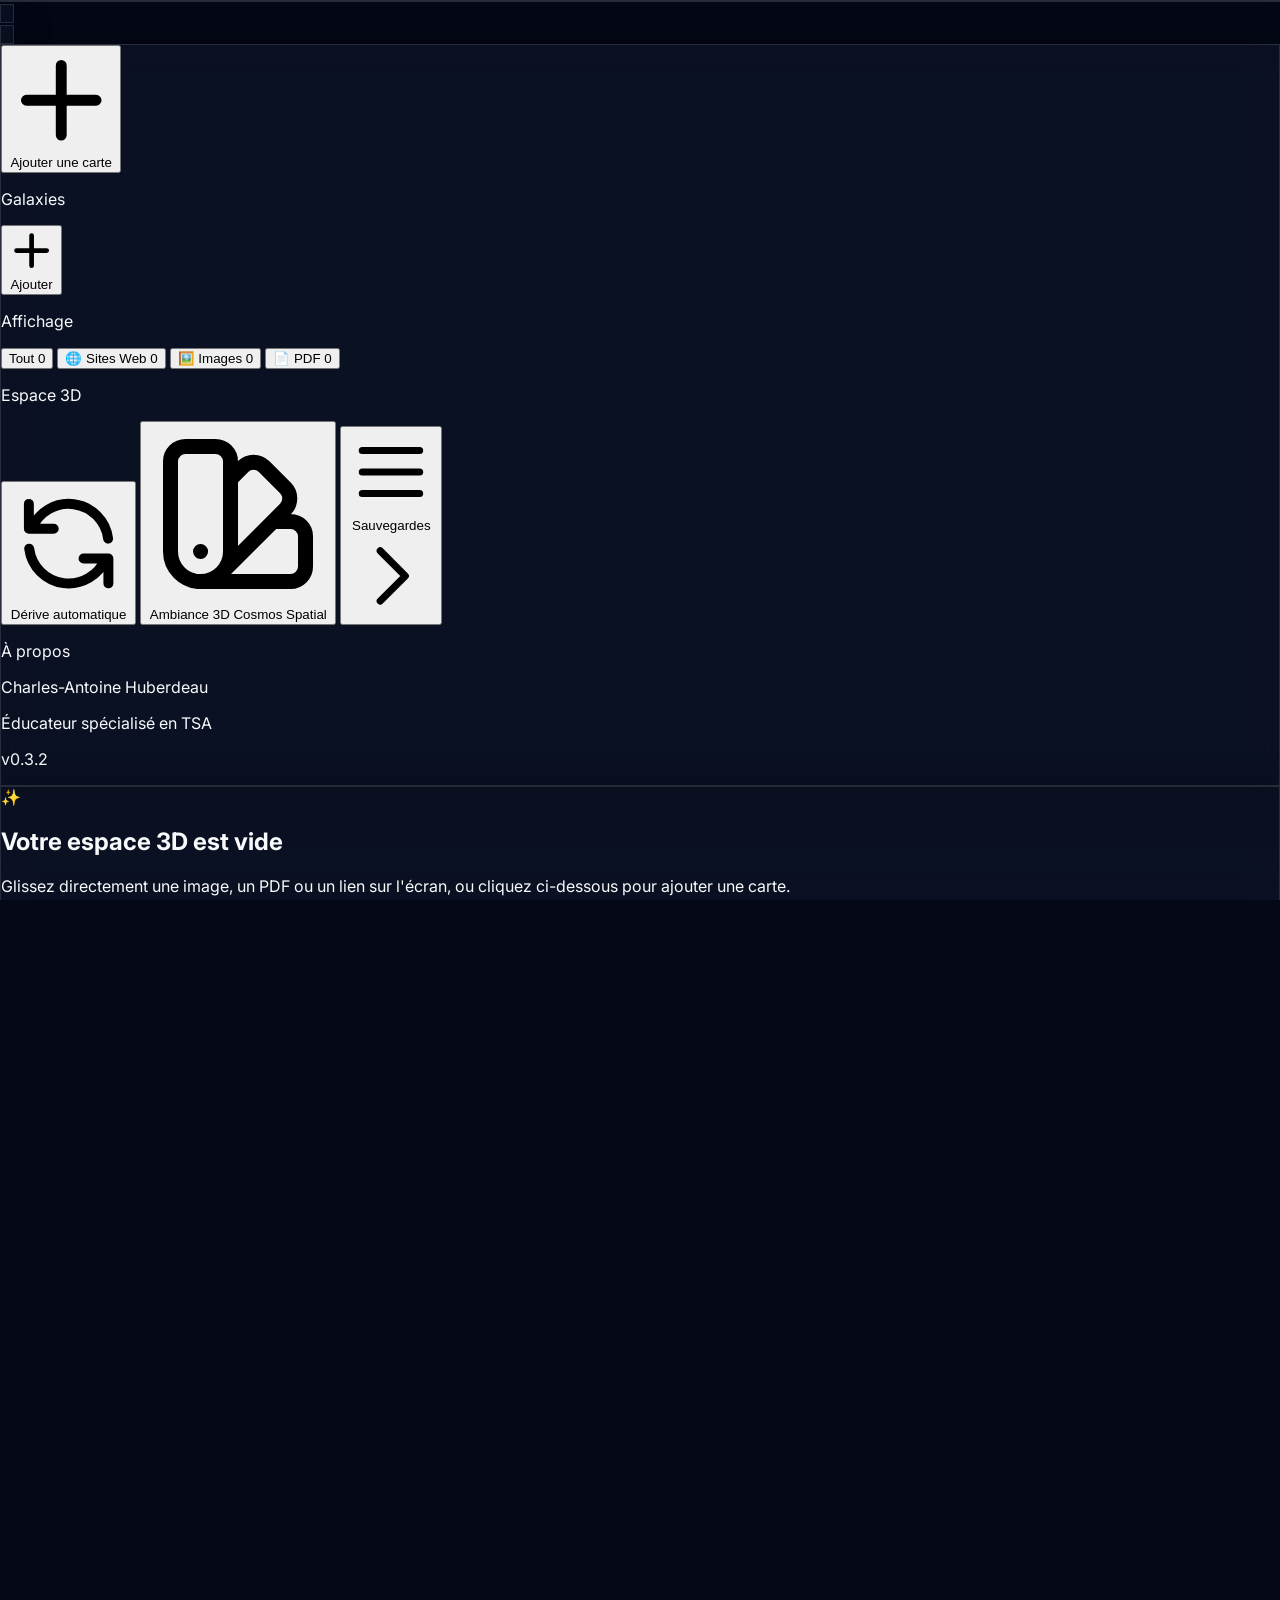
==== portail_3d_page_d_accueil_interactive.html @ 0ac2aa17 "Add files via upload" ====
<!DOCTYPE html>
<html lang="fr">
<head>
    <meta charset="UTF-8">
    <meta name="viewport" content="width=device-width, initial-scale=1.0, maximum-scale=1.0, user-scalable=no">
    <title>Portail 3D — Page d'Accueil Interactive</title>

    <!-- Police Inter pour une lisibilité moderne (chargement non bloquant) -->
    <link rel="preconnect" href="https://fonts.googleapis.com">
    <link rel="preconnect" href="https://fonts.gstatic.com" crossorigin>
    <link href="https://fonts.googleapis.com/css2?family=Inter:wght@300;400;500;600;700;800&display=swap" rel="stylesheet" media="print" onload="this.media='all'">

    <!-- Tailwind CSS pour le design réactif et esthétique -->
    <script src="https://cdn.tailwindcss.com"></script>

    <!-- Three.js r128 pour le rendu 3D WebGL -->
    <script src="https://cdnjs.cloudflare.com/ajax/libs/three.js/r128/three.min.js"></script>

    <!-- PDF.js 3.11.174 pour l'aperçu de la 1re page et le lecteur PDF intégré -->
    <script src="https://cdnjs.cloudflare.com/ajax/libs/pdf.js/3.11.174/pdf.min.js"></script>

    <script>
        tailwind.config = {
            theme: {
                extend: {
                    fontFamily: {
                        sans: ['Inter', 'system-ui', 'sans-serif'],
                    },
                    colors: {
                        glass: 'rgba(15, 23, 42, 0.65)',
                    }
                }
            }
        };
    </script>

    <style id="app-styles">
        /* Configuration globale et prévention du défilement horizontal */
        * {
            box-sizing: border-box;
            -webkit-tap-highlight-color: transparent;
        }

        html, body {
            margin: 0;
            padding: 0;
            width: 100%;
            height: 100%;
            overflow: hidden;
            font-family: 'Inter', sans-serif;
            background-color: #050816;
            color: #f8fafc;
            user-select: none;
        }

        /* Conteneur du canvas 3D en arrière-plan */
        #canvas-container {
            position: fixed;
            inset: 0;
            width: 100%;
            height: 100%;
            z-index: 0;
            cursor: grab;
            touch-action: none;
        }

        #canvas-container:active {
            cursor: grabbing;
        }

        #canvas-container.pointer-card {
            cursor: pointer;
        }

        /* Effet verre dépoli (Glassmorphism) */
        .glass-panel {
            background: rgba(15, 23, 42, 0.62);
            backdrop-filter: blur(18px);
            -webkit-backdrop-filter: blur(18px);
            border: 1px solid rgba(255, 255, 255, 0.12);
            box-shadow: 0 12px 40px rgba(0, 0, 0, 0.45);
        }

        /* Barres de défilement élégantes pour les modales */
        .custom-scroll::-webkit-scrollbar {
            width: 6px;
        }
        .custom-scroll::-webkit-scrollbar-track {
            background: rgba(255, 255, 255, 0.04);
            border-radius: 999px;
        }
        .custom-scroll::-webkit-scrollbar-thumb {
            background: rgba(148, 163, 184, 0.35);
            border-radius: 999px;
        }
        .custom-scroll::-webkit-scrollbar-thumb:hover {
            background: rgba(148, 163, 184, 0.6);
        }

        /* Animations fluides */
        @keyframes fadeInScale {
            from { opacity: 0; transform: scale(0.95) translateY(8px); }
            to { opacity: 1; transform: scale(1) translateY(0); }
        }
        .animate-modal {
            animation: fadeInScale 0.22s cubic-bezier(0.16, 1, 0.3, 1) forwards;
        }

        /* Zone de dépôt d'image active */
        .dropzone-active {
            border-color: #38bdf8 !important;
            background-color: rgba(56, 189, 248, 0.14) !important;
        }

        /* Masquer la barre de défilement sur le sélecteur de galaxies */
        .no-scrollbar::-webkit-scrollbar {
            display: none;
        }
        .no-scrollbar {
            -ms-overflow-style: none;
            scrollbar-width: none;
        }

        /* Permettre la sélection dans les champs de saisie */
        input, textarea {
            user-select: text;
        }
    </style>
</head>
<body class="antialiased selection:bg-sky-500/30 selection:text-sky-200">

    <!-- ==================== SCÈNE 3D THREE.JS ==================== -->
    <div id="canvas-container" aria-label="Menu interactif en 3D"></div>

    <!-- ==================== INTERFACE SUPERPOSÉE (HUD) ==================== -->
    <div id="ui-layer" class="fixed inset-0 z-10 pointer-events-none flex flex-col justify-between p-3 sm:p-5 md:p-6">

        <!-- BARRE SUPÉRIEURE ULTRA-ÉPURÉE : Sélecteur de galaxies (sans texte) + Bouton Recherche + Bouton Roue Dentelée -->
        <header class="relative z-20 w-full flex items-start justify-end gap-2.5 pointer-events-none">
            <!-- Sélecteur de galaxies en haut à droite (icônes uniquement, aucun texte) -->
            <nav id="galaxy-switcher" aria-label="Galaxies"
                class="pointer-events-auto glass-panel rounded-2xl p-1.5 flex items-center gap-1.5 max-w-[calc(100vw-9rem)] overflow-x-auto no-scrollbar">
                <!-- Généré dynamiquement -->
            </nav>

            <!-- Bouton Loupe (Recherche rapide Ctrl+K) -->
            <button id="btn-search-toggle" type="button" aria-haspopup="dialog" title="Rechercher (Ctrl+K)" aria-label="Rechercher (Ctrl+K)"
                class="pointer-events-auto shrink-0 glass-panel hover:bg-white/15 p-3 rounded-2xl text-slate-100 transition-all active:scale-95 flex items-center justify-center">
                <svg class="w-5 h-5" fill="none" viewBox="0 0 24 24" stroke="currentColor" stroke-width="2">
                    <path stroke-linecap="round" stroke-linejoin="round" d="M21 21l-4.35-4.35m1.85-5.15a7 7 0 11-14 0 7 7 0 0114 0z" />
                </svg>
            </button>

            <div id="options-wrapper" class="relative pointer-events-auto shrink-0">
                <!-- Bouton Roue Dentelée -->
                <button id="btn-options-toggle" type="button" aria-haspopup="true" aria-expanded="false" title="Options"
                    class="glass-panel hover:bg-white/15 p-3 rounded-2xl text-slate-100 transition-all active:scale-95 flex items-center justify-center">
                    <svg id="icon-options-gear" class="w-5 h-5 transition-transform duration-300" fill="none" viewBox="0 0 24 24" stroke="currentColor" stroke-width="2">
                        <path stroke-linecap="round" stroke-linejoin="round" d="M10.325 4.317c.426-1.756 2.924-1.756 3.35 0a1.724 1.724 0 002.573 1.066c1.543-.94 3.31.826 2.37 2.37a1.724 1.724 0 001.065 2.572c1.756.426 1.756 2.924 0 3.35a1.724 1.724 0 00-1.066 2.573c.94 1.543-.826 3.31-2.37 2.37a1.724 1.724 0 00-2.572 1.065c-.426 1.756-2.924 1.756-3.35 0a1.724 1.724 0 00-2.573-1.066c-1.543.94-3.31-.826-2.37-2.37a1.724 1.724 0 00-1.065-2.572c-1.756-.426-1.756-2.924 0-3.35a1.724 1.724 0 001.066-2.573c-.94-1.543.826-3.31 2.37-2.37.996.608 2.296.07 2.572-1.065z" />
                        <path stroke-linecap="round" stroke-linejoin="round" d="M15 12a3 3 0 11-6 0 3 3 0 016 0z" />
                    </svg>
                </button>

                <!-- Menu d'options complet -->
                <div id="options-menu" class="hidden animate-modal absolute right-0 mt-2.5 w-72 sm:w-80 max-h-[82vh] overflow-y-auto custom-scroll glass-panel rounded-3xl p-4 space-y-4">
                    <!-- Action principale : Ajouter -->
                    <button id="btn-open-add" type="button"
                        class="w-full px-4 py-2.5 rounded-2xl bg-gradient-to-r from-sky-500 to-indigo-600 hover:from-sky-400 hover:to-indigo-500 text-white font-semibold text-sm shadow-lg shadow-indigo-500/30 flex items-center justify-center gap-2 transition-all active:scale-95">
                        <svg class="w-4 h-4" fill="none" viewBox="0 0 24 24" stroke="currentColor" stroke-width="2.5">
                            <path stroke-linecap="round" stroke-linejoin="round" d="M12 4v16m8-8H4" />
                        </svg>
                        <span>Ajouter une carte</span>
                    </button>

                    <!-- Section Galaxies (ajouter / supprimer) -->
                    <div class="space-y-1.5">
                        <div class="px-1 flex items-center justify-between">
                            <p class="text-[10px] font-bold uppercase tracking-wider text-slate-400">Galaxies</p>
                            <button id="btn-add-galaxy" type="button"
                                class="px-2 py-1 rounded-lg bg-sky-500/20 hover:bg-sky-500/35 border border-sky-400/30 text-sky-300 text-[11px] font-semibold flex items-center gap-1 transition-all active:scale-95">
                                <svg class="w-3.5 h-3.5" fill="none" viewBox="0 0 24 24" stroke="currentColor" stroke-width="2.5">
                                    <path stroke-linecap="round" stroke-linejoin="round" d="M12 4v16m8-8H4" />
                                </svg>
                                <span>Ajouter</span>
                            </button>
                        </div>
                        <div id="galaxy-menu-list" class="bg-slate-950/40 border border-white/10 rounded-2xl p-1.5 space-y-1 max-h-40 overflow-y-auto custom-scroll">
                            <!-- Généré dynamiquement -->
                        </div>
                    </div>

                    <!-- Section Filtres par catégorie -->
                    <div class="space-y-1.5">
                        <p class="px-1 text-[10px] font-bold uppercase tracking-wider text-slate-400">Affichage</p>
                        <div class="bg-slate-950/40 border border-white/10 rounded-2xl p-1.5 space-y-1" role="tablist" aria-label="Filtrer par catégorie">
                            <button data-filter="all" type="button" class="filter-btn w-full px-3 py-2 rounded-xl text-xs font-semibold transition-all flex items-center justify-between bg-white/15 text-white">
                                <span>Tout</span>
                                <span id="count-all" class="px-2 py-0.5 rounded-lg bg-white/10 text-[11px] font-mono">0</span>
                            </button>
                            <button data-filter="website" type="button" class="filter-btn w-full px-3 py-2 rounded-xl text-xs font-semibold transition-all flex items-center justify-between text-slate-300 hover:text-white hover:bg-white/5">
                                <span>🌐 Sites Web</span>
                                <span id="count-website" class="px-2 py-0.5 rounded-lg bg-white/10 text-[11px] font-mono">0</span>
                            </button>
                            <button data-filter="image" type="button" class="filter-btn w-full px-3 py-2 rounded-xl text-xs font-semibold transition-all flex items-center justify-between text-slate-300 hover:text-white hover:bg-white/5">
                                <span>🖼️ Images</span>
                                <span id="count-image" class="px-2 py-0.5 rounded-lg bg-white/10 text-[11px] font-mono">0</span>
                            </button>
                            <button data-filter="pdf" type="button" class="filter-btn w-full px-3 py-2 rounded-xl text-xs font-semibold transition-all flex items-center justify-between text-slate-300 hover:text-white hover:bg-white/5">
                                <span>📄 PDF</span>
                                <span id="count-pdf" class="px-2 py-0.5 rounded-lg bg-white/10 text-[11px] font-mono">0</span>
                            </button>
                        </div>
                    </div>

                    <!-- Section Options de l'espace 3D -->
                    <div class="space-y-1.5">
                        <p class="px-1 text-[10px] font-bold uppercase tracking-wider text-slate-400">Espace 3D</p>
                        <div class="space-y-1.5">
                            <!-- Dérive automatique -->
                            <button id="btn-toggle-autorotate" type="button"
                                class="w-full px-3 py-2.5 rounded-2xl bg-white/[0.04] hover:bg-white/10 border border-white/10 text-slate-200 transition-all flex items-center justify-between gap-2">
                                <span class="flex items-center gap-2.5 text-xs font-semibold">
                                    <svg id="icon-autorotate" class="w-4 h-4 text-sky-400" fill="none" viewBox="0 0 24 24" stroke="currentColor" stroke-width="2">
                                        <path stroke-linecap="round" stroke-linejoin="round" d="M4 4v5h.582m15.356 2A8.001 8.001 0 004.582 9m0 0H9m11 11v-5h-.581m0 0a8.003 8.003 0 01-15.357-2m15.357 2H15" />
                                    </svg>
                                    Dérive automatique
                                </span>
                                <span id="autorotate-pill" class="w-9 h-5 rounded-full bg-white/15 p-0.5 flex items-center transition-colors">
                                    <span id="autorotate-knob" class="w-4 h-4 rounded-full bg-slate-300 transition-transform duration-200"></span>
                                </span>
                            </button>

                            <!-- Ambiance / Thème 3D -->
                            <button id="btn-cycle-theme" type="button"
                                class="w-full px-3 py-2.5 rounded-2xl bg-white/[0.04] hover:bg-white/10 border border-white/10 text-slate-200 transition-all flex items-center justify-between gap-2">
                                <span class="flex items-center gap-2.5 text-xs font-semibold">
                                    <svg class="w-4 h-4 text-fuchsia-400" fill="none" viewBox="0 0 24 24" stroke="currentColor" stroke-width="2">
                                        <path stroke-linecap="round" stroke-linejoin="round" d="M7 21a4 4 0 01-4-4V5a2 2 0 012-2h4a2 2 0 012 2v12a4 4 0 01-4 4zm0 0h12a2 2 0 002-2v-4a2 2 0 00-2-2h-2.343M11 7.343l1.657-1.657a2 2 0 012.828 0l2.829 2.829a2 2 0 010 2.828l-8.486 8.485M7 17h.01" />
                                    </svg>
                                    Ambiance 3D
                                </span>
                                <span id="theme-current-name" class="text-[11px] font-medium text-sky-300 truncate max-w-[7.5rem]">Cosmos Spatial</span>
                            </button>

                            <!-- Sauvegardes -->
                            <button id="btn-open-manager" type="button"
                                class="w-full px-3 py-2.5 rounded-2xl bg-white/[0.04] hover:bg-white/10 border border-white/10 text-slate-200 transition-all flex items-center justify-between gap-2">
                                <span class="flex items-center gap-2.5 text-xs font-semibold">
                                    <svg class="w-4 h-4 text-emerald-400" fill="none" viewBox="0 0 24 24" stroke="currentColor" stroke-width="2">
                                        <path stroke-linecap="round" stroke-linejoin="round" d="M4 6h16M4 12h16M4 18h16" />
                                    </svg>
                                    Sauvegardes
                                </span>
                                <svg class="w-4 h-4 text-slate-400" fill="none" viewBox="0 0 24 24" stroke="currentColor" stroke-width="2">
                                    <path stroke-linecap="round" stroke-linejoin="round" d="M9 5l7 7-7 7" />
                                </svg>
                            </button>
                        </div>
                    </div>

                    <!-- Section À propos -->
                    <div class="space-y-1.5 pt-1 border-t border-white/10">
                        <p class="px-1 text-[10px] font-bold uppercase tracking-wider text-slate-400">À propos</p>
                        <div class="bg-slate-950/40 border border-white/10 rounded-2xl px-3 py-2.5 text-center space-y-0.5">
                            <p class="text-xs font-semibold text-slate-100">Charles-Antoine Huberdeau</p>
                            <p class="text-[11px] text-slate-300">Éducateur spécialisé en TSA</p>
                            <p class="text-[10px] font-mono text-sky-300/80 pt-0.5">v0.3.2</p>
                        </div>
                    </div>
                </div>
            </div>
        </header>

        <!-- ÉTAT VIDE (affiché uniquement si aucun élément dans le filtre actif) -->
        <div id="empty-state" class="hidden my-auto mx-auto pointer-events-auto max-w-sm w-full glass-panel rounded-3xl p-6 text-center">
            <div class="w-14 h-14 mx-auto mb-3 rounded-2xl bg-white/10 flex items-center justify-center text-2xl">✨</div>
            <h2 class="text-lg font-bold text-white mb-1">Votre espace 3D est vide</h2>
            <p class="text-xs text-slate-300 mb-4">Glissez directement une image, un PDF ou un lien sur l'écran, ou cliquez ci-dessous pour ajouter une carte.</p>
            <button id="btn-empty-add" type="button" class="px-4 py-2.5 rounded-2xl bg-sky-500 hover:bg-sky-400 text-white text-xs font-bold shadow-lg shadow-sky-500/25 transition-all">
                + Ajouter une carte
            </button>
        </div>
    </div>

    <!-- ==================== MODALE AJOUT / MODIFICATION DE CARTE ==================== -->
    <div id="modal-editor" class="hidden fixed inset-0 z-40 bg-slate-950/75 backdrop-blur-md flex items-center justify-center p-4">
        <div class="animate-modal glass-panel w-full max-w-lg rounded-3xl overflow-hidden flex flex-col max-h-[92vh]">
            <!-- En-tête modale -->
            <div class="px-6 py-4 border-b border-white/10 flex items-center justify-between">
                <h2 id="editor-modal-title" class="text-lg font-bold text-white">Ajouter une carte 3D</h2>
                <button id="btn-close-editor" type="button" class="p-1.5 rounded-xl text-slate-400 hover:text-white hover:bg-white/10 transition-colors">
                    <svg class="w-5 h-5" fill="none" viewBox="0 0 24 24" stroke="currentColor" stroke-width="2">
                        <path stroke-linecap="round" stroke-linejoin="round" d="M6 18L18 6M6 6l12 12" />
                    </svg>
                </button>
            </div>

            <!-- Formulaire -->
            <form id="card-form" class="p-6 space-y-4 overflow-y-auto custom-scroll">
                <input type="hidden" id="input-id">

                <!-- Sélecteur de type : Site Web vs Image vs PDF -->
                <div>
                    <label class="block text-xs font-semibold uppercase tracking-wider text-slate-400 mb-2">Type de carte</label>
                    <div class="grid grid-cols-3 gap-2">
                        <button type="button" data-type="website" class="type-selector-btn p-2.5 sm:p-3 rounded-2xl border-2 border-sky-500 bg-sky-500/15 text-left transition-all">
                            <div class="flex items-center gap-1.5 font-bold text-xs sm:text-sm text-white">
                                <span>🌐</span> Site Web
                            </div>
                            <p class="text-[10px] sm:text-[11px] text-slate-300 mt-0.5">Aperçu & boîte web</p>
                        </button>
                        <button type="button" data-type="image" class="type-selector-btn p-2.5 sm:p-3 rounded-2xl border-2 border-white/10 bg-white/5 text-left transition-all hover:border-white/25">
                            <div class="flex items-center gap-1.5 font-bold text-xs sm:text-sm text-white">
                                <span>🖼️</span> Image
                            </div>
                            <p class="text-[10px] sm:text-[11px] text-slate-300 mt-0.5">Zoom plein écran</p>
                        </button>
                        <button type="button" data-type="pdf" class="type-selector-btn p-2.5 sm:p-3 rounded-2xl border-2 border-white/10 bg-white/5 text-left transition-all hover:border-white/25">
                            <div class="flex items-center gap-1.5 font-bold text-xs sm:text-sm text-white">
                                <span>📄</span> PDF
                            </div>
                            <p class="text-[10px] sm:text-[11px] text-slate-300 mt-0.5">Document intégré</p>
                        </button>
                    </div>
                </div>

                <!-- Zone d'importation de fichier PDF (uniquement pour PDF) -->
                <div id="field-pdf-wrapper" class="hidden">
                    <label class="block text-xs font-semibold uppercase tracking-wider text-slate-400 mb-2">
                        Fichier PDF * <span class="normal-case font-normal text-slate-400">(inclus dans l'export)</span>
                    </label>
                    <div id="pdf-dropzone" class="relative border-2 border-dashed border-white/20 hover:border-sky-400/70 rounded-2xl p-4 text-center cursor-pointer transition-all bg-white/[0.03]">
                        <input id="input-pdf-file" type="file" accept="application/pdf,.pdf" class="hidden">

                        <!-- État sans PDF -->
                        <div id="pdf-dropzone-placeholder" class="py-2">
                            <div class="w-10 h-10 mx-auto mb-2 rounded-xl bg-rose-500/15 text-rose-400 flex items-center justify-center text-lg">
                                📄
                            </div>
                            <p class="text-sm font-medium text-white">Cliquez ou glissez un fichier PDF ici</p>
                            <p class="text-xs text-slate-400 mt-0.5">Le fichier est embarqué directement dans la carte et l'export</p>
                        </div>

                        <!-- État avec PDF chargé -->
                        <div id="pdf-dropzone-loaded" class="hidden flex items-center justify-between gap-3 p-2 rounded-xl bg-slate-900/70 border border-white/10 text-left">
                            <div class="flex items-center gap-3 min-w-0">
                                <div class="w-10 h-10 rounded-xl bg-rose-500/20 text-rose-300 flex items-center justify-center text-lg shrink-0">📄</div>
                                <div class="min-w-0">
                                    <p id="pdf-file-name" class="text-sm font-semibold text-white truncate">document.pdf</p>
                                    <p id="pdf-file-size" class="text-xs text-slate-400">0 Ko</p>
                                </div>
                            </div>
                            <button id="btn-remove-pdf" type="button" title="Retirer le PDF"
                                class="px-2.5 py-1 rounded-xl bg-rose-600/90 hover:bg-rose-500 text-white text-xs font-semibold shrink-0 shadow">
                                Retirer
                            </button>
                        </div>
                    </div>
                </div>

                <!-- Zone d'importation d'image utilisateur -->
                <div>
                    <label class="block text-xs font-semibold uppercase tracking-wider text-slate-400 mb-2">
                        Image affichée en 3D <span id="image-requirement-hint" class="normal-case font-normal text-slate-400">(facultatif pour un site)</span>
                    </label>
                    <div id="image-dropzone" class="relative border-2 border-dashed border-white/20 hover:border-sky-400/70 rounded-2xl p-4 text-center cursor-pointer transition-all bg-white/[0.03]">
                        <input id="input-image-file" type="file" accept="image/*" class="hidden">

                        <!-- État sans image -->
                        <div id="dropzone-placeholder" class="py-3">
                            <div class="w-10 h-10 mx-auto mb-2 rounded-xl bg-sky-500/15 text-sky-400 flex items-center justify-center">
                                <svg class="w-5 h-5" fill="none" viewBox="0 0 24 24" stroke="currentColor" stroke-width="2">
                                    <path stroke-linecap="round" stroke-linejoin="round" d="M4 16l4.586-4.586a2 2 0 012.828 0L16 16m-2-2l1.586-1.586a2 2 0 012.828 0L20 14m-6-6h.01M6 20h12a2 2 0 002-2V6a2 2 0 00-2-2H6a2 2 0 00-2 2v12a2 2 0 002 2z" />
                                </svg>
                            </div>
                            <p class="text-sm font-medium text-white">Cliquez ou glissez une image ici</p>
                            <p class="text-xs text-slate-400 mt-0.5">PNG, JPG, WEBP — Optimisée automatiquement pour la 3D</p>
                        </div>

                        <!-- Prévisualisation de l'image chargée -->
                        <div id="dropzone-preview-wrapper" class="hidden relative">
                            <img id="dropzone-preview" src="" alt="Aperçu de la carte" class="w-full h-44 object-cover rounded-xl border border-white/15">
                            <div class="absolute top-2 right-2 flex gap-1.5">
                                <button id="btn-remove-image" type="button" title="Retirer l'image"
                                    class="px-2.5 py-1 rounded-xl bg-rose-600/90 hover:bg-rose-500 text-white text-xs font-semibold shadow">
                                    Retirer
                                </button>
                            </div>
                        </div>
                    </div>
                </div>

                <!-- Titre -->
                <div>
                    <label for="input-title" class="block text-xs font-semibold uppercase tracking-wider text-slate-400 mb-1.5">Titre de la carte *</label>
                    <input id="input-title" type="text" required maxlength="45" placeholder="Ex : YouTube, Mon Portfolio, Coucher de soleil..."
                        class="w-full px-4 py-2.5 rounded-2xl bg-slate-900/80 border border-white/15 text-sm text-white placeholder-slate-500 focus:outline-none focus:border-sky-400 transition-colors">
                </div>

                <!-- URL (uniquement pour Site Web) -->
                <div id="field-url-wrapper">
                    <label for="input-url" class="block text-xs font-semibold uppercase tracking-wider text-slate-400 mb-1.5">
                        Adresse du site Web (URL) <span class="normal-case font-normal text-slate-400">(aperçu généré automatiquement)</span>
                    </label>
                    <div class="flex items-center gap-2">
                        <input id="input-url" type="text" placeholder="https://www.exemple.com"
                            class="flex-1 min-w-0 px-4 py-2.5 rounded-2xl bg-slate-900/80 border border-white/15 text-sm text-white placeholder-slate-500 focus:outline-none focus:border-sky-400 transition-colors">
                        <button id="btn-generate-web-preview" type="button" title="Capturer un aperçu du site"
                            class="px-3.5 py-2.5 rounded-2xl bg-sky-500/20 hover:bg-sky-500/35 border border-sky-400/30 text-sky-200 text-xs font-semibold whitespace-nowrap transition-all shrink-0">
                            ✨ Aperçu
                        </button>
                    </div>
                    <p id="web-preview-status" class="hidden text-[11px] text-sky-300 mt-1.5"></p>
                </div>

                <!-- Description -->
                <div>
                    <label for="input-desc" class="block text-xs font-semibold uppercase tracking-wider text-slate-400 mb-1.5">Description courte</label>
                    <input id="input-desc" type="text" maxlength="90" placeholder="Une note ou légende affichée sous la carte..."
                        class="w-full px-4 py-2.5 rounded-2xl bg-slate-900/80 border border-white/15 text-sm text-white placeholder-slate-500 focus:outline-none focus:border-sky-400 transition-colors">
                </div>

                <!-- Couleur d'accentuation du cadre 3D -->
                <div>
                    <label class="block text-xs font-semibold uppercase tracking-wider text-slate-400 mb-2">Couleur d'accentuation 3D</label>
                    <div id="color-swatches" class="flex flex-wrap items-center gap-2.5">
                        <!-- Généré dynamiquement en JS -->
                    </div>
                </div>

                <!-- Boutons d'action du formulaire -->
                <div class="pt-2 flex items-center justify-between gap-3 border-t border-white/10">
                    <button id="btn-delete-card" type="button"
                        class="hidden px-4 py-2.5 rounded-2xl bg-rose-500/15 hover:bg-rose-500/30 text-rose-300 border border-rose-500/30 text-sm font-semibold transition-all">
                        Supprimer
                    </button>
                    <div class="flex items-center gap-2 ml-auto">
                        <button id="btn-cancel-editor" type="button"
                            class="px-4 py-2.5 rounded-2xl bg-white/10 hover:bg-white/15 text-slate-200 text-sm font-medium transition-all">
                            Annuler
                        </button>
                        <button type="submit"
                            class="px-5 py-2.5 rounded-2xl bg-gradient-to-r from-sky-500 to-indigo-600 hover:from-sky-400 hover:to-indigo-500 text-white text-sm font-bold shadow-lg shadow-indigo-500/25 transition-all">
                            Enregistrer
                        </button>
                    </div>
                </div>
            </form>
        </div>
    </div>

    <!-- ==================== GESTIONNAIRE DE SAUVEGARDES & IMPORT/EXPORT ==================== -->
    <div id="modal-manager" class="hidden fixed inset-0 z-40 bg-slate-950/75 backdrop-blur-md flex items-center justify-end">
        <div class="animate-modal glass-panel w-full max-w-md h-auto max-h-[90vh] sm:m-4 sm:rounded-3xl flex flex-col overflow-hidden">
            <div class="px-6 py-4 border-b border-white/10 flex items-center justify-between">
                <div>
                    <h2 class="text-lg font-bold text-white">Sauvegardes</h2>
                    <p class="text-xs text-slate-400">Exportez, importez ou réinitialisez votre espace 3D</p>
                </div>
                <button id="btn-close-manager" type="button" class="p-1.5 rounded-xl text-slate-400 hover:text-white hover:bg-white/10">
                    <svg class="w-5 h-5" fill="none" viewBox="0 0 24 24" stroke="currentColor" stroke-width="2">
                        <path stroke-linecap="round" stroke-linejoin="round" d="M6 18L18 6M6 6l12 12" />
                    </svg>
                </button>
            </div>

            <!-- Outils d'exportation, sauvegarde JSON et réinitialisation -->
            <div class="p-4 border-t border-white/10 bg-slate-900/50 space-y-2">
                <button id="btn-export-html" type="button"
                    class="w-full px-3 py-2.5 rounded-xl bg-gradient-to-r from-sky-500 to-indigo-600 hover:from-sky-400 hover:to-indigo-500 text-xs font-bold text-white shadow-lg shadow-indigo-500/25 flex items-center justify-center gap-2 transition-all active:scale-[0.98]">
                    <svg class="w-4 h-4" fill="none" viewBox="0 0 24 24" stroke="currentColor" stroke-width="2">
                        <path stroke-linecap="round" stroke-linejoin="round" d="M4 16v1a3 3 0 003 3h10a3 3 0 003-3v-1m-4-4l-4 4m0 0l-4-4m4 4V4" />
                    </svg>
                    <span>Exporter le site web rempli (.html)</span>
                </button>
                <div class="grid grid-cols-2 gap-2">
                    <button id="btn-export-json" type="button"
                        class="px-3 py-2 rounded-xl bg-white/10 hover:bg-white/15 text-xs font-semibold text-white flex items-center justify-center gap-1.5 transition-all">
                        <span>⬇️</span> Exporter JSON
                    </button>
                    <label class="px-3 py-2 rounded-xl bg-white/10 hover:bg-white/15 text-xs font-semibold text-white flex items-center justify-center gap-1.5 cursor-pointer transition-all">
                        <span>⬆️</span> Importer JSON
                        <input id="input-import-json" type="file" accept="application/json" class="hidden">
                    </label>
                </div>
                <button id="btn-reset-demo" type="button"
                    class="w-full py-2 rounded-xl text-xs font-medium text-rose-300 hover:bg-rose-500/15 transition-all">
                    Vider tout l'espace 3D
                </button>
            </div>
        </div>
    </div>

    <!-- ==================== MENU CONTEXTUEL (CLIC DROIT SUR CARTE 3D) ==================== -->
    <div id="card-context-menu" class="hidden fixed z-50 glass-panel rounded-2xl p-1.5 min-w-[170px] shadow-2xl border border-white/15">
        <button id="ctx-btn-edit" type="button"
            class="w-full px-3 py-2 rounded-xl text-left text-xs font-semibold text-slate-200 hover:text-white hover:bg-white/10 flex items-center gap-2.5 transition-colors">
            <svg class="w-4 h-4 text-sky-400" fill="none" viewBox="0 0 24 24" stroke="currentColor" stroke-width="2">
                <path stroke-linecap="round" stroke-linejoin="round" d="M11 5H6a2 2 0 00-2 2v11a2 2 0 002 2h11a2 2 0 002-2v-5m-1.414-9.414a2 2 0 112.828 2.828L11.828 15H9v-2.828l8.586-8.586z" />
            </svg>
            Modifier
        </button>
        <button id="ctx-btn-delete" type="button"
            class="w-full px-3 py-2 rounded-xl text-left text-xs font-semibold text-rose-300 hover:text-rose-200 hover:bg-rose-500/15 flex items-center gap-2.5 transition-colors">
            <svg class="w-4 h-4 text-rose-400" fill="none" viewBox="0 0 24 24" stroke="currentColor" stroke-width="2">
                <path stroke-linecap="round" stroke-linejoin="round" d="M19 7l-.867 12.142A2 2 0 0116.138 21H7.862a2 2 0 01-1.995-1.858L5 7m5 4v6m4-6v6m1-10V4a1 1 0 00-1-1h-4a1 1 0 00-1 1v3M4 7h16" />
            </svg>
            Supprimer
        </button>
    </div>

    <!-- ==================== BOÎTE DE CONFIRMATION PERSONNALISÉE ==================== -->
    <div id="modal-confirm" class="hidden fixed inset-0 z-50 bg-slate-950/80 backdrop-blur-sm">
        <div id="confirm-dialog" class="animate-modal glass-panel fixed max-w-sm w-[calc(100vw-1.5rem)] rounded-3xl p-6 text-center">
            <h3 id="confirm-title" class="text-base font-bold text-white mb-2">Confirmer l'action</h3>
            <p id="confirm-message" class="text-xs text-slate-300 mb-5">Êtes-vous sûr de vouloir continuer ?</p>
            <div class="flex items-center justify-center gap-2.5">
                <button id="btn-confirm-cancel" type="button"
                    class="px-4 py-2 rounded-2xl bg-white/10 hover:bg-white/15 text-slate-200 text-xs font-semibold transition-all">
                    Annuler
                </button>
                <button id="btn-confirm-ok" type="button"
                    class="px-4 py-2 rounded-2xl bg-rose-600 hover:bg-rose-500 text-white text-xs font-bold shadow-lg shadow-rose-500/25 transition-all">
                    Confirmer
                </button>
            </div>
        </div>
    </div>

    <!-- ==================== LECTEUR PDF INTÉGRÉ ==================== -->
    <div id="modal-pdf-viewer" class="hidden fixed inset-0 z-50 bg-slate-950/85 backdrop-blur-md flex items-center justify-center p-1.5 sm:p-3">
        <div id="pdf-viewer-dialog" class="animate-modal glass-panel w-[96vw] max-w-none h-[96vh] rounded-2xl sm:rounded-3xl overflow-hidden flex flex-col transition-all duration-200">
            <div class="px-3 sm:px-6 py-3 border-b border-white/10 flex flex-wrap items-center justify-between gap-2">
                <div class="flex items-center gap-3 min-w-0">
                    <div class="w-9 h-9 rounded-xl bg-rose-500/20 text-rose-300 flex items-center justify-center text-lg shrink-0">📄</div>
                    <div class="min-w-0">
                        <h2 id="pdf-viewer-title" class="text-sm sm:text-base font-bold text-white truncate">Document PDF</h2>
                        <p id="pdf-viewer-meta" class="text-[11px] text-slate-400 truncate"></p>
                    </div>
                </div>
                <div class="flex flex-wrap items-center gap-1.5 sm:gap-2 shrink-0">
                    <button id="btn-pdf-fit-width" type="button" title="Ajuster à toute la largeur"
                        class="px-2.5 py-1.5 rounded-xl bg-white/10 hover:bg-white/15 text-slate-200 text-xs font-semibold transition-all">
                        ↔ Largeur
                    </button>
                    <button id="btn-pdf-fit-page" type="button" title="Afficher toute la page"
                        class="px-2.5 py-1.5 rounded-xl bg-white/10 hover:bg-white/15 text-slate-200 text-xs font-semibold transition-all">
                        ⊡ Toute la page
                    </button>
                    <button id="btn-pdf-fullscreen" type="button" title="Agrandir le lecteur"
                        class="px-2.5 py-1.5 rounded-xl bg-white/10 hover:bg-white/15 text-slate-200 text-xs font-semibold transition-all">
                        ⛶ Plein écran
                    </button>
                    <div class="flex items-center bg-white/10 rounded-xl p-0.5">
                        <button id="btn-pdf-zoom-out" type="button" title="Dézoomer"
                            class="px-2 py-1 rounded-lg text-slate-200 hover:bg-white/10 text-xs font-bold transition-colors">−</button>
                        <span id="pdf-zoom-label" class="px-2 text-[11px] font-mono text-slate-200 min-w-[3rem] text-center">100%</span>
                        <button id="btn-pdf-zoom-in" type="button" title="Zoomer"
                            class="px-2 py-1 rounded-lg text-slate-200 hover:bg-white/10 text-xs font-bold transition-colors">+</button>
                    </div>
                    <button id="btn-pdf-download" type="button"
                        class="px-3 py-1.5 rounded-xl bg-sky-500/20 hover:bg-sky-500/35 border border-sky-400/30 text-sky-200 text-xs font-semibold transition-all inline-flex items-center gap-1.5">
                        <span>⬇️</span> <span class="hidden sm:inline">Télécharger</span>
                    </button>
                    <button id="btn-close-pdf-viewer" type="button" title="Fermer"
                        class="p-1.5 rounded-xl text-slate-400 hover:text-white hover:bg-white/10 transition-colors">
                        <svg class="w-5 h-5" fill="none" viewBox="0 0 24 24" stroke="currentColor" stroke-width="2">
                            <path stroke-linecap="round" stroke-linejoin="round" d="M6 18L18 6M6 6l12 12" />
                        </svg>
                    </button>
                </div>
            </div>
            <div id="pdf-viewer-body" class="flex-1 overflow-y-auto custom-scroll bg-slate-950/80 p-3 sm:p-6 flex flex-col items-center gap-4">
                <div id="pdf-viewer-loading" class="hidden my-auto text-center text-slate-300 text-sm">
                    Chargement du document PDF…
                </div>
                <div id="pdf-viewer-pages" class="w-full flex flex-col items-center gap-4"></div>
            </div>
        </div>
    </div>

    <!-- ==================== LECTEUR SITE WEB INTÉGRÉ ==================== -->
    <div id="modal-web-viewer" class="hidden fixed inset-0 z-50 bg-slate-950/85 backdrop-blur-md flex items-center justify-center p-2 sm:p-5">
        <div id="web-viewer-dialog" class="animate-modal glass-panel w-full max-w-6xl h-[92vh] rounded-3xl overflow-hidden flex flex-col transition-all duration-200">
            <div class="px-3 sm:px-6 py-3 border-b border-white/10 flex flex-wrap items-center justify-between gap-2">
                <div class="flex items-center gap-3 min-w-0">
                    <div id="web-viewer-icon" class="w-9 h-9 rounded-xl bg-sky-500/20 text-sky-300 flex items-center justify-center text-lg shrink-0">🌐</div>
                    <div class="min-w-0">
                        <h2 id="web-viewer-title" class="text-sm sm:text-base font-bold text-white truncate">Site Web</h2>
                        <p id="web-viewer-meta" class="text-[11px] text-slate-400 truncate"></p>
                    </div>
                </div>
                <div class="flex flex-wrap items-center gap-1.5 sm:gap-2 shrink-0">
                    <button id="btn-web-reload" type="button" title="Recharger la page"
                        class="px-2.5 py-1.5 rounded-xl bg-white/10 hover:bg-white/15 text-slate-200 text-xs font-semibold transition-all">
                        ↻ <span class="hidden sm:inline">Recharger</span>
                    </button>
                    <button id="btn-web-fullscreen" type="button" title="Agrandir la boîte"
                        class="px-2.5 py-1.5 rounded-xl bg-white/10 hover:bg-white/15 text-slate-200 text-xs font-semibold transition-all">
                        ⛶ Plein écran
                    </button>
                    <button id="btn-web-external" type="button" title="Ouvrir dans un nouvel onglet"
                        class="px-3 py-1.5 rounded-xl bg-sky-500/20 hover:bg-sky-500/35 border border-sky-400/30 text-sky-200 text-xs font-semibold transition-all inline-flex items-center gap-1.5">
                        <span>↗</span> <span class="hidden sm:inline">Nouvel onglet</span>
                    </button>
                    <button id="btn-close-web-viewer" type="button" title="Fermer"
                        class="p-1.5 rounded-xl text-slate-400 hover:text-white hover:bg-white/10 transition-colors">
                        <svg class="w-5 h-5" fill="none" viewBox="0 0 24 24" stroke="currentColor" stroke-width="2">
                            <path stroke-linecap="round" stroke-linejoin="round" d="M6 18L18 6M6 6l12 12" />
                        </svg>
                    </button>
                </div>
            </div>
            <div id="web-viewer-body" class="flex-1 relative bg-slate-950/90 overflow-hidden">
                <div id="web-viewer-loading" class="hidden absolute inset-0 z-10 flex flex-col items-center justify-center gap-2 bg-slate-950/85 text-slate-300 text-sm pointer-events-none">
                    <div class="w-7 h-7 rounded-full border-2 border-sky-400/30 border-t-sky-400 animate-spin"></div>
                    <span>Chargement du site web…</span>
                </div>
                <iframe id="web-viewer-iframe" title="Aperçu du site web"
                    class="w-full h-full border-0 bg-white"
                    allow="accelerometer; autoplay; clipboard-write; encrypted-media; gyroscope; picture-in-picture; web-share"
                    referrerpolicy="strict-origin-when-cross-origin"
                    allowfullscreen></iframe>
            </div>
            <div class="px-4 py-2 bg-slate-950/90 border-t border-white/10 flex flex-wrap items-center justify-between gap-2 text-[11px] text-slate-400">
                <span id="web-viewer-footer-note" class="truncate">Certains sites bloquent l’affichage intégré (sécurité X-Frame-Options).</span>
                <a id="link-web-external-fallback" href="#" target="_blank" rel="noopener noreferrer"
                    class="text-sky-300 hover:text-sky-200 font-semibold transition-colors shrink-0">
                    Ouvrir directement dans un nouvel onglet ↗
                </a>
            </div>
        </div>
    </div>

    <!-- ==================== MODALE RECHERCHE RAPIDE (CTRL+K) ==================== -->
    <div id="modal-search" class="hidden fixed inset-0 z-50 flex items-start justify-center pt-14 sm:pt-24 p-4 bg-slate-950/70 backdrop-blur-md" role="dialog" aria-modal="true" aria-label="Recherche rapide">
        <div id="search-dialog" class="glass-panel rounded-3xl w-full max-w-xl overflow-hidden shadow-2xl border border-white/15 animate-modal">
            <div class="flex items-center gap-3 px-4 py-3.5 border-b border-white/10">
                <svg class="w-5 h-5 text-sky-400 shrink-0" fill="none" viewBox="0 0 24 24" stroke="currentColor" stroke-width="2">
                    <path stroke-linecap="round" stroke-linejoin="round" d="M21 21l-4.35-4.35m1.85-5.15a7 7 0 11-14 0 7 7 0 0114 0z" />
                </svg>
                <input id="search-input" type="text" autocomplete="off" spellcheck="false"
                    placeholder="Rechercher une carte, un site, un PDF ou une galaxie..."
                    class="w-full bg-transparent text-sm sm:text-base text-white placeholder-slate-400 focus:outline-none">
                <button id="btn-search-clear" type="button" class="hidden text-xs text-slate-400 hover:text-white px-2 py-1 rounded-lg bg-white/5 hover:bg-white/10 transition-colors">
                    Effacer
                </button>
                <kbd class="hidden sm:inline-flex items-center px-2 py-0.5 rounded-lg bg-white/10 border border-white/10 text-[10px] font-mono text-slate-300 shrink-0">Échap</kbd>
            </div>

            <div id="search-results" class="max-h-[55vh] overflow-y-auto custom-scroll p-2 space-y-1">
                <!-- Résultats générés dynamiquement -->
            </div>

            <div class="px-4 py-2.5 border-t border-white/10 bg-slate-950/40 flex items-center justify-between text-[11px] text-slate-400">
                <div class="flex items-center gap-3">
                    <span><kbd class="px-1.5 py-0.5 rounded bg-white/10 font-mono text-[10px] text-slate-300">↑↓</kbd> naviguer</span>
                    <span><kbd class="px-1.5 py-0.5 rounded bg-white/10 font-mono text-[10px] text-slate-300">Entrée</kbd> centrer en 3D</span>
                </div>
                <span id="search-count" class="font-mono text-slate-300">0 résultat</span>
            </div>
        </div>
    </div>

    <!-- ==================== OVERLAY DE GLISSER-DÉPOSER GLOBAL ==================== -->
    <div id="global-drop-overlay" class="hidden fixed inset-0 z-50 bg-slate-950/75 backdrop-blur-md flex items-center justify-center p-6 pointer-events-none">
        <div class="w-full max-w-md rounded-3xl border-2 border-dashed border-sky-400 bg-sky-500/10 p-8 text-center shadow-2xl shadow-sky-500/20">
            <div class="w-16 h-16 mx-auto mb-4 rounded-2xl bg-sky-500/20 text-sky-300 flex items-center justify-center text-3xl">
                ✨
            </div>
            <h3 class="text-lg font-bold text-white mb-1">Déposez pour ajouter en 3D</h3>
            <p class="text-xs text-slate-300">Images (PNG, JPG, WEBP), fichiers PDF ou liens de sites web ajoutés automatiquement</p>
        </div>
    </div>

    <!-- ==================== CONTENEUR DES NOTIFICATIONS TOAST ==================== -->
    <div id="toast-container" class="fixed top-20 right-4 z-50 flex flex-col gap-2 pointer-events-none"></div>

    <!-- ==================== DONNÉES PRÉ-REMPLIES (EXPORT HTML) ==================== -->
    <script id="preloaded-state" type="application/json"></script>

    <!-- ==================== LOGIQUE APPLICATIVE & MOTEUR 3D ==================== -->
    <script>
        // =========================================================================
        // 1. CONFIGURATION, THÈMES 3D, COULEURS & DONNÉES PAR DÉFAUT
        // =========================================================================
        const STORAGE_KEY = 'portail3d_sparse_v1';

        function readPreloadedState() {
            try {
                const el = document.getElementById('preloaded-state');
                if (!el || !el.textContent || !el.textContent.trim()) return null;
                const parsed = JSON.parse(el.textContent);
                return (parsed && typeof parsed === 'object') ? parsed : null;
            } catch {
                return null;
            }
        }

        const PRELOADED_STATE = readPreloadedState();
        const ACTIVE_STORAGE_KEY = (PRELOADED_STATE && typeof PRELOADED_STATE.exportId === 'string' && PRELOADED_STATE.exportId)
            ? `${STORAGE_KEY}_${PRELOADED_STATE.exportId}`
            : STORAGE_KEY;

        const ACCENT_COLORS = [
            { name: 'Bleu Ciel', hex: '#0ea5e9' },
            { name: 'Indigo', hex: '#6366f1' },
            { name: 'Violet', hex: '#a855f7' },
            { name: 'Rose Néon', hex: '#ec4899' },
            { name: 'Corail', hex: '#f43f5e' },
            { name: 'Ambre', hex: '#f59e0b' },
            { name: 'Émeraude', hex: '#10b981' },
            { name: 'Turquoise', hex: '#14b8a6' }
        ];

        const THEMES = [
            {
                name: 'Cosmos Spatial',
                bg: 0x050816,
                cssBg: '#050816',
                fog: 0x050816,
                starPrimary: 0x38bdf8,
                starSecondary: 0x818cf8,
                lightA: 0x38bdf8,
                lightB: 0xa855f7
            },
            {
                name: 'Aurore Boréale',
                bg: 0x041218,
                cssBg: '#041218',
                fog: 0x041218,
                starPrimary: 0x34d399,
                starSecondary: 0x22d3ee,
                lightA: 0x10b981,
                lightB: 0x06b6d4
            },
            {
                name: 'Nébuleuse Pourpre',
                bg: 0x12051b,
                cssBg: '#12051b',
                fog: 0x12051b,
                starPrimary: 0xf472b6,
                starSecondary: 0xc084fc,
                lightA: 0xec4899,
                lightB: 0x8b5cf6
            }
        ];

        // Aucun élément par défaut : l'espace 3D démarre entièrement vide
        const DEFAULT_ITEMS = [];

        // État global de l'application (multi-galaxies, par défaut aucune carte sélectionnée)
        const state = {
            galaxies: [],
            activeGalaxyId: null,
            autoRotate: true,
            filter: 'all',
            selectedIndex: -1,
            editingType: 'website',
            editingColor: ACCENT_COLORS[0].hex,
            editingImageData: null,
            editingImageAspect: null,
            editingPdfData: null,
            editingPdfName: '',
            editingPdfSize: 0,
            confirmCallback: null
        };

        // Références DOM mises en cache pour éviter les recherches répétées dans la boucle d'animation
        const domCache = {
            canvasContainer: null,
            modalEditor: null,
            modalManager: null,
            modalConfirm: null,
            modalPdfViewer: null,
            modalWebViewer: null,
            modalSearch: null,
            optionsMenu: null
        };

        function initDomCache() {
            domCache.canvasContainer = document.getElementById('canvas-container');
            domCache.modalEditor = document.getElementById('modal-editor');
            domCache.modalManager = document.getElementById('modal-manager');
            domCache.modalConfirm = document.getElementById('modal-confirm');
            domCache.modalPdfViewer = document.getElementById('modal-pdf-viewer');
            domCache.modalWebViewer = document.getElementById('modal-web-viewer');
            domCache.modalSearch = document.getElementById('modal-search');
            domCache.optionsMenu = document.getElementById('options-menu');
        }

        // =========================================================================
        // 2. GESTION DES GALAXIES, PERSISTANCE LOCALSTORAGE & FILTRES
        // =========================================================================
        function cloneDefaultItems() {
            return DEFAULT_ITEMS.map(item => ({ ...item }));
        }

        function pickNextGalaxyColor() {
            const used = new Set(state.galaxies.map(g => (g.color || '').toLowerCase()));
            const unused = ACCENT_COLORS.find(c => !used.has(c.hex.toLowerCase()));
            return unused ? unused.hex : ACCENT_COLORS[state.galaxies.length % ACCENT_COLORS.length].hex;
        }

        function getNextGalaxyName() {
            const usedNames = new Set(state.galaxies.map(g => (g.name || '').trim().toLowerCase()));
            let n = 1;
            while (usedNames.has(`galaxie ${n}`)) {
                n++;
            }
            return `Galaxie ${n}`;
        }

        function createGalaxyObject(overrides = {}) {
            const index = state.galaxies.length;
            const rawTheme = typeof overrides.themeIndex === 'number' ? overrides.themeIndex : (index % THEMES.length);
            return {
                id: overrides.id || ('galaxy-' + Date.now() + '-' + Math.random().toString(36).slice(2, 6)),
                name: (typeof overrides.name === 'string' && overrides.name.trim()) ? overrides.name.trim() : getNextGalaxyName(),
                color: overrides.color || pickNextGalaxyColor(),
                themeIndex: ((rawTheme % THEMES.length) + THEMES.length) % THEMES.length,
                items: Array.isArray(overrides.items) ? overrides.items : cloneDefaultItems()
            };
        }

        function ensureDefaultGalaxy() {
            if (!Array.isArray(state.galaxies) || state.galaxies.length === 0) {
                const first = createGalaxyObject({
                    id: 'galaxy-1',
                    name: 'Galaxie 1',
                    color: ACCENT_COLORS[0].hex,
                    themeIndex: 0,
                    items: cloneDefaultItems()
                });
                state.galaxies = [first];
                state.activeGalaxyId = first.id;
            } else if (!state.galaxies.some(g => g.id === state.activeGalaxyId)) {
                state.activeGalaxyId = state.galaxies[0].id;
            }
        }

        function getActiveGalaxy() {
            ensureDefaultGalaxy();
            return state.galaxies.find(g => g.id === state.activeGalaxyId) || state.galaxies[0];
        }

        function getActiveItems() {
            return getActiveGalaxy().items;
        }

        function setActiveItems(items) {
            getActiveGalaxy().items = Array.isArray(items) ? items : [];
        }

        function loadState() {
            try {
                let raw = null;
                try {
                    raw = localStorage.getItem(ACTIVE_STORAGE_KEY);
                } catch {
                    raw = null;
                }

                let parsed = null;
                if (raw) {
                    parsed = JSON.parse(raw);
                } else if (PRELOADED_STATE) {
                    parsed = JSON.parse(JSON.stringify(PRELOADED_STATE));
                }

                if (!parsed || typeof parsed !== 'object') {
                    ensureDefaultGalaxy();
                    return;
                }

                if (Array.isArray(parsed.galaxies) && parsed.galaxies.length > 0) {
                    state.galaxies = parsed.galaxies.map((g, idx) => ({
                        id: (typeof g.id === 'string' && g.id) ? g.id : `galaxy-${idx + 1}`,
                        name: (typeof g.name === 'string' && g.name.trim()) ? g.name.trim() : `Galaxie ${idx + 1}`,
                        color: g.color || ACCENT_COLORS[idx % ACCENT_COLORS.length].hex,
                        themeIndex: typeof g.themeIndex === 'number'
                            ? ((g.themeIndex % THEMES.length) + THEMES.length) % THEMES.length
                            : (idx % THEMES.length),
                        items: Array.isArray(g.items) ? g.items : []
                    }));
                    state.activeGalaxyId = parsed.activeGalaxyId || state.galaxies[0].id;
                } else {
                    // Migration automatique depuis l'ancien format mono-galaxie
                    let migratedItems = cloneDefaultItems();
                    let cleanedDemos = false;
                    if (Array.isArray(parsed.items)) {
                        const onlyLegacyDemos = parsed.items.length > 0 &&
                            parsed.items.every(item => typeof item.id === 'string' && item.id.startsWith('demo-'));
                        migratedItems = onlyLegacyDemos ? [] : parsed.items;
                        cleanedDemos = onlyLegacyDemos;
                    }
                    const migratedTheme = typeof parsed.themeIndex === 'number'
                        ? ((parsed.themeIndex % THEMES.length) + THEMES.length) % THEMES.length
                        : 0;
                    state.galaxies = [{
                        id: 'galaxy-1',
                        name: 'Galaxie 1',
                        color: ACCENT_COLORS[0].hex,
                        themeIndex: migratedTheme,
                        items: migratedItems
                    }];
                    state.activeGalaxyId = 'galaxy-1';
                    if (cleanedDemos) {
                        saveState();
                    }
                }

                if (typeof parsed.autoRotate === 'boolean') {
                    state.autoRotate = parsed.autoRotate;
                }
                if (['all', 'website', 'image', 'pdf'].includes(parsed.filter)) {
                    state.filter = parsed.filter;
                }
                ensureDefaultGalaxy();
            } catch {
                state.galaxies = [];
                ensureDefaultGalaxy();
            }
        }

        function saveState() {
            try {
                ensureDefaultGalaxy();
                localStorage.setItem(ACTIVE_STORAGE_KEY, JSON.stringify({
                    galaxies: state.galaxies,
                    activeGalaxyId: state.activeGalaxyId,
                    autoRotate: state.autoRotate,
                    filter: state.filter
                }));
            } catch {
                showToast('Espace de stockage plein : pensez à exporter le site HTML ou en JSON.', 'error');
            }
        }

        /**
         * Exporte une copie HTML autonome du site web déjà remplie avec toutes les galaxies, cartes, images et réglages actuels
         */
        function exportFilledWebsiteHtml() {
            try {
                ensureDefaultGalaxy();
                const docClone = document.documentElement.cloneNode(true);

                // Nettoyer les feuilles de style injectées dynamiquement par Tailwind CDN
                const head = docClone.querySelector('head');
                if (head) {
                    head.querySelectorAll('style').forEach(styleEl => {
                        if (styleEl.id !== 'app-styles') {
                            styleEl.remove();
                        }
                    });
                }

                // Réinitialiser les zones dynamiques et les états d'interface ouverts
                const body = docClone.querySelector('body');
                if (body) {
                    body.removeAttribute('style');
                }

                const clearIds = [
                    'canvas-container',
                    'galaxy-switcher',
                    'galaxy-menu-list',
                    'manager-list',
                    'color-swatches',
                    'toast-container',
                    'pdf-viewer-pages'
                ];
                clearIds.forEach(id => {
                    const el = docClone.querySelector(`#${id}`);
                    if (el) el.innerHTML = '';
                });

                const canvasContainer = docClone.querySelector('#canvas-container');
                if (canvasContainer) canvasContainer.classList.remove('pointer-card');

                const hideIds = [
                    'empty-state',
                    'options-menu',
                    'modal-editor',
                    'modal-manager',
                    'modal-confirm',
                    'modal-pdf-viewer',
                    'global-drop-overlay',
                    'dropzone-preview-wrapper',
                    'pdf-dropzone-loaded'
                ];
                hideIds.forEach(id => {
                    const el = docClone.querySelector(`#${id}`);
                    if (el) el.classList.add('hidden');
                });

                const placeholder = docClone.querySelector('#dropzone-placeholder');
                if (placeholder) placeholder.classList.remove('hidden');

                const pdfPlaceholder = docClone.querySelector('#pdf-dropzone-placeholder');
                if (pdfPlaceholder) pdfPlaceholder.classList.remove('hidden');

                const pdfLoading = docClone.querySelector('#pdf-viewer-loading');
                if (pdfLoading) pdfLoading.classList.add('hidden');

                const previewImg = docClone.querySelector('#dropzone-preview');
                if (previewImg) previewImg.setAttribute('src', '');

                const toggleBtn = docClone.querySelector('#btn-options-toggle');
                if (toggleBtn) toggleBtn.setAttribute('aria-expanded', 'false');

                const gearIcon = docClone.querySelector('#icon-options-gear');
                if (gearIcon) gearIcon.removeAttribute('style');

                const confirmDialog = docClone.querySelector('#confirm-dialog');
                if (confirmDialog) confirmDialog.removeAttribute('style');

                const autoRotateKnob = docClone.querySelector('#autorotate-knob');
                if (autoRotateKnob) autoRotateKnob.removeAttribute('style');

                ['count-all', 'count-website', 'count-image', 'count-pdf'].forEach(id => {
                    const el = docClone.querySelector(`#${id}`);
                    if (el) el.textContent = '0';
                });

                // Injecter les données actuelles dans la balise JSON dédiée (échappée pour HTML)
                let dataScript = docClone.querySelector('#preloaded-state');
                if (!dataScript) {
                    dataScript = document.createElement('script');
                    dataScript.id = 'preloaded-state';
                    dataScript.type = 'application/json';
                    const mainScript = body ? body.querySelector('script:last-of-type') : null;
                    if (body && mainScript) {
                        body.insertBefore(dataScript, mainScript);
                    } else if (body) {
                        body.appendChild(dataScript);
                    }
                }

                const exportPayload = {
                    version: 2,
                    exportId: 'exp-' + Date.now() + '-' + Math.random().toString(36).slice(2, 8),
                    exportedAt: new Date().toISOString(),
                    activeGalaxyId: state.activeGalaxyId,
                    autoRotate: state.autoRotate,
                    filter: state.filter,
                    galaxies: state.galaxies
                };

                dataScript.textContent = JSON.stringify(exportPayload)
                    .replace(/</g, '\\u003c')
                    .replace(/>/g, '\\u003e')
                    .replace(/&/g, '\\u0026')
                    .replace(/\u2028/g, '\\u2028')
                    .replace(/\u2029/g, '\\u2029');

                const htmlContent = '<!DOCTYPE html>\n' + docClone.outerHTML;
                const blob = new Blob([htmlContent], { type: 'text/html;charset=utf-8' });
                const url = URL.createObjectURL(blob);
                const a = document.createElement('a');
                a.href = url;
                a.download = 'portail-3d-site.html';
                document.body.appendChild(a);
                a.click();
                a.remove();
                setTimeout(() => URL.revokeObjectURL(url), 1000);

                const totalCards = state.galaxies.reduce((sum, g) => sum + (Array.isArray(g.items) ? g.items.length : 0), 0);
                const galaxyCount = state.galaxies.length;
                showToast(
                    `Site HTML exporté (${galaxyCount} galaxie${galaxyCount > 1 ? 's' : ''}, ${totalCards} carte${totalCards > 1 ? 's' : ''}).`,
                    'success'
                );
            } catch {
                showToast('Impossible d’exporter le site HTML.', 'error');
            }
        }

        function getFilteredItems() {
            const items = getActiveItems();
            if (state.filter === 'all') return items;
            return items.filter(item => item.type === state.filter);
        }

        function updateFilterCounts() {
            const items = getActiveItems();
            let webCount = 0;
            let imgCount = 0;
            let pdfCount = 0;
            for (let i = 0; i < items.length; i++) {
                if (items[i].type === 'website') webCount++;
                else if (items[i].type === 'image') imgCount++;
                else if (items[i].type === 'pdf') pdfCount++;
            }
            const allEl = document.getElementById('count-all');
            const webEl = document.getElementById('count-website');
            const imgEl = document.getElementById('count-image');
            const pdfEl = document.getElementById('count-pdf');
            if (allEl) allEl.textContent = items.length;
            if (webEl) webEl.textContent = webCount;
            if (imgEl) imgEl.textContent = imgCount;
            if (pdfEl) pdfEl.textContent = pdfCount;
        }

        function getGalaxyIconSvg(sizeClass = 'w-4 h-4') {
            return `
                <svg class="${sizeClass}" viewBox="0 0 24 24" fill="none" aria-hidden="true">
                    <circle cx="12" cy="12" r="3.3" fill="currentColor" />
                    <ellipse cx="12" cy="12" rx="9.5" ry="3.8" transform="rotate(-28 12 12)" stroke="currentColor" stroke-width="1.8" opacity="0.88" />
                    <circle cx="18.2" cy="8.5" r="1.35" fill="currentColor" opacity="0.95" />
                </svg>
            `;
        }

        /**
         * Affiche le sélecteur de galaxies en haut à droite avec le nom de chaque galaxie
         * Double-clic sur une galaxie pour la renommer directement
         */
        function renderGalaxySwitcher() {
            const container = document.getElementById('galaxy-switcher');
            if (!container) return;
            ensureDefaultGalaxy();
            const frag = document.createDocumentFragment();

            state.galaxies.forEach((galaxy) => {
                const isActive = galaxy.id === state.activeGalaxyId;
                const btn = document.createElement('button');
                btn.type = 'button';
                btn.title = `${galaxy.name} (double-clic pour renommer)`;
                btn.setAttribute('aria-label', galaxy.name);
                btn.setAttribute('aria-pressed', isActive ? 'true' : 'false');
                btn.className = `h-8 px-2.5 rounded-xl flex items-center gap-1.5 shrink-0 transition-all duration-200 active:scale-95 text-xs font-semibold ${
                    isActive ? 'text-white' : 'text-slate-300 opacity-75 hover:opacity-100 hover:bg-white/10'
                }`;
                if (isActive) {
                    btn.style.backgroundColor = hexToRgba(galaxy.color, 0.24);
                    btn.style.boxShadow = `0 0 0 1.5px ${hexToRgba(galaxy.color, 0.75)}, 0 0 14px ${hexToRgba(galaxy.color, 0.45)}`;
                }

                const iconSpan = document.createElement('span');
                iconSpan.className = 'shrink-0 flex items-center justify-center';
                iconSpan.style.color = galaxy.color;
                iconSpan.innerHTML = getGalaxyIconSvg('w-4 h-4');

                const nameSpan = document.createElement('span');
                nameSpan.className = 'max-w-[7.5rem] truncate';
                nameSpan.textContent = galaxy.name;

                btn.appendChild(iconSpan);
                btn.appendChild(nameSpan);

                btn.addEventListener('click', () => {
                    switchGalaxy(galaxy.id);
                });

                btn.addEventListener('dblclick', (e) => {
                    e.stopPropagation();
                    startInlineRenameGalaxy(galaxy.id, btn, nameSpan);
                });

                frag.appendChild(btn);
            });

            container.innerHTML = '';
            container.appendChild(frag);
        }

        function startInlineRenameGalaxy(galaxyId, hostEl, labelEl) {
            const galaxy = state.galaxies.find(g => g.id === galaxyId);
            if (!galaxy || !hostEl || !labelEl) return;

            const input = document.createElement('input');
            input.type = 'text';
            input.value = galaxy.name;
            input.maxLength = 24;
            input.className = 'w-24 sm:w-28 px-1.5 py-0.5 rounded-lg bg-slate-950/90 border border-sky-400/70 text-xs font-semibold text-white focus:outline-none';

            labelEl.replaceWith(input);
            input.focus();
            input.select();

            let finished = false;
            const commit = (save) => {
                if (finished) return;
                finished = true;
                if (save) {
                    const trimmed = input.value.trim();
                    if (trimmed && trimmed !== galaxy.name) {
                        galaxy.name = trimmed;
                        saveState();
                        showToast(`Galaxie renommée : ${trimmed}`, 'success');
                    }
                }
                renderGalaxySwitcher();
                renderGalaxyMenuList();
            };

            input.addEventListener('click', (e) => e.stopPropagation());
            input.addEventListener('keydown', (e) => {
                if (e.key === 'Enter') {
                    e.preventDefault();
                    commit(true);
                } else if (e.key === 'Escape') {
                    e.preventDefault();
                    commit(false);
                }
            });
            input.addEventListener('blur', () => commit(true));
        }

        /**
         * Affiche la liste des galaxies dans le menu roue dentelée (sélection + renommage + suppression)
         */
        function renderGalaxyMenuList() {
            const list = document.getElementById('galaxy-menu-list');
            if (!list) return;
            ensureDefaultGalaxy();
            const frag = document.createDocumentFragment();

            const canDelete = state.galaxies.length > 1;

            state.galaxies.forEach((galaxy) => {
                const isActive = galaxy.id === state.activeGalaxyId;
                const row = document.createElement('div');
                row.className = `w-full px-2.5 py-1.5 rounded-xl text-xs font-semibold transition-all flex items-center justify-between gap-1.5 ${
                    isActive ? 'bg-white/15 text-white' : 'text-slate-300 hover:text-white hover:bg-white/5'
                }`;

                const selectBtn = document.createElement('button');
                selectBtn.type = 'button';
                selectBtn.className = 'flex items-center gap-2 min-w-0 flex-1 text-left py-0.5';

                const iconSpan = document.createElement('span');
                iconSpan.className = 'shrink-0 flex items-center justify-center';
                iconSpan.style.color = galaxy.color;
                iconSpan.innerHTML = getGalaxyIconSvg('w-4 h-4');

                const nameSpan = document.createElement('span');
                nameSpan.className = 'truncate';
                nameSpan.textContent = galaxy.name;

                const countSpan = document.createElement('span');
                countSpan.className = 'ml-auto px-1.5 py-0.5 rounded-md bg-white/10 text-[10px] font-mono text-slate-300 shrink-0';
                countSpan.textContent = galaxy.items.length;

                selectBtn.appendChild(iconSpan);
                selectBtn.appendChild(nameSpan);
                selectBtn.appendChild(countSpan);

                selectBtn.addEventListener('click', () => {
                    switchGalaxy(galaxy.id);
                });
                row.appendChild(selectBtn);

                const renameBtn = document.createElement('button');
                renameBtn.type = 'button';
                renameBtn.title = `Renommer ${galaxy.name}`;
                renameBtn.setAttribute('aria-label', `Renommer ${galaxy.name}`);
                renameBtn.className = 'p-1.5 rounded-lg text-slate-400 hover:text-sky-300 hover:bg-sky-500/15 transition-colors shrink-0';
                renameBtn.innerHTML = `
                    <svg class="w-3.5 h-3.5" fill="none" viewBox="0 0 24 24" stroke="currentColor" stroke-width="2">
                        <path stroke-linecap="round" stroke-linejoin="round" d="M11 5H6a2 2 0 00-2 2v11a2 2 0 002 2h11a2 2 0 002-2v-5m-1.414-9.414a2 2 0 112.828 2.828L11.828 15H9v-2.828l8.586-8.586z" />
                    </svg>
                `;
                renameBtn.addEventListener('click', (e) => {
                    e.stopPropagation();
                    startInlineRenameGalaxy(galaxy.id, selectBtn, nameSpan);
                });
                row.appendChild(renameBtn);

                if (canDelete) {
                    const delBtn = document.createElement('button');
                    delBtn.type = 'button';
                    delBtn.title = `Supprimer ${galaxy.name}`;
                    delBtn.setAttribute('aria-label', `Supprimer ${galaxy.name}`);
                    delBtn.className = 'p-1.5 rounded-lg text-slate-400 hover:text-rose-400 hover:bg-rose-500/15 transition-colors shrink-0';
                    delBtn.innerHTML = `
                        <svg class="w-3.5 h-3.5" fill="none" viewBox="0 0 24 24" stroke="currentColor" stroke-width="2">
                            <path stroke-linecap="round" stroke-linejoin="round" d="M19 7l-.867 12.142A2 2 0 0116.138 21H7.862a2 2 0 01-1.995-1.858L5 7m5 4v6m4-6v6m1-10V4a1 1 0 00-1-1h-4a1 1 0 00-1 1v3M4 7h16" />
                        </svg>
                    `;
                    delBtn.addEventListener('click', (e) => {
                        e.stopPropagation();
                        confirmDeleteGalaxy(galaxy.id);
                    });
                    row.appendChild(delBtn);
                }

                frag.appendChild(row);
            });

            list.innerHTML = '';
            list.appendChild(frag);
        }

        function switchGalaxy(galaxyId) {
            const target = state.galaxies.find(g => g.id === galaxyId);
            if (!target) return;
            const changed = state.activeGalaxyId !== target.id;
            state.activeGalaxyId = target.id;
            state.selectedIndex = -1;

            if (changed) {
                cameraOrbit.targetYaw += 0.55;
                cameraOrbit.targetZoom = 16.5;
            }

            applyTheme(target.themeIndex, false);
            updateFilterButtonsUI();
            renderGalaxySwitcher();
            renderGalaxyMenuList();
            rebuildCards3D();
            backfillMissingWebsitePreviews();
            if (!document.getElementById('modal-manager').classList.contains('hidden')) {
                renderManagerList();
            }
            saveState();
        }

        function addGalaxy() {
            const newGalaxy = createGalaxyObject();
            state.galaxies.push(newGalaxy);
            switchGalaxy(newGalaxy.id);
            showToast(`${newGalaxy.name} créée !`, 'success');
        }

        function confirmDeleteGalaxy(galaxyId) {
            if (state.galaxies.length <= 1) {
                showToast('Vous devez conserver au moins une galaxie.', 'error');
                return;
            }
            const galaxy = state.galaxies.find(g => g.id === galaxyId);
            if (!galaxy) return;

            const cardCount = galaxy.items.length;
            const details = cardCount > 0
                ? `« ${galaxy.name} » et ses ${cardCount} carte${cardCount > 1 ? 's' : ''} seront supprimées définitivement.`
                : `« ${galaxy.name} » sera supprimée définitivement.`;

            askConfirm('Supprimer cette galaxie ?', details, () => {
                const idx = state.galaxies.findIndex(g => g.id === galaxyId);
                if (idx === -1 || state.galaxies.length <= 1) return;
                const wasActive = state.activeGalaxyId === galaxyId;
                state.galaxies.splice(idx, 1);

                if (wasActive) {
                    const nextGalaxy = state.galaxies[Math.min(idx, state.galaxies.length - 1)];
                    state.activeGalaxyId = nextGalaxy.id;
                    state.selectedIndex = -1;
                    applyTheme(nextGalaxy.themeIndex, false);
                    rebuildCards3D();
                } else {
                    pruneCardTextureCache();
                }

                saveState();
                updateFilterButtonsUI();
                renderGalaxySwitcher();
                renderGalaxyMenuList();
                if (!document.getElementById('modal-manager').classList.contains('hidden')) {
                    renderManagerList();
                }
                showToast(`${galaxy.name} supprimée.`, 'info');
            });
        }

        // =========================================================================
        // 3. GÉNÉRATION DE TEXTURES HAUTE DÉFINITION POUR LES CARTES 3D
        // =========================================================================
        function drawRoundedRectPath(ctx, x, y, w, h, r) {
            const radius = Math.min(r, w / 2, h / 2);
            ctx.beginPath();
            ctx.moveTo(x + radius, y);
            ctx.arcTo(x + w, y, x + w, y + h, radius);
            ctx.arcTo(x + w, y + h, x, y + h, radius);
            ctx.arcTo(x, y + h, x, y, radius);
            ctx.arcTo(x, y, x + w, y, radius);
            ctx.closePath();
        }

        /**
         * Dessine un visuel abstrait élégant lorsqu'aucune image personnalisée n'est fournie
         */
        function drawProceduralArt(ctx, w, h, item) {
            const accent = item.color || '#0ea5e9';
            const bgGrad = ctx.createLinearGradient(0, 0, w, h);
            bgGrad.addColorStop(0, '#0f172a');
            bgGrad.addColorStop(0.55, '#131d35');
            bgGrad.addColorStop(1, '#090d1a');
            ctx.fillStyle = bgGrad;
            ctx.fillRect(0, 0, w, h);

            // Halo lumineux principal
            const glow1 = ctx.createRadialGradient(w * 0.72, h * 0.28, 10, w * 0.72, h * 0.28, w * 0.7);
            glow1.addColorStop(0, hexToRgba(accent, 0.55));
            glow1.addColorStop(0.55, hexToRgba(accent, 0.14));
            glow1.addColorStop(1, 'rgba(0,0,0,0)');
            ctx.fillStyle = glow1;
            ctx.fillRect(0, 0, w, h);

            const glow2 = ctx.createRadialGradient(w * 0.2, h * 0.82, 10, w * 0.2, h * 0.82, w * 0.55);
            glow2.addColorStop(0, hexToRgba(accent, 0.28));
            glow2.addColorStop(1, 'rgba(0,0,0,0)');
            ctx.fillStyle = glow2;
            ctx.fillRect(0, 0, w, h);

            const style = item.artStyle || (item.type === 'image' ? 'planet' : (item.type === 'pdf' ? 'document' : 'rings'));
            ctx.save();

            if (style === 'document') {
                const docW = Math.min(w, h) * 0.44;
                const docH = docW * 1.28;
                const docX = (w - docW) / 2;
                const docY = h * 0.41 - docH / 2;
                const fold = docW * 0.24;
                const r = Math.max(8, docW * 0.08);

                // Feuille de document stylisée avec coin plié
                ctx.beginPath();
                ctx.moveTo(docX + r, docY);
                ctx.lineTo(docX + docW - fold, docY);
                ctx.lineTo(docX + docW, docY + fold);
                ctx.lineTo(docX + docW, docY + docH - r);
                ctx.arcTo(docX + docW, docY + docH, docX + docW - r, docY + docH, r);
                ctx.lineTo(docX + r, docY + docH);
                ctx.arcTo(docX, docY + docH, docX, docY + docH - r, r);
                ctx.lineTo(docX, docY + r);
                ctx.arcTo(docX, docY, docX + r, docY, r);
                ctx.closePath();

                const docGrad = ctx.createLinearGradient(docX, docY, docX + docW, docY + docH);
                docGrad.addColorStop(0, 'rgba(255, 255, 255, 0.16)');
                docGrad.addColorStop(1, 'rgba(255, 255, 255, 0.05)');
                ctx.fillStyle = docGrad;
                ctx.fill();
                ctx.strokeStyle = hexToRgba(accent, 0.75);
                ctx.lineWidth = Math.max(2, w * 0.0045);
                ctx.stroke();

                // Coin plié
                ctx.beginPath();
                ctx.moveTo(docX + docW - fold, docY);
                ctx.lineTo(docX + docW - fold, docY + fold);
                ctx.lineTo(docX + docW, docY + fold);
                ctx.closePath();
                ctx.fillStyle = hexToRgba(accent, 0.35);
                ctx.fill();

                // Lignes de texte décoratives
                const lineX = docX + docW * 0.16;
                const lineW = docW * 0.68;
                for (let l = 0; l < 3; l++) {
                    const ly = docY + docH * (0.58 + l * 0.11);
                    const lw = l === 2 ? lineW * 0.62 : lineW;
                    ctx.fillStyle = 'rgba(255, 255, 255, 0.24)';
                    drawRoundedRectPath(ctx, lineX, ly, lw, Math.max(4, docH * 0.032), 4);
                    ctx.fill();
                }

                // Badge "PDF" central
                const badgeW = docW * 0.56;
                const badgeH = docH * 0.22;
                const badgeX = w * 0.5 - badgeW / 2;
                const badgeY = docY + docH * 0.24;
                drawRoundedRectPath(ctx, badgeX, badgeY, badgeW, badgeH, badgeH * 0.28);
                ctx.fillStyle = hexToRgba(accent, 0.85);
                ctx.fill();

                ctx.font = `800 ${Math.round(badgeH * 0.62)}px Inter, sans-serif`;
                ctx.textAlign = 'center';
                ctx.textBaseline = 'middle';
                ctx.fillStyle = '#ffffff';
                ctx.fillText('PDF', w * 0.5, badgeY + badgeH * 0.52);
            } else if (style === 'planet') {
                const cx = w * 0.5;
                const cy = h * 0.44;
                const rad = Math.min(w, h) * 0.24;

                const sphereGrad = ctx.createRadialGradient(cx - rad * 0.35, cy - rad * 0.35, rad * 0.08, cx, cy, rad);
                sphereGrad.addColorStop(0, '#ffffff');
                sphereGrad.addColorStop(0.25, accent);
                sphereGrad.addColorStop(1, '#0b1120');

                ctx.fillStyle = sphereGrad;
                ctx.beginPath();
                ctx.arc(cx, cy, rad, 0, Math.PI * 2);
                ctx.fill();

                ctx.strokeStyle = hexToRgba('#ffffff', 0.35);
                ctx.lineWidth = Math.max(2, w * 0.004);
                ctx.beginPath();
                ctx.ellipse(cx, cy, rad * 1.7, rad * 0.42, -0.26, 0, Math.PI * 2);
                ctx.stroke();
            } else if (style === 'waves') {
                for (let k = 0; k < 5; k++) {
                    ctx.beginPath();
                    const yBase = h * (0.28 + k * 0.11);
                    ctx.moveTo(0, yBase);
                    for (let x = 0; x <= w; x += 24) {
                        const y = yBase + Math.sin((x / w) * Math.PI * 2.5 + k * 0.9) * (h * 0.055);
                        ctx.lineTo(x, y);
                    }
                    ctx.strokeStyle = hexToRgba(accent, 0.18 + k * 0.1);
                    ctx.lineWidth = Math.max(2, w * 0.0045);
                    ctx.stroke();
                }
            } else if (style === 'grid') {
                ctx.strokeStyle = hexToRgba(accent, 0.18);
                ctx.lineWidth = 1.5;
                const step = Math.round(w / 10);
                for (let x = step; x < w; x += step) {
                    ctx.beginPath();
                    ctx.moveTo(x, 0);
                    ctx.lineTo(x, h);
                    ctx.stroke();
                }
                for (let y = step; y < h; y += step) {
                    ctx.beginPath();
                    ctx.moveTo(0, y);
                    ctx.lineTo(w, y);
                    ctx.stroke();
                }
            } else {
                const cx = w * 0.5;
                const cy = h * 0.42;
                for (let r = 1; r <= 4; r++) {
                    ctx.beginPath();
                    ctx.arc(cx, cy, Math.min(w, h) * (0.11 * r), 0, Math.PI * 2);
                    ctx.strokeStyle = hexToRgba(accent, 0.42 - r * 0.07);
                    ctx.lineWidth = Math.max(2, w * 0.0035);
                    ctx.stroke();
                }
            }
            ctx.restore();

            // Monogramme central subtil pour les sites web sans image
            if (item.type === 'website') {
                const initial = (item.title || '?').trim().charAt(0).toUpperCase();
                ctx.save();
                ctx.font = `800 ${Math.round(Math.min(w, h) * 0.28)}px Inter, sans-serif`;
                ctx.textAlign = 'center';
                ctx.textBaseline = 'middle';
                ctx.fillStyle = 'rgba(255, 255, 255, 0.92)';
                ctx.shadowColor = hexToRgba(accent, 0.7);
                ctx.shadowBlur = 32;
                ctx.fillText(initial, w * 0.5, h * 0.42);
                ctx.restore();
            }
        }

        // Cache persistant des textures de cartes (évite de redessiner / redécoder les cartes inchangées)
        const cardTextureCache = new Map();
        const MAX_CACHED_TEXTURES = 64;
        let textureUseCounter = 0;

        function getCardTextureSignature(item) {
            return [
                item.type || '',
                item.title || '',
                item.url || '',
                item.description || '',
                item.color || '',
                item.artStyle || '',
                item.imageAspect || '',
                item.pdfName || '',
                item.pdfSize || 0
            ].join('\u001f');
        }

        function disposeTextureEntry(entry) {
            if (!entry || entry.disposed) return;
            entry.disposed = true;
            if (entry.texture) {
                entry.texture.dispose();
            }
        }

        function pruneCardTextureCache(visibleIds = null) {
            const validIds = new Set();
            for (let g = 0; g < state.galaxies.length; g++) {
                const items = state.galaxies[g].items;
                if (!Array.isArray(items)) continue;
                for (let i = 0; i < items.length; i++) {
                    if (items[i] && items[i].id) validIds.add(items[i].id);
                }
            }

            // Libérer immédiatement les textures des cartes supprimées
            for (const [id, entry] of cardTextureCache.entries()) {
                if (!validIds.has(id)) {
                    disposeTextureEntry(entry);
                    cardTextureCache.delete(id);
                }
            }

            // Borner la mémoire VRAM si un très grand nombre de cartes hors-écran sont en cache (LRU)
            if (cardTextureCache.size > MAX_CACHED_TEXTURES) {
                const evictable = [];
                for (const [id, entry] of cardTextureCache.entries()) {
                    if (!visibleIds || !visibleIds.has(id)) {
                        evictable.push([id, entry]);
                    }
                }
                evictable.sort((a, b) => a[1].lastUsed - b[1].lastUsed);
                let excess = cardTextureCache.size - MAX_CACHED_TEXTURES;
                for (let i = 0; i < evictable.length && excess > 0; i++) {
                    const [id, entry] = evictable[i];
                    disposeTextureEntry(entry);
                    cardTextureCache.delete(id);
                    excess--;
                }
            }
        }

        /**
         * Retourne une texture Canvas haute définition (depuis le cache si inchangée)
         * et les dimensions 3D respectant le ratio réel
         */
        function createCardTexture(item) {
            const sig = getCardTextureSignature(item);
            const imgData = item.imageData || null;
            const cacheId = item.id || null;

            if (cacheId) {
                const cached = cardTextureCache.get(cacheId);
                if (cached && !cached.disposed) {
                    if (cached.sig === sig && cached.imageData === imgData) {
                        cached.lastUsed = ++textureUseCounter;
                        return cached;
                    }
                    disposeTextureEntry(cached);
                    cardTextureCache.delete(cacheId);
                }
            }

            const hasUserImg = Boolean(imgData);
            const rawAspect = item.imageAspect || (item.type === 'image' ? 1.45 : (item.type === 'pdf' ? 0.78 : 1.35));
            const aspect = Math.max(0.55, Math.min(2.2, rawAspect));

            // Dimensions haute netteté pour un zoom plein écran net (~92%)
            const maxPx = hasUserImg ? 1400 : 1024;
            let cw, ch;
            if (aspect >= 1) {
                cw = maxPx;
                ch = Math.round(maxPx / aspect);
            } else {
                ch = maxPx;
                cw = Math.round(maxPx * aspect);
            }

            // Dimensions 3D proportionnelles à aire équilibrée
            const baseArea = 7.2;
            const width3D = Math.sqrt(baseArea * aspect);
            const height3D = width3D / aspect;

            const canvas = document.createElement('canvas');
            canvas.width = cw;
            canvas.height = ch;
            const ctx = canvas.getContext('2d');

            const texture = new THREE.CanvasTexture(canvas);
            texture.anisotropy = renderer ? Math.min(8, renderer.capabilities.getMaxAnisotropy()) : 4;
            texture.minFilter = THREE.LinearMipmapLinearFilter;
            texture.magFilter = THREE.LinearFilter;

            const entry = {
                sig,
                imageData: imgData,
                texture,
                width3D,
                height3D,
                disposed: false,
                lastUsed: ++textureUseCounter
            };

            const drawCardFrame = (accentAlpha) => {
                const radius = Math.round(Math.min(cw, ch) * 0.045);
                ctx.save();
                drawRoundedRectPath(ctx, 2, 2, cw - 4, ch - 4, radius);
                ctx.strokeStyle = hexToRgba(item.color || '#38bdf8', accentAlpha);
                ctx.lineWidth = Math.max(3, Math.round(Math.min(cw, ch) * 0.006));
                ctx.stroke();
                ctx.restore();
            };

            const renderCardCanvas = (loadedImg) => {
                if (entry.disposed) return;

                ctx.clearRect(0, 0, cw, ch);
                const radius = Math.round(Math.min(cw, ch) * 0.045);

                ctx.save();
                drawRoundedRectPath(ctx, 2, 2, cw - 4, ch - 4, radius);
                ctx.clip();

                if (loadedImg) {
                    // Dessiner l'image en haute netteté plein cadre sans bandeau opaque au centre
                    const imgRatio = loadedImg.naturalWidth / Math.max(1, loadedImg.naturalHeight);
                    const canvasRatio = cw / ch;
                    let drawW = cw;
                    let drawH = ch;
                    let dx = 0;
                    let dy = 0;

                    if (imgRatio > canvasRatio) {
                        drawW = ch * imgRatio;
                        dx = (cw - drawW) / 2;
                    } else {
                        drawH = cw / imgRatio;
                        dy = (ch - drawH) / 2;
                    }
                    ctx.drawImage(loadedImg, dx, dy, drawW, drawH);
                } else {
                    drawProceduralArt(ctx, cw, ch, item);
                }

                // Légende élégante en bas uniquement pour les sites web ou les cartes sans image
                if (item.type === 'website' || !loadedImg) {
                    const footerH = Math.round(ch * 0.27);
                    const grad = ctx.createLinearGradient(0, ch - footerH * 1.35, 0, ch);
                    grad.addColorStop(0, 'rgba(5, 8, 22, 0)');
                    grad.addColorStop(0.45, 'rgba(5, 8, 22, 0.72)');
                    grad.addColorStop(1, 'rgba(5, 8, 22, 0.94)');
                    ctx.fillStyle = grad;
                    ctx.fillRect(0, ch - footerH * 1.35, cw, footerH * 1.35);

                    const padX = Math.round(cw * 0.055);
                    const titleSize = Math.round(Math.min(cw, ch) * 0.072);
                    const subSize = Math.round(Math.min(cw, ch) * 0.038);

                    ctx.fillStyle = '#ffffff';
                    ctx.font = `700 ${titleSize}px Inter, sans-serif`;
                    ctx.textAlign = 'left';
                    ctx.textBaseline = 'bottom';
                    const titleY = ch - Math.round(ch * 0.095);
                    ctx.fillText(truncateText(ctx, item.title || 'Sans titre', cw - padX * 2), padX, titleY);

                    const subText = item.type === 'website'
                        ? (extractDomain(item.url) || item.description || '')
                        : (item.type === 'pdf'
                            ? (item.description || item.pdfName || 'Document PDF')
                            : (item.description || ''));
                    if (subText) {
                        ctx.fillStyle = 'rgba(203, 213, 225, 0.88)';
                        ctx.font = `500 ${subSize}px Inter, sans-serif`;
                        ctx.fillText(truncateText(ctx, subText, cw - padX * 2), padX, ch - Math.round(ch * 0.042));
                    }
                }

                // Reflet de bord supérieur discret
                const sheen = ctx.createLinearGradient(0, 0, 0, ch * 0.25);
                sheen.addColorStop(0, 'rgba(255, 255, 255, 0.14)');
                sheen.addColorStop(1, 'rgba(255, 255, 255, 0)');
                ctx.fillStyle = sheen;
                ctx.fillRect(0, 0, cw, ch * 0.25);

                ctx.restore();

                // Bordure lumineuse subtile
                drawCardFrame(loadedImg ? 0.45 : 0.65);

                texture.needsUpdate = true;
            };

            if (hasUserImg) {
                // Fond léger instantané pendant le décodage asynchrone (évite le double rendu procédural coûteux)
                const radius = Math.round(Math.min(cw, ch) * 0.045);
                ctx.save();
                drawRoundedRectPath(ctx, 2, 2, cw - 4, ch - 4, radius);
                ctx.fillStyle = '#0f172a';
                ctx.fill();
                ctx.restore();
                drawCardFrame(0.45);
                texture.needsUpdate = true;

                const img = new Image();
                img.onload = () => {
                    img.onload = null;
                    img.onerror = null;
                    renderCardCanvas(img);
                };
                img.onerror = () => {
                    img.onload = null;
                    img.onerror = null;
                    renderCardCanvas(null);
                };
                img.src = imgData;
            } else {
                renderCardCanvas(null);
            }

            if (cacheId) {
                cardTextureCache.set(cacheId, entry);
            }

            return entry;
        }

        // =========================================================================
        // 4. MOTEUR 3D THREE.JS (MODE DISPERSÉ DANS L'ESPACE)
        // =========================================================================
        let scene, camera, renderer, cardsGroup;
        let starFieldPrimary, starFieldSecondary;
        let sharedUnitPlaneGeo = null;
        let cardMeshes = [];
        let frontMeshes = [];
        let hoveredIndex = -1;

        const raycaster = new THREE.Raycaster();
        const pointer = new THREE.Vector2(-99, -99);
        const canvasRect = { left: 0, top: 0, width: 1, height: 1 };

        // État de la boucle d'animation (indépendante du taux de rafraîchissement + pause en arrière-plan)
        let animFrameId = null;
        let lastFrameTime = 0;
        let elapsedTime = 0;

        // État du survol (raycast exécuté au plus une fois par frame)
        let hoverDirty = false;
        let hoverClientX = -9999;
        let hoverClientY = -9999;

        // Contrôle fluide de la caméra orbitale autour du nuage de cartes
        const cameraOrbit = {
            yaw: 0,
            pitch: 0.06,
            zoom: 16.5,
            targetYaw: 0,
            targetPitch: 0.06,
            targetZoom: 16.5
        };

        let isPointerDown = false;
        let hasDragged = false;
        let dragStartX = 0;
        let dragStartY = 0;
        let lastPointerX = 0;
        let lastPointerY = 0;

        function updateCanvasRect() {
            if (!renderer || !renderer.domElement) return;
            const rect = renderer.domElement.getBoundingClientRect();
            canvasRect.left = rect.left;
            canvasRect.top = rect.top;
            canvasRect.width = Math.max(1, rect.width);
            canvasRect.height = Math.max(1, rect.height);
        }

        function initThreeScene() {
            const container = domCache.canvasContainer || document.getElementById('canvas-container');
            const w = window.innerWidth;
            const h = window.innerHeight;
            const activeThemeIndex = getActiveGalaxy().themeIndex;

            scene = new THREE.Scene();
            scene.fog = new THREE.FogExp2(THEMES[activeThemeIndex].fog, 0.018);

            camera = new THREE.PerspectiveCamera(48, w / Math.max(1, h), 0.1, 220);
            camera.position.set(0, 0, cameraOrbit.zoom);

            renderer = new THREE.WebGLRenderer({ antialias: true, alpha: false, powerPreference: 'high-performance' });
            renderer.setSize(w, h);
            renderer.setPixelRatio(Math.min(window.devicePixelRatio || 1, 2));
            container.innerHTML = '';
            container.appendChild(renderer.domElement);
            updateCanvasRect();

            // Géométrie unitaire partagée par toutes les cartes (évite d'allouer 2 PlaneGeometry par carte)
            sharedUnitPlaneGeo = new THREE.PlaneGeometry(1, 1);

            // Champ d'étoiles / particules 3D profond
            starFieldPrimary = createStarField(950, 75, 0.13, THEMES[activeThemeIndex].starPrimary);
            starFieldSecondary = createStarField(550, 95, 0.09, THEMES[activeThemeIndex].starSecondary);
            scene.add(starFieldPrimary);
            scene.add(starFieldSecondary);

            cardsGroup = new THREE.Group();
            scene.add(cardsGroup);

            applyTheme(activeThemeIndex, false, false);
            rebuildCards3D();
        }

        function createStarField(count, spread, size, colorHex) {
            const geometry = new THREE.BufferGeometry();
            const positions = new Float32Array(count * 3);
            for (let i = 0; i < count; i++) {
                const r = spread * (0.28 + Math.random() * 0.72);
                const theta = Math.random() * Math.PI * 2;
                const phi = Math.acos(2 * Math.random() - 1);
                positions[i * 3] = r * Math.sin(phi) * Math.cos(theta);
                positions[i * 3 + 1] = r * Math.sin(phi) * Math.sin(theta);
                positions[i * 3 + 2] = r * Math.cos(phi);
            }
            geometry.setAttribute('position', new THREE.BufferAttribute(positions, 3));
            const material = new THREE.PointsMaterial({
                color: colorHex,
                size,
                transparent: true,
                opacity: 0.72,
                depthWrite: false
            });
            return new THREE.Points(geometry, material);
        }

        function applyTheme(index, notify = true, persist = true) {
            const galaxy = getActiveGalaxy();
            galaxy.themeIndex = ((index % THEMES.length) + THEMES.length) % THEMES.length;
            const theme = THEMES[galaxy.themeIndex];

            document.body.style.backgroundColor = theme.cssBg;
            if (scene) {
                scene.background = new THREE.Color(theme.bg);
                scene.fog = new THREE.FogExp2(theme.fog, 0.017);
            }
            if (starFieldPrimary) starFieldPrimary.material.color.setHex(theme.starPrimary);
            if (starFieldSecondary) starFieldSecondary.material.color.setHex(theme.starSecondary);

            const nameEl = document.getElementById('theme-current-name');
            if (nameEl) nameEl.textContent = theme.name;

            if (persist) {
                saveState();
            }
            if (notify) {
                showToast(`Ambiance : ${theme.name}`, 'info');
            }
        }

        /**
         * Calcule des coordonnées 3D harmonieusement dispersées dans l'espace (sphère de Fibonacci adaptée)
         */
        function computeSparsePosition(index, total) {
            const aspect = Math.max(0.75, Math.min(2.0, window.innerWidth / Math.max(1, window.innerHeight)));
            const scaleBoost = 1 + Math.min(0.65, Math.max(0, total - 6) * 0.04);

            if (total === 1) {
                return new THREE.Vector3(0, 0, -2.5);
            }

            const goldenAngle = Math.PI * (3 - Math.sqrt(5));
            const t = (index + 0.5) / total;
            const yNorm = 1 - 2 * t;
            const rAtY = Math.sqrt(Math.max(0, 1 - yNorm * yNorm));
            const theta = goldenAngle * index;

            const spreadX = 8.4 * aspect * scaleBoost;
            const spreadY = 5.4 * scaleBoost;
            const spreadZ = 6.8 * scaleBoost;

            // Légère variation déterministe de rayon pour créer de la profondeur organique
            const radialJitter = 0.78 + ((index * 37) % 10) * 0.045;

            return new THREE.Vector3(
                Math.cos(theta) * rAtY * spreadX * radialJitter,
                yNorm * spreadY * radialJitter,
                Math.sin(theta) * rAtY * spreadZ * radialJitter - 1.5
            );
        }

        /**
         * Reconstruit l'ensemble des cartes 3D filtrées dans l'espace dispersé
         * en réutilisant les textures en cache et la géométrie partagée
         */
        function rebuildCards3D(focusId = null) {
            // Nettoyage des matériaux de l'affichage précédent (textures gérées par le cache, géométrie partagée conservée)
            for (let i = 0; i < cardMeshes.length; i++) {
                const group = cardMeshes[i];
                const data = group.userData;
                if (data) {
                    if (data.frontMat) {
                        if (!data.textureCached && data.frontMat.map) {
                            data.frontMat.map.dispose();
                        }
                        data.frontMat.dispose();
                    }
                    if (data.glowMat) data.glowMat.dispose();
                }
                cardsGroup.remove(group);
            }
            cardMeshes = [];
            frontMeshes = [];
            hoveredIndex = -1;
            hoverDirty = false;
            if (domCache.canvasContainer) {
                domCache.canvasContainer.classList.remove('pointer-card');
            }

            updateFilterCounts();
            const items = getFilteredItems();
            const emptyState = document.getElementById('empty-state');

            if (items.length === 0) {
                state.selectedIndex = -1;
                if (emptyState) emptyState.classList.remove('hidden');
                pruneCardTextureCache();
                return;
            }
            if (emptyState) emptyState.classList.add('hidden');

            const visibleIds = new Set();

            for (let index = 0; index < items.length; index++) {
                const item = items[index];
                if (item.id) visibleIds.add(item.id);
                const { texture, width3D, height3D } = createCardTexture(item);
                const group = new THREE.Group();

                // Plan principal haute définition de la carte (géométrie partagée)
                const frontMat = new THREE.MeshBasicMaterial({
                    map: texture,
                    transparent: true,
                    opacity: 1,
                    side: THREE.DoubleSide
                });
                const frontMesh = new THREE.Mesh(sharedUnitPlaneGeo, frontMat);
                frontMesh.scale.set(width3D, height3D, 1);
                frontMesh.userData.cardIndex = index;
                group.add(frontMesh);
                frontMeshes.push(frontMesh);

                // Aura arrière subtile donnant du relief en 3D (géométrie partagée)
                const glowMat = new THREE.MeshBasicMaterial({
                    color: new THREE.Color(item.color || '#38bdf8'),
                    transparent: true,
                    opacity: 0.16,
                    side: THREE.DoubleSide,
                    depthWrite: false
                });
                const glowMesh = new THREE.Mesh(sharedUnitPlaneGeo, glowMat);
                glowMesh.scale.set(width3D + 0.14, height3D + 0.14, 1);
                glowMesh.position.z = -0.04;
                group.add(glowMesh);

                const basePos = computeSparsePosition(index, items.length);
                group.position.copy(basePos);

                group.userData = {
                    index,
                    item,
                    basePos,
                    frontMat,
                    glowMat,
                    textureCached: Boolean(item.id),
                    width3D,
                    height3D,
                    floatPhase: index * 1.37 + Math.random() * 0.5,
                    floatSpeed: 0.55 + (index % 4) * 0.14
                };

                cardsGroup.add(group);
                cardMeshes.push(group);
            }

            pruneCardTextureCache(visibleIds);

            // Par défaut aucune carte n'est sélectionnée, sauf si focusId est demandé explicitement
            if (focusId) {
                const foundIdx = items.findIndex(x => x.id === focusId);
                state.selectedIndex = foundIdx !== -1 ? foundIdx : -1;
            } else {
                state.selectedIndex = -1;
            }
        }

        function selectCard(index) {
            if (index < 0 || index >= cardMeshes.length) {
                state.selectedIndex = -1;
                return;
            }
            state.selectedIndex = index;
        }

        function deselectCard() {
            state.selectedIndex = -1;
        }

        // Vecteurs temporaires réutilisés pour éviter les allocations par frame
        const _camForward = new THREE.Vector3();
        const _targetPos = new THREE.Vector3();
        const _targetQuat = new THREE.Quaternion();
        const _lookMatrix = new THREE.Matrix4();
        const _upVec = new THREE.Vector3(0, 1, 0);

        /**
         * Met à jour en douceur la caméra et la position/zoom de chaque carte 3D
         * (indépendant du taux de rafraîchissement via dt)
         */
        function updateCardsTransform(elapsed, dt) {
            const frames60 = dt * 60;
            const damp = (f) => 1 - Math.pow(1 - f, frames60);

            // Dérive lente de l'espace lorsque rien n'est zoomé
            if (state.autoRotate && state.selectedIndex === -1 && !isPointerDown && !isAnyModalOpen()) {
                cameraOrbit.targetYaw += 0.0011 * frames60;
            }

            // Interpolation douce de la caméra orbitale
            const dampCamRot = damp(0.075);
            const dampCamZoom = damp(0.08);
            cameraOrbit.yaw += (cameraOrbit.targetYaw - cameraOrbit.yaw) * dampCamRot;
            cameraOrbit.pitch += (cameraOrbit.targetPitch - cameraOrbit.pitch) * dampCamRot;
            cameraOrbit.zoom += (cameraOrbit.targetZoom - cameraOrbit.zoom) * dampCamZoom;

            const cosPitch = Math.cos(cameraOrbit.pitch);
            camera.position.set(
                Math.sin(cameraOrbit.yaw) * cosPitch * cameraOrbit.zoom,
                Math.sin(cameraOrbit.pitch) * cameraOrbit.zoom,
                Math.cos(cameraOrbit.yaw) * cosPitch * cameraOrbit.zoom
            );
            camera.lookAt(0, 0, 0);
            camera.getWorldDirection(_camForward);

            // Rotation discrète des champs d'étoiles
            if (starFieldPrimary) starFieldPrimary.rotation.y = elapsed * 0.012;
            if (starFieldSecondary) starFieldSecondary.rotation.y = -elapsed * 0.008;

            const len = cardMeshes.length;
            if (len === 0) return;

            const hasSelection = state.selectedIndex !== -1 && state.selectedIndex < len;
            const tanHalfFov = hasSelection ? Math.tan(THREE.MathUtils.degToRad(camera.fov) * 0.5) : 0;

            // Facteurs d'interpolation précalculés une seule fois par frame
            const dampSelPos = damp(0.14);
            const dampSelQuat = damp(0.16);
            const dampSelOp = damp(0.15);
            const dampIdlePos = dampCamZoom; // 0.08
            const dampIdleScale = damp(0.12);
            const dampIdleOp = damp(0.10);

            for (let idx = 0; idx < len; idx++) {
                const group = cardMeshes[idx];
                const data = group.userData;
                const isSelected = hasSelection && idx === state.selectedIndex;
                const isHovered = !hasSelection && idx === hoveredIndex;

                if (isSelected) {
                    // Calcul exact de la distance pour que l'image remplisse ~92% de l'écran en premier plan
                    const fillRatio = data.item.type === 'image' ? 0.92 : 0.76;
                    const distForHeight = data.height3D / (2 * tanHalfFov * fillRatio);
                    const distForWidth = data.width3D / (2 * tanHalfFov * camera.aspect * fillRatio);
                    const focusDist = Math.max(0.65, distForHeight, distForWidth);

                    _targetPos.copy(camera.position).addScaledVector(_camForward, focusDist);
                    group.position.lerp(_targetPos, dampSelPos);
                    group.quaternion.slerp(camera.quaternion, dampSelQuat);

                    const nextScale = group.scale.x + (1.0 - group.scale.x) * dampSelPos;
                    group.scale.setScalar(nextScale);

                    data.frontMat.opacity += (1.0 - data.frontMat.opacity) * dampSelOp;
                    data.glowMat.opacity += (0.28 - data.glowMat.opacity) * dampSelOp;
                } else {
                    // Flottement naturel dans l'espace 3D distant
                    const bobY = Math.sin(elapsed * data.floatSpeed + data.floatPhase) * 0.24;
                    const bobX = Math.cos(elapsed * data.floatSpeed * 0.7 + data.floatPhase) * 0.14;

                    _targetPos.set(
                        data.basePos.x + bobX,
                        data.basePos.y + bobY,
                        data.basePos.z
                    );

                    // Reculer légèrement les autres cartes lorsqu'un élément est zoomé
                    if (hasSelection) {
                        _targetPos.multiplyScalar(1.22);
                    }

                    group.position.lerp(_targetPos, dampIdlePos);

                    // Orienter doucement chaque carte vers la caméra
                    _lookMatrix.lookAt(camera.position, group.position, _upVec);
                    _targetQuat.setFromRotationMatrix(_lookMatrix);
                    group.quaternion.slerp(_targetQuat, dampIdlePos);

                    const targetScale = isHovered ? 1.09 : (hasSelection ? 0.86 : 0.92);
                    const nextScale = group.scale.x + (targetScale - group.scale.x) * dampIdleScale;
                    group.scale.setScalar(nextScale);

                    const targetOpacity = hasSelection ? 0.26 : 1.0;
                    data.frontMat.opacity += (targetOpacity - data.frontMat.opacity) * dampIdleOp;
                    const targetGlow = isHovered ? 0.34 : (hasSelection ? 0.04 : 0.14);
                    data.glowMat.opacity += (targetGlow - data.glowMat.opacity) * dampIdleScale;
                }
            }
        }

        function updateHoverFromPointer() {
            if (isAnyModalOpen() || isPointerDown) return;
            const nextHovered = getIntersectedCardIndex(hoverClientX, hoverClientY);
            if ((nextHovered !== -1) !== (hoveredIndex !== -1) && domCache.canvasContainer) {
                domCache.canvasContainer.classList.toggle('pointer-card', nextHovered !== -1);
            }
            hoveredIndex = nextHovered;
        }

        function startAnimationLoop() {
            if (animFrameId !== null || document.hidden) return;
            lastFrameTime = 0;
            animFrameId = requestAnimationFrame(animate);
        }

        function stopAnimationLoop() {
            if (animFrameId !== null) {
                cancelAnimationFrame(animFrameId);
                animFrameId = null;
            }
            lastFrameTime = 0;
        }

        function animate(now) {
            if (document.hidden) {
                animFrameId = null;
                lastFrameTime = 0;
                return;
            }
            animFrameId = requestAnimationFrame(animate);

            const dt = lastFrameTime > 0
                ? Math.min(0.05, Math.max(0, (now - lastFrameTime) / 1000))
                : (1 / 60);
            lastFrameTime = now;
            elapsedTime += dt;

            if (hoverDirty) {
                hoverDirty = false;
                updateHoverFromPointer();
            }

            updateCardsTransform(elapsedTime, dt);
            if (renderer && scene && camera) {
                renderer.render(scene, camera);
            }
        }

        // =========================================================================
        // 5. INTERACTIONS 3D (SOURIS, TACTILE, MOLETTE, CLAVIER, REDIMENSIONNEMENT)
        // =========================================================================
        function getIntersectedCardIndex(clientX, clientY) {
            if (frontMeshes.length === 0 || !camera) return -1;
            pointer.x = ((clientX - canvasRect.left) / canvasRect.width) * 2 - 1;
            pointer.y = -((clientY - canvasRect.top) / canvasRect.height) * 2 + 1;

            raycaster.setFromCamera(pointer, camera);
            const hits = raycaster.intersectObjects(frontMeshes, false);
            if (hits.length > 0 && typeof hits[0].object.userData.cardIndex === 'number') {
                return hits[0].object.userData.cardIndex;
            }
            return -1;
        }

        let pendingViewerOpenTimer = null;

        function handleCanvasTap(clientX, clientY) {
            if (isAnyModalOpen()) return;
            if (isOptionsMenuOpen()) {
                closeOptionsMenu();
            }

            if (pendingViewerOpenTimer) {
                clearTimeout(pendingViewerOpenTimer);
                pendingViewerOpenTimer = null;
            }

            const hitIndex = getIntersectedCardIndex(clientX, clientY);

            if (hitIndex !== -1) {
                const tappedItem = cardMeshes[hitIndex]?.userData?.item;
                if (hitIndex === state.selectedIndex) {
                    if (tappedItem && tappedItem.type === 'website' && tappedItem.url) {
                        openWebViewer(tappedItem);
                    } else if (tappedItem && tappedItem.type === 'pdf') {
                        openPdfViewer(tappedItem);
                    } else {
                        // Pour une image déjà zoomée : recliquer la renvoie simplement à distance
                        deselectCard();
                    }
                } else {
                    selectCard(hitIndex);
                    if (tappedItem && tappedItem.type === 'pdf') {
                        pendingViewerOpenTimer = setTimeout(() => {
                            pendingViewerOpenTimer = null;
                            if (state.selectedIndex === hitIndex && !isAnyModalOpen()) {
                                openPdfViewer(tappedItem);
                            }
                        }, 450);
                    } else if (tappedItem && tappedItem.type === 'website' && tappedItem.url) {
                        pendingViewerOpenTimer = setTimeout(() => {
                            pendingViewerOpenTimer = null;
                            if (state.selectedIndex === hitIndex && !isAnyModalOpen()) {
                                openWebViewer(tappedItem);
                            }
                        }, 450);
                    }
                }
            } else if (state.selectedIndex !== -1) {
                // Clic dans le vide : renvoie la carte zoomée à distance
                deselectCard();
            }
        }

        function setup3DInteractions() {
            const container = domCache.canvasContainer || document.getElementById('canvas-container');

            // Mise en pause automatique du rendu WebGL lorsque l'onglet est en arrière-plan
            document.addEventListener('visibilitychange', () => {
                if (document.hidden) {
                    stopAnimationLoop();
                } else {
                    startAnimationLoop();
                }
            });

            // --- Menu contextuel (clic droit sur carte 3D) ---
            const contextMenuEl = document.getElementById('card-context-menu');
            let contextMenuItem = null;

            function hideCardContextMenu() {
                if (contextMenuEl) contextMenuEl.classList.add('hidden');
                contextMenuItem = null;
            }

            container.addEventListener('contextmenu', (e) => {
                e.preventDefault();
                if (isAnyModalOpen()) {
                    hideCardContextMenu();
                    return;
                }
                if (isOptionsMenuOpen()) closeOptionsMenu();

                const hitIndex = getIntersectedCardIndex(e.clientX, e.clientY);
                if (hitIndex === -1) {
                    hideCardContextMenu();
                    return;
                }

                const item = cardMeshes[hitIndex]?.userData?.item;
                if (!item || !contextMenuEl) {
                    hideCardContextMenu();
                    return;
                }

                contextMenuItem = item;
                contextMenuEl.classList.remove('hidden');

                const menuRect = contextMenuEl.getBoundingClientRect();
                const x = Math.min(e.clientX, window.innerWidth - menuRect.width - 8);
                const y = Math.min(e.clientY, window.innerHeight - menuRect.height - 8);
                contextMenuEl.style.left = `${Math.max(8, x)}px`;
                contextMenuEl.style.top = `${Math.max(8, y)}px`;
            });

            document.getElementById('ctx-btn-edit')?.addEventListener('click', () => {
                const item = contextMenuItem;
                hideCardContextMenu();
                if (item) openEditorModal(item);
            });

            document.getElementById('ctx-btn-delete')?.addEventListener('click', () => {
                const item = contextMenuItem;
                hideCardContextMenu();
                if (!item) return;
                askConfirm(
                    'Supprimer cette carte ?',
                    `« ${item.title} » sera retirée définitivement de votre espace 3D.`,
                    () => {
                        setActiveItems(getActiveItems().filter(x => x.id !== item.id));
                        saveState();
                        renderGalaxyMenuList();
                        rebuildCards3D();
                        showToast('Carte supprimée.', 'info');
                    }
                );
            });

            window.addEventListener('mousedown', (e) => {
                if (contextMenuEl && !contextMenuEl.classList.contains('hidden') && !contextMenuEl.contains(e.target)) {
                    hideCardContextMenu();
                }
            });
            window.addEventListener('keydown', (e) => {
                if (e.key === 'Escape') hideCardContextMenu();
            });
            window.addEventListener('wheel', hideCardContextMenu, { passive: true });
            window.addEventListener('resize', hideCardContextMenu, { passive: true });

            // --- Souris ---
            container.addEventListener('mousedown', (e) => {
                if (e.button !== 0 || isAnyModalOpen()) return;
                isPointerDown = true;
                hasDragged = false;
                hoverDirty = false;
                dragStartX = lastPointerX = e.clientX;
                dragStartY = lastPointerY = e.clientY;
            });

            window.addEventListener('mousemove', (e) => {
                if (isAnyModalOpen()) return;

                if (isPointerDown) {
                    const dx = e.clientX - lastPointerX;
                    const dy = e.clientY - lastPointerY;
                    if (Math.hypot(e.clientX - dragStartX, e.clientY - dragStartY) > 5) {
                        hasDragged = true;
                    }
                    if (state.selectedIndex === -1) {
                        cameraOrbit.targetYaw -= dx * 0.0055;
                        cameraOrbit.targetPitch = Math.max(-0.95, Math.min(0.95, cameraOrbit.targetPitch + dy * 0.0045));
                    }
                    lastPointerX = e.clientX;
                    lastPointerY = e.clientY;
                } else if (renderer && e.target === renderer.domElement) {
                    hoverClientX = e.clientX;
                    hoverClientY = e.clientY;
                    hoverDirty = true;
                }
            }, { passive: true });

            container.addEventListener('mouseleave', () => {
                hoverDirty = false;
                if (hoveredIndex !== -1) {
                    hoveredIndex = -1;
                    container.classList.remove('pointer-card');
                }
            });

            window.addEventListener('mouseup', (e) => {
                if (!isPointerDown) return;
                isPointerDown = false;
                if (!hasDragged) {
                    handleCanvasTap(e.clientX, e.clientY);
                }
            });

            // --- Molette pour zoomer/dézoomer librement l'espace 3D ---
            container.addEventListener('wheel', (e) => {
                if (isAnyModalOpen() || state.selectedIndex !== -1) return;
                e.preventDefault();
                cameraOrbit.targetZoom = Math.max(9.5, Math.min(28, cameraOrbit.targetZoom + e.deltaY * 0.01));
            }, { passive: false });

            // --- Tactile (mobile & tablette) ---
            container.addEventListener('touchstart', (e) => {
                if (isAnyModalOpen() || e.touches.length !== 1) return;
                const touch = e.touches[0];
                isPointerDown = true;
                hasDragged = false;
                dragStartX = lastPointerX = touch.clientX;
                dragStartY = lastPointerY = touch.clientY;
            }, { passive: true });

            container.addEventListener('touchmove', (e) => {
                if (!isPointerDown || e.touches.length !== 1) return;
                const touch = e.touches[0];
                const dx = touch.clientX - lastPointerX;
                const dy = touch.clientY - lastPointerY;
                if (Math.hypot(touch.clientX - dragStartX, touch.clientY - dragStartY) > 6) {
                    hasDragged = true;
                }
                if (state.selectedIndex === -1) {
                    cameraOrbit.targetYaw -= dx * 0.0065;
                    cameraOrbit.targetPitch = Math.max(-0.95, Math.min(0.95, cameraOrbit.targetPitch + dy * 0.0055));
                }
                lastPointerX = touch.clientX;
                lastPointerY = touch.clientY;
            }, { passive: true });

            container.addEventListener('touchend', (e) => {
                if (!isPointerDown) return;
                isPointerDown = false;
                if (!hasDragged && e.changedTouches && e.changedTouches[0]) {
                    const touch = e.changedTouches[0];
                    handleCanvasTap(touch.clientX, touch.clientY);
                }
            });

            // --- Clavier ---
            window.addEventListener('keydown', (e) => {
                if (e.key === 'Escape') {
                    if (isAnyModalOpen()) {
                        closeAllModals();
                    } else if (isOptionsMenuOpen()) {
                        closeOptionsMenu();
                    } else if (state.selectedIndex !== -1) {
                        deselectCard();
                    }
                    return;
                }

                if (isAnyModalOpen() || cardMeshes.length === 0) return;

                if (e.key === 'ArrowRight' && state.selectedIndex !== -1) {
                    selectCard((state.selectedIndex + 1) % cardMeshes.length);
                } else if (e.key === 'ArrowLeft' && state.selectedIndex !== -1) {
                    selectCard((state.selectedIndex - 1 + cardMeshes.length) % cardMeshes.length);
                } else if (e.key === 'Enter' && state.selectedIndex !== -1) {
                    const item = cardMeshes[state.selectedIndex]?.userData?.item;
                    if (item && item.type === 'website' && item.url) {
                        openWebViewer(item);
                    } else if (item && item.type === 'pdf') {
                        openPdfViewer(item);
                    }
                }
            });

            // --- Redimensionnement réactif ---
            window.addEventListener('resize', () => {
                if (!camera || !renderer) return;
                const w = window.innerWidth;
                const h = window.innerHeight;
                camera.aspect = w / Math.max(1, h);
                camera.updateProjectionMatrix();
                renderer.setSize(w, h);
                renderer.setPixelRatio(Math.min(window.devicePixelRatio || 1, 2));
                updateCanvasRect();

                // Recalculer la dispersion horizontale selon le nouveau ratio d'écran
                const total = cardMeshes.length;
                for (let idx = 0; idx < total; idx++) {
                    cardMeshes[idx].userData.basePos = computeSparsePosition(idx, total);
                }
            });
        }

        // =========================================================================
        // 6. MENU ROUE DENTELÉE & ÉTAT DES BOUTONS D'OPTIONS
        // =========================================================================
        function isOptionsMenuOpen() {
            const menu = domCache.optionsMenu || document.getElementById('options-menu');
            return menu && !menu.classList.contains('hidden');
        }

        function openOptionsMenu() {
            const menu = document.getElementById('options-menu');
            const btn = document.getElementById('btn-options-toggle');
            const gear = document.getElementById('icon-options-gear');
            if (menu) menu.classList.remove('hidden');
            if (btn) btn.setAttribute('aria-expanded', 'true');
            if (gear) gear.style.transform = 'rotate(90deg)';
        }

        function closeOptionsMenu() {
            const menu = document.getElementById('options-menu');
            const btn = document.getElementById('btn-options-toggle');
            const gear = document.getElementById('icon-options-gear');
            if (menu) menu.classList.add('hidden');
            if (btn) btn.setAttribute('aria-expanded', 'false');
            if (gear) gear.style.transform = 'rotate(0deg)';
        }

        function toggleOptionsMenu() {
            if (isOptionsMenuOpen()) {
                closeOptionsMenu();
            } else {
                openOptionsMenu();
            }
        }

        function updateFilterButtonsUI() {
            document.querySelectorAll('.filter-btn').forEach(btn => {
                const isActive = btn.dataset.filter === state.filter;
                btn.classList.toggle('bg-white/15', isActive);
                btn.classList.toggle('text-white', isActive);
                btn.classList.toggle('text-slate-300', !isActive);
            });
            updateFilterCounts();
        }

        function updateAutoRotateUI() {
            const pill = document.getElementById('autorotate-pill');
            const knob = document.getElementById('autorotate-knob');
            if (!pill || !knob) return;
            if (state.autoRotate) {
                pill.classList.remove('bg-white/15');
                pill.classList.add('bg-sky-500');
                knob.style.transform = 'translateX(16px)';
                knob.classList.remove('bg-slate-300');
                knob.classList.add('bg-white');
            } else {
                pill.classList.remove('bg-sky-500');
                pill.classList.add('bg-white/15');
                knob.style.transform = 'translateX(0px)';
                knob.classList.remove('bg-white');
                knob.classList.add('bg-slate-300');
            }
        }

        // =========================================================================
        // 7. MODALE D'ÉDITION / AJOUT DE CARTE
        // =========================================================================
        function openEditorModal(item = null) {
            closeOptionsMenu();
            const modal = document.getElementById('modal-editor');
            const titleEl = document.getElementById('editor-modal-title');
            const deleteBtn = document.getElementById('btn-delete-card');

            document.getElementById('input-id').value = item ? item.id : '';
            document.getElementById('input-title').value = item ? (item.title || '') : '';
            document.getElementById('input-url').value = item ? (item.url || '') : '';
            document.getElementById('input-desc').value = item ? (item.description || '') : '';
            document.getElementById('input-image-file').value = '';
            const pdfInput = document.getElementById('input-pdf-file');
            if (pdfInput) pdfInput.value = '';
            const webPreviewStatus = document.getElementById('web-preview-status');
            if (webPreviewStatus) {
                webPreviewStatus.textContent = '';
                webPreviewStatus.classList.add('hidden');
            }
            editorLastAutoPreviewUrl = item && item.url ? normalizeUrl(item.url) : '';

            if (item) {
                titleEl.textContent = 'Modifier la carte 3D';
                deleteBtn.classList.remove('hidden');
                setEditorType(item.type || 'website');
                setEditorColor(item.color || ACCENT_COLORS[0].hex);
                setEditorImagePreview(item.imageData || null, item.imageAspect || null);
                setEditorPdfPreview(item.pdfData || null, item.pdfName || '', item.pdfSize || 0);
            } else {
                titleEl.textContent = 'Ajouter une carte 3D';
                deleteBtn.classList.add('hidden');
                setEditorType('website');
                setEditorColor(ACCENT_COLORS[Math.floor(Math.random() * ACCENT_COLORS.length)].hex);
                setEditorImagePreview(null, null);
                setEditorPdfPreview(null, '', 0);
            }

            modal.classList.remove('hidden');
        }

        function setEditorType(type) {
            state.editingType = (type === 'image' || type === 'pdf') ? type : 'website';
            const urlWrapper = document.getElementById('field-url-wrapper');
            const pdfWrapper = document.getElementById('field-pdf-wrapper');
            const hint = document.getElementById('image-requirement-hint');

            document.querySelectorAll('.type-selector-btn').forEach(btn => {
                const active = btn.dataset.type === state.editingType;
                btn.classList.toggle('border-sky-500', active);
                btn.classList.toggle('bg-sky-500/15', active);
                btn.classList.toggle('border-white/10', !active);
                btn.classList.toggle('bg-white/5', !active);
            });

            if (urlWrapper) {
                urlWrapper.classList.toggle('hidden', state.editingType !== 'website');
            }
            if (pdfWrapper) {
                pdfWrapper.classList.toggle('hidden', state.editingType !== 'pdf');
            }
            if (hint) {
                if (state.editingType === 'image') {
                    hint.textContent = '(glissez votre image — aucune URL requise)';
                } else if (state.editingType === 'pdf') {
                    hint.textContent = '(couverture 3D générée automatiquement ou personnalisée)';
                } else {
                    hint.textContent = '(aperçu du site généré automatiquement, ou image personnalisée)';
                }
            }
        }

        function setEditorColor(hex) {
            state.editingColor = hex || ACCENT_COLORS[0].hex;
            const container = document.getElementById('color-swatches');
            if (!container) return;
            container.innerHTML = '';

            ACCENT_COLORS.forEach(col => {
                const active = col.hex.toLowerCase() === state.editingColor.toLowerCase();
                const btn = document.createElement('button');
                btn.type = 'button';
                btn.title = col.name;
                btn.className = `w-7 h-7 rounded-full transition-transform ${active ? 'scale-110 ring-2 ring-white ring-offset-2 ring-offset-slate-900' : 'opacity-80 hover:opacity-100 hover:scale-105'}`;
                btn.style.backgroundColor = col.hex;
                btn.addEventListener('click', () => setEditorColor(col.hex));
                container.appendChild(btn);
            });
        }

        function setEditorImagePreview(dataUrl, aspect) {
            state.editingImageData = dataUrl || null;
            state.editingImageAspect = aspect || null;

            const placeholder = document.getElementById('dropzone-placeholder');
            const previewWrap = document.getElementById('dropzone-preview-wrapper');
            const previewImg = document.getElementById('dropzone-preview');

            if (dataUrl) {
                previewImg.src = dataUrl;
                placeholder.classList.add('hidden');
                previewWrap.classList.remove('hidden');
            } else {
                previewImg.src = '';
                previewWrap.classList.add('hidden');
                placeholder.classList.remove('hidden');
            }
        }

        function formatFileSize(bytes) {
            if (!bytes || bytes < 0) return '0 Ko';
            if (bytes < 1024) return `${bytes} o`;
            if (bytes < 1024 * 1024) return `${(bytes / 1024).toFixed(1)} Ko`;
            return `${(bytes / (1024 * 1024)).toFixed(2)} Mo`;
        }

        function setEditorPdfPreview(pdfData, pdfName, pdfSize) {
            state.editingPdfData = pdfData || null;
            state.editingPdfName = pdfName || '';
            state.editingPdfSize = typeof pdfSize === 'number' ? pdfSize : 0;

            const placeholder = document.getElementById('pdf-dropzone-placeholder');
            const loadedWrap = document.getElementById('pdf-dropzone-loaded');
            const nameEl = document.getElementById('pdf-file-name');
            const sizeEl = document.getElementById('pdf-file-size');

            if (pdfData) {
                if (nameEl) nameEl.textContent = state.editingPdfName || 'document.pdf';
                if (sizeEl) sizeEl.textContent = formatFileSize(state.editingPdfSize);
                if (placeholder) placeholder.classList.add('hidden');
                if (loadedWrap) loadedWrap.classList.remove('hidden');
            } else {
                if (nameEl) nameEl.textContent = '';
                if (sizeEl) sizeEl.textContent = '';
                if (loadedWrap) loadedWrap.classList.add('hidden');
                if (placeholder) placeholder.classList.remove('hidden');
            }
        }

        function isPdfFile(file) {
            return Boolean(file && (file.type === 'application/pdf' || /\.pdf$/i.test(file.name || '')));
        }

        function readPdfFile(file) {
            return new Promise((resolve, reject) => {
                if (!isPdfFile(file)) {
                    reject(new Error('Format non pris en charge'));
                    return;
                }
                const reader = new FileReader();
                reader.onload = (ev) => {
                    const result = ev.target && ev.target.result;
                    if (typeof result !== 'string' || !result.startsWith('data:')) {
                        reject(new Error('PDF illisible'));
                        return;
                    }
                    const pdfData = result.startsWith('data:application/pdf')
                        ? result
                        : result.replace(/^data:[^;]*;/, 'data:application/pdf;');
                    const cleanName = (file.name || 'Document PDF')
                        .replace(/\.pdf$/i, '')
                        .replace(/[_-]+/g, ' ')
                        .trim()
                        .slice(0, 45) || 'Document PDF';
                    resolve({
                        pdfData,
                        pdfName: file.name || 'document.pdf',
                        pdfSize: file.size || 0,
                        cleanName
                    });
                };
                reader.onerror = () => reject(new Error('Erreur de lecture du PDF'));
                reader.readAsDataURL(file);
            });
        }

        function dataUrlToUint8Array(dataUrl) {
            const parts = String(dataUrl || '').split(',');
            if (parts.length < 2) return null;
            const binary = atob(parts[1]);
            const len = binary.length;
            const bytes = new Uint8Array(len);
            for (let i = 0; i < len; i++) {
                bytes[i] = binary.charCodeAt(i);
            }
            return bytes;
        }

        async function loadPdfDocument(pdfData) {
            if (typeof pdfjsLib === 'undefined') {
                throw new Error('PDF.js indisponible');
            }
            const bytes = dataUrlToUint8Array(pdfData);
            if (!bytes) {
                throw new Error('Données PDF invalides');
            }
            if (!pdfjsLib.GlobalWorkerOptions.workerSrc) {
                pdfjsLib.GlobalWorkerOptions.workerSrc = 'https://cdnjs.cloudflare.com/ajax/libs/pdf.js/3.11.174/pdf.worker.min.js';
            }
            try {
                return await pdfjsLib.getDocument({ data: bytes.slice() }).promise;
            } catch {
                // Repli sans worker si le navigateur bloque les workers externes (ex. file://)
                return await pdfjsLib.getDocument({ data: bytes.slice(), disableWorker: true }).promise;
            }
        }

        async function renderPdfFirstPagePreview(pdfData) {
            const pdfDoc = await loadPdfDocument(pdfData);
            try {
                const page = await pdfDoc.getPage(1);
                const baseViewport = page.getViewport({ scale: 1 });
                const maxDim = 1200;
                const scale = maxDim / Math.max(1, baseViewport.width, baseViewport.height);
                const viewport = page.getViewport({ scale });

                const canvas = document.createElement('canvas');
                canvas.width = Math.max(1, Math.round(viewport.width));
                canvas.height = Math.max(1, Math.round(viewport.height));
                const ctx = canvas.getContext('2d');

                ctx.fillStyle = '#ffffff';
                ctx.fillRect(0, 0, canvas.width, canvas.height);

                await page.render({ canvasContext: ctx, viewport }).promise;

                let dataUrl;
                try {
                    dataUrl = canvas.toDataURL('image/webp', 0.86);
                    if (!dataUrl.startsWith('data:image/webp')) {
                        dataUrl = canvas.toDataURL('image/jpeg', 0.86);
                    }
                } catch {
                    dataUrl = canvas.toDataURL('image/jpeg', 0.86);
                }

                return {
                    dataUrl,
                    aspect: canvas.width / Math.max(1, canvas.height),
                    numPages: pdfDoc.numPages || 1
                };
            } finally {
                pdfDoc.destroy();
            }
        }

        function handlePdfFile(file) {
            if (!isPdfFile(file)) {
                showToast('Veuillez sélectionner un fichier PDF valide.', 'error');
                return;
            }

            readPdfFile(file)
                .then(async ({ pdfData, pdfName, pdfSize, cleanName }) => {
                    setEditorPdfPreview(pdfData, pdfName, pdfSize);
                    setEditorType('pdf');

                    const titleInput = document.getElementById('input-title');
                    if (titleInput && !titleInput.value.trim()) {
                        titleInput.value = cleanName;
                    }

                    // Générer automatiquement l'aperçu de la première page pour la carte 3D
                    try {
                        const preview = await renderPdfFirstPagePreview(pdfData);
                        setEditorImagePreview(preview.dataUrl, preview.aspect);
                        showToast(`PDF « ${pdfName} » chargé avec aperçu de la page 1.`, 'success');
                    } catch {
                        showToast(`PDF « ${pdfName} » chargé et prêt pour l'export.`, 'success');
                    }
                })
                .catch(() => {
                    showToast('Impossible de lire ce fichier PDF.', 'error');
                });
        }

        let activePdfDoc = null;
        let activePdfItem = null;
        let activePdfZoom = 1.0;
        let activePdfFitMode = 'width'; // 'width' | 'page' | 'custom'
        let activePdfFullscreen = false;
        let activePdfRenderToken = 0;

        function dataUrlToBlobUrl(dataUrl) {
            const parts = String(dataUrl || '').split(',');
            if (parts.length < 2) return null;
            const mimeMatch = parts[0].match(/:(.*?);/);
            const mime = mimeMatch ? mimeMatch[1] : 'application/pdf';
            const bytes = dataUrlToUint8Array(dataUrl);
            if (!bytes) return null;
            return URL.createObjectURL(new Blob([bytes], { type: mime }));
        }

        function updatePdfZoomLabel() {
            const label = document.getElementById('pdf-zoom-label');
            if (label) {
                label.textContent = `${Math.round(activePdfZoom * 100)}%`;
            }
        }

        function updatePdfViewerToolbarUI() {
            const widthBtn = document.getElementById('btn-pdf-fit-width');
            const pageBtn = document.getElementById('btn-pdf-fit-page');
            const fsBtn = document.getElementById('btn-pdf-fullscreen');

            const setBtnActive = (btn, active) => {
                if (!btn) return;
                btn.classList.toggle('bg-sky-500/30', active);
                btn.classList.toggle('text-sky-200', active);
                btn.classList.toggle('border', active);
                btn.classList.toggle('border-sky-400/40', active);
                btn.classList.toggle('bg-white/10', !active);
                btn.classList.toggle('text-slate-200', !active);
            };

            setBtnActive(widthBtn, activePdfFitMode === 'width');
            setBtnActive(pageBtn, activePdfFitMode === 'page');
            setBtnActive(fsBtn, activePdfFullscreen);
            if (fsBtn) {
                fsBtn.textContent = activePdfFullscreen ? '🗗 Réduire' : '⛶ Plein écran';
            }
            updatePdfZoomLabel();
        }

        function setPdfFullscreen(enabled) {
            activePdfFullscreen = Boolean(enabled);
            const modal = domCache.modalPdfViewer || document.getElementById('modal-pdf-viewer');
            const dialog = document.getElementById('pdf-viewer-dialog');
            if (modal) {
                modal.classList.toggle('p-0', activePdfFullscreen);
                modal.classList.toggle('p-2', !activePdfFullscreen);
                modal.classList.toggle('sm:p-5', !activePdfFullscreen);
            }
            if (dialog) {
                dialog.classList.toggle('max-w-none', activePdfFullscreen);
                dialog.classList.toggle('h-full', activePdfFullscreen);
                dialog.classList.toggle('rounded-none', activePdfFullscreen);
                dialog.classList.toggle('max-w-5xl', !activePdfFullscreen);
                dialog.classList.toggle('h-[92vh]', !activePdfFullscreen);
                dialog.classList.toggle('rounded-3xl', !activePdfFullscreen);
            }
            updatePdfViewerToolbarUI();
        }

        async function renderActivePdfPages() {
            if (!activePdfDoc) return;
            const token = ++activePdfRenderToken;
            const pagesEl = document.getElementById('pdf-viewer-pages');
            const bodyEl = document.getElementById('pdf-viewer-body');
            if (!pagesEl) return;

            pagesEl.innerHTML = '';
            const padX = activePdfFullscreen ? 24 : 48;
            const padY = activePdfFullscreen ? 24 : 48;
            const availableWidth = Math.max(280, (bodyEl ? bodyEl.clientWidth - padX : 800));
            const availableHeight = Math.max(240, (bodyEl ? bodyEl.clientHeight - padY : 600));
            const dpr = Math.min(window.devicePixelRatio || 1, 2);

            for (let pageNum = 1; pageNum <= activePdfDoc.numPages; pageNum++) {
                if (token !== activePdfRenderToken) return;
                const page = await activePdfDoc.getPage(pageNum);
                if (token !== activePdfRenderToken) return;

                const baseViewport = page.getViewport({ scale: 1 });
                let fitScale;
                if (activePdfFitMode === 'width') {
                    fitScale = availableWidth / Math.max(1, baseViewport.width);
                } else if (activePdfFitMode === 'page') {
                    fitScale = Math.min(
                        availableWidth / Math.max(1, baseViewport.width),
                        availableHeight / Math.max(1, baseViewport.height)
                    );
                } else {
                    fitScale = Math.min(1.5, availableWidth / Math.max(1, baseViewport.width));
                }

                const cssScale = Math.max(0.2, fitScale * activePdfZoom);
                const cssViewport = page.getViewport({ scale: cssScale });
                const renderViewport = page.getViewport({ scale: cssScale * dpr });

                const wrapper = document.createElement('div');
                wrapper.className = 'relative rounded-xl overflow-hidden shadow-2xl border border-white/10 bg-white';

                const canvas = document.createElement('canvas');
                canvas.width = Math.max(1, Math.round(renderViewport.width));
                canvas.height = Math.max(1, Math.round(renderViewport.height));
                canvas.style.width = `${Math.round(cssViewport.width)}px`;
                canvas.style.height = `${Math.round(cssViewport.height)}px`;
                canvas.className = 'block';

                const ctx = canvas.getContext('2d');
                ctx.fillStyle = '#ffffff';
                ctx.fillRect(0, 0, canvas.width, canvas.height);

                wrapper.appendChild(canvas);
                pagesEl.appendChild(wrapper);

                await page.render({ canvasContext: ctx, viewport: renderViewport }).promise;
            }
        }

        async function openPdfViewer(item) {
            if (!item || !item.pdfData) {
                showToast('Aucun fichier PDF associé à cette carte.', 'error');
                return;
            }
            closePdfViewer();

            activePdfItem = item;
            activePdfZoom = 1.0;
            activePdfFitMode = 'width';
            setPdfFullscreen(false);

            const modal = domCache.modalPdfViewer || document.getElementById('modal-pdf-viewer');
            const titleEl = document.getElementById('pdf-viewer-title');
            const metaEl = document.getElementById('pdf-viewer-meta');
            const loadingEl = document.getElementById('pdf-viewer-loading');
            const pagesEl = document.getElementById('pdf-viewer-pages');

            if (titleEl) titleEl.textContent = item.title || item.pdfName || 'Document PDF';
            if (metaEl) {
                const metaParts = [];
                if (item.pdfName) metaParts.push(item.pdfName);
                if (item.pdfSize) metaParts.push(formatFileSize(item.pdfSize));
                metaEl.textContent = metaParts.join(' — ');
            }
            if (pagesEl) pagesEl.innerHTML = '';
            if (loadingEl) loadingEl.classList.remove('hidden');
            if (modal) modal.classList.remove('hidden');

            const token = ++activePdfRenderToken;
            try {
                const pdfDoc = await loadPdfDocument(item.pdfData);
                if (token !== activePdfRenderToken) {
                    pdfDoc.destroy();
                    return;
                }
                activePdfDoc = pdfDoc;
                if (metaEl) {
                    const metaParts = [];
                    if (item.pdfName) metaParts.push(item.pdfName);
                    if (item.pdfSize) metaParts.push(formatFileSize(item.pdfSize));
                    metaParts.push(`${pdfDoc.numPages} page${pdfDoc.numPages > 1 ? 's' : ''}`);
                    metaEl.textContent = metaParts.join(' — ');
                }
                if (loadingEl) loadingEl.classList.add('hidden');
                await renderActivePdfPages();
            } catch {
                if (loadingEl) loadingEl.classList.add('hidden');
                showToast('Impossible d’afficher ce document PDF.', 'error');
            }
        }

        function closePdfViewer() {
            activePdfRenderToken++;
            setPdfFullscreen(false);
            const modal = domCache.modalPdfViewer || document.getElementById('modal-pdf-viewer');
            const pagesEl = document.getElementById('pdf-viewer-pages');
            const loadingEl = document.getElementById('pdf-viewer-loading');
            if (pagesEl) pagesEl.innerHTML = '';
            if (loadingEl) loadingEl.classList.add('hidden');
            if (modal) modal.classList.add('hidden');
            if (activePdfDoc) {
                activePdfDoc.destroy();
                activePdfDoc = null;
            }
            activePdfItem = null;
            setTimeout(() => {
                if (!isAnyModalOpen()) {
                    deselectCard();
                }
            }, 250);
        }

        // =========================================================================
        // 7B. APERÇU AUTOMATIQUE & LECTEUR DE SITE WEB INTÉGRÉ (BOÎTE MODALE)
        // =========================================================================
        let activeWebItem = null;
        let activeWebFullscreen = false;
        let webViewerLoadTimer = null;
        let editorLastAutoPreviewUrl = '';
        let editorWebPreviewToken = 0;
        const attemptedWebsitePreviews = new Set();

        const DEFAULT_WEB_IFRAME_SANDBOX = 'allow-same-origin allow-scripts allow-forms allow-popups allow-popups-to-escape-sandbox allow-presentation allow-downloads';

        function parseYouTubeTimeSeconds(rawTime) {
            if (!rawTime) return 0;
            if (/^\d+$/.test(rawTime)) return parseInt(rawTime, 10) || 0;
            const match = String(rawTime).match(/(?:(\d+)h)?(?:(\d+)m)?(?:(\d+)s?)?/i);
            if (!match) return 0;
            const h = parseInt(match[1] || '0', 10);
            const m = parseInt(match[2] || '0', 10);
            const s = parseInt(match[3] || '0', 10);
            return h * 3600 + m * 60 + s;
        }

        function parseYouTubeInfo(rawUrl) {
            const normalized = normalizeUrl(rawUrl);
            if (!normalized) return null;
            try {
                const parsed = new URL(normalized);
                const host = parsed.hostname.replace(/^www\./i, '').toLowerCase();
                let videoId = '';

                if (host === 'youtube.com' || host === 'm.youtube.com' || host === 'music.youtube.com' || host === 'youtube-nocookie.com') {
                    if (parsed.pathname === '/watch') {
                        videoId = parsed.searchParams.get('v') || '';
                    } else {
                        const pathMatch = parsed.pathname.match(/^\/(?:embed|shorts|live|v)\/([a-zA-Z0-9_-]{6,})/);
                        if (pathMatch) videoId = pathMatch[1];
                    }
                } else if (host === 'youtu.be') {
                    const seg = parsed.pathname.replace(/^\/+/, '').split('/')[0];
                    if (/^[a-zA-Z0-9_-]{6,}$/.test(seg)) videoId = seg;
                }

                if (!videoId) return null;

                const params = new URLSearchParams();
                const startSec = parseYouTubeTimeSeconds(parsed.searchParams.get('t') || parsed.searchParams.get('start'));
                if (startSec > 0) params.set('start', String(startSec));
                const listId = parsed.searchParams.get('list');
                if (listId) params.set('list', listId);
                params.set('rel', '0');

                const query = params.toString();
                const embedUrl = `https://www.youtube.com/embed/${encodeURIComponent(videoId)}${query ? `?${query}` : ''}`;

                return {
                    videoId,
                    embedUrl,
                    thumbnails: [
                        `https://i.ytimg.com/vi/${encodeURIComponent(videoId)}/maxresdefault.jpg`,
                        `https://i.ytimg.com/vi/${encodeURIComponent(videoId)}/sddefault.jpg`,
                        `https://i.ytimg.com/vi/${encodeURIComponent(videoId)}/hqdefault.jpg`
                    ]
                };
            } catch {
                return null;
            }
        }

        function getEmbeddableUrl(rawUrl) {
            const normalized = normalizeUrl(rawUrl);
            if (!normalized) return '';
            const yt = parseYouTubeInfo(normalized);
            if (yt) return yt.embedUrl;
            try {
                const parsed = new URL(normalized);
                const host = parsed.hostname.replace(/^www\./i, '').toLowerCase();
                if (host === 'vimeo.com') {
                    const vimeoMatch = parsed.pathname.match(/^\/(\d+)/);
                    if (vimeoMatch) {
                        return `https://player.vimeo.com/video/${vimeoMatch[1]}`;
                    }
                }
            } catch {
                // Conserver l'URL normalisée telle quelle
            }
            return normalized;
        }

        function compressImageSourceWithTimeout(src, timeoutMs = 10000) {
            return new Promise((resolve, reject) => {
                let settled = false;
                const timer = setTimeout(() => {
                    if (!settled) {
                        settled = true;
                        reject(new Error('Délai dépassé'));
                    }
                }, timeoutMs);

                compressImageSource(src)
                    .then((res) => {
                        if (!settled) {
                            settled = true;
                            clearTimeout(timer);
                            resolve(res);
                        }
                    })
                    .catch((err) => {
                        if (!settled) {
                            settled = true;
                            clearTimeout(timer);
                            reject(err);
                        }
                    });
            });
        }

        async function fetchWebsitePreview(rawUrl) {
            const normalized = normalizeUrl(rawUrl);
            if (!normalized || !/^https?:\/\//i.test(normalized)) {
                throw new Error('URL invalide');
            }

            // 0. YouTube : récupérer directement la miniature HD de la vidéo (instantané et sans bannière cookies)
            const yt = parseYouTubeInfo(normalized);
            if (yt) {
                for (const thumbUrl of yt.thumbnails) {
                    try {
                        const res = await compressImageSourceWithTimeout(thumbUrl, 6000);
                        // maxresdefault renvoie parfois un placeholder 120x90 si la vidéo n'a pas de HD
                        if (res && res.dataUrl && (!thumbUrl.endsWith('maxresdefault.jpg') || res.aspect > 1.5)) {
                            return res;
                        }
                    } catch {
                        // Essayer la résolution inférieure
                    }
                }
            }

            // 1. Microlink API (capture d'écran haute qualité compatible CORS)
            try {
                const controller = typeof AbortController !== 'undefined' ? new AbortController() : null;
                const abortTimer = controller ? setTimeout(() => controller.abort(), 9000) : null;
                const apiUrl = `https://api.microlink.io/?url=${encodeURIComponent(normalized)}&screenshot=true&meta=false`;
                const resp = await fetch(apiUrl, controller ? { signal: controller.signal } : undefined);
                if (abortTimer) clearTimeout(abortTimer);
                if (resp.ok) {
                    const json = await resp.json();
                    const shotUrl = json?.data?.screenshot?.url || json?.data?.image?.url;
                    if (shotUrl) {
                        return await compressImageSourceWithTimeout(shotUrl, 9000);
                    }
                }
            } catch {
                // Repli vers le fournisseur suivant
            }

            // 2. Thum.io (capture directe sans clé API)
            try {
                const thumUrl = `https://image.thum.io/get/width/1200/crop/800/noanimate/${normalized}`;
                return await compressImageSourceWithTimeout(thumUrl, 10000);
            } catch {
                // Repli vers le fournisseur suivant
            }

            // 3. WordPress mShots
            const mshotsUrl = `https://s.wordpress.com/mshots/v1/${encodeURIComponent(normalized)}?w=1200&h=800`;
            return await compressImageSourceWithTimeout(mshotsUrl, 10000);
        }

        function refreshCardTextureInScene(item) {
            if (!item || !item.id) return;
            const group = cardMeshes.find(g => g.userData && g.userData.item && g.userData.item.id === item.id);
            if (!group) return;
            const { texture, width3D, height3D } = createCardTexture(item);
            const data = group.userData;
            if (data.frontMat) {
                data.frontMat.map = texture;
                data.frontMat.needsUpdate = true;
            }
            const frontMesh = group.children[0];
            const glowMesh = group.children[1];
            if (frontMesh) frontMesh.scale.set(width3D, height3D, 1);
            if (glowMesh) glowMesh.scale.set(width3D + 0.14, height3D + 0.14, 1);
            data.width3D = width3D;
            data.height3D = height3D;
            data.item = item;
        }

        async function generateWebsitePreviewForItem(itemId, url, { silent = false } = {}) {
            if (!itemId || !url) return;
            const normalized = normalizeUrl(url);
            const attemptKey = `${itemId}|${normalized}`;
            if (attemptedWebsitePreviews.has(attemptKey)) return;
            attemptedWebsitePreviews.add(attemptKey);

            try {
                const preview = await fetchWebsitePreview(normalized);
                let targetItem = null;
                for (const galaxy of state.galaxies) {
                    const found = (galaxy.items || []).find(x => x.id === itemId);
                    if (found) {
                        targetItem = found;
                        break;
                    }
                }
                if (!targetItem || targetItem.type !== 'website' || targetItem.imageData) return;

                targetItem.imageData = preview.dataUrl;
                targetItem.imageAspect = preview.aspect;
                saveState();
                refreshCardTextureInScene(targetItem);
                const managerModal = domCache.modalManager || document.getElementById('modal-manager');
                if (managerModal && !managerModal.classList.contains('hidden')) {
                    renderManagerList();
                }
                if (!silent) {
                    showToast(`Aperçu de « ${targetItem.title} » généré !`, 'success');
                }
            } catch {
                // Conserver le visuel procédural élégant en cas d'échec ou mode hors-ligne
            }
        }

        function backfillMissingWebsitePreviews() {
            const activeItems = getActiveItems();
            const pending = activeItems.filter(item => item && item.type === 'website' && item.url && !item.imageData);
            if (pending.length === 0) return;

            (async () => {
                for (const item of pending) {
                    await generateWebsitePreviewForItem(item.id, item.url, { silent: true });
                }
            })();
        }

        function updateWebViewerToolbarUI() {
            const fsBtn = document.getElementById('btn-web-fullscreen');
            if (!fsBtn) return;
            fsBtn.classList.toggle('bg-sky-500/30', activeWebFullscreen);
            fsBtn.classList.toggle('text-sky-200', activeWebFullscreen);
            fsBtn.classList.toggle('border', activeWebFullscreen);
            fsBtn.classList.toggle('border-sky-400/40', activeWebFullscreen);
            fsBtn.classList.toggle('bg-white/10', !activeWebFullscreen);
            fsBtn.classList.toggle('text-slate-200', !activeWebFullscreen);
            fsBtn.textContent = activeWebFullscreen ? '🗗 Réduire' : '⛶ Plein écran';
        }

        function setWebFullscreen(enabled) {
            activeWebFullscreen = Boolean(enabled);
            const modal = domCache.modalWebViewer || document.getElementById('modal-web-viewer');
            const dialog = document.getElementById('web-viewer-dialog');
            if (modal) {
                modal.classList.toggle('p-0', activeWebFullscreen);
                modal.classList.toggle('p-2', !activeWebFullscreen);
                modal.classList.toggle('sm:p-5', !activeWebFullscreen);
            }
            if (dialog) {
                dialog.classList.toggle('max-w-none', activeWebFullscreen);
                dialog.classList.toggle('h-full', activeWebFullscreen);
                dialog.classList.toggle('rounded-none', activeWebFullscreen);
                dialog.classList.toggle('max-w-6xl', !activeWebFullscreen);
                dialog.classList.toggle('h-[92vh]', !activeWebFullscreen);
                dialog.classList.toggle('rounded-3xl', !activeWebFullscreen);
            }
            updateWebViewerToolbarUI();
        }

        function openWebViewer(item) {
            if (!item || !item.url) {
                showToast('Aucune adresse web associée à cette carte.', 'error');
                return;
            }
            closeWebViewer({ keepSelection: true });

            const normalized = normalizeUrl(item.url);
            const yt = parseYouTubeInfo(normalized);
            const embedUrl = yt ? yt.embedUrl : getEmbeddableUrl(normalized);
            activeWebItem = item;
            setWebFullscreen(false);

            const modal = domCache.modalWebViewer || document.getElementById('modal-web-viewer');
            const iconEl = document.getElementById('web-viewer-icon');
            const titleEl = document.getElementById('web-viewer-title');
            const metaEl = document.getElementById('web-viewer-meta');
            const loadingEl = document.getElementById('web-viewer-loading');
            const iframe = document.getElementById('web-viewer-iframe');
            const footerNote = document.getElementById('web-viewer-footer-note');
            const fallbackLink = document.getElementById('link-web-external-fallback');

            if (iconEl) {
                iconEl.textContent = yt ? '▶️' : '🌐';
                iconEl.classList.toggle('bg-rose-500/20', Boolean(yt));
                iconEl.classList.toggle('text-rose-300', Boolean(yt));
                iconEl.classList.toggle('bg-sky-500/20', !yt);
                iconEl.classList.toggle('text-sky-300', !yt);
            }
            if (titleEl) titleEl.textContent = item.title || extractDomain(normalized) || 'Site Web';
            if (metaEl) metaEl.textContent = yt ? embedUrl : normalized;
            if (footerNote) {
                footerNote.textContent = yt
                    ? `Vidéo YouTube intégrée (${embedUrl})`
                    : 'Certains sites bloquent l’affichage intégré (sécurité X-Frame-Options).';
            }
            if (fallbackLink) {
                fallbackLink.href = normalized;
                fallbackLink.textContent = yt ? 'Ouvrir sur YouTube ↗' : 'Ouvrir directement dans un nouvel onglet ↗';
            }
            if (loadingEl) loadingEl.classList.remove('hidden');
            if (modal) modal.classList.remove('hidden');

            if (webViewerLoadTimer) {
                clearTimeout(webViewerLoadTimer);
                webViewerLoadTimer = null;
            }

            if (iframe) {
                if (yt) {
                    iframe.removeAttribute('sandbox');
                    iframe.classList.remove('bg-white');
                    iframe.classList.add('bg-black');
                } else {
                    iframe.setAttribute('sandbox', DEFAULT_WEB_IFRAME_SANDBOX);
                    iframe.classList.remove('bg-black');
                    iframe.classList.add('bg-white');
                }
                iframe.onload = () => {
                    if (loadingEl) loadingEl.classList.add('hidden');
                    if (webViewerLoadTimer) {
                        clearTimeout(webViewerLoadTimer);
                        webViewerLoadTimer = null;
                    }
                };
                iframe.src = embedUrl;
                // Masquer le spinner après un délai max si le site ne déclenche pas onload (ex. blocage X-Frame-Options)
                webViewerLoadTimer = setTimeout(() => {
                    if (loadingEl) loadingEl.classList.add('hidden');
                    webViewerLoadTimer = null;
                }, 4500);
            }
        }

        function reloadWebViewer() {
            if (!activeWebItem || !activeWebItem.url) return;
            const iframe = document.getElementById('web-viewer-iframe');
            const loadingEl = document.getElementById('web-viewer-loading');
            if (!iframe) return;
            const embedUrl = getEmbeddableUrl(activeWebItem.url);
            if (loadingEl) loadingEl.classList.remove('hidden');
            if (webViewerLoadTimer) clearTimeout(webViewerLoadTimer);
            iframe.src = 'about:blank';
            setTimeout(() => {
                if (activeWebItem) {
                    iframe.src = embedUrl;
                    webViewerLoadTimer = setTimeout(() => {
                        if (loadingEl) loadingEl.classList.add('hidden');
                        webViewerLoadTimer = null;
                    }, 4500);
                }
            }, 60);
        }

        function closeWebViewer({ keepSelection = false } = {}) {
            if (webViewerLoadTimer) {
                clearTimeout(webViewerLoadTimer);
                webViewerLoadTimer = null;
            }
            setWebFullscreen(false);
            const modal = domCache.modalWebViewer || document.getElementById('modal-web-viewer');
            const loadingEl = document.getElementById('web-viewer-loading');
            const iframe = document.getElementById('web-viewer-iframe');
            if (loadingEl) loadingEl.classList.add('hidden');
            if (iframe) {
                iframe.onload = null;
                iframe.src = 'about:blank';
            }
            if (modal) modal.classList.add('hidden');
            activeWebItem = null;
            if (!keepSelection) {
                setTimeout(() => {
                    if (!isAnyModalOpen()) {
                        deselectCard();
                    }
                }, 250);
            }
        }

        /**
         * Compresse et optimise une source d'image (DataURL ou URL compatible CORS) pour la 3D
         */
        function compressImageSource(src) {
            return new Promise((resolve, reject) => {
                const img = new Image();
                if (/^https?:\/\//i.test(src)) {
                    img.crossOrigin = 'anonymous';
                }
                img.onload = () => {
                    try {
                        const maxDim = 1600;
                        let w = img.naturalWidth;
                        let h = img.naturalHeight;
                        const aspect = w / Math.max(1, h);

                        if (w > maxDim || h > maxDim) {
                            if (w >= h) {
                                h = Math.round((h * maxDim) / w);
                                w = maxDim;
                            } else {
                                w = Math.round((w * maxDim) / h);
                                h = maxDim;
                            }
                        }

                        const offCanvas = document.createElement('canvas');
                        offCanvas.width = w;
                        offCanvas.height = h;
                        const octx = offCanvas.getContext('2d');
                        octx.drawImage(img, 0, 0, w, h);

                        let compressedDataUrl;
                        try {
                            compressedDataUrl = offCanvas.toDataURL('image/webp', 0.86);
                            if (!compressedDataUrl.startsWith('data:image/webp')) {
                                compressedDataUrl = offCanvas.toDataURL('image/jpeg', 0.86);
                            }
                        } catch {
                            compressedDataUrl = offCanvas.toDataURL('image/jpeg', 0.86);
                        }

                        resolve({ dataUrl: compressedDataUrl, aspect });
                    } catch (err) {
                        reject(err);
                    }
                };
                img.onerror = () => reject(new Error('Image illisible'));
                img.src = src;
            });
        }

        /**
         * Lit un fichier image local et retourne sa version optimisée + nom propre
         */
        function readAndCompressImageFile(file) {
            return new Promise((resolve, reject) => {
                if (!file || !file.type.startsWith('image/')) {
                    reject(new Error('Format non pris en charge'));
                    return;
                }
                const reader = new FileReader();
                reader.onload = async (ev) => {
                    try {
                        const result = await compressImageSource(ev.target.result);
                        const cleanName = (file.name || 'Image')
                            .replace(/\.[^/.]+$/, '')
                            .replace(/[_-]+/g, ' ')
                            .trim()
                            .slice(0, 45) || 'Image';
                        resolve({ ...result, cleanName });
                    } catch (err) {
                        reject(err);
                    }
                };
                reader.onerror = () => reject(new Error('Erreur de lecture du fichier'));
                reader.readAsDataURL(file);
            });
        }

        /**
         * Charge, redimensionne et optimise l'image importée dans le formulaire éditeur
         */
        function handleImageFile(file) {
            if (!file || !file.type.startsWith('image/')) {
                showToast('Veuillez sélectionner un fichier image valide.', 'error');
                return;
            }

            readAndCompressImageFile(file)
                .then(({ dataUrl, aspect, cleanName }) => {
                    setEditorImagePreview(dataUrl, aspect);

                    // Si aucune URL n'est saisie et qu'on n'est pas en mode PDF, basculer automatiquement sur Image
                    const urlInput = document.getElementById('input-url');
                    if (state.editingType === 'website' && urlInput && !urlInput.value.trim()) {
                        setEditorType('image');
                    }

                    // Pré-remplir le titre avec le nom du fichier si vide
                    const titleInput = document.getElementById('input-title');
                    if (titleInput && !titleInput.value.trim()) {
                        titleInput.value = cleanName;
                    }

                    showToast('Image chargée et optimisée pour la 3D.', 'success');
                })
                .catch(() => {
                    showToast('Impossible de lire cette image.', 'error');
                });
        }

        /**
         * Extrait une URL valide depuis un texte ou une liste d'URI glissée
         */
        function extractValidUrl(rawText) {
            if (!rawText) return '';
            const lines = rawText.split(/\r?\n/).map(l => l.trim()).filter(l => l && !l.startsWith('#'));
            for (const line of lines) {
                if (/^https?:\/\/\S+/i.test(line)) {
                    return line;
                }
                if (/^www\.\S+\.\S+/i.test(line)) {
                    return 'https://' + line;
                }
                if (/^[a-z0-9-]+(\.[a-z0-9-]+)+(\/\S*)?$/i.test(line)) {
                    return 'https://' + line;
                }
            }
            return '';
        }

        /**
         * Génère un titre lisible à partir d'une URL (ex: https://fr.wikipedia.org -> Wikipedia)
         */
        function extractNiceTitleFromUrl(url) {
            try {
                const parsed = new URL(normalizeUrl(url));
                const hostParts = parsed.hostname.replace(/^www\./i, '').split('.');
                let main = hostParts.length >= 2 ? hostParts[hostParts.length - 2] : hostParts[0];
                if (main.length <= 2 && hostParts.length >= 3) {
                    main = hostParts[hostParts.length - 3];
                }
                return (main.charAt(0).toUpperCase() + main.slice(1)).slice(0, 45);
            } catch {
                return 'Nouveau site';
            }
        }

        /**
         * Vérifie si une URL pointe directement vers une image
         */
        function looksLikeImageUrl(url) {
            if (!url) return false;
            if (/^data:image\//i.test(url)) return true;
            return /\.(png|jpe?g|webp|gif|avif|bmp)(\?.*)?(#.*)?$/i.test(url);
        }

        /**
         * Analyse les données HTML / URI / Texte d'un glisser-déposer (lien ou image web)
         */
        function parseDroppedLinkData(dataTransfer) {
            const html = dataTransfer.getData('text/html') || '';
            const uriList = dataTransfer.getData('text/uri-list') || '';
            const plain = dataTransfer.getData('text/plain') || '';

            let anchorUrl = '';
            let anchorTitle = '';
            let imgSrc = '';
            let imgAlt = '';

            if (html) {
                try {
                    const doc = new DOMParser().parseFromString(html, 'text/html');
                    const aEl = doc.querySelector('a[href]');
                    if (aEl) {
                        anchorUrl = aEl.getAttribute('href') || '';
                        anchorTitle = (aEl.textContent || '').replace(/\s+/g, ' ').trim();
                    }
                    const imgEl = doc.querySelector('img[src]');
                    if (imgEl) {
                        imgSrc = imgEl.getAttribute('src') || '';
                        imgAlt = (imgEl.getAttribute('alt') || '').replace(/\s+/g, ' ').trim();
                    }
                } catch {
                    // Ignorer si le fragment HTML ne peut pas être analysé
                }
            }

            const candidateUrl = extractValidUrl(anchorUrl) || extractValidUrl(uriList) || extractValidUrl(plain);
            const candidateImg = imgSrc || (looksLikeImageUrl(uriList.trim()) ? uriList.trim() : '') || (looksLikeImageUrl(plain.trim()) ? plain.trim() : '');

            return {
                url: candidateUrl,
                title: anchorTitle && !/^https?:\/\//i.test(anchorTitle) ? anchorTitle.slice(0, 45) : '',
                imgSrc: candidateImg,
                imgAlt: imgAlt.slice(0, 45)
            };
        }

        /**
         * Glisser-déposer global : ajoute automatiquement toute image ou tout lien déposé sur la page ou le menu
         */
        function setupGlobalDragAndDrop() {
            const overlay = document.getElementById('global-drop-overlay');
            let dragDepth = 0;

            const isEditorOpen = () => !document.getElementById('modal-editor').classList.contains('hidden');

            const hasDroppableContent = (dt) => {
                if (!dt || !dt.types) return false;
                const types = Array.from(dt.types);
                return types.includes('Files') ||
                       types.includes('text/uri-list') ||
                       types.includes('text/plain') ||
                       types.includes('text/html');
            };

            const hideOverlay = () => {
                dragDepth = 0;
                if (overlay) overlay.classList.add('hidden');
            };

            window.addEventListener('dragenter', (e) => {
                if (isEditorOpen() || !hasDroppableContent(e.dataTransfer)) return;
                e.preventDefault();
                dragDepth++;
                if (overlay) overlay.classList.remove('hidden');
            });

            window.addEventListener('dragover', (e) => {
                if (isEditorOpen() || !hasDroppableContent(e.dataTransfer)) return;
                e.preventDefault();
                e.dataTransfer.dropEffect = 'copy';
                if (overlay && overlay.classList.contains('hidden')) {
                    overlay.classList.remove('hidden');
                }
            });

            window.addEventListener('dragleave', (e) => {
                if (isEditorOpen()) return;
                dragDepth = Math.max(0, dragDepth - 1);
                if (dragDepth === 0 || (e.clientX === 0 && e.clientY === 0)) {
                    hideOverlay();
                }
            });

            window.addEventListener('drop', async (e) => {
                if (isEditorOpen()) return;
                e.preventDefault();
                hideOverlay();
                closeOptionsMenu();

                const dt = e.dataTransfer;
                if (!dt) return;

                // 1. Fichiers images et PDF glissés depuis l'ordinateur
                const files = Array.from(dt.files || []);
                const imageFiles = files.filter(f => f.type && f.type.startsWith('image/'));
                const pdfFiles = files.filter(f => isPdfFile(f));

                if (imageFiles.length > 0 || pdfFiles.length > 0) {
                    const addedIds = [];
                    let lastTitle = '';
                    let addedImages = 0;
                    let addedPdfs = 0;

                    for (const file of imageFiles) {
                        try {
                            const { dataUrl, aspect, cleanName } = await readAndCompressImageFile(file);
                            const newId = 'card-' + Date.now() + '-' + Math.random().toString(36).slice(2, 6);
                            const randomColor = ACCENT_COLORS[Math.floor(Math.random() * ACCENT_COLORS.length)].hex;

                            getActiveItems().push({
                                id: newId,
                                type: 'image',
                                title: cleanName,
                                url: '',
                                description: '',
                                color: randomColor,
                                imageData: dataUrl,
                                imageAspect: aspect,
                                artStyle: 'planet'
                            });
                            addedIds.push(newId);
                            lastTitle = cleanName;
                            addedImages++;
                        } catch {
                            // Ignorer les fichiers corrompus
                        }
                    }

                    for (const file of pdfFiles) {
                        try {
                            const { pdfData, pdfName, pdfSize, cleanName } = await readPdfFile(file);
                            const newId = 'card-' + Date.now() + '-' + Math.random().toString(36).slice(2, 6);
                            const randomColor = ACCENT_COLORS[Math.floor(Math.random() * ACCENT_COLORS.length)].hex;

                            let previewData = null;
                            let previewAspect = 0.78;
                            try {
                                const preview = await renderPdfFirstPagePreview(pdfData);
                                previewData = preview.dataUrl;
                                previewAspect = preview.aspect;
                            } catch {
                                // Repli sur le visuel procédural si l'aperçu PDF.js échoue
                            }

                            getActiveItems().push({
                                id: newId,
                                type: 'pdf',
                                title: cleanName,
                                url: '',
                                description: '',
                                color: randomColor,
                                imageData: previewData,
                                imageAspect: previewAspect,
                                pdfData,
                                pdfName,
                                pdfSize,
                                artStyle: 'document'
                            });
                            addedIds.push(newId);
                            lastTitle = cleanName;
                            addedPdfs++;
                        } catch {
                            // Ignorer les fichiers PDF illisibles
                        }
                    }

                    if (addedIds.length > 0) {
                        const targetFilter = addedImages > 0 && addedPdfs === 0
                            ? 'image'
                            : (addedPdfs > 0 && addedImages === 0 ? 'pdf' : 'all');
                        if (state.filter !== 'all' && state.filter !== targetFilter) {
                            state.filter = 'all';
                            updateFilterButtonsUI();
                        }
                        saveState();
                        renderGalaxyMenuList();
                        rebuildCards3D(addedIds.length === 1 ? addedIds[0] : null);
                        if (!document.getElementById('modal-manager').classList.contains('hidden')) {
                            renderManagerList();
                        }
                        let msg;
                        if (addedIds.length === 1) {
                            msg = addedPdfs === 1
                                ? `PDF « ${lastTitle} » ajouté en 3D !`
                                : `Image « ${lastTitle} » ajoutée en 3D !`;
                        } else {
                            msg = `${addedIds.length} fichiers ajoutés en 3D !`;
                        }
                        showToast(msg, 'success');
                    } else {
                        showToast('Impossible de charger les fichiers déposés.', 'error');
                    }
                    return;
                }

                // 2. Liens de sites web ou images glissés depuis le navigateur
                const parsed = parseDroppedLinkData(dt);

                // Cas d'une image web glissée directement sans lien de page distinct
                if (parsed.imgSrc && (!parsed.url || parsed.url === parsed.imgSrc || looksLikeImageUrl(parsed.url))) {
                    try {
                        const { dataUrl, aspect } = await compressImageSource(parsed.imgSrc);
                        const newId = 'card-' + Date.now() + '-' + Math.random().toString(36).slice(2, 6);
                        const title = parsed.imgAlt || 'Image web';
                        const randomColor = ACCENT_COLORS[Math.floor(Math.random() * ACCENT_COLORS.length)].hex;

                        getActiveItems().push({
                            id: newId,
                            type: 'image',
                            title,
                            url: '',
                            description: '',
                            color: randomColor,
                            imageData: dataUrl,
                            imageAspect: aspect,
                            artStyle: 'planet'
                        });

                        if (state.filter !== 'all' && state.filter !== 'image') {
                            state.filter = 'all';
                            updateFilterButtonsUI();
                        }
                        saveState();
                        renderGalaxyMenuList();
                        rebuildCards3D(newId);
                        if (!document.getElementById('modal-manager').classList.contains('hidden')) {
                            renderManagerList();
                        }
                        showToast(`Image « ${title} » ajoutée en 3D !`, 'success');
                        return;
                    } catch {
                        // Si la sécurité CORS du site bloque la copie directe de l'image, on l'ajoute comme lien si possible
                    }
                }

                // Cas d'un lien de site web
                const finalUrl = parsed.url || extractValidUrl(parsed.imgSrc);
                if (finalUrl) {
                    const normalized = normalizeUrl(finalUrl);
                    const title = parsed.title || parsed.imgAlt || extractNiceTitleFromUrl(normalized);
                    const newId = 'card-' + Date.now() + '-' + Math.random().toString(36).slice(2, 6);
                    const randomColor = ACCENT_COLORS[Math.floor(Math.random() * ACCENT_COLORS.length)].hex;

                    getActiveItems().push({
                        id: newId,
                        type: 'website',
                        title,
                        url: normalized,
                        description: '',
                        color: randomColor,
                        imageData: null,
                        imageAspect: null,
                        artStyle: 'rings'
                    });

                    if (state.filter !== 'all' && state.filter !== 'website') {
                        state.filter = 'all';
                        updateFilterButtonsUI();
                    }
                    saveState();
                    renderGalaxyMenuList();
                    rebuildCards3D(newId);
                    if (!document.getElementById('modal-manager').classList.contains('hidden')) {
                        renderManagerList();
                    }
                    showToast(`Site « ${title} » ajouté en 3D ! Génération de l’aperçu…`, 'success');
                    generateWebsitePreviewForItem(newId, normalized);
                    return;
                }

                showToast('Déposez une image, un PDF ou un lien web valide.', 'error');
            });
        }

        // --- Gestionnaire de bibliothèque ---
        function renderManagerList() {
            const list = document.getElementById('manager-list');
            if (!list) return;

            const items = getActiveItems();

            if (items.length === 0) {
                list.innerHTML = `
                    <div class="text-center py-10 text-slate-400 text-xs">
                        Aucune carte enregistrée pour le moment.
                    </div>
                `;
                return;
            }

            const frag = document.createDocumentFragment();

            items.forEach(item => {
                const row = document.createElement('div');
                row.className = 'p-3 rounded-2xl bg-white/[0.04] hover:bg-white/[0.08] border border-white/10 flex items-center gap-3 transition-all';

                const typeIcon = item.type === 'website' ? '🌐' : (item.type === 'pdf' ? '📄' : '🖼️');
                const thumbHtml = item.imageData
                    ? `<img src="${item.imageData}" alt="" loading="lazy" decoding="async" class="w-12 h-12 rounded-xl object-cover shrink-0 border border-white/10">`
                    : `<div class="w-12 h-12 rounded-xl shrink-0 flex items-center justify-center text-lg font-bold border border-white/10" style="background: ${hexToRgba(item.color || '#0ea5e9', 0.25)}; color: #fff;">${typeIcon}</div>`;

                const subtitle = item.type === 'website'
                    ? (extractDomain(item.url) || 'Site Web')
                    : (item.type === 'pdf'
                        ? (item.description || (item.pdfName ? `${item.pdfName}${item.pdfSize ? ` (${formatFileSize(item.pdfSize)})` : ''}` : 'Document PDF'))
                        : (item.description || 'Image 3D'));

                row.innerHTML = `
                    ${thumbHtml}
                    <div class="min-w-0 flex-1">
                        <div class="text-sm font-semibold text-white truncate">${escapeHtml(item.title)}</div>
                        <div class="text-[11px] text-slate-400 truncate">${escapeHtml(subtitle)}</div>
                    </div>
                    <div class="flex items-center gap-1 shrink-0">
                        <button type="button" data-action="focus" title="Zoomer en 3D"
                            class="p-2 rounded-xl text-slate-300 hover:text-sky-300 hover:bg-white/10 transition-colors">
                            <svg class="w-4 h-4" fill="none" viewBox="0 0 24 24" stroke="currentColor" stroke-width="2">
                                <path stroke-linecap="round" stroke-linejoin="round" d="M15 12a3 3 0 11-6 0 3 3 0 016 0z" />
                                <path stroke-linecap="round" stroke-linejoin="round" d="M2.458 12C3.732 7.943 7.523 5 12 5c4.478 0 8.268 2.943 9.542 7-1.274 4.057-5.064 7-9.542 7-4.477 0-8.268-2.943-9.542-7z" />
                            </svg>
                        </button>
                        <button type="button" data-action="edit" title="Modifier"
                            class="p-2 rounded-xl text-slate-300 hover:text-white hover:bg-white/10 transition-colors">
                            <svg class="w-4 h-4" fill="none" viewBox="0 0 24 24" stroke="currentColor" stroke-width="2">
                                <path stroke-linecap="round" stroke-linejoin="round" d="M11 5H6a2 2 0 00-2 2v11a2 2 0 002 2h11a2 2 0 002-2v-5m-1.414-9.414a2 2 0 112.828 2.828L11.828 15H9v-2.828l8.586-8.586z" />
                            </svg>
                        </button>
                        <button type="button" data-action="delete" title="Supprimer"
                            class="p-2 rounded-xl text-slate-400 hover:text-rose-400 hover:bg-rose-500/15 transition-colors">
                            <svg class="w-4 h-4" fill="none" viewBox="0 0 24 24" stroke="currentColor" stroke-width="2">
                                <path stroke-linecap="round" stroke-linejoin="round" d="M19 7l-.867 12.142A2 2 0 0116.138 21H7.862a2 2 0 01-1.995-1.858L5 7m5 4v6m4-6v6m1-10V4a1 1 0 00-1-1h-4a1 1 0 00-1 1v3M4 7h16" />
                            </svg>
                        </button>
                    </div>
                `;

                row.querySelector('[data-action="focus"]').addEventListener('click', () => {
                    closeAllModals();
                    if (state.filter !== 'all' && state.filter !== item.type) {
                        state.filter = 'all';
                        updateFilterButtonsUI();
                        rebuildCards3D(item.id);
                    } else {
                        const idx = getFilteredItems().findIndex(x => x.id === item.id);
                        if (idx !== -1) selectCard(idx);
                    }
                });

                row.querySelector('[data-action="edit"]').addEventListener('click', () => {
                    document.getElementById('modal-manager').classList.add('hidden');
                    openEditorModal(item);
                });

                row.querySelector('[data-action="delete"]').addEventListener('click', () => {
                    askConfirm(
                        'Supprimer cette carte ?',
                        `« ${item.title} » sera retirée définitivement de votre espace 3D.`,
                        () => {
                            setActiveItems(getActiveItems().filter(x => x.id !== item.id));
                            saveState();
                            renderGalaxyMenuList();
                            rebuildCards3D();
                            renderManagerList();
                            showToast('Carte supprimée.', 'info');
                        }
                    );
                });

                frag.appendChild(row);
            });

            list.innerHTML = '';
            list.appendChild(frag);
        }

        // =========================================================================
        // 8. CONNEXION DE TOUS LES ÉVÉNEMENTS DE L'INTERFACE
        // =========================================================================
        function setupUIEvents() {
            // Bouton Roue Dentelée
            document.getElementById('btn-options-toggle').addEventListener('click', (e) => {
                e.stopPropagation();
                toggleOptionsMenu();
            });

            // Fermer le menu si clic en dehors (sauf dans la boîte de confirmation)
            document.addEventListener('click', (e) => {
                const wrapper = document.getElementById('options-wrapper');
                const confirmModal = document.getElementById('modal-confirm');
                if (confirmModal && confirmModal.contains(e.target)) return;
                if (isOptionsMenuOpen() && wrapper && !wrapper.contains(e.target)) {
                    closeOptionsMenu();
                }
            });

            // Boutons "Ajouter une carte"
            document.getElementById('btn-open-add').addEventListener('click', () => openEditorModal(null));
            document.getElementById('btn-empty-add').addEventListener('click', () => openEditorModal(null));

            // Bouton "Ajouter une galaxie" dans le menu roue dentelée
            document.getElementById('btn-add-galaxy').addEventListener('click', (e) => {
                e.stopPropagation();
                addGalaxy();
            });

            // Filtres (Tout / Sites Web / Images)
            document.querySelectorAll('.filter-btn').forEach(btn => {
                btn.addEventListener('click', () => {
                    state.filter = btn.dataset.filter;
                    updateFilterButtonsUI();
                    rebuildCards3D();
                    closeOptionsMenu();
                });
            });

            // Dérive automatique
            document.getElementById('btn-toggle-autorotate').addEventListener('click', () => {
                state.autoRotate = !state.autoRotate;
                updateAutoRotateUI();
                saveState();
                showToast(state.autoRotate ? 'Dérive automatique activée' : 'Dérive automatique désactivée', 'info');
            });

            // Ambiance 3D
            document.getElementById('btn-cycle-theme').addEventListener('click', () => {
                applyTheme((getActiveGalaxy().themeIndex + 1) % THEMES.length, true);
            });

            // Gestionnaire de bibliothèque
            document.getElementById('btn-open-manager').addEventListener('click', () => {
                closeOptionsMenu();
                renderManagerList();
                document.getElementById('modal-manager').classList.remove('hidden');
            });

            document.getElementById('btn-close-manager').addEventListener('click', () => {
                document.getElementById('modal-manager').classList.add('hidden');
            });

            document.getElementById('modal-manager').addEventListener('click', (e) => {
                if (e.target.id === 'modal-manager') {
                    document.getElementById('modal-manager').classList.add('hidden');
                }
            });

            // Export HTML autonome déjà rempli (depuis la bibliothèque)
            document.getElementById('btn-export-html').addEventListener('click', () => {
                exportFilledWebsiteHtml();
            });

            // Export JSON (toutes les galaxies)
            document.getElementById('btn-export-json').addEventListener('click', () => {
                const payload = JSON.stringify({
                    version: 2,
                    exportedAt: new Date().toISOString(),
                    activeGalaxyId: state.activeGalaxyId,
                    galaxies: state.galaxies
                }, null, 2);
                const blob = new Blob([payload], { type: 'application/json' });
                const url = URL.createObjectURL(blob);
                const a = document.createElement('a');
                a.href = url;
                a.download = 'portail-3d-sauvegarde.json';
                a.click();
                URL.revokeObjectURL(url);
                showToast('Sauvegarde JSON exportée.', 'success');
            });

            // Import JSON (compatible multi-galaxies et ancien format mono-galaxie)
            document.getElementById('input-import-json').addEventListener('change', (e) => {
                const file = e.target.files[0];
                if (!file) return;
                const reader = new FileReader();
                reader.onload = (ev) => {
                    try {
                        const parsed = JSON.parse(ev.target.result);
                        if (parsed && Array.isArray(parsed.galaxies) && parsed.galaxies.length > 0) {
                            state.galaxies = parsed.galaxies.map((g, idx) => ({
                                id: (typeof g.id === 'string' && g.id) ? g.id : `galaxy-${idx + 1}`,
                                name: (typeof g.name === 'string' && g.name.trim()) ? g.name.trim() : `Galaxie ${idx + 1}`,
                                color: g.color || ACCENT_COLORS[idx % ACCENT_COLORS.length].hex,
                                themeIndex: typeof g.themeIndex === 'number'
                                    ? ((g.themeIndex % THEMES.length) + THEMES.length) % THEMES.length
                                    : (idx % THEMES.length),
                                items: Array.isArray(g.items) ? g.items : []
                            }));
                            state.activeGalaxyId = parsed.activeGalaxyId || state.galaxies[0].id;
                            ensureDefaultGalaxy();
                            applyTheme(getActiveGalaxy().themeIndex, false);
                            saveState();
                            renderGalaxySwitcher();
                            renderGalaxyMenuList();
                            updateFilterButtonsUI();
                            rebuildCards3D();
                            renderManagerList();
                            showToast(`${state.galaxies.length} galaxie${state.galaxies.length > 1 ? 's' : ''} importée${state.galaxies.length > 1 ? 's' : ''} avec succès !`, 'success');
                        } else {
                            const importedItems = Array.isArray(parsed) ? parsed : parsed.items;
                            if (!Array.isArray(importedItems)) {
                                throw new Error('Format invalide');
                            }
                            setActiveItems(importedItems);
                            if (typeof parsed.themeIndex === 'number') {
                                applyTheme(parsed.themeIndex, false);
                            }
                            saveState();
                            renderGalaxyMenuList();
                            rebuildCards3D();
                            renderManagerList();
                            showToast(`${importedItems.length} cartes importées avec succès !`, 'success');
                        }
                    } catch {
                        showToast('Fichier JSON invalide ou corrompu.', 'error');
                    }
                    e.target.value = '';
                };
                reader.readAsText(file);
            });

            // Réinitialisation (vider la galaxie active)
            document.getElementById('btn-reset-demo').addEventListener('click', () => {
                const activeGalaxy = getActiveGalaxy();
                askConfirm(
                    `Vider ${activeGalaxy.name} ?`,
                    'Toutes les cartes de cette galaxie seront supprimées.',
                    () => {
                        setActiveItems([]);
                        state.filter = 'all';
                        saveState();
                        renderGalaxyMenuList();
                        updateFilterButtonsUI();
                        rebuildCards3D();
                        renderManagerList();
                        showToast(`${activeGalaxy.name} vidée.`, 'info');
                    }
                );
            });

            // --- Événements de la modale Éditeur ---
            document.getElementById('btn-close-editor').addEventListener('click', () => {
                document.getElementById('modal-editor').classList.add('hidden');
            });
            document.getElementById('btn-cancel-editor').addEventListener('click', () => {
                document.getElementById('modal-editor').classList.add('hidden');
            });
            document.getElementById('modal-editor').addEventListener('click', (e) => {
                if (e.target.id === 'modal-editor') {
                    document.getElementById('modal-editor').classList.add('hidden');
                }
            });

            document.querySelectorAll('.type-selector-btn').forEach(btn => {
                btn.addEventListener('click', () => setEditorType(btn.dataset.type));
            });

            // Zone Drag & Drop d'image
            const dropzone = document.getElementById('image-dropzone');
            const fileInput = document.getElementById('input-image-file');

            dropzone.addEventListener('click', (e) => {
                if (e.target.closest('#btn-remove-image')) return;
                fileInput.click();
            });

            fileInput.addEventListener('change', (e) => {
                if (e.target.files && e.target.files[0]) {
                    handleImageFile(e.target.files[0]);
                }
            });

            dropzone.addEventListener('dragover', (e) => {
                e.preventDefault();
                dropzone.classList.add('dropzone-active');
            });
            dropzone.addEventListener('dragleave', () => {
                dropzone.classList.remove('dropzone-active');
            });
            dropzone.addEventListener('drop', (e) => {
                e.preventDefault();
                dropzone.classList.remove('dropzone-active');
                if (e.dataTransfer.files && e.dataTransfer.files[0]) {
                    handleImageFile(e.dataTransfer.files[0]);
                }
            });

            document.getElementById('btn-remove-image').addEventListener('click', (e) => {
                e.stopPropagation();
                fileInput.value = '';
                setEditorImagePreview(null, null);
            });

            // Zone Drag & Drop de fichier PDF
            const pdfDropzone = document.getElementById('pdf-dropzone');
            const pdfInput = document.getElementById('input-pdf-file');

            if (pdfDropzone && pdfInput) {
                pdfDropzone.addEventListener('click', (e) => {
                    if (e.target.closest('#btn-remove-pdf')) return;
                    pdfInput.click();
                });

                pdfInput.addEventListener('change', (e) => {
                    if (e.target.files && e.target.files[0]) {
                        handlePdfFile(e.target.files[0]);
                    }
                });

                pdfDropzone.addEventListener('dragover', (e) => {
                    e.preventDefault();
                    pdfDropzone.classList.add('dropzone-active');
                });
                pdfDropzone.addEventListener('dragleave', () => {
                    pdfDropzone.classList.remove('dropzone-active');
                });
                pdfDropzone.addEventListener('drop', (e) => {
                    e.preventDefault();
                    pdfDropzone.classList.remove('dropzone-active');
                    if (e.dataTransfer.files && e.dataTransfer.files[0]) {
                        handlePdfFile(e.dataTransfer.files[0]);
                    }
                });
            }

            const removePdfBtn = document.getElementById('btn-remove-pdf');
            if (removePdfBtn) {
                removePdfBtn.addEventListener('click', (e) => {
                    e.stopPropagation();
                    if (pdfInput) pdfInput.value = '';
                    setEditorPdfPreview(null, '', 0);
                });
            }

            // Génération d'aperçu automatique pour les sites web dans l'éditeur
            const urlInput = document.getElementById('input-url');
            const generateWebPreviewBtn = document.getElementById('btn-generate-web-preview');
            const webPreviewStatus = document.getElementById('web-preview-status');

            async function triggerEditorWebsitePreview(force = false) {
                if (!urlInput) return;
                const rawUrl = urlInput.value.trim();
                const validUrl = extractValidUrl(rawUrl);
                if (!validUrl) {
                    if (force) showToast('Veuillez saisir une adresse web valide.', 'error');
                    return;
                }
                const normalized = normalizeUrl(validUrl);

                const titleInput = document.getElementById('input-title');
                if (titleInput && !titleInput.value.trim()) {
                    titleInput.value = extractNiceTitleFromUrl(normalized);
                }

                if (!force && (state.editingImageData || editorLastAutoPreviewUrl === normalized)) {
                    return;
                }

                editorLastAutoPreviewUrl = normalized;
                const token = ++editorWebPreviewToken;
                if (generateWebPreviewBtn) {
                    generateWebPreviewBtn.disabled = true;
                    generateWebPreviewBtn.textContent = '⏳ Aperçu…';
                }
                if (webPreviewStatus) {
                    webPreviewStatus.textContent = 'Capture de l’aperçu du site en cours…';
                    webPreviewStatus.classList.remove('hidden');
                }

                try {
                    const preview = await fetchWebsitePreview(normalized);
                    if (token !== editorWebPreviewToken) return;
                    setEditorImagePreview(preview.dataUrl, preview.aspect);
                    if (webPreviewStatus) {
                        webPreviewStatus.textContent = 'Aperçu du site capturé avec succès.';
                    }
                    if (force) {
                        showToast('Aperçu du site généré !', 'success');
                    }
                } catch {
                    if (token !== editorWebPreviewToken) return;
                    if (webPreviewStatus) {
                        webPreviewStatus.textContent = 'Impossible de capturer l’aperçu automatiquement (vous pouvez ajouter une image manuellement).';
                    }
                    if (force) {
                        showToast('Impossible de capturer cet aperçu automatiquement.', 'error');
                    }
                } finally {
                    if (token === editorWebPreviewToken && generateWebPreviewBtn) {
                        generateWebPreviewBtn.disabled = false;
                        generateWebPreviewBtn.textContent = '✨ Aperçu';
                    }
                }
            }

            if (generateWebPreviewBtn) {
                generateWebPreviewBtn.addEventListener('click', () => triggerEditorWebsitePreview(true));
            }
            if (urlInput) {
                urlInput.addEventListener('blur', () => {
                    if (state.editingType === 'website') {
                        triggerEditorWebsitePreview(false);
                    }
                });
            }

            // Événements du lecteur Site Web intégré
            const closeWebBtn = document.getElementById('btn-close-web-viewer');
            if (closeWebBtn) {
                closeWebBtn.addEventListener('click', () => closeWebViewer());
            }
            const webModalEl = document.getElementById('modal-web-viewer');
            if (webModalEl) {
                webModalEl.addEventListener('click', (e) => {
                    if (e.target.id === 'modal-web-viewer') {
                        closeWebViewer();
                    }
                });
            }
            const fullscreenWebBtn = document.getElementById('btn-web-fullscreen');
            if (fullscreenWebBtn) {
                fullscreenWebBtn.addEventListener('click', () => {
                    if (!activeWebItem) return;
                    setWebFullscreen(!activeWebFullscreen);
                });
            }
            const reloadWebBtn = document.getElementById('btn-web-reload');
            if (reloadWebBtn) {
                reloadWebBtn.addEventListener('click', () => reloadWebViewer());
            }
            const externalWebBtn = document.getElementById('btn-web-external');
            if (externalWebBtn) {
                externalWebBtn.addEventListener('click', () => {
                    if (!activeWebItem || !activeWebItem.url) return;
                    window.open(normalizeUrl(activeWebItem.url), '_blank', 'noopener,noreferrer');
                });
            }

            // Événements du lecteur PDF
            const closePdfBtn = document.getElementById('btn-close-pdf-viewer');
            if (closePdfBtn) {
                closePdfBtn.addEventListener('click', closePdfViewer);
            }
            const pdfModalEl = document.getElementById('modal-pdf-viewer');
            if (pdfModalEl) {
                pdfModalEl.addEventListener('click', (e) => {
                    if (e.target.id === 'modal-pdf-viewer') {
                        closePdfViewer();
                    }
                });
            }
            const fitWidthBtn = document.getElementById('btn-pdf-fit-width');
            if (fitWidthBtn) {
                fitWidthBtn.addEventListener('click', () => {
                    if (!activePdfDoc) return;
                    activePdfFitMode = 'width';
                    activePdfZoom = 1.0;
                    updatePdfViewerToolbarUI();
                    renderActivePdfPages();
                });
            }
            const fitPageBtn = document.getElementById('btn-pdf-fit-page');
            if (fitPageBtn) {
                fitPageBtn.addEventListener('click', () => {
                    if (!activePdfDoc) return;
                    activePdfFitMode = 'page';
                    activePdfZoom = 1.0;
                    updatePdfViewerToolbarUI();
                    renderActivePdfPages();
                });
            }
            const fullscreenPdfBtn = document.getElementById('btn-pdf-fullscreen');
            if (fullscreenPdfBtn) {
                fullscreenPdfBtn.addEventListener('click', () => {
                    if (!activePdfDoc) return;
                    setPdfFullscreen(!activePdfFullscreen);
                    renderActivePdfPages();
                });
            }
            const zoomOutBtn = document.getElementById('btn-pdf-zoom-out');
            if (zoomOutBtn) {
                zoomOutBtn.addEventListener('click', () => {
                    if (!activePdfDoc) return;
                    activePdfZoom = Math.max(0.4, Math.round((activePdfZoom - 0.2) * 10) / 10);
                    updatePdfZoomLabel();
                    renderActivePdfPages();
                });
            }
            const zoomInBtn = document.getElementById('btn-pdf-zoom-in');
            if (zoomInBtn) {
                zoomInBtn.addEventListener('click', () => {
                    if (!activePdfDoc) return;
                    activePdfZoom = Math.min(3.0, Math.round((activePdfZoom + 0.2) * 10) / 10);
                    updatePdfZoomLabel();
                    renderActivePdfPages();
                });
            }
            const downloadPdfBtn = document.getElementById('btn-pdf-download');
            if (downloadPdfBtn) {
                downloadPdfBtn.addEventListener('click', () => {
                    if (!activePdfItem || !activePdfItem.pdfData) return;
                    const blobUrl = dataUrlToBlobUrl(activePdfItem.pdfData);
                    if (!blobUrl) return;
                    const a = document.createElement('a');
                    a.href = blobUrl;
                    a.download = activePdfItem.pdfName || `${(activePdfItem.title || 'document').replace(/[^a-z0-9_-]+/gi, '_')}.pdf`;
                    document.body.appendChild(a);
                    a.click();
                    a.remove();
                    setTimeout(() => URL.revokeObjectURL(blobUrl), 1000);
                });
            }

            // Suppression depuis l'éditeur
            document.getElementById('btn-delete-card').addEventListener('click', () => {
                const id = document.getElementById('input-id').value;
                const item = getActiveItems().find(x => x.id === id);
                if (!item) return;

                askConfirm(
                    'Supprimer cette carte ?',
                    `« ${item.title} » sera retirée de votre page d’accueil 3D.`,
                    () => {
                        setActiveItems(getActiveItems().filter(x => x.id !== id));
                        saveState();
                        renderGalaxyMenuList();
                        document.getElementById('modal-editor').classList.add('hidden');
                        rebuildCards3D();
                        showToast('Carte supprimée.', 'info');
                    }
                );
            });

            // Enregistrement du formulaire
            document.getElementById('card-form').addEventListener('submit', (e) => {
                e.preventDefault();
                const id = document.getElementById('input-id').value;
                const title = document.getElementById('input-title').value.trim();
                const rawUrl = document.getElementById('input-url').value.trim();
                const desc = document.getElementById('input-desc').value.trim();

                if (!title) {
                    showToast('Veuillez saisir un titre pour la carte.', 'error');
                    return;
                }

                // Si une image a été importée sans URL, enregistrer directement en tant qu'Image sans exiger d'URL
                let finalType = state.editingType;
                if (finalType === 'website' && !rawUrl) {
                    if (state.editingImageData) {
                        finalType = 'image';
                    } else {
                        showToast('Veuillez indiquer une URL ou passer en mode Image.', 'error');
                        return;
                    }
                }
                if (finalType === 'pdf' && !state.editingPdfData) {
                    showToast('Veuillez importer un fichier PDF.', 'error');
                    return;
                }

                const finalUrl = finalType === 'website' ? normalizeUrl(rawUrl) : '';
                const finalPdfData = finalType === 'pdf' ? state.editingPdfData : null;
                const finalPdfName = finalType === 'pdf' ? state.editingPdfName : '';
                const finalPdfSize = finalType === 'pdf' ? state.editingPdfSize : 0;
                const defaultArtStyle = finalType === 'image' ? 'planet' : (finalType === 'pdf' ? 'document' : 'rings');
                let savedId = id;
                const activeItems = getActiveItems();

                if (id) {
                    const existingIdx = activeItems.findIndex(x => x.id === id);
                    if (existingIdx !== -1) {
                        activeItems[existingIdx] = {
                            ...activeItems[existingIdx],
                            type: finalType,
                            title,
                            url: finalUrl,
                            description: desc,
                            color: state.editingColor,
                            imageData: state.editingImageData,
                            imageAspect: state.editingImageAspect,
                            pdfData: finalPdfData,
                            pdfName: finalPdfName,
                            pdfSize: finalPdfSize,
                            artStyle: defaultArtStyle
                        };
                    }
                    showToast('Carte mise à jour !', 'success');
                } else {
                    savedId = 'card-' + Date.now() + '-' + Math.random().toString(36).slice(2, 6);
                    activeItems.push({
                        id: savedId,
                        type: finalType,
                        title,
                        url: finalUrl,
                        description: desc,
                        color: state.editingColor,
                        imageData: state.editingImageData,
                        imageAspect: state.editingImageAspect,
                        pdfData: finalPdfData,
                        pdfName: finalPdfName,
                        pdfSize: finalPdfSize,
                        artStyle: defaultArtStyle
                    });
                    showToast('Nouvelle carte ajoutée en 3D !', 'success');
                }

                // S'assurer que la nouvelle carte est visible si un filtre opposé était actif
                if (state.filter !== 'all' && state.filter !== finalType) {
                    state.filter = 'all';
                    updateFilterButtonsUI();
                }

                saveState();
                renderGalaxyMenuList();
                document.getElementById('modal-editor').classList.add('hidden');

                // Mettre immédiatement en zoom au premier plan si c'est une nouvelle image
                const focusAfterSave = (!id && finalType === 'image') ? savedId : null;
                rebuildCards3D(focusAfterSave);

                // Si c'est un site web sans aperçu personnalisé, générer automatiquement son aperçu en arrière-plan
                if (finalType === 'website' && finalUrl && !state.editingImageData) {
                    generateWebsitePreviewForItem(savedId, finalUrl);
                }
            });

            // Boîte de confirmation personnalisée
            document.getElementById('btn-confirm-cancel').addEventListener('click', () => {
                state.confirmCallback = null;
                document.getElementById('modal-confirm').classList.add('hidden');
            });

            document.getElementById('btn-confirm-ok').addEventListener('click', () => {
                const cb = state.confirmCallback;
                state.confirmCallback = null;
                document.getElementById('modal-confirm').classList.add('hidden');
                if (typeof cb === 'function') cb();
            });

            setupQuickSearchEvents();
        }

        // =========================================================================
        // 8B. RECHERCHE RAPIDE (CTRL+K / LOUPE)
        // =========================================================================
        const searchState = {
            matches: [],
            activeIndex: 0
        };

        function normalizeSearchText(str) {
            return String(str || '')
                .toLowerCase()
                .normalize('NFD')
                .replace(/[\u0300-\u036f]/g, '');
        }

        function getSearchTypeMeta(type) {
            if (type === 'pdf') return { label: 'PDF', icon: '📄' };
            if (type === 'image') return { label: 'Image', icon: '🖼️' };
            return { label: 'Site', icon: '🌐' };
        }

        function updateSearchResults(query = '') {
            const resultsEl = document.getElementById('search-results');
            const countEl = document.getElementById('search-count');
            const clearBtn = document.getElementById('btn-search-clear');
            if (!resultsEl || !countEl) return;

            const normalizedQuery = normalizeSearchText(query).trim();
            if (clearBtn) clearBtn.classList.toggle('hidden', normalizedQuery.length === 0);

            const terms = normalizedQuery ? normalizedQuery.split(/\s+/).filter(Boolean) : [];
            const activeGalaxyId = state.activeGalaxyId;

            // Lister toutes les cartes de toutes les galaxies (galaxie active en premier)
            const orderedGalaxies = [...state.galaxies].sort((a, b) => {
                if (a.id === activeGalaxyId) return -1;
                if (b.id === activeGalaxyId) return 1;
                return 0;
            });

            const matches = [];
            for (const galaxy of orderedGalaxies) {
                const items = Array.isArray(galaxy.items) ? galaxy.items : [];
                for (const item of items) {
                    if (terms.length > 0) {
                        const haystack = normalizeSearchText(
                            `${item.title || ''} ${item.description || ''} ${item.url || ''} ${item.pdfName || ''} ${galaxy.name || ''} ${item.type || ''}`
                        );
                        if (!terms.every(term => haystack.includes(term))) continue;
                    }
                    matches.push({ galaxy, item });
                }
            }

            searchState.matches = matches;
            searchState.activeIndex = matches.length > 0 ? 0 : -1;

            countEl.textContent = matches.length <= 1 ? `${matches.length} résultat` : `${matches.length} résultats`;
            resultsEl.innerHTML = '';

            if (matches.length === 0) {
                const empty = document.createElement('div');
                empty.className = 'py-10 px-4 text-center text-sm text-slate-400';
                empty.textContent = normalizedQuery
                    ? 'Aucune carte ne correspond à votre recherche.'
                    : 'Aucune carte dans vos galaxies.';
                resultsEl.appendChild(empty);
                return;
            }

            matches.forEach((entry, idx) => {
                const { galaxy, item } = entry;
                const meta = getSearchTypeMeta(item.type);
                const row = document.createElement('button');
                row.type = 'button';
                row.dataset.searchIndex = String(idx);
                row.className = 'w-full text-left px-3 py-2.5 rounded-2xl flex items-center gap-3 transition-all border border-transparent';

                const subtitle = item.type === 'website' && item.url
                    ? extractDomain(item.url)
                    : (item.description || item.pdfName || meta.label);

                const accentColor = item.color || '#38bdf8';
                const galaxyColor = galaxy.color || '#38bdf8';

                row.innerHTML = `
                    <div class="w-9 h-9 rounded-xl flex items-center justify-center shrink-0 text-base border border-white/10"
                        style="background: ${hexToRgba(accentColor, 0.18)};">
                        ${meta.icon}
                    </div>
                    <div class="min-w-0 flex-1">
                        <div class="flex items-center gap-2">
                            <p class="text-sm font-semibold text-white truncate">${escapeHtml(item.title || 'Sans titre')}</p>
                            <span class="px-1.5 py-0.5 rounded-md text-[10px] font-medium bg-white/10 text-slate-300 shrink-0">${meta.label}</span>
                        </div>
                        <p class="text-xs text-slate-400 truncate">${escapeHtml(subtitle)}</p>
                    </div>
                    <span class="hidden sm:inline-flex items-center gap-1.5 px-2 py-1 rounded-xl text-[11px] font-medium bg-white/5 border border-white/10 text-slate-300 shrink-0 max-w-[8.5rem]">
                        <span class="w-2 h-2 rounded-full shrink-0" style="background:${escapeHtml(galaxyColor)};"></span>
                        <span class="truncate">${escapeHtml(galaxy.name)}</span>
                    </span>
                `;

                row.addEventListener('mouseenter', () => setActiveSearchIndex(idx, false));
                row.addEventListener('click', () => selectSearchResult(idx));
                resultsEl.appendChild(row);
            });

            highlightActiveSearchRow(false);
        }

        function highlightActiveSearchRow(scrollIntoView = true) {
            const resultsEl = document.getElementById('search-results');
            if (!resultsEl) return;
            const rows = resultsEl.querySelectorAll('button[data-search-index]');
            rows.forEach((row, idx) => {
                const isActive = idx === searchState.activeIndex;
                row.classList.toggle('bg-white/15', isActive);
                row.classList.toggle('border-sky-400/40', isActive);
                row.classList.toggle('hover:bg-white/10', !isActive);
                if (isActive && scrollIntoView) {
                    row.scrollIntoView({ block: 'nearest' });
                }
            });
        }

        function setActiveSearchIndex(idx, scrollIntoView = true) {
            if (searchState.matches.length === 0) {
                searchState.activeIndex = -1;
                return;
            }
            const len = searchState.matches.length;
            searchState.activeIndex = ((idx % len) + len) % len;
            highlightActiveSearchRow(scrollIntoView);
        }

        function selectSearchResult(idx) {
            const entry = searchState.matches[idx];
            if (!entry) return;
            const { galaxy, item } = entry;

            closeSearchModal();

            if (state.activeGalaxyId !== galaxy.id) {
                switchGalaxy(galaxy.id);
            }

            if (state.filter !== 'all' && state.filter !== item.type) {
                state.filter = 'all';
                updateFilterButtonsUI();
                rebuildCards3D(item.id);
                return;
            }

            const targetIndex = cardMeshes.findIndex(mesh => mesh.userData?.item?.id === item.id);
            if (targetIndex !== -1) {
                selectCard(targetIndex);
            } else {
                rebuildCards3D(item.id);
            }
        }

        function openSearchModal() {
            closeOptionsMenu();
            const ctxMenu = document.getElementById('card-context-menu');
            if (ctxMenu) ctxMenu.classList.add('hidden');
            const modal = domCache.modalSearch || document.getElementById('modal-search');
            const input = document.getElementById('search-input');
            if (!modal || !input) return;

            modal.classList.remove('hidden');
            input.value = '';
            updateSearchResults('');
            requestAnimationFrame(() => input.focus());
        }

        function closeSearchModal() {
            const modal = domCache.modalSearch || document.getElementById('modal-search');
            if (modal) modal.classList.add('hidden');
        }

        function setupQuickSearchEvents() {
            const toggleBtn = document.getElementById('btn-search-toggle');
            const modal = domCache.modalSearch || document.getElementById('modal-search');
            const input = document.getElementById('search-input');
            const clearBtn = document.getElementById('btn-search-clear');

            if (toggleBtn) {
                toggleBtn.addEventListener('click', (e) => {
                    e.stopPropagation();
                    if (modal && !modal.classList.contains('hidden')) {
                        closeSearchModal();
                    } else {
                        openSearchModal();
                    }
                });
            }

            if (modal) {
                modal.addEventListener('click', (e) => {
                    if (e.target === modal) closeSearchModal();
                });
            }

            if (clearBtn && input) {
                clearBtn.addEventListener('click', () => {
                    input.value = '';
                    updateSearchResults('');
                    input.focus();
                });
            }

            if (input) {
                input.addEventListener('input', () => {
                    updateSearchResults(input.value);
                });

                input.addEventListener('keydown', (e) => {
                    if (e.key === 'ArrowDown') {
                        e.preventDefault();
                        setActiveSearchIndex(searchState.activeIndex + 1, true);
                    } else if (e.key === 'ArrowUp') {
                        e.preventDefault();
                        setActiveSearchIndex(searchState.activeIndex - 1, true);
                    } else if (e.key === 'Enter') {
                        e.preventDefault();
                        if (searchState.activeIndex >= 0) {
                            selectSearchResult(searchState.activeIndex);
                        }
                    } else if (e.key === 'Escape') {
                        e.preventDefault();
                        closeSearchModal();
                    }
                });
            }

            window.addEventListener('keydown', (e) => {
                if ((e.ctrlKey || e.metaKey) && e.key.toLowerCase() === 'k') {
                    e.preventDefault();
                    if (modal && !modal.classList.contains('hidden')) {
                        closeSearchModal();
                    } else {
                        openSearchModal();
                    }
                    return;
                }

                if (e.key === '/' && !isAnyModalOpen()) {
                    const tag = (document.activeElement?.tagName || '').toLowerCase();
                    if (tag !== 'input' && tag !== 'textarea' && !document.activeElement?.isContentEditable) {
                        e.preventDefault();
                        openSearchModal();
                    }
                }
            });
        }

        // =========================================================================
        // 9. UTILITAIRES MODALES, TOASTS & FORMATAGE
        // =========================================================================
        function isAnyModalOpen() {
            const editor = domCache.modalEditor || document.getElementById('modal-editor');
            const manager = domCache.modalManager || document.getElementById('modal-manager');
            const confirm = domCache.modalConfirm || document.getElementById('modal-confirm');
            const pdfViewer = domCache.modalPdfViewer || document.getElementById('modal-pdf-viewer');
            const webViewer = domCache.modalWebViewer || document.getElementById('modal-web-viewer');
            const searchModal = domCache.modalSearch || document.getElementById('modal-search');
            return (editor && !editor.classList.contains('hidden')) ||
                   (manager && !manager.classList.contains('hidden')) ||
                   (confirm && !confirm.classList.contains('hidden')) ||
                   (pdfViewer && !pdfViewer.classList.contains('hidden')) ||
                   (webViewer && !webViewer.classList.contains('hidden')) ||
                   (searchModal && !searchModal.classList.contains('hidden'));
        }

        function closeAllModals() {
            closeOptionsMenu();
            (domCache.modalEditor || document.getElementById('modal-editor')).classList.add('hidden');
            (domCache.modalManager || document.getElementById('modal-manager')).classList.add('hidden');
            (domCache.modalConfirm || document.getElementById('modal-confirm')).classList.add('hidden');
            closeSearchModal();
            closePdfViewer();
            closeWebViewer();
        }

        const lastMousePos = { x: null, y: null };
        window.addEventListener('pointerdown', (e) => {
            lastMousePos.x = e.clientX;
            lastMousePos.y = e.clientY;
        }, { passive: true });
        window.addEventListener('pointermove', (e) => {
            lastMousePos.x = e.clientX;
            lastMousePos.y = e.clientY;
        }, { passive: true });

        function askConfirm(title, message, onConfirm) {
            document.getElementById('confirm-title').textContent = title;
            document.getElementById('confirm-message').textContent = message;
            state.confirmCallback = onConfirm;

            const modal = document.getElementById('modal-confirm');
            const dialog = document.getElementById('confirm-dialog');
            modal.classList.remove('hidden');

            if (dialog) {
                const rect = dialog.getBoundingClientRect();
                const margin = 12;
                const targetX = lastMousePos.x !== null ? lastMousePos.x : window.innerWidth / 2;
                const targetY = lastMousePos.y !== null ? lastMousePos.y : window.innerHeight / 2;

                const maxLeft = Math.max(margin, window.innerWidth - rect.width - margin);
                const maxTop = Math.max(margin, window.innerHeight - rect.height - margin);
                const left = Math.min(maxLeft, Math.max(margin, targetX - rect.width / 2));
                const top = Math.min(maxTop, Math.max(margin, targetY - rect.height / 2));

                dialog.style.left = `${Math.round(left)}px`;
                dialog.style.top = `${Math.round(top)}px`;
            }
        }

        function showToast(message, type = 'info') {
            const container = document.getElementById('toast-container');
            const toast = document.createElement('div');
            const colors = {
                success: 'border-emerald-400/40 bg-emerald-950/85 text-emerald-200',
                error: 'border-rose-400/40 bg-rose-950/85 text-rose-200',
                info: 'border-sky-400/40 bg-slate-900/90 text-sky-100'
            };
            toast.className = `animate-modal pointer-events-auto px-4 py-2.5 rounded-2xl border backdrop-blur-md shadow-xl text-xs font-semibold ${colors[type] || colors.info}`;
            toast.textContent = message;
            container.appendChild(toast);

            setTimeout(() => {
                toast.style.opacity = '0';
                toast.style.transform = 'translateY(-6px)';
                toast.style.transition = 'all 0.25s ease';
                setTimeout(() => toast.remove(), 260);
            }, 3000);
        }

        function normalizeUrl(url) {
            if (!url) return '';
            const trimmed = url.trim();
            if (/^https?:\/\//i.test(trimmed)) return trimmed;
            return 'https://' + trimmed;
        }

        function extractDomain(url) {
            try {
                return new URL(normalizeUrl(url)).hostname.replace(/^www\./, '');
            } catch {
                return url || '';
            }
        }

        function hexToRgba(hex, alpha) {
            const clean = (hex || '#0ea5e9').replace('#', '');
            const r = parseInt(clean.substring(0, 2), 16) || 14;
            const g = parseInt(clean.substring(2, 4), 16) || 165;
            const b = parseInt(clean.substring(4, 6), 16) || 233;
            return `rgba(${r}, ${g}, ${b}, ${alpha})`;
        }

        function truncateText(ctx, text, maxWidth) {
            if (ctx.measureText(text).width <= maxWidth) return text;
            let trimmed = text;
            while (trimmed.length > 0 && ctx.measureText(trimmed + '…').width > maxWidth) {
                trimmed = trimmed.slice(0, -1);
            }
            return trimmed + '…';
        }

        function escapeHtml(str) {
            return String(str || '')
                .replace(/&/g, '&amp;')
                .replace(/</g, '&lt;')
                .replace(/>/g, '&gt;')
                .replace(/"/g, '&quot;');
        }

        // =========================================================================
        // 10. DÉMARRAGE DE L'APPLICATION DÈS QUE LE DOM EST PRÊT
        // =========================================================================
        function bootstrapApp() {
            initDomCache();
            loadState();
            renderGalaxySwitcher();
            renderGalaxyMenuList();
            updateFilterButtonsUI();
            updateAutoRotateUI();
            setupUIEvents();
            setupGlobalDragAndDrop();

            if (typeof THREE !== 'undefined') {
                initThreeScene();
                setup3DInteractions();
                startAnimationLoop();
                backfillMissingWebsitePreviews();
            } else {
                showToast('Impossible de charger Three.js (vérifiez votre connexion).', 'error');
            }
        }

        if (document.readyState === 'loading') {
            document.addEventListener('DOMContentLoaded', bootstrapApp);
        } else {
            bootstrapApp();
        }
    </script>
</body>
</html>
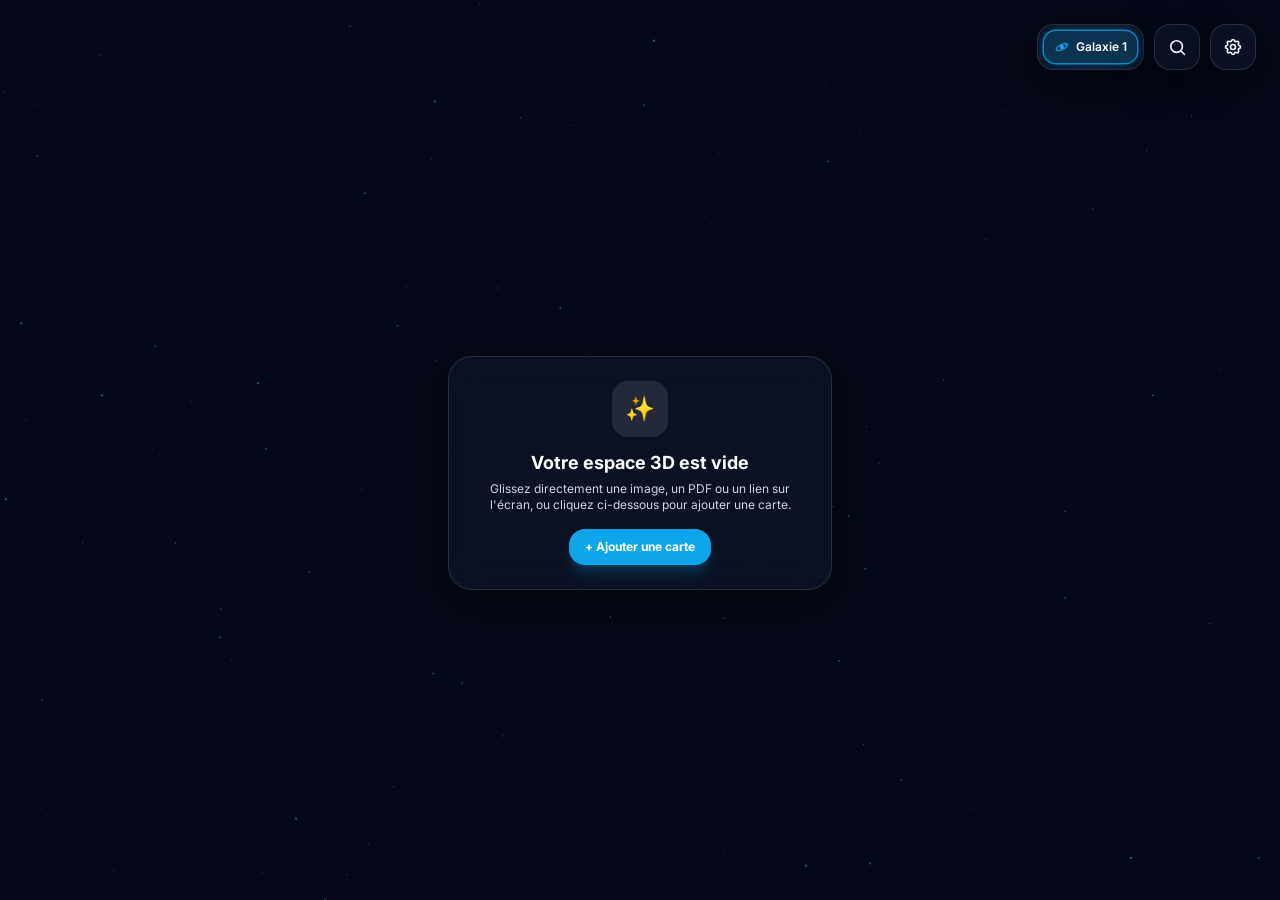
==== commit 490a7401: "v0.4.0: Ctrl+K search, IndexedDB storage, offline vendor libs, modular CSS/JS" ====
--- a/portail_3d_page_d_accueil_interactive.html
+++ b/portail_3d_page_d_accueil_interactive.html
@@ -10,15 +10,14 @@
     <link rel="preconnect" href="https://fonts.gstatic.com" crossorigin>
     <link href="https://fonts.googleapis.com/css2?family=Inter:wght@300;400;500;600;700;800&display=swap" rel="stylesheet" media="print" onload="this.media='all'">
 
-    <!-- Tailwind CSS pour le design réactif et esthétique -->
-    <script src="https://cdn.tailwindcss.com"></script>
-
-    <!-- Three.js r128 pour le rendu 3D WebGL -->
-    <script src="https://cdnjs.cloudflare.com/ajax/libs/three.js/r128/three.min.js"></script>
-
-    <!-- PDF.js 3.11.174 pour l'aperçu de la 1re page et le lecteur PDF intégré -->
-    <script src="https://cdnjs.cloudflare.com/ajax/libs/pdf.js/3.11.174/pdf.min.js"></script>
-
+    <!-- Tailwind CSS pour le design réactif et esthétique (copie locale hors-ligne) -->
+    <script src="vendor/tailwind.cdn.js"></script>
+
+    <!-- Three.js r128 pour le rendu 3D WebGL (copie locale hors-ligne) -->
+    <script src="vendor/three.min.js"></script>
+
+    <!-- PDF.js 3.11.174 pour l'aperçu de la 1re page et le lecteur PDF intégré (copie locale hors-ligne) -->
+    <script src="vendor/pdf.min.js"></script>
     <script>
         tailwind.config = {
             theme: {
@@ -34,98 +33,7 @@
         };
     </script>
 
-    <style id="app-styles">
-        /* Configuration globale et prévention du défilement horizontal */
-        * {
-            box-sizing: border-box;
-            -webkit-tap-highlight-color: transparent;
-        }
-
-        html, body {
-            margin: 0;
-            padding: 0;
-            width: 100%;
-            height: 100%;
-            overflow: hidden;
-            font-family: 'Inter', sans-serif;
-            background-color: #050816;
-            color: #f8fafc;
-            user-select: none;
-        }
-
-        /* Conteneur du canvas 3D en arrière-plan */
-        #canvas-container {
-            position: fixed;
-            inset: 0;
-            width: 100%;
-            height: 100%;
-            z-index: 0;
-            cursor: grab;
-            touch-action: none;
-        }
-
-        #canvas-container:active {
-            cursor: grabbing;
-        }
-
-        #canvas-container.pointer-card {
-            cursor: pointer;
-        }
-
-        /* Effet verre dépoli (Glassmorphism) */
-        .glass-panel {
-            background: rgba(15, 23, 42, 0.62);
-            backdrop-filter: blur(18px);
-            -webkit-backdrop-filter: blur(18px);
-            border: 1px solid rgba(255, 255, 255, 0.12);
-            box-shadow: 0 12px 40px rgba(0, 0, 0, 0.45);
-        }
-
-        /* Barres de défilement élégantes pour les modales */
-        .custom-scroll::-webkit-scrollbar {
-            width: 6px;
-        }
-        .custom-scroll::-webkit-scrollbar-track {
-            background: rgba(255, 255, 255, 0.04);
-            border-radius: 999px;
-        }
-        .custom-scroll::-webkit-scrollbar-thumb {
-            background: rgba(148, 163, 184, 0.35);
-            border-radius: 999px;
-        }
-        .custom-scroll::-webkit-scrollbar-thumb:hover {
-            background: rgba(148, 163, 184, 0.6);
-        }
-
-        /* Animations fluides */
-        @keyframes fadeInScale {
-            from { opacity: 0; transform: scale(0.95) translateY(8px); }
-            to { opacity: 1; transform: scale(1) translateY(0); }
-        }
-        .animate-modal {
-            animation: fadeInScale 0.22s cubic-bezier(0.16, 1, 0.3, 1) forwards;
-        }
-
-        /* Zone de dépôt d'image active */
-        .dropzone-active {
-            border-color: #38bdf8 !important;
-            background-color: rgba(56, 189, 248, 0.14) !important;
-        }
-
-        /* Masquer la barre de défilement sur le sélecteur de galaxies */
-        .no-scrollbar::-webkit-scrollbar {
-            display: none;
-        }
-        .no-scrollbar {
-            -ms-overflow-style: none;
-            scrollbar-width: none;
-        }
-
-        /* Permettre la sélection dans les champs de saisie */
-        input, textarea {
-            user-select: text;
-        }
-    </style>
+    <link rel="stylesheet" href="css/styles.css">
 </head>
 <body class="antialiased selection:bg-sky-500/30 selection:text-sky-200">
 
@@ -264,7 +172,7 @@
                         <div class="bg-slate-950/40 border border-white/10 rounded-2xl px-3 py-2.5 text-center space-y-0.5">
                             <p class="text-xs font-semibold text-slate-100">Charles-Antoine Huberdeau</p>
                             <p class="text-[11px] text-slate-300">Éducateur spécialisé en TSA</p>
-                            <p class="text-[10px] font-mono text-sky-300/80 pt-0.5">v0.3.2</p>
+                            <p class="text-[10px] font-mono text-sky-300/80 pt-0.5">v0.4.0</p>
                         </div>
                     </div>
                 </div>
@@ -680,4287 +588,13 @@
     <script id="preloaded-state" type="application/json"></script>
 
     <!-- ==================== LOGIQUE APPLICATIVE & MOTEUR 3D ==================== -->
-    <script>
-        // =========================================================================
-        // 1. CONFIGURATION, THÈMES 3D, COULEURS & DONNÉES PAR DÉFAUT
-        // =========================================================================
-        const STORAGE_KEY = 'portail3d_sparse_v1';
-
-        function readPreloadedState() {
-            try {
-                const el = document.getElementById('preloaded-state');
-                if (!el || !el.textContent || !el.textContent.trim()) return null;
-                const parsed = JSON.parse(el.textContent);
-                return (parsed && typeof parsed === 'object') ? parsed : null;
-            } catch {
-                return null;
-            }
-        }
-
-        const PRELOADED_STATE = readPreloadedState();
-        const ACTIVE_STORAGE_KEY = (PRELOADED_STATE && typeof PRELOADED_STATE.exportId === 'string' && PRELOADED_STATE.exportId)
-            ? `${STORAGE_KEY}_${PRELOADED_STATE.exportId}`
-            : STORAGE_KEY;
-
-        const ACCENT_COLORS = [
-            { name: 'Bleu Ciel', hex: '#0ea5e9' },
-            { name: 'Indigo', hex: '#6366f1' },
-            { name: 'Violet', hex: '#a855f7' },
-            { name: 'Rose Néon', hex: '#ec4899' },
-            { name: 'Corail', hex: '#f43f5e' },
-            { name: 'Ambre', hex: '#f59e0b' },
-            { name: 'Émeraude', hex: '#10b981' },
-            { name: 'Turquoise', hex: '#14b8a6' }
-        ];
-
-        const THEMES = [
-            {
-                name: 'Cosmos Spatial',
-                bg: 0x050816,
-                cssBg: '#050816',
-                fog: 0x050816,
-                starPrimary: 0x38bdf8,
-                starSecondary: 0x818cf8,
-                lightA: 0x38bdf8,
-                lightB: 0xa855f7
-            },
-            {
-                name: 'Aurore Boréale',
-                bg: 0x041218,
-                cssBg: '#041218',
-                fog: 0x041218,
-                starPrimary: 0x34d399,
-                starSecondary: 0x22d3ee,
-                lightA: 0x10b981,
-                lightB: 0x06b6d4
-            },
-            {
-                name: 'Nébuleuse Pourpre',
-                bg: 0x12051b,
-                cssBg: '#12051b',
-                fog: 0x12051b,
-                starPrimary: 0xf472b6,
-                starSecondary: 0xc084fc,
-                lightA: 0xec4899,
-                lightB: 0x8b5cf6
-            }
-        ];
-
-        // Aucun élément par défaut : l'espace 3D démarre entièrement vide
-        const DEFAULT_ITEMS = [];
-
-        // État global de l'application (multi-galaxies, par défaut aucune carte sélectionnée)
-        const state = {
-            galaxies: [],
-            activeGalaxyId: null,
-            autoRotate: true,
-            filter: 'all',
-            selectedIndex: -1,
-            editingType: 'website',
-            editingColor: ACCENT_COLORS[0].hex,
-            editingImageData: null,
-            editingImageAspect: null,
-            editingPdfData: null,
-            editingPdfName: '',
-            editingPdfSize: 0,
-            confirmCallback: null
-        };
-
-        // Références DOM mises en cache pour éviter les recherches répétées dans la boucle d'animation
-        const domCache = {
-            canvasContainer: null,
-            modalEditor: null,
-            modalManager: null,
-            modalConfirm: null,
-            modalPdfViewer: null,
-            modalWebViewer: null,
-            modalSearch: null,
-            optionsMenu: null
-        };
-
-        function initDomCache() {
-            domCache.canvasContainer = document.getElementById('canvas-container');
-            domCache.modalEditor = document.getElementById('modal-editor');
-            domCache.modalManager = document.getElementById('modal-manager');
-            domCache.modalConfirm = document.getElementById('modal-confirm');
-            domCache.modalPdfViewer = document.getElementById('modal-pdf-viewer');
-            domCache.modalWebViewer = document.getElementById('modal-web-viewer');
-            domCache.modalSearch = document.getElementById('modal-search');
-            domCache.optionsMenu = document.getElementById('options-menu');
-        }
-
-        // =========================================================================
-        // 2. GESTION DES GALAXIES, PERSISTANCE LOCALSTORAGE & FILTRES
-        // =========================================================================
-        function cloneDefaultItems() {
-            return DEFAULT_ITEMS.map(item => ({ ...item }));
-        }
-
-        function pickNextGalaxyColor() {
-            const used = new Set(state.galaxies.map(g => (g.color || '').toLowerCase()));
-            const unused = ACCENT_COLORS.find(c => !used.has(c.hex.toLowerCase()));
-            return unused ? unused.hex : ACCENT_COLORS[state.galaxies.length % ACCENT_COLORS.length].hex;
-        }
-
-        function getNextGalaxyName() {
-            const usedNames = new Set(state.galaxies.map(g => (g.name || '').trim().toLowerCase()));
-            let n = 1;
-            while (usedNames.has(`galaxie ${n}`)) {
-                n++;
-            }
-            return `Galaxie ${n}`;
-        }
-
-        function createGalaxyObject(overrides = {}) {
-            const index = state.galaxies.length;
-            const rawTheme = typeof overrides.themeIndex === 'number' ? overrides.themeIndex : (index % THEMES.length);
-            return {
-                id: overrides.id || ('galaxy-' + Date.now() + '-' + Math.random().toString(36).slice(2, 6)),
-                name: (typeof overrides.name === 'string' && overrides.name.trim()) ? overrides.name.trim() : getNextGalaxyName(),
-                color: overrides.color || pickNextGalaxyColor(),
-                themeIndex: ((rawTheme % THEMES.length) + THEMES.length) % THEMES.length,
-                items: Array.isArray(overrides.items) ? overrides.items : cloneDefaultItems()
-            };
-        }
-
-        function ensureDefaultGalaxy() {
-            if (!Array.isArray(state.galaxies) || state.galaxies.length === 0) {
-                const first = createGalaxyObject({
-                    id: 'galaxy-1',
-                    name: 'Galaxie 1',
-                    color: ACCENT_COLORS[0].hex,
-                    themeIndex: 0,
-                    items: cloneDefaultItems()
-                });
-                state.galaxies = [first];
-                state.activeGalaxyId = first.id;
-            } else if (!state.galaxies.some(g => g.id === state.activeGalaxyId)) {
-                state.activeGalaxyId = state.galaxies[0].id;
-            }
-        }
-
-        function getActiveGalaxy() {
-            ensureDefaultGalaxy();
-            return state.galaxies.find(g => g.id === state.activeGalaxyId) || state.galaxies[0];
-        }
-
-        function getActiveItems() {
-            return getActiveGalaxy().items;
-        }
-
-        function setActiveItems(items) {
-            getActiveGalaxy().items = Array.isArray(items) ? items : [];
-        }
-
-        function loadState() {
-            try {
-                let raw = null;
-                try {
-                    raw = localStorage.getItem(ACTIVE_STORAGE_KEY);
-                } catch {
-                    raw = null;
-                }
-
-                let parsed = null;
-                if (raw) {
-                    parsed = JSON.parse(raw);
-                } else if (PRELOADED_STATE) {
-                    parsed = JSON.parse(JSON.stringify(PRELOADED_STATE));
-                }
-
-                if (!parsed || typeof parsed !== 'object') {
-                    ensureDefaultGalaxy();
-                    return;
-                }
-
-                if (Array.isArray(parsed.galaxies) && parsed.galaxies.length > 0) {
-                    state.galaxies = parsed.galaxies.map((g, idx) => ({
-                        id: (typeof g.id === 'string' && g.id) ? g.id : `galaxy-${idx + 1}`,
-                        name: (typeof g.name === 'string' && g.name.trim()) ? g.name.trim() : `Galaxie ${idx + 1}`,
-                        color: g.color || ACCENT_COLORS[idx % ACCENT_COLORS.length].hex,
-                        themeIndex: typeof g.themeIndex === 'number'
-                            ? ((g.themeIndex % THEMES.length) + THEMES.length) % THEMES.length
-                            : (idx % THEMES.length),
-                        items: Array.isArray(g.items) ? g.items : []
-                    }));
-                    state.activeGalaxyId = parsed.activeGalaxyId || state.galaxies[0].id;
-                } else {
-                    // Migration automatique depuis l'ancien format mono-galaxie
-                    let migratedItems = cloneDefaultItems();
-                    let cleanedDemos = false;
-                    if (Array.isArray(parsed.items)) {
-                        const onlyLegacyDemos = parsed.items.length > 0 &&
-                            parsed.items.every(item => typeof item.id === 'string' && item.id.startsWith('demo-'));
-                        migratedItems = onlyLegacyDemos ? [] : parsed.items;
-                        cleanedDemos = onlyLegacyDemos;
-                    }
-                    const migratedTheme = typeof parsed.themeIndex === 'number'
-                        ? ((parsed.themeIndex % THEMES.length) + THEMES.length) % THEMES.length
-                        : 0;
-                    state.galaxies = [{
-                        id: 'galaxy-1',
-                        name: 'Galaxie 1',
-                        color: ACCENT_COLORS[0].hex,
-                        themeIndex: migratedTheme,
-                        items: migratedItems
-                    }];
-                    state.activeGalaxyId = 'galaxy-1';
-                    if (cleanedDemos) {
-                        saveState();
-                    }
-                }
-
-                if (typeof parsed.autoRotate === 'boolean') {
-                    state.autoRotate = parsed.autoRotate;
-                }
-                if (['all', 'website', 'image', 'pdf'].includes(parsed.filter)) {
-                    state.filter = parsed.filter;
-                }
-                ensureDefaultGalaxy();
-            } catch {
-                state.galaxies = [];
-                ensureDefaultGalaxy();
-            }
-        }
-
-        function saveState() {
-            try {
-                ensureDefaultGalaxy();
-                localStorage.setItem(ACTIVE_STORAGE_KEY, JSON.stringify({
-                    galaxies: state.galaxies,
-                    activeGalaxyId: state.activeGalaxyId,
-                    autoRotate: state.autoRotate,
-                    filter: state.filter
-                }));
-            } catch {
-                showToast('Espace de stockage plein : pensez à exporter le site HTML ou en JSON.', 'error');
-            }
-        }
-
-        /**
-         * Exporte une copie HTML autonome du site web déjà remplie avec toutes les galaxies, cartes, images et réglages actuels
-         */
-        function exportFilledWebsiteHtml() {
-            try {
-                ensureDefaultGalaxy();
-                const docClone = document.documentElement.cloneNode(true);
-
-                // Nettoyer les feuilles de style injectées dynamiquement par Tailwind CDN
-                const head = docClone.querySelector('head');
-                if (head) {
-                    head.querySelectorAll('style').forEach(styleEl => {
-                        if (styleEl.id !== 'app-styles') {
-                            styleEl.remove();
-                        }
-                    });
-                }
-
-                // Réinitialiser les zones dynamiques et les états d'interface ouverts
-                const body = docClone.querySelector('body');
-                if (body) {
-                    body.removeAttribute('style');
-                }
-
-                const clearIds = [
-                    'canvas-container',
-                    'galaxy-switcher',
-                    'galaxy-menu-list',
-                    'manager-list',
-                    'color-swatches',
-                    'toast-container',
-                    'pdf-viewer-pages'
-                ];
-                clearIds.forEach(id => {
-                    const el = docClone.querySelector(`#${id}`);
-                    if (el) el.innerHTML = '';
-                });
-
-                const canvasContainer = docClone.querySelector('#canvas-container');
-                if (canvasContainer) canvasContainer.classList.remove('pointer-card');
-
-                const hideIds = [
-                    'empty-state',
-                    'options-menu',
-                    'modal-editor',
-                    'modal-manager',
-                    'modal-confirm',
-                    'modal-pdf-viewer',
-                    'global-drop-overlay',
-                    'dropzone-preview-wrapper',
-                    'pdf-dropzone-loaded'
-                ];
-                hideIds.forEach(id => {
-                    const el = docClone.querySelector(`#${id}`);
-                    if (el) el.classList.add('hidden');
-                });
-
-                const placeholder = docClone.querySelector('#dropzone-placeholder');
-                if (placeholder) placeholder.classList.remove('hidden');
-
-                const pdfPlaceholder = docClone.querySelector('#pdf-dropzone-placeholder');
-                if (pdfPlaceholder) pdfPlaceholder.classList.remove('hidden');
-
-                const pdfLoading = docClone.querySelector('#pdf-viewer-loading');
-                if (pdfLoading) pdfLoading.classList.add('hidden');
-
-                const previewImg = docClone.querySelector('#dropzone-preview');
-                if (previewImg) previewImg.setAttribute('src', '');
-
-                const toggleBtn = docClone.querySelector('#btn-options-toggle');
-                if (toggleBtn) toggleBtn.setAttribute('aria-expanded', 'false');
-
-                const gearIcon = docClone.querySelector('#icon-options-gear');
-                if (gearIcon) gearIcon.removeAttribute('style');
-
-                const confirmDialog = docClone.querySelector('#confirm-dialog');
-                if (confirmDialog) confirmDialog.removeAttribute('style');
-
-                const autoRotateKnob = docClone.querySelector('#autorotate-knob');
-                if (autoRotateKnob) autoRotateKnob.removeAttribute('style');
-
-                ['count-all', 'count-website', 'count-image', 'count-pdf'].forEach(id => {
-                    const el = docClone.querySelector(`#${id}`);
-                    if (el) el.textContent = '0';
-                });
-
-                // Injecter les données actuelles dans la balise JSON dédiée (échappée pour HTML)
-                let dataScript = docClone.querySelector('#preloaded-state');
-                if (!dataScript) {
-                    dataScript = document.createElement('script');
-                    dataScript.id = 'preloaded-state';
-                    dataScript.type = 'application/json';
-                    const mainScript = body ? body.querySelector('script:last-of-type') : null;
-                    if (body && mainScript) {
-                        body.insertBefore(dataScript, mainScript);
-                    } else if (body) {
-                        body.appendChild(dataScript);
-                    }
-                }
-
-                const exportPayload = {
-                    version: 2,
-                    exportId: 'exp-' + Date.now() + '-' + Math.random().toString(36).slice(2, 8),
-                    exportedAt: new Date().toISOString(),
-                    activeGalaxyId: state.activeGalaxyId,
-                    autoRotate: state.autoRotate,
-                    filter: state.filter,
-                    galaxies: state.galaxies
-                };
-
-                dataScript.textContent = JSON.stringify(exportPayload)
-                    .replace(/</g, '\\u003c')
-                    .replace(/>/g, '\\u003e')
-                    .replace(/&/g, '\\u0026')
-                    .replace(/\u2028/g, '\\u2028')
-                    .replace(/\u2029/g, '\\u2029');
-
-                const htmlContent = '<!DOCTYPE html>\n' + docClone.outerHTML;
-                const blob = new Blob([htmlContent], { type: 'text/html;charset=utf-8' });
-                const url = URL.createObjectURL(blob);
-                const a = document.createElement('a');
-                a.href = url;
-                a.download = 'portail-3d-site.html';
-                document.body.appendChild(a);
-                a.click();
-                a.remove();
-                setTimeout(() => URL.revokeObjectURL(url), 1000);
-
-                const totalCards = state.galaxies.reduce((sum, g) => sum + (Array.isArray(g.items) ? g.items.length : 0), 0);
-                const galaxyCount = state.galaxies.length;
-                showToast(
-                    `Site HTML exporté (${galaxyCount} galaxie${galaxyCount > 1 ? 's' : ''}, ${totalCards} carte${totalCards > 1 ? 's' : ''}).`,
-                    'success'
-                );
-            } catch {
-                showToast('Impossible d’exporter le site HTML.', 'error');
-            }
-        }
-
-        function getFilteredItems() {
-            const items = getActiveItems();
-            if (state.filter === 'all') return items;
-            return items.filter(item => item.type === state.filter);
-        }
-
-        function updateFilterCounts() {
-            const items = getActiveItems();
-            let webCount = 0;
-            let imgCount = 0;
-            let pdfCount = 0;
-            for (let i = 0; i < items.length; i++) {
-                if (items[i].type === 'website') webCount++;
-                else if (items[i].type === 'image') imgCount++;
-                else if (items[i].type === 'pdf') pdfCount++;
-            }
-            const allEl = document.getElementById('count-all');
-            const webEl = document.getElementById('count-website');
-            const imgEl = document.getElementById('count-image');
-            const pdfEl = document.getElementById('count-pdf');
-            if (allEl) allEl.textContent = items.length;
-            if (webEl) webEl.textContent = webCount;
-            if (imgEl) imgEl.textContent = imgCount;
-            if (pdfEl) pdfEl.textContent = pdfCount;
-        }
-
-        function getGalaxyIconSvg(sizeClass = 'w-4 h-4') {
-            return `
-                <svg class="${sizeClass}" viewBox="0 0 24 24" fill="none" aria-hidden="true">
-                    <circle cx="12" cy="12" r="3.3" fill="currentColor" />
-                    <ellipse cx="12" cy="12" rx="9.5" ry="3.8" transform="rotate(-28 12 12)" stroke="currentColor" stroke-width="1.8" opacity="0.88" />
-                    <circle cx="18.2" cy="8.5" r="1.35" fill="currentColor" opacity="0.95" />
-                </svg>
-            `;
-        }
-
-        /**
-         * Affiche le sélecteur de galaxies en haut à droite avec le nom de chaque galaxie
-         * Double-clic sur une galaxie pour la renommer directement
-         */
-        function renderGalaxySwitcher() {
-            const container = document.getElementById('galaxy-switcher');
-            if (!container) return;
-            ensureDefaultGalaxy();
-            const frag = document.createDocumentFragment();
-
-            state.galaxies.forEach((galaxy) => {
-                const isActive = galaxy.id === state.activeGalaxyId;
-                const btn = document.createElement('button');
-                btn.type = 'button';
-                btn.title = `${galaxy.name} (double-clic pour renommer)`;
-                btn.setAttribute('aria-label', galaxy.name);
-                btn.setAttribute('aria-pressed', isActive ? 'true' : 'false');
-                btn.className = `h-8 px-2.5 rounded-xl flex items-center gap-1.5 shrink-0 transition-all duration-200 active:scale-95 text-xs font-semibold ${
-                    isActive ? 'text-white' : 'text-slate-300 opacity-75 hover:opacity-100 hover:bg-white/10'
-                }`;
-                if (isActive) {
-                    btn.style.backgroundColor = hexToRgba(galaxy.color, 0.24);
-                    btn.style.boxShadow = `0 0 0 1.5px ${hexToRgba(galaxy.color, 0.75)}, 0 0 14px ${hexToRgba(galaxy.color, 0.45)}`;
-                }
-
-                const iconSpan = document.createElement('span');
-                iconSpan.className = 'shrink-0 flex items-center justify-center';
-                iconSpan.style.color = galaxy.color;
-                iconSpan.innerHTML = getGalaxyIconSvg('w-4 h-4');
-
-                const nameSpan = document.createElement('span');
-                nameSpan.className = 'max-w-[7.5rem] truncate';
-                nameSpan.textContent = galaxy.name;
-
-                btn.appendChild(iconSpan);
-                btn.appendChild(nameSpan);
-
-                btn.addEventListener('click', () => {
-                    switchGalaxy(galaxy.id);
-                });
-
-                btn.addEventListener('dblclick', (e) => {
-                    e.stopPropagation();
-                    startInlineRenameGalaxy(galaxy.id, btn, nameSpan);
-                });
-
-                frag.appendChild(btn);
-            });
-
-            container.innerHTML = '';
-            container.appendChild(frag);
-        }
-
-        function startInlineRenameGalaxy(galaxyId, hostEl, labelEl) {
-            const galaxy = state.galaxies.find(g => g.id === galaxyId);
-            if (!galaxy || !hostEl || !labelEl) return;
-
-            const input = document.createElement('input');
-            input.type = 'text';
-            input.value = galaxy.name;
-            input.maxLength = 24;
-            input.className = 'w-24 sm:w-28 px-1.5 py-0.5 rounded-lg bg-slate-950/90 border border-sky-400/70 text-xs font-semibold text-white focus:outline-none';
-
-            labelEl.replaceWith(input);
-            input.focus();
-            input.select();
-
-            let finished = false;
-            const commit = (save) => {
-                if (finished) return;
-                finished = true;
-                if (save) {
-                    const trimmed = input.value.trim();
-                    if (trimmed && trimmed !== galaxy.name) {
-                        galaxy.name = trimmed;
-                        saveState();
-                        showToast(`Galaxie renommée : ${trimmed}`, 'success');
-                    }
-                }
-                renderGalaxySwitcher();
-                renderGalaxyMenuList();
-            };
-
-            input.addEventListener('click', (e) => e.stopPropagation());
-            input.addEventListener('keydown', (e) => {
-                if (e.key === 'Enter') {
-                    e.preventDefault();
-                    commit(true);
-                } else if (e.key === 'Escape') {
-                    e.preventDefault();
-                    commit(false);
-                }
-            });
-            input.addEventListener('blur', () => commit(true));
-        }
-
-        /**
-         * Affiche la liste des galaxies dans le menu roue dentelée (sélection + renommage + suppression)
-         */
-        function renderGalaxyMenuList() {
-            const list = document.getElementById('galaxy-menu-list');
-            if (!list) return;
-            ensureDefaultGalaxy();
-            const frag = document.createDocumentFragment();
-
-            const canDelete = state.galaxies.length > 1;
-
-            state.galaxies.forEach((galaxy) => {
-                const isActive = galaxy.id === state.activeGalaxyId;
-                const row = document.createElement('div');
-                row.className = `w-full px-2.5 py-1.5 rounded-xl text-xs font-semibold transition-all flex items-center justify-between gap-1.5 ${
-                    isActive ? 'bg-white/15 text-white' : 'text-slate-300 hover:text-white hover:bg-white/5'
-                }`;
-
-                const selectBtn = document.createElement('button');
-                selectBtn.type = 'button';
-                selectBtn.className = 'flex items-center gap-2 min-w-0 flex-1 text-left py-0.5';
-
-                const iconSpan = document.createElement('span');
-                iconSpan.className = 'shrink-0 flex items-center justify-center';
-                iconSpan.style.color = galaxy.color;
-                iconSpan.innerHTML = getGalaxyIconSvg('w-4 h-4');
-
-                const nameSpan = document.createElement('span');
-                nameSpan.className = 'truncate';
-                nameSpan.textContent = galaxy.name;
-
-                const countSpan = document.createElement('span');
-                countSpan.className = 'ml-auto px-1.5 py-0.5 rounded-md bg-white/10 text-[10px] font-mono text-slate-300 shrink-0';
-                countSpan.textContent = galaxy.items.length;
-
-                selectBtn.appendChild(iconSpan);
-                selectBtn.appendChild(nameSpan);
-                selectBtn.appendChild(countSpan);
-
-                selectBtn.addEventListener('click', () => {
-                    switchGalaxy(galaxy.id);
-                });
-                row.appendChild(selectBtn);
-
-                const renameBtn = document.createElement('button');
-                renameBtn.type = 'button';
-                renameBtn.title = `Renommer ${galaxy.name}`;
-                renameBtn.setAttribute('aria-label', `Renommer ${galaxy.name}`);
-                renameBtn.className = 'p-1.5 rounded-lg text-slate-400 hover:text-sky-300 hover:bg-sky-500/15 transition-colors shrink-0';
-                renameBtn.innerHTML = `
-                    <svg class="w-3.5 h-3.5" fill="none" viewBox="0 0 24 24" stroke="currentColor" stroke-width="2">
-                        <path stroke-linecap="round" stroke-linejoin="round" d="M11 5H6a2 2 0 00-2 2v11a2 2 0 002 2h11a2 2 0 002-2v-5m-1.414-9.414a2 2 0 112.828 2.828L11.828 15H9v-2.828l8.586-8.586z" />
-                    </svg>
-                `;
-                renameBtn.addEventListener('click', (e) => {
-                    e.stopPropagation();
-                    startInlineRenameGalaxy(galaxy.id, selectBtn, nameSpan);
-                });
-                row.appendChild(renameBtn);
-
-                if (canDelete) {
-                    const delBtn = document.createElement('button');
-                    delBtn.type = 'button';
-                    delBtn.title = `Supprimer ${galaxy.name}`;
-                    delBtn.setAttribute('aria-label', `Supprimer ${galaxy.name}`);
-                    delBtn.className = 'p-1.5 rounded-lg text-slate-400 hover:text-rose-400 hover:bg-rose-500/15 transition-colors shrink-0';
-                    delBtn.innerHTML = `
-                        <svg class="w-3.5 h-3.5" fill="none" viewBox="0 0 24 24" stroke="currentColor" stroke-width="2">
-                            <path stroke-linecap="round" stroke-linejoin="round" d="M19 7l-.867 12.142A2 2 0 0116.138 21H7.862a2 2 0 01-1.995-1.858L5 7m5 4v6m4-6v6m1-10V4a1 1 0 00-1-1h-4a1 1 0 00-1 1v3M4 7h16" />
-                        </svg>
-                    `;
-                    delBtn.addEventListener('click', (e) => {
-                        e.stopPropagation();
-                        confirmDeleteGalaxy(galaxy.id);
-                    });
-                    row.appendChild(delBtn);
-                }
-
-                frag.appendChild(row);
-            });
-
-            list.innerHTML = '';
-            list.appendChild(frag);
-        }
-
-        function switchGalaxy(galaxyId) {
-            const target = state.galaxies.find(g => g.id === galaxyId);
-            if (!target) return;
-            const changed = state.activeGalaxyId !== target.id;
-            state.activeGalaxyId = target.id;
-            state.selectedIndex = -1;
-
-            if (changed) {
-                cameraOrbit.targetYaw += 0.55;
-                cameraOrbit.targetZoom = 16.5;
-            }
-
-            applyTheme(target.themeIndex, false);
-            updateFilterButtonsUI();
-            renderGalaxySwitcher();
-            renderGalaxyMenuList();
-            rebuildCards3D();
-            backfillMissingWebsitePreviews();
-            if (!document.getElementById('modal-manager').classList.contains('hidden')) {
-                renderManagerList();
-            }
-            saveState();
-        }
-
-        function addGalaxy() {
-            const newGalaxy = createGalaxyObject();
-            state.galaxies.push(newGalaxy);
-            switchGalaxy(newGalaxy.id);
-            showToast(`${newGalaxy.name} créée !`, 'success');
-        }
-
-        function confirmDeleteGalaxy(galaxyId) {
-            if (state.galaxies.length <= 1) {
-                showToast('Vous devez conserver au moins une galaxie.', 'error');
-                return;
-            }
-            const galaxy = state.galaxies.find(g => g.id === galaxyId);
-            if (!galaxy) return;
-
-            const cardCount = galaxy.items.length;
-            const details = cardCount > 0
-                ? `« ${galaxy.name} » et ses ${cardCount} carte${cardCount > 1 ? 's' : ''} seront supprimées définitivement.`
-                : `« ${galaxy.name} » sera supprimée définitivement.`;
-
-            askConfirm('Supprimer cette galaxie ?', details, () => {
-                const idx = state.galaxies.findIndex(g => g.id === galaxyId);
-                if (idx === -1 || state.galaxies.length <= 1) return;
-                const wasActive = state.activeGalaxyId === galaxyId;
-                state.galaxies.splice(idx, 1);
-
-                if (wasActive) {
-                    const nextGalaxy = state.galaxies[Math.min(idx, state.galaxies.length - 1)];
-                    state.activeGalaxyId = nextGalaxy.id;
-                    state.selectedIndex = -1;
-                    applyTheme(nextGalaxy.themeIndex, false);
-                    rebuildCards3D();
-                } else {
-                    pruneCardTextureCache();
-                }
-
-                saveState();
-                updateFilterButtonsUI();
-                renderGalaxySwitcher();
-                renderGalaxyMenuList();
-                if (!document.getElementById('modal-manager').classList.contains('hidden')) {
-                    renderManagerList();
-                }
-                showToast(`${galaxy.name} supprimée.`, 'info');
-            });
-        }
-
-        // =========================================================================
-        // 3. GÉNÉRATION DE TEXTURES HAUTE DÉFINITION POUR LES CARTES 3D
-        // =========================================================================
-        function drawRoundedRectPath(ctx, x, y, w, h, r) {
-            const radius = Math.min(r, w / 2, h / 2);
-            ctx.beginPath();
-            ctx.moveTo(x + radius, y);
-            ctx.arcTo(x + w, y, x + w, y + h, radius);
-            ctx.arcTo(x + w, y + h, x, y + h, radius);
-            ctx.arcTo(x, y + h, x, y, radius);
-            ctx.arcTo(x, y, x + w, y, radius);
-            ctx.closePath();
-        }
-
-        /**
-         * Dessine un visuel abstrait élégant lorsqu'aucune image personnalisée n'est fournie
-         */
-        function drawProceduralArt(ctx, w, h, item) {
-            const accent = item.color || '#0ea5e9';
-            const bgGrad = ctx.createLinearGradient(0, 0, w, h);
-            bgGrad.addColorStop(0, '#0f172a');
-            bgGrad.addColorStop(0.55, '#131d35');
-            bgGrad.addColorStop(1, '#090d1a');
-            ctx.fillStyle = bgGrad;
-            ctx.fillRect(0, 0, w, h);
-
-            // Halo lumineux principal
-            const glow1 = ctx.createRadialGradient(w * 0.72, h * 0.28, 10, w * 0.72, h * 0.28, w * 0.7);
-            glow1.addColorStop(0, hexToRgba(accent, 0.55));
-            glow1.addColorStop(0.55, hexToRgba(accent, 0.14));
-            glow1.addColorStop(1, 'rgba(0,0,0,0)');
-            ctx.fillStyle = glow1;
-            ctx.fillRect(0, 0, w, h);
-
-            const glow2 = ctx.createRadialGradient(w * 0.2, h * 0.82, 10, w * 0.2, h * 0.82, w * 0.55);
-            glow2.addColorStop(0, hexToRgba(accent, 0.28));
-            glow2.addColorStop(1, 'rgba(0,0,0,0)');
-            ctx.fillStyle = glow2;
-            ctx.fillRect(0, 0, w, h);
-
-            const style = item.artStyle || (item.type === 'image' ? 'planet' : (item.type === 'pdf' ? 'document' : 'rings'));
-            ctx.save();
-
-            if (style === 'document') {
-                const docW = Math.min(w, h) * 0.44;
-                const docH = docW * 1.28;
-                const docX = (w - docW) / 2;
-                const docY = h * 0.41 - docH / 2;
-                const fold = docW * 0.24;
-                const r = Math.max(8, docW * 0.08);
-
-                // Feuille de document stylisée avec coin plié
-                ctx.beginPath();
-                ctx.moveTo(docX + r, docY);
-                ctx.lineTo(docX + docW - fold, docY);
-                ctx.lineTo(docX + docW, docY + fold);
-                ctx.lineTo(docX + docW, docY + docH - r);
-                ctx.arcTo(docX + docW, docY + docH, docX + docW - r, docY + docH, r);
-                ctx.lineTo(docX + r, docY + docH);
-                ctx.arcTo(docX, docY + docH, docX, docY + docH - r, r);
-                ctx.lineTo(docX, docY + r);
-                ctx.arcTo(docX, docY, docX + r, docY, r);
-                ctx.closePath();
-
-                const docGrad = ctx.createLinearGradient(docX, docY, docX + docW, docY + docH);
-                docGrad.addColorStop(0, 'rgba(255, 255, 255, 0.16)');
-                docGrad.addColorStop(1, 'rgba(255, 255, 255, 0.05)');
-                ctx.fillStyle = docGrad;
-                ctx.fill();
-                ctx.strokeStyle = hexToRgba(accent, 0.75);
-                ctx.lineWidth = Math.max(2, w * 0.0045);
-                ctx.stroke();
-
-                // Coin plié
-                ctx.beginPath();
-                ctx.moveTo(docX + docW - fold, docY);
-                ctx.lineTo(docX + docW - fold, docY + fold);
-                ctx.lineTo(docX + docW, docY + fold);
-                ctx.closePath();
-                ctx.fillStyle = hexToRgba(accent, 0.35);
-                ctx.fill();
-
-                // Lignes de texte décoratives
-                const lineX = docX + docW * 0.16;
-                const lineW = docW * 0.68;
-                for (let l = 0; l < 3; l++) {
-                    const ly = docY + docH * (0.58 + l * 0.11);
-                    const lw = l === 2 ? lineW * 0.62 : lineW;
-                    ctx.fillStyle = 'rgba(255, 255, 255, 0.24)';
-                    drawRoundedRectPath(ctx, lineX, ly, lw, Math.max(4, docH * 0.032), 4);
-                    ctx.fill();
-                }
-
-                // Badge "PDF" central
-                const badgeW = docW * 0.56;
-                const badgeH = docH * 0.22;
-                const badgeX = w * 0.5 - badgeW / 2;
-                const badgeY = docY + docH * 0.24;
-                drawRoundedRectPath(ctx, badgeX, badgeY, badgeW, badgeH, badgeH * 0.28);
-                ctx.fillStyle = hexToRgba(accent, 0.85);
-                ctx.fill();
-
-                ctx.font = `800 ${Math.round(badgeH * 0.62)}px Inter, sans-serif`;
-                ctx.textAlign = 'center';
-                ctx.textBaseline = 'middle';
-                ctx.fillStyle = '#ffffff';
-                ctx.fillText('PDF', w * 0.5, badgeY + badgeH * 0.52);
-            } else if (style === 'planet') {
-                const cx = w * 0.5;
-                const cy = h * 0.44;
-                const rad = Math.min(w, h) * 0.24;
-
-                const sphereGrad = ctx.createRadialGradient(cx - rad * 0.35, cy - rad * 0.35, rad * 0.08, cx, cy, rad);
-                sphereGrad.addColorStop(0, '#ffffff');
-                sphereGrad.addColorStop(0.25, accent);
-                sphereGrad.addColorStop(1, '#0b1120');
-
-                ctx.fillStyle = sphereGrad;
-                ctx.beginPath();
-                ctx.arc(cx, cy, rad, 0, Math.PI * 2);
-                ctx.fill();
-
-                ctx.strokeStyle = hexToRgba('#ffffff', 0.35);
-                ctx.lineWidth = Math.max(2, w * 0.004);
-                ctx.beginPath();
-                ctx.ellipse(cx, cy, rad * 1.7, rad * 0.42, -0.26, 0, Math.PI * 2);
-                ctx.stroke();
-            } else if (style === 'waves') {
-                for (let k = 0; k < 5; k++) {
-                    ctx.beginPath();
-                    const yBase = h * (0.28 + k * 0.11);
-                    ctx.moveTo(0, yBase);
-                    for (let x = 0; x <= w; x += 24) {
-                        const y = yBase + Math.sin((x / w) * Math.PI * 2.5 + k * 0.9) * (h * 0.055);
-                        ctx.lineTo(x, y);
-                    }
-                    ctx.strokeStyle = hexToRgba(accent, 0.18 + k * 0.1);
-                    ctx.lineWidth = Math.max(2, w * 0.0045);
-                    ctx.stroke();
-                }
-            } else if (style === 'grid') {
-                ctx.strokeStyle = hexToRgba(accent, 0.18);
-                ctx.lineWidth = 1.5;
-                const step = Math.round(w / 10);
-                for (let x = step; x < w; x += step) {
-                    ctx.beginPath();
-                    ctx.moveTo(x, 0);
-                    ctx.lineTo(x, h);
-                    ctx.stroke();
-                }
-                for (let y = step; y < h; y += step) {
-                    ctx.beginPath();
-                    ctx.moveTo(0, y);
-                    ctx.lineTo(w, y);
-                    ctx.stroke();
-                }
-            } else {
-                const cx = w * 0.5;
-                const cy = h * 0.42;
-                for (let r = 1; r <= 4; r++) {
-                    ctx.beginPath();
-                    ctx.arc(cx, cy, Math.min(w, h) * (0.11 * r), 0, Math.PI * 2);
-                    ctx.strokeStyle = hexToRgba(accent, 0.42 - r * 0.07);
-                    ctx.lineWidth = Math.max(2, w * 0.0035);
-                    ctx.stroke();
-                }
-            }
-            ctx.restore();
-
-            // Monogramme central subtil pour les sites web sans image
-            if (item.type === 'website') {
-                const initial = (item.title || '?').trim().charAt(0).toUpperCase();
-                ctx.save();
-                ctx.font = `800 ${Math.round(Math.min(w, h) * 0.28)}px Inter, sans-serif`;
-                ctx.textAlign = 'center';
-                ctx.textBaseline = 'middle';
-                ctx.fillStyle = 'rgba(255, 255, 255, 0.92)';
-                ctx.shadowColor = hexToRgba(accent, 0.7);
-                ctx.shadowBlur = 32;
-                ctx.fillText(initial, w * 0.5, h * 0.42);
-                ctx.restore();
-            }
-        }
-
-        // Cache persistant des textures de cartes (évite de redessiner / redécoder les cartes inchangées)
-        const cardTextureCache = new Map();
-        const MAX_CACHED_TEXTURES = 64;
-        let textureUseCounter = 0;
-
-        function getCardTextureSignature(item) {
-            return [
-                item.type || '',
-                item.title || '',
-                item.url || '',
-                item.description || '',
-                item.color || '',
-                item.artStyle || '',
-                item.imageAspect || '',
-                item.pdfName || '',
-                item.pdfSize || 0
-            ].join('\u001f');
-        }
-
-        function disposeTextureEntry(entry) {
-            if (!entry || entry.disposed) return;
-            entry.disposed = true;
-            if (entry.texture) {
-                entry.texture.dispose();
-            }
-        }
-
-        function pruneCardTextureCache(visibleIds = null) {
-            const validIds = new Set();
-            for (let g = 0; g < state.galaxies.length; g++) {
-                const items = state.galaxies[g].items;
-                if (!Array.isArray(items)) continue;
-                for (let i = 0; i < items.length; i++) {
-                    if (items[i] && items[i].id) validIds.add(items[i].id);
-                }
-            }
-
-            // Libérer immédiatement les textures des cartes supprimées
-            for (const [id, entry] of cardTextureCache.entries()) {
-                if (!validIds.has(id)) {
-                    disposeTextureEntry(entry);
-                    cardTextureCache.delete(id);
-                }
-            }
-
-            // Borner la mémoire VRAM si un très grand nombre de cartes hors-écran sont en cache (LRU)
-            if (cardTextureCache.size > MAX_CACHED_TEXTURES) {
-                const evictable = [];
-                for (const [id, entry] of cardTextureCache.entries()) {
-                    if (!visibleIds || !visibleIds.has(id)) {
-                        evictable.push([id, entry]);
-                    }
-                }
-                evictable.sort((a, b) => a[1].lastUsed - b[1].lastUsed);
-                let excess = cardTextureCache.size - MAX_CACHED_TEXTURES;
-                for (let i = 0; i < evictable.length && excess > 0; i++) {
-                    const [id, entry] = evictable[i];
-                    disposeTextureEntry(entry);
-                    cardTextureCache.delete(id);
-                    excess--;
-                }
-            }
-        }
-
-        /**
-         * Retourne une texture Canvas haute définition (depuis le cache si inchangée)
-         * et les dimensions 3D respectant le ratio réel
-         */
-        function createCardTexture(item) {
-            const sig = getCardTextureSignature(item);
-            const imgData = item.imageData || null;
-            const cacheId = item.id || null;
-
-            if (cacheId) {
-                const cached = cardTextureCache.get(cacheId);
-                if (cached && !cached.disposed) {
-                    if (cached.sig === sig && cached.imageData === imgData) {
-                        cached.lastUsed = ++textureUseCounter;
-                        return cached;
-                    }
-                    disposeTextureEntry(cached);
-                    cardTextureCache.delete(cacheId);
-                }
-            }
-
-            const hasUserImg = Boolean(imgData);
-            const rawAspect = item.imageAspect || (item.type === 'image' ? 1.45 : (item.type === 'pdf' ? 0.78 : 1.35));
-            const aspect = Math.max(0.55, Math.min(2.2, rawAspect));
-
-            // Dimensions haute netteté pour un zoom plein écran net (~92%)
-            const maxPx = hasUserImg ? 1400 : 1024;
-            let cw, ch;
-            if (aspect >= 1) {
-                cw = maxPx;
-                ch = Math.round(maxPx / aspect);
-            } else {
-                ch = maxPx;
-                cw = Math.round(maxPx * aspect);
-            }
-
-            // Dimensions 3D proportionnelles à aire équilibrée
-            const baseArea = 7.2;
-            const width3D = Math.sqrt(baseArea * aspect);
-            const height3D = width3D / aspect;
-
-            const canvas = document.createElement('canvas');
-            canvas.width = cw;
-            canvas.height = ch;
-            const ctx = canvas.getContext('2d');
-
-            const texture = new THREE.CanvasTexture(canvas);
-            texture.anisotropy = renderer ? Math.min(8, renderer.capabilities.getMaxAnisotropy()) : 4;
-            texture.minFilter = THREE.LinearMipmapLinearFilter;
-            texture.magFilter = THREE.LinearFilter;
-
-            const entry = {
-                sig,
-                imageData: imgData,
-                texture,
-                width3D,
-                height3D,
-                disposed: false,
-                lastUsed: ++textureUseCounter
-            };
-
-            const drawCardFrame = (accentAlpha) => {
-                const radius = Math.round(Math.min(cw, ch) * 0.045);
-                ctx.save();
-                drawRoundedRectPath(ctx, 2, 2, cw - 4, ch - 4, radius);
-                ctx.strokeStyle = hexToRgba(item.color || '#38bdf8', accentAlpha);
-                ctx.lineWidth = Math.max(3, Math.round(Math.min(cw, ch) * 0.006));
-                ctx.stroke();
-                ctx.restore();
-            };
-
-            const renderCardCanvas = (loadedImg) => {
-                if (entry.disposed) return;
-
-                ctx.clearRect(0, 0, cw, ch);
-                const radius = Math.round(Math.min(cw, ch) * 0.045);
-
-                ctx.save();
-                drawRoundedRectPath(ctx, 2, 2, cw - 4, ch - 4, radius);
-                ctx.clip();
-
-                if (loadedImg) {
-                    // Dessiner l'image en haute netteté plein cadre sans bandeau opaque au centre
-                    const imgRatio = loadedImg.naturalWidth / Math.max(1, loadedImg.naturalHeight);
-                    const canvasRatio = cw / ch;
-                    let drawW = cw;
-                    let drawH = ch;
-                    let dx = 0;
-                    let dy = 0;
-
-                    if (imgRatio > canvasRatio) {
-                        drawW = ch * imgRatio;
-                        dx = (cw - drawW) / 2;
-                    } else {
-                        drawH = cw / imgRatio;
-                        dy = (ch - drawH) / 2;
-                    }
-                    ctx.drawImage(loadedImg, dx, dy, drawW, drawH);
-                } else {
-                    drawProceduralArt(ctx, cw, ch, item);
-                }
-
-                // Légende élégante en bas uniquement pour les sites web ou les cartes sans image
-                if (item.type === 'website' || !loadedImg) {
-                    const footerH = Math.round(ch * 0.27);
-                    const grad = ctx.createLinearGradient(0, ch - footerH * 1.35, 0, ch);
-                    grad.addColorStop(0, 'rgba(5, 8, 22, 0)');
-                    grad.addColorStop(0.45, 'rgba(5, 8, 22, 0.72)');
-                    grad.addColorStop(1, 'rgba(5, 8, 22, 0.94)');
-                    ctx.fillStyle = grad;
-                    ctx.fillRect(0, ch - footerH * 1.35, cw, footerH * 1.35);
-
-                    const padX = Math.round(cw * 0.055);
-                    const titleSize = Math.round(Math.min(cw, ch) * 0.072);
-                    const subSize = Math.round(Math.min(cw, ch) * 0.038);
-
-                    ctx.fillStyle = '#ffffff';
-                    ctx.font = `700 ${titleSize}px Inter, sans-serif`;
-                    ctx.textAlign = 'left';
-                    ctx.textBaseline = 'bottom';
-                    const titleY = ch - Math.round(ch * 0.095);
-                    ctx.fillText(truncateText(ctx, item.title || 'Sans titre', cw - padX * 2), padX, titleY);
-
-                    const subText = item.type === 'website'
-                        ? (extractDomain(item.url) || item.description || '')
-                        : (item.type === 'pdf'
-                            ? (item.description || item.pdfName || 'Document PDF')
-                            : (item.description || ''));
-                    if (subText) {
-                        ctx.fillStyle = 'rgba(203, 213, 225, 0.88)';
-                        ctx.font = `500 ${subSize}px Inter, sans-serif`;
-                        ctx.fillText(truncateText(ctx, subText, cw - padX * 2), padX, ch - Math.round(ch * 0.042));
-                    }
-                }
-
-                // Reflet de bord supérieur discret
-                const sheen = ctx.createLinearGradient(0, 0, 0, ch * 0.25);
-                sheen.addColorStop(0, 'rgba(255, 255, 255, 0.14)');
-                sheen.addColorStop(1, 'rgba(255, 255, 255, 0)');
-                ctx.fillStyle = sheen;
-                ctx.fillRect(0, 0, cw, ch * 0.25);
-
-                ctx.restore();
-
-                // Bordure lumineuse subtile
-                drawCardFrame(loadedImg ? 0.45 : 0.65);
-
-                texture.needsUpdate = true;
-            };
-
-            if (hasUserImg) {
-                // Fond léger instantané pendant le décodage asynchrone (évite le double rendu procédural coûteux)
-                const radius = Math.round(Math.min(cw, ch) * 0.045);
-                ctx.save();
-                drawRoundedRectPath(ctx, 2, 2, cw - 4, ch - 4, radius);
-                ctx.fillStyle = '#0f172a';
-                ctx.fill();
-                ctx.restore();
-                drawCardFrame(0.45);
-                texture.needsUpdate = true;
-
-                const img = new Image();
-                img.onload = () => {
-                    img.onload = null;
-                    img.onerror = null;
-                    renderCardCanvas(img);
-                };
-                img.onerror = () => {
-                    img.onload = null;
-                    img.onerror = null;
-                    renderCardCanvas(null);
-                };
-                img.src = imgData;
-            } else {
-                renderCardCanvas(null);
-            }
-
-            if (cacheId) {
-                cardTextureCache.set(cacheId, entry);
-            }
-
-            return entry;
-        }
-
-        // =========================================================================
-        // 4. MOTEUR 3D THREE.JS (MODE DISPERSÉ DANS L'ESPACE)
-        // =========================================================================
-        let scene, camera, renderer, cardsGroup;
-        let starFieldPrimary, starFieldSecondary;
-        let sharedUnitPlaneGeo = null;
-        let cardMeshes = [];
-        let frontMeshes = [];
-        let hoveredIndex = -1;
-
-        const raycaster = new THREE.Raycaster();
-        const pointer = new THREE.Vector2(-99, -99);
-        const canvasRect = { left: 0, top: 0, width: 1, height: 1 };
-
-        // État de la boucle d'animation (indépendante du taux de rafraîchissement + pause en arrière-plan)
-        let animFrameId = null;
-        let lastFrameTime = 0;
-        let elapsedTime = 0;
-
-        // État du survol (raycast exécuté au plus une fois par frame)
-        let hoverDirty = false;
-        let hoverClientX = -9999;
-        let hoverClientY = -9999;
-
-        // Contrôle fluide de la caméra orbitale autour du nuage de cartes
-        const cameraOrbit = {
-            yaw: 0,
-            pitch: 0.06,
-            zoom: 16.5,
-            targetYaw: 0,
-            targetPitch: 0.06,
-            targetZoom: 16.5
-        };
-
-        let isPointerDown = false;
-        let hasDragged = false;
-        let dragStartX = 0;
-        let dragStartY = 0;
-        let lastPointerX = 0;
-        let lastPointerY = 0;
-
-        function updateCanvasRect() {
-            if (!renderer || !renderer.domElement) return;
-            const rect = renderer.domElement.getBoundingClientRect();
-            canvasRect.left = rect.left;
-            canvasRect.top = rect.top;
-            canvasRect.width = Math.max(1, rect.width);
-            canvasRect.height = Math.max(1, rect.height);
-        }
-
-        function initThreeScene() {
-            const container = domCache.canvasContainer || document.getElementById('canvas-container');
-            const w = window.innerWidth;
-            const h = window.innerHeight;
-            const activeThemeIndex = getActiveGalaxy().themeIndex;
-
-            scene = new THREE.Scene();
-            scene.fog = new THREE.FogExp2(THEMES[activeThemeIndex].fog, 0.018);
-
-            camera = new THREE.PerspectiveCamera(48, w / Math.max(1, h), 0.1, 220);
-            camera.position.set(0, 0, cameraOrbit.zoom);
-
-            renderer = new THREE.WebGLRenderer({ antialias: true, alpha: false, powerPreference: 'high-performance' });
-            renderer.setSize(w, h);
-            renderer.setPixelRatio(Math.min(window.devicePixelRatio || 1, 2));
-            container.innerHTML = '';
-            container.appendChild(renderer.domElement);
-            updateCanvasRect();
-
-            // Géométrie unitaire partagée par toutes les cartes (évite d'allouer 2 PlaneGeometry par carte)
-            sharedUnitPlaneGeo = new THREE.PlaneGeometry(1, 1);
-
-            // Champ d'étoiles / particules 3D profond
-            starFieldPrimary = createStarField(950, 75, 0.13, THEMES[activeThemeIndex].starPrimary);
-            starFieldSecondary = createStarField(550, 95, 0.09, THEMES[activeThemeIndex].starSecondary);
-            scene.add(starFieldPrimary);
-            scene.add(starFieldSecondary);
-
-            cardsGroup = new THREE.Group();
-            scene.add(cardsGroup);
-
-            applyTheme(activeThemeIndex, false, false);
-            rebuildCards3D();
-        }
-
-        function createStarField(count, spread, size, colorHex) {
-            const geometry = new THREE.BufferGeometry();
-            const positions = new Float32Array(count * 3);
-            for (let i = 0; i < count; i++) {
-                const r = spread * (0.28 + Math.random() * 0.72);
-                const theta = Math.random() * Math.PI * 2;
-                const phi = Math.acos(2 * Math.random() - 1);
-                positions[i * 3] = r * Math.sin(phi) * Math.cos(theta);
-                positions[i * 3 + 1] = r * Math.sin(phi) * Math.sin(theta);
-                positions[i * 3 + 2] = r * Math.cos(phi);
-            }
-            geometry.setAttribute('position', new THREE.BufferAttribute(positions, 3));
-            const material = new THREE.PointsMaterial({
-                color: colorHex,
-                size,
-                transparent: true,
-                opacity: 0.72,
-                depthWrite: false
-            });
-            return new THREE.Points(geometry, material);
-        }
-
-        function applyTheme(index, notify = true, persist = true) {
-            const galaxy = getActiveGalaxy();
-            galaxy.themeIndex = ((index % THEMES.length) + THEMES.length) % THEMES.length;
-            const theme = THEMES[galaxy.themeIndex];
-
-            document.body.style.backgroundColor = theme.cssBg;
-            if (scene) {
-                scene.background = new THREE.Color(theme.bg);
-                scene.fog = new THREE.FogExp2(theme.fog, 0.017);
-            }
-            if (starFieldPrimary) starFieldPrimary.material.color.setHex(theme.starPrimary);
-            if (starFieldSecondary) starFieldSecondary.material.color.setHex(theme.starSecondary);
-
-            const nameEl = document.getElementById('theme-current-name');
-            if (nameEl) nameEl.textContent = theme.name;
-
-            if (persist) {
-                saveState();
-            }
-            if (notify) {
-                showToast(`Ambiance : ${theme.name}`, 'info');
-            }
-        }
-
-        /**
-         * Calcule des coordonnées 3D harmonieusement dispersées dans l'espace (sphère de Fibonacci adaptée)
-         */
-        function computeSparsePosition(index, total) {
-            const aspect = Math.max(0.75, Math.min(2.0, window.innerWidth / Math.max(1, window.innerHeight)));
-            const scaleBoost = 1 + Math.min(0.65, Math.max(0, total - 6) * 0.04);
-
-            if (total === 1) {
-                return new THREE.Vector3(0, 0, -2.5);
-            }
-
-            const goldenAngle = Math.PI * (3 - Math.sqrt(5));
-            const t = (index + 0.5) / total;
-            const yNorm = 1 - 2 * t;
-            const rAtY = Math.sqrt(Math.max(0, 1 - yNorm * yNorm));
-            const theta = goldenAngle * index;
-
-            const spreadX = 8.4 * aspect * scaleBoost;
-            const spreadY = 5.4 * scaleBoost;
-            const spreadZ = 6.8 * scaleBoost;
-
-            // Légère variation déterministe de rayon pour créer de la profondeur organique
-            const radialJitter = 0.78 + ((index * 37) % 10) * 0.045;
-
-            return new THREE.Vector3(
-                Math.cos(theta) * rAtY * spreadX * radialJitter,
-                yNorm * spreadY * radialJitter,
-                Math.sin(theta) * rAtY * spreadZ * radialJitter - 1.5
-            );
-        }
-
-        /**
-         * Reconstruit l'ensemble des cartes 3D filtrées dans l'espace dispersé
-         * en réutilisant les textures en cache et la géométrie partagée
-         */
-        function rebuildCards3D(focusId = null) {
-            // Nettoyage des matériaux de l'affichage précédent (textures gérées par le cache, géométrie partagée conservée)
-            for (let i = 0; i < cardMeshes.length; i++) {
-                const group = cardMeshes[i];
-                const data = group.userData;
-                if (data) {
-                    if (data.frontMat) {
-                        if (!data.textureCached && data.frontMat.map) {
-                            data.frontMat.map.dispose();
-                        }
-                        data.frontMat.dispose();
-                    }
-                    if (data.glowMat) data.glowMat.dispose();
-                }
-                cardsGroup.remove(group);
-            }
-            cardMeshes = [];
-            frontMeshes = [];
-            hoveredIndex = -1;
-            hoverDirty = false;
-            if (domCache.canvasContainer) {
-                domCache.canvasContainer.classList.remove('pointer-card');
-            }
-
-            updateFilterCounts();
-            const items = getFilteredItems();
-            const emptyState = document.getElementById('empty-state');
-
-            if (items.length === 0) {
-                state.selectedIndex = -1;
-                if (emptyState) emptyState.classList.remove('hidden');
-                pruneCardTextureCache();
-                return;
-            }
-            if (emptyState) emptyState.classList.add('hidden');
-
-            const visibleIds = new Set();
-
-            for (let index = 0; index < items.length; index++) {
-                const item = items[index];
-                if (item.id) visibleIds.add(item.id);
-                const { texture, width3D, height3D } = createCardTexture(item);
-                const group = new THREE.Group();
-
-                // Plan principal haute définition de la carte (géométrie partagée)
-                const frontMat = new THREE.MeshBasicMaterial({
-                    map: texture,
-                    transparent: true,
-                    opacity: 1,
-                    side: THREE.DoubleSide
-                });
-                const frontMesh = new THREE.Mesh(sharedUnitPlaneGeo, frontMat);
-                frontMesh.scale.set(width3D, height3D, 1);
-                frontMesh.userData.cardIndex = index;
-                group.add(frontMesh);
-                frontMeshes.push(frontMesh);
-
-                // Aura arrière subtile donnant du relief en 3D (géométrie partagée)
-                const glowMat = new THREE.MeshBasicMaterial({
-                    color: new THREE.Color(item.color || '#38bdf8'),
-                    transparent: true,
-                    opacity: 0.16,
-                    side: THREE.DoubleSide,
-                    depthWrite: false
-                });
-                const glowMesh = new THREE.Mesh(sharedUnitPlaneGeo, glowMat);
-                glowMesh.scale.set(width3D + 0.14, height3D + 0.14, 1);
-                glowMesh.position.z = -0.04;
-                group.add(glowMesh);
-
-                const basePos = computeSparsePosition(index, items.length);
-                group.position.copy(basePos);
-
-                group.userData = {
-                    index,
-                    item,
-                    basePos,
-                    frontMat,
-                    glowMat,
-                    textureCached: Boolean(item.id),
-                    width3D,
-                    height3D,
-                    floatPhase: index * 1.37 + Math.random() * 0.5,
-                    floatSpeed: 0.55 + (index % 4) * 0.14
-                };
-
-                cardsGroup.add(group);
-                cardMeshes.push(group);
-            }
-
-            pruneCardTextureCache(visibleIds);
-
-            // Par défaut aucune carte n'est sélectionnée, sauf si focusId est demandé explicitement
-            if (focusId) {
-                const foundIdx = items.findIndex(x => x.id === focusId);
-                state.selectedIndex = foundIdx !== -1 ? foundIdx : -1;
-            } else {
-                state.selectedIndex = -1;
-            }
-        }
-
-        function selectCard(index) {
-            if (index < 0 || index >= cardMeshes.length) {
-                state.selectedIndex = -1;
-                return;
-            }
-            state.selectedIndex = index;
-        }
-
-        function deselectCard() {
-            state.selectedIndex = -1;
-        }
-
-        // Vecteurs temporaires réutilisés pour éviter les allocations par frame
-        const _camForward = new THREE.Vector3();
-        const _targetPos = new THREE.Vector3();
-        const _targetQuat = new THREE.Quaternion();
-        const _lookMatrix = new THREE.Matrix4();
-        const _upVec = new THREE.Vector3(0, 1, 0);
-
-        /**
-         * Met à jour en douceur la caméra et la position/zoom de chaque carte 3D
-         * (indépendant du taux de rafraîchissement via dt)
-         */
-        function updateCardsTransform(elapsed, dt) {
-            const frames60 = dt * 60;
-            const damp = (f) => 1 - Math.pow(1 - f, frames60);
-
-            // Dérive lente de l'espace lorsque rien n'est zoomé
-            if (state.autoRotate && state.selectedIndex === -1 && !isPointerDown && !isAnyModalOpen()) {
-                cameraOrbit.targetYaw += 0.0011 * frames60;
-            }
-
-            // Interpolation douce de la caméra orbitale
-            const dampCamRot = damp(0.075);
-            const dampCamZoom = damp(0.08);
-            cameraOrbit.yaw += (cameraOrbit.targetYaw - cameraOrbit.yaw) * dampCamRot;
-            cameraOrbit.pitch += (cameraOrbit.targetPitch - cameraOrbit.pitch) * dampCamRot;
-            cameraOrbit.zoom += (cameraOrbit.targetZoom - cameraOrbit.zoom) * dampCamZoom;
-
-            const cosPitch = Math.cos(cameraOrbit.pitch);
-            camera.position.set(
-                Math.sin(cameraOrbit.yaw) * cosPitch * cameraOrbit.zoom,
-                Math.sin(cameraOrbit.pitch) * cameraOrbit.zoom,
-                Math.cos(cameraOrbit.yaw) * cosPitch * cameraOrbit.zoom
-            );
-            camera.lookAt(0, 0, 0);
-            camera.getWorldDirection(_camForward);
-
-            // Rotation discrète des champs d'étoiles
-            if (starFieldPrimary) starFieldPrimary.rotation.y = elapsed * 0.012;
-            if (starFieldSecondary) starFieldSecondary.rotation.y = -elapsed * 0.008;
-
-            const len = cardMeshes.length;
-            if (len === 0) return;
-
-            const hasSelection = state.selectedIndex !== -1 && state.selectedIndex < len;
-            const tanHalfFov = hasSelection ? Math.tan(THREE.MathUtils.degToRad(camera.fov) * 0.5) : 0;
-
-            // Facteurs d'interpolation précalculés une seule fois par frame
-            const dampSelPos = damp(0.14);
-            const dampSelQuat = damp(0.16);
-            const dampSelOp = damp(0.15);
-            const dampIdlePos = dampCamZoom; // 0.08
-            const dampIdleScale = damp(0.12);
-            const dampIdleOp = damp(0.10);
-
-            for (let idx = 0; idx < len; idx++) {
-                const group = cardMeshes[idx];
-                const data = group.userData;
-                const isSelected = hasSelection && idx === state.selectedIndex;
-                const isHovered = !hasSelection && idx === hoveredIndex;
-
-                if (isSelected) {
-                    // Calcul exact de la distance pour que l'image remplisse ~92% de l'écran en premier plan
-                    const fillRatio = data.item.type === 'image' ? 0.92 : 0.76;
-                    const distForHeight = data.height3D / (2 * tanHalfFov * fillRatio);
-                    const distForWidth = data.width3D / (2 * tanHalfFov * camera.aspect * fillRatio);
-                    const focusDist = Math.max(0.65, distForHeight, distForWidth);
-
-                    _targetPos.copy(camera.position).addScaledVector(_camForward, focusDist);
-                    group.position.lerp(_targetPos, dampSelPos);
-                    group.quaternion.slerp(camera.quaternion, dampSelQuat);
-
-                    const nextScale = group.scale.x + (1.0 - group.scale.x) * dampSelPos;
-                    group.scale.setScalar(nextScale);
-
-                    data.frontMat.opacity += (1.0 - data.frontMat.opacity) * dampSelOp;
-                    data.glowMat.opacity += (0.28 - data.glowMat.opacity) * dampSelOp;
-                } else {
-                    // Flottement naturel dans l'espace 3D distant
-                    const bobY = Math.sin(elapsed * data.floatSpeed + data.floatPhase) * 0.24;
-                    const bobX = Math.cos(elapsed * data.floatSpeed * 0.7 + data.floatPhase) * 0.14;
-
-                    _targetPos.set(
-                        data.basePos.x + bobX,
-                        data.basePos.y + bobY,
-                        data.basePos.z
-                    );
-
-                    // Reculer légèrement les autres cartes lorsqu'un élément est zoomé
-                    if (hasSelection) {
-                        _targetPos.multiplyScalar(1.22);
-                    }
-
-                    group.position.lerp(_targetPos, dampIdlePos);
-
-                    // Orienter doucement chaque carte vers la caméra
-                    _lookMatrix.lookAt(camera.position, group.position, _upVec);
-                    _targetQuat.setFromRotationMatrix(_lookMatrix);
-                    group.quaternion.slerp(_targetQuat, dampIdlePos);
-
-                    const targetScale = isHovered ? 1.09 : (hasSelection ? 0.86 : 0.92);
-                    const nextScale = group.scale.x + (targetScale - group.scale.x) * dampIdleScale;
-                    group.scale.setScalar(nextScale);
-
-                    const targetOpacity = hasSelection ? 0.26 : 1.0;
-                    data.frontMat.opacity += (targetOpacity - data.frontMat.opacity) * dampIdleOp;
-                    const targetGlow = isHovered ? 0.34 : (hasSelection ? 0.04 : 0.14);
-                    data.glowMat.opacity += (targetGlow - data.glowMat.opacity) * dampIdleScale;
-                }
-            }
-        }
-
-        function updateHoverFromPointer() {
-            if (isAnyModalOpen() || isPointerDown) return;
-            const nextHovered = getIntersectedCardIndex(hoverClientX, hoverClientY);
-            if ((nextHovered !== -1) !== (hoveredIndex !== -1) && domCache.canvasContainer) {
-                domCache.canvasContainer.classList.toggle('pointer-card', nextHovered !== -1);
-            }
-            hoveredIndex = nextHovered;
-        }
-
-        function startAnimationLoop() {
-            if (animFrameId !== null || document.hidden) return;
-            lastFrameTime = 0;
-            animFrameId = requestAnimationFrame(animate);
-        }
-
-        function stopAnimationLoop() {
-            if (animFrameId !== null) {
-                cancelAnimationFrame(animFrameId);
-                animFrameId = null;
-            }
-            lastFrameTime = 0;
-        }
-
-        function animate(now) {
-            if (document.hidden) {
-                animFrameId = null;
-                lastFrameTime = 0;
-                return;
-            }
-            animFrameId = requestAnimationFrame(animate);
-
-            const dt = lastFrameTime > 0
-                ? Math.min(0.05, Math.max(0, (now - lastFrameTime) / 1000))
-                : (1 / 60);
-            lastFrameTime = now;
-            elapsedTime += dt;
-
-            if (hoverDirty) {
-                hoverDirty = false;
-                updateHoverFromPointer();
-            }
-
-            updateCardsTransform(elapsedTime, dt);
-            if (renderer && scene && camera) {
-                renderer.render(scene, camera);
-            }
-        }
-
-        // =========================================================================
-        // 5. INTERACTIONS 3D (SOURIS, TACTILE, MOLETTE, CLAVIER, REDIMENSIONNEMENT)
-        // =========================================================================
-        function getIntersectedCardIndex(clientX, clientY) {
-            if (frontMeshes.length === 0 || !camera) return -1;
-            pointer.x = ((clientX - canvasRect.left) / canvasRect.width) * 2 - 1;
-            pointer.y = -((clientY - canvasRect.top) / canvasRect.height) * 2 + 1;
-
-            raycaster.setFromCamera(pointer, camera);
-            const hits = raycaster.intersectObjects(frontMeshes, false);
-            if (hits.length > 0 && typeof hits[0].object.userData.cardIndex === 'number') {
-                return hits[0].object.userData.cardIndex;
-            }
-            return -1;
-        }
-
-        let pendingViewerOpenTimer = null;
-
-        function handleCanvasTap(clientX, clientY) {
-            if (isAnyModalOpen()) return;
-            if (isOptionsMenuOpen()) {
-                closeOptionsMenu();
-            }
-
-            if (pendingViewerOpenTimer) {
-                clearTimeout(pendingViewerOpenTimer);
-                pendingViewerOpenTimer = null;
-            }
-
-            const hitIndex = getIntersectedCardIndex(clientX, clientY);
-
-            if (hitIndex !== -1) {
-                const tappedItem = cardMeshes[hitIndex]?.userData?.item;
-                if (hitIndex === state.selectedIndex) {
-                    if (tappedItem && tappedItem.type === 'website' && tappedItem.url) {
-                        openWebViewer(tappedItem);
-                    } else if (tappedItem && tappedItem.type === 'pdf') {
-                        openPdfViewer(tappedItem);
-                    } else {
-                        // Pour une image déjà zoomée : recliquer la renvoie simplement à distance
-                        deselectCard();
-                    }
-                } else {
-                    selectCard(hitIndex);
-                    if (tappedItem && tappedItem.type === 'pdf') {
-                        pendingViewerOpenTimer = setTimeout(() => {
-                            pendingViewerOpenTimer = null;
-                            if (state.selectedIndex === hitIndex && !isAnyModalOpen()) {
-                                openPdfViewer(tappedItem);
-                            }
-                        }, 450);
-                    } else if (tappedItem && tappedItem.type === 'website' && tappedItem.url) {
-                        pendingViewerOpenTimer = setTimeout(() => {
-                            pendingViewerOpenTimer = null;
-                            if (state.selectedIndex === hitIndex && !isAnyModalOpen()) {
-                                openWebViewer(tappedItem);
-                            }
-                        }, 450);
-                    }
-                }
-            } else if (state.selectedIndex !== -1) {
-                // Clic dans le vide : renvoie la carte zoomée à distance
-                deselectCard();
-            }
-        }
-
-        function setup3DInteractions() {
-            const container = domCache.canvasContainer || document.getElementById('canvas-container');
-
-            // Mise en pause automatique du rendu WebGL lorsque l'onglet est en arrière-plan
-            document.addEventListener('visibilitychange', () => {
-                if (document.hidden) {
-                    stopAnimationLoop();
-                } else {
-                    startAnimationLoop();
-                }
-            });
-
-            // --- Menu contextuel (clic droit sur carte 3D) ---
-            const contextMenuEl = document.getElementById('card-context-menu');
-            let contextMenuItem = null;
-
-            function hideCardContextMenu() {
-                if (contextMenuEl) contextMenuEl.classList.add('hidden');
-                contextMenuItem = null;
-            }
-
-            container.addEventListener('contextmenu', (e) => {
-                e.preventDefault();
-                if (isAnyModalOpen()) {
-                    hideCardContextMenu();
-                    return;
-                }
-                if (isOptionsMenuOpen()) closeOptionsMenu();
-
-                const hitIndex = getIntersectedCardIndex(e.clientX, e.clientY);
-                if (hitIndex === -1) {
-                    hideCardContextMenu();
-                    return;
-                }
-
-                const item = cardMeshes[hitIndex]?.userData?.item;
-                if (!item || !contextMenuEl) {
-                    hideCardContextMenu();
-                    return;
-                }
-
-                contextMenuItem = item;
-                contextMenuEl.classList.remove('hidden');
-
-                const menuRect = contextMenuEl.getBoundingClientRect();
-                const x = Math.min(e.clientX, window.innerWidth - menuRect.width - 8);
-                const y = Math.min(e.clientY, window.innerHeight - menuRect.height - 8);
-                contextMenuEl.style.left = `${Math.max(8, x)}px`;
-                contextMenuEl.style.top = `${Math.max(8, y)}px`;
-            });
-
-            document.getElementById('ctx-btn-edit')?.addEventListener('click', () => {
-                const item = contextMenuItem;
-                hideCardContextMenu();
-                if (item) openEditorModal(item);
-            });
-
-            document.getElementById('ctx-btn-delete')?.addEventListener('click', () => {
-                const item = contextMenuItem;
-                hideCardContextMenu();
-                if (!item) return;
-                askConfirm(
-                    'Supprimer cette carte ?',
-                    `« ${item.title} » sera retirée définitivement de votre espace 3D.`,
-                    () => {
-                        setActiveItems(getActiveItems().filter(x => x.id !== item.id));
-                        saveState();
-                        renderGalaxyMenuList();
-                        rebuildCards3D();
-                        showToast('Carte supprimée.', 'info');
-                    }
-                );
-            });
-
-            window.addEventListener('mousedown', (e) => {
-                if (contextMenuEl && !contextMenuEl.classList.contains('hidden') && !contextMenuEl.contains(e.target)) {
-                    hideCardContextMenu();
-                }
-            });
-            window.addEventListener('keydown', (e) => {
-                if (e.key === 'Escape') hideCardContextMenu();
-            });
-            window.addEventListener('wheel', hideCardContextMenu, { passive: true });
-            window.addEventListener('resize', hideCardContextMenu, { passive: true });
-
-            // --- Souris ---
-            container.addEventListener('mousedown', (e) => {
-                if (e.button !== 0 || isAnyModalOpen()) return;
-                isPointerDown = true;
-                hasDragged = false;
-                hoverDirty = false;
-                dragStartX = lastPointerX = e.clientX;
-                dragStartY = lastPointerY = e.clientY;
-            });
-
-            window.addEventListener('mousemove', (e) => {
-                if (isAnyModalOpen()) return;
-
-                if (isPointerDown) {
-                    const dx = e.clientX - lastPointerX;
-                    const dy = e.clientY - lastPointerY;
-                    if (Math.hypot(e.clientX - dragStartX, e.clientY - dragStartY) > 5) {
-                        hasDragged = true;
-                    }
-                    if (state.selectedIndex === -1) {
-                        cameraOrbit.targetYaw -= dx * 0.0055;
-                        cameraOrbit.targetPitch = Math.max(-0.95, Math.min(0.95, cameraOrbit.targetPitch + dy * 0.0045));
-                    }
-                    lastPointerX = e.clientX;
-                    lastPointerY = e.clientY;
-                } else if (renderer && e.target === renderer.domElement) {
-                    hoverClientX = e.clientX;
-                    hoverClientY = e.clientY;
-                    hoverDirty = true;
-                }
-            }, { passive: true });
-
-            container.addEventListener('mouseleave', () => {
-                hoverDirty = false;
-                if (hoveredIndex !== -1) {
-                    hoveredIndex = -1;
-                    container.classList.remove('pointer-card');
-                }
-            });
-
-            window.addEventListener('mouseup', (e) => {
-                if (!isPointerDown) return;
-                isPointerDown = false;
-                if (!hasDragged) {
-                    handleCanvasTap(e.clientX, e.clientY);
-                }
-            });
-
-            // --- Molette pour zoomer/dézoomer librement l'espace 3D ---
-            container.addEventListener('wheel', (e) => {
-                if (isAnyModalOpen() || state.selectedIndex !== -1) return;
-                e.preventDefault();
-                cameraOrbit.targetZoom = Math.max(9.5, Math.min(28, cameraOrbit.targetZoom + e.deltaY * 0.01));
-            }, { passive: false });
-
-            // --- Tactile (mobile & tablette) ---
-            container.addEventListener('touchstart', (e) => {
-                if (isAnyModalOpen() || e.touches.length !== 1) return;
-                const touch = e.touches[0];
-                isPointerDown = true;
-                hasDragged = false;
-                dragStartX = lastPointerX = touch.clientX;
-                dragStartY = lastPointerY = touch.clientY;
-            }, { passive: true });
-
-            container.addEventListener('touchmove', (e) => {
-                if (!isPointerDown || e.touches.length !== 1) return;
-                const touch = e.touches[0];
-                const dx = touch.clientX - lastPointerX;
-                const dy = touch.clientY - lastPointerY;
-                if (Math.hypot(touch.clientX - dragStartX, touch.clientY - dragStartY) > 6) {
-                    hasDragged = true;
-                }
-                if (state.selectedIndex === -1) {
-                    cameraOrbit.targetYaw -= dx * 0.0065;
-                    cameraOrbit.targetPitch = Math.max(-0.95, Math.min(0.95, cameraOrbit.targetPitch + dy * 0.0055));
-                }
-                lastPointerX = touch.clientX;
-                lastPointerY = touch.clientY;
-            }, { passive: true });
-
-            container.addEventListener('touchend', (e) => {
-                if (!isPointerDown) return;
-                isPointerDown = false;
-                if (!hasDragged && e.changedTouches && e.changedTouches[0]) {
-                    const touch = e.changedTouches[0];
-                    handleCanvasTap(touch.clientX, touch.clientY);
-                }
-            });
-
-            // --- Clavier ---
-            window.addEventListener('keydown', (e) => {
-                if (e.key === 'Escape') {
-                    if (isAnyModalOpen()) {
-                        closeAllModals();
-                    } else if (isOptionsMenuOpen()) {
-                        closeOptionsMenu();
-                    } else if (state.selectedIndex !== -1) {
-                        deselectCard();
-                    }
-                    return;
-                }
-
-                if (isAnyModalOpen() || cardMeshes.length === 0) return;
-
-                if (e.key === 'ArrowRight' && state.selectedIndex !== -1) {
-                    selectCard((state.selectedIndex + 1) % cardMeshes.length);
-                } else if (e.key === 'ArrowLeft' && state.selectedIndex !== -1) {
-                    selectCard((state.selectedIndex - 1 + cardMeshes.length) % cardMeshes.length);
-                } else if (e.key === 'Enter' && state.selectedIndex !== -1) {
-                    const item = cardMeshes[state.selectedIndex]?.userData?.item;
-                    if (item && item.type === 'website' && item.url) {
-                        openWebViewer(item);
-                    } else if (item && item.type === 'pdf') {
-                        openPdfViewer(item);
-                    }
-                }
-            });
-
-            // --- Redimensionnement réactif ---
-            window.addEventListener('resize', () => {
-                if (!camera || !renderer) return;
-                const w = window.innerWidth;
-                const h = window.innerHeight;
-                camera.aspect = w / Math.max(1, h);
-                camera.updateProjectionMatrix();
-                renderer.setSize(w, h);
-                renderer.setPixelRatio(Math.min(window.devicePixelRatio || 1, 2));
-                updateCanvasRect();
-
-                // Recalculer la dispersion horizontale selon le nouveau ratio d'écran
-                const total = cardMeshes.length;
-                for (let idx = 0; idx < total; idx++) {
-                    cardMeshes[idx].userData.basePos = computeSparsePosition(idx, total);
-                }
-            });
-        }
-
-        // =========================================================================
-        // 6. MENU ROUE DENTELÉE & ÉTAT DES BOUTONS D'OPTIONS
-        // =========================================================================
-        function isOptionsMenuOpen() {
-            const menu = domCache.optionsMenu || document.getElementById('options-menu');
-            return menu && !menu.classList.contains('hidden');
-        }
-
-        function openOptionsMenu() {
-            const menu = document.getElementById('options-menu');
-            const btn = document.getElementById('btn-options-toggle');
-            const gear = document.getElementById('icon-options-gear');
-            if (menu) menu.classList.remove('hidden');
-            if (btn) btn.setAttribute('aria-expanded', 'true');
-            if (gear) gear.style.transform = 'rotate(90deg)';
-        }
-
-        function closeOptionsMenu() {
-            const menu = document.getElementById('options-menu');
-            const btn = document.getElementById('btn-options-toggle');
-            const gear = document.getElementById('icon-options-gear');
-            if (menu) menu.classList.add('hidden');
-            if (btn) btn.setAttribute('aria-expanded', 'false');
-            if (gear) gear.style.transform = 'rotate(0deg)';
-        }
-
-        function toggleOptionsMenu() {
-            if (isOptionsMenuOpen()) {
-                closeOptionsMenu();
-            } else {
-                openOptionsMenu();
-            }
-        }
-
-        function updateFilterButtonsUI() {
-            document.querySelectorAll('.filter-btn').forEach(btn => {
-                const isActive = btn.dataset.filter === state.filter;
-                btn.classList.toggle('bg-white/15', isActive);
-                btn.classList.toggle('text-white', isActive);
-                btn.classList.toggle('text-slate-300', !isActive);
-            });
-            updateFilterCounts();
-        }
-
-        function updateAutoRotateUI() {
-            const pill = document.getElementById('autorotate-pill');
-            const knob = document.getElementById('autorotate-knob');
-            if (!pill || !knob) return;
-            if (state.autoRotate) {
-                pill.classList.remove('bg-white/15');
-                pill.classList.add('bg-sky-500');
-                knob.style.transform = 'translateX(16px)';
-                knob.classList.remove('bg-slate-300');
-                knob.classList.add('bg-white');
-            } else {
-                pill.classList.remove('bg-sky-500');
-                pill.classList.add('bg-white/15');
-                knob.style.transform = 'translateX(0px)';
-                knob.classList.remove('bg-white');
-                knob.classList.add('bg-slate-300');
-            }
-        }
-
-        // =========================================================================
-        // 7. MODALE D'ÉDITION / AJOUT DE CARTE
-        // =========================================================================
-        function openEditorModal(item = null) {
-            closeOptionsMenu();
-            const modal = document.getElementById('modal-editor');
-            const titleEl = document.getElementById('editor-modal-title');
-            const deleteBtn = document.getElementById('btn-delete-card');
-
-            document.getElementById('input-id').value = item ? item.id : '';
-            document.getElementById('input-title').value = item ? (item.title || '') : '';
-            document.getElementById('input-url').value = item ? (item.url || '') : '';
-            document.getElementById('input-desc').value = item ? (item.description || '') : '';
-            document.getElementById('input-image-file').value = '';
-            const pdfInput = document.getElementById('input-pdf-file');
-            if (pdfInput) pdfInput.value = '';
-            const webPreviewStatus = document.getElementById('web-preview-status');
-            if (webPreviewStatus) {
-                webPreviewStatus.textContent = '';
-                webPreviewStatus.classList.add('hidden');
-            }
-            editorLastAutoPreviewUrl = item && item.url ? normalizeUrl(item.url) : '';
-
-            if (item) {
-                titleEl.textContent = 'Modifier la carte 3D';
-                deleteBtn.classList.remove('hidden');
-                setEditorType(item.type || 'website');
-                setEditorColor(item.color || ACCENT_COLORS[0].hex);
-                setEditorImagePreview(item.imageData || null, item.imageAspect || null);
-                setEditorPdfPreview(item.pdfData || null, item.pdfName || '', item.pdfSize || 0);
-            } else {
-                titleEl.textContent = 'Ajouter une carte 3D';
-                deleteBtn.classList.add('hidden');
-                setEditorType('website');
-                setEditorColor(ACCENT_COLORS[Math.floor(Math.random() * ACCENT_COLORS.length)].hex);
-                setEditorImagePreview(null, null);
-                setEditorPdfPreview(null, '', 0);
-            }
-
-            modal.classList.remove('hidden');
-        }
-
-        function setEditorType(type) {
-            state.editingType = (type === 'image' || type === 'pdf') ? type : 'website';
-            const urlWrapper = document.getElementById('field-url-wrapper');
-            const pdfWrapper = document.getElementById('field-pdf-wrapper');
-            const hint = document.getElementById('image-requirement-hint');
-
-            document.querySelectorAll('.type-selector-btn').forEach(btn => {
-                const active = btn.dataset.type === state.editingType;
-                btn.classList.toggle('border-sky-500', active);
-                btn.classList.toggle('bg-sky-500/15', active);
-                btn.classList.toggle('border-white/10', !active);
-                btn.classList.toggle('bg-white/5', !active);
-            });
-
-            if (urlWrapper) {
-                urlWrapper.classList.toggle('hidden', state.editingType !== 'website');
-            }
-            if (pdfWrapper) {
-                pdfWrapper.classList.toggle('hidden', state.editingType !== 'pdf');
-            }
-            if (hint) {
-                if (state.editingType === 'image') {
-                    hint.textContent = '(glissez votre image — aucune URL requise)';
-                } else if (state.editingType === 'pdf') {
-                    hint.textContent = '(couverture 3D générée automatiquement ou personnalisée)';
-                } else {
-                    hint.textContent = '(aperçu du site généré automatiquement, ou image personnalisée)';
-                }
-            }
-        }
-
-        function setEditorColor(hex) {
-            state.editingColor = hex || ACCENT_COLORS[0].hex;
-            const container = document.getElementById('color-swatches');
-            if (!container) return;
-            container.innerHTML = '';
-
-            ACCENT_COLORS.forEach(col => {
-                const active = col.hex.toLowerCase() === state.editingColor.toLowerCase();
-                const btn = document.createElement('button');
-                btn.type = 'button';
-                btn.title = col.name;
-                btn.className = `w-7 h-7 rounded-full transition-transform ${active ? 'scale-110 ring-2 ring-white ring-offset-2 ring-offset-slate-900' : 'opacity-80 hover:opacity-100 hover:scale-105'}`;
-                btn.style.backgroundColor = col.hex;
-                btn.addEventListener('click', () => setEditorColor(col.hex));
-                container.appendChild(btn);
-            });
-        }
-
-        function setEditorImagePreview(dataUrl, aspect) {
-            state.editingImageData = dataUrl || null;
-            state.editingImageAspect = aspect || null;
-
-            const placeholder = document.getElementById('dropzone-placeholder');
-            const previewWrap = document.getElementById('dropzone-preview-wrapper');
-            const previewImg = document.getElementById('dropzone-preview');
-
-            if (dataUrl) {
-                previewImg.src = dataUrl;
-                placeholder.classList.add('hidden');
-                previewWrap.classList.remove('hidden');
-            } else {
-                previewImg.src = '';
-                previewWrap.classList.add('hidden');
-                placeholder.classList.remove('hidden');
-            }
-        }
-
-        function formatFileSize(bytes) {
-            if (!bytes || bytes < 0) return '0 Ko';
-            if (bytes < 1024) return `${bytes} o`;
-            if (bytes < 1024 * 1024) return `${(bytes / 1024).toFixed(1)} Ko`;
-            return `${(bytes / (1024 * 1024)).toFixed(2)} Mo`;
-        }
-
-        function setEditorPdfPreview(pdfData, pdfName, pdfSize) {
-            state.editingPdfData = pdfData || null;
-            state.editingPdfName = pdfName || '';
-            state.editingPdfSize = typeof pdfSize === 'number' ? pdfSize : 0;
-
-            const placeholder = document.getElementById('pdf-dropzone-placeholder');
-            const loadedWrap = document.getElementById('pdf-dropzone-loaded');
-            const nameEl = document.getElementById('pdf-file-name');
-            const sizeEl = document.getElementById('pdf-file-size');
-
-            if (pdfData) {
-                if (nameEl) nameEl.textContent = state.editingPdfName || 'document.pdf';
-                if (sizeEl) sizeEl.textContent = formatFileSize(state.editingPdfSize);
-                if (placeholder) placeholder.classList.add('hidden');
-                if (loadedWrap) loadedWrap.classList.remove('hidden');
-            } else {
-                if (nameEl) nameEl.textContent = '';
-                if (sizeEl) sizeEl.textContent = '';
-                if (loadedWrap) loadedWrap.classList.add('hidden');
-                if (placeholder) placeholder.classList.remove('hidden');
-            }
-        }
-
-        function isPdfFile(file) {
-            return Boolean(file && (file.type === 'application/pdf' || /\.pdf$/i.test(file.name || '')));
-        }
-
-        function readPdfFile(file) {
-            return new Promise((resolve, reject) => {
-                if (!isPdfFile(file)) {
-                    reject(new Error('Format non pris en charge'));
-                    return;
-                }
-                const reader = new FileReader();
-                reader.onload = (ev) => {
-                    const result = ev.target && ev.target.result;
-                    if (typeof result !== 'string' || !result.startsWith('data:')) {
-                        reject(new Error('PDF illisible'));
-                        return;
-                    }
-                    const pdfData = result.startsWith('data:application/pdf')
-                        ? result
-                        : result.replace(/^data:[^;]*;/, 'data:application/pdf;');
-                    const cleanName = (file.name || 'Document PDF')
-                        .replace(/\.pdf$/i, '')
-                        .replace(/[_-]+/g, ' ')
-                        .trim()
-                        .slice(0, 45) || 'Document PDF';
-                    resolve({
-                        pdfData,
-                        pdfName: file.name || 'document.pdf',
-                        pdfSize: file.size || 0,
-                        cleanName
-                    });
-                };
-                reader.onerror = () => reject(new Error('Erreur de lecture du PDF'));
-                reader.readAsDataURL(file);
-            });
-        }
-
-        function dataUrlToUint8Array(dataUrl) {
-            const parts = String(dataUrl || '').split(',');
-            if (parts.length < 2) return null;
-            const binary = atob(parts[1]);
-            const len = binary.length;
-            const bytes = new Uint8Array(len);
-            for (let i = 0; i < len; i++) {
-                bytes[i] = binary.charCodeAt(i);
-            }
-            return bytes;
-        }
-
-        async function loadPdfDocument(pdfData) {
-            if (typeof pdfjsLib === 'undefined') {
-                throw new Error('PDF.js indisponible');
-            }
-            const bytes = dataUrlToUint8Array(pdfData);
-            if (!bytes) {
-                throw new Error('Données PDF invalides');
-            }
-            if (!pdfjsLib.GlobalWorkerOptions.workerSrc) {
-                pdfjsLib.GlobalWorkerOptions.workerSrc = 'https://cdnjs.cloudflare.com/ajax/libs/pdf.js/3.11.174/pdf.worker.min.js';
-            }
-            try {
-                return await pdfjsLib.getDocument({ data: bytes.slice() }).promise;
-            } catch {
-                // Repli sans worker si le navigateur bloque les workers externes (ex. file://)
-                return await pdfjsLib.getDocument({ data: bytes.slice(), disableWorker: true }).promise;
-            }
-        }
-
-        async function renderPdfFirstPagePreview(pdfData) {
-            const pdfDoc = await loadPdfDocument(pdfData);
-            try {
-                const page = await pdfDoc.getPage(1);
-                const baseViewport = page.getViewport({ scale: 1 });
-                const maxDim = 1200;
-                const scale = maxDim / Math.max(1, baseViewport.width, baseViewport.height);
-                const viewport = page.getViewport({ scale });
-
-                const canvas = document.createElement('canvas');
-                canvas.width = Math.max(1, Math.round(viewport.width));
-                canvas.height = Math.max(1, Math.round(viewport.height));
-                const ctx = canvas.getContext('2d');
-
-                ctx.fillStyle = '#ffffff';
-                ctx.fillRect(0, 0, canvas.width, canvas.height);
-
-                await page.render({ canvasContext: ctx, viewport }).promise;
-
-                let dataUrl;
-                try {
-                    dataUrl = canvas.toDataURL('image/webp', 0.86);
-                    if (!dataUrl.startsWith('data:image/webp')) {
-                        dataUrl = canvas.toDataURL('image/jpeg', 0.86);
-                    }
-                } catch {
-                    dataUrl = canvas.toDataURL('image/jpeg', 0.86);
-                }
-
-                return {
-                    dataUrl,
-                    aspect: canvas.width / Math.max(1, canvas.height),
-                    numPages: pdfDoc.numPages || 1
-                };
-            } finally {
-                pdfDoc.destroy();
-            }
-        }
-
-        function handlePdfFile(file) {
-            if (!isPdfFile(file)) {
-                showToast('Veuillez sélectionner un fichier PDF valide.', 'error');
-                return;
-            }
-
-            readPdfFile(file)
-                .then(async ({ pdfData, pdfName, pdfSize, cleanName }) => {
-                    setEditorPdfPreview(pdfData, pdfName, pdfSize);
-                    setEditorType('pdf');
-
-                    const titleInput = document.getElementById('input-title');
-                    if (titleInput && !titleInput.value.trim()) {
-                        titleInput.value = cleanName;
-                    }
-
-                    // Générer automatiquement l'aperçu de la première page pour la carte 3D
-                    try {
-                        const preview = await renderPdfFirstPagePreview(pdfData);
-                        setEditorImagePreview(preview.dataUrl, preview.aspect);
-                        showToast(`PDF « ${pdfName} » chargé avec aperçu de la page 1.`, 'success');
-                    } catch {
-                        showToast(`PDF « ${pdfName} » chargé et prêt pour l'export.`, 'success');
-                    }
-                })
-                .catch(() => {
-                    showToast('Impossible de lire ce fichier PDF.', 'error');
-                });
-        }
-
-        let activePdfDoc = null;
-        let activePdfItem = null;
-        let activePdfZoom = 1.0;
-        let activePdfFitMode = 'width'; // 'width' | 'page' | 'custom'
-        let activePdfFullscreen = false;
-        let activePdfRenderToken = 0;
-
-        function dataUrlToBlobUrl(dataUrl) {
-            const parts = String(dataUrl || '').split(',');
-            if (parts.length < 2) return null;
-            const mimeMatch = parts[0].match(/:(.*?);/);
-            const mime = mimeMatch ? mimeMatch[1] : 'application/pdf';
-            const bytes = dataUrlToUint8Array(dataUrl);
-            if (!bytes) return null;
-            return URL.createObjectURL(new Blob([bytes], { type: mime }));
-        }
-
-        function updatePdfZoomLabel() {
-            const label = document.getElementById('pdf-zoom-label');
-            if (label) {
-                label.textContent = `${Math.round(activePdfZoom * 100)}%`;
-            }
-        }
-
-        function updatePdfViewerToolbarUI() {
-            const widthBtn = document.getElementById('btn-pdf-fit-width');
-            const pageBtn = document.getElementById('btn-pdf-fit-page');
-            const fsBtn = document.getElementById('btn-pdf-fullscreen');
-
-            const setBtnActive = (btn, active) => {
-                if (!btn) return;
-                btn.classList.toggle('bg-sky-500/30', active);
-                btn.classList.toggle('text-sky-200', active);
-                btn.classList.toggle('border', active);
-                btn.classList.toggle('border-sky-400/40', active);
-                btn.classList.toggle('bg-white/10', !active);
-                btn.classList.toggle('text-slate-200', !active);
-            };
-
-            setBtnActive(widthBtn, activePdfFitMode === 'width');
-            setBtnActive(pageBtn, activePdfFitMode === 'page');
-            setBtnActive(fsBtn, activePdfFullscreen);
-            if (fsBtn) {
-                fsBtn.textContent = activePdfFullscreen ? '🗗 Réduire' : '⛶ Plein écran';
-            }
-            updatePdfZoomLabel();
-        }
-
-        function setPdfFullscreen(enabled) {
-            activePdfFullscreen = Boolean(enabled);
-            const modal = domCache.modalPdfViewer || document.getElementById('modal-pdf-viewer');
-            const dialog = document.getElementById('pdf-viewer-dialog');
-            if (modal) {
-                modal.classList.toggle('p-0', activePdfFullscreen);
-                modal.classList.toggle('p-2', !activePdfFullscreen);
-                modal.classList.toggle('sm:p-5', !activePdfFullscreen);
-            }
-            if (dialog) {
-                dialog.classList.toggle('max-w-none', activePdfFullscreen);
-                dialog.classList.toggle('h-full', activePdfFullscreen);
-                dialog.classList.toggle('rounded-none', activePdfFullscreen);
-                dialog.classList.toggle('max-w-5xl', !activePdfFullscreen);
-                dialog.classList.toggle('h-[92vh]', !activePdfFullscreen);
-                dialog.classList.toggle('rounded-3xl', !activePdfFullscreen);
-            }
-            updatePdfViewerToolbarUI();
-        }
-
-        async function renderActivePdfPages() {
-            if (!activePdfDoc) return;
-            const token = ++activePdfRenderToken;
-            const pagesEl = document.getElementById('pdf-viewer-pages');
-            const bodyEl = document.getElementById('pdf-viewer-body');
-            if (!pagesEl) return;
-
-            pagesEl.innerHTML = '';
-            const padX = activePdfFullscreen ? 24 : 48;
-            const padY = activePdfFullscreen ? 24 : 48;
-            const availableWidth = Math.max(280, (bodyEl ? bodyEl.clientWidth - padX : 800));
-            const availableHeight = Math.max(240, (bodyEl ? bodyEl.clientHeight - padY : 600));
-            const dpr = Math.min(window.devicePixelRatio || 1, 2);
-
-            for (let pageNum = 1; pageNum <= activePdfDoc.numPages; pageNum++) {
-                if (token !== activePdfRenderToken) return;
-                const page = await activePdfDoc.getPage(pageNum);
-                if (token !== activePdfRenderToken) return;
-
-                const baseViewport = page.getViewport({ scale: 1 });
-                let fitScale;
-                if (activePdfFitMode === 'width') {
-                    fitScale = availableWidth / Math.max(1, baseViewport.width);
-                } else if (activePdfFitMode === 'page') {
-                    fitScale = Math.min(
-                        availableWidth / Math.max(1, baseViewport.width),
-                        availableHeight / Math.max(1, baseViewport.height)
-                    );
-                } else {
-                    fitScale = Math.min(1.5, availableWidth / Math.max(1, baseViewport.width));
-                }
-
-                const cssScale = Math.max(0.2, fitScale * activePdfZoom);
-                const cssViewport = page.getViewport({ scale: cssScale });
-                const renderViewport = page.getViewport({ scale: cssScale * dpr });
-
-                const wrapper = document.createElement('div');
-                wrapper.className = 'relative rounded-xl overflow-hidden shadow-2xl border border-white/10 bg-white';
-
-                const canvas = document.createElement('canvas');
-                canvas.width = Math.max(1, Math.round(renderViewport.width));
-                canvas.height = Math.max(1, Math.round(renderViewport.height));
-                canvas.style.width = `${Math.round(cssViewport.width)}px`;
-                canvas.style.height = `${Math.round(cssViewport.height)}px`;
-                canvas.className = 'block';
-
-                const ctx = canvas.getContext('2d');
-                ctx.fillStyle = '#ffffff';
-                ctx.fillRect(0, 0, canvas.width, canvas.height);
-
-                wrapper.appendChild(canvas);
-                pagesEl.appendChild(wrapper);
-
-                await page.render({ canvasContext: ctx, viewport: renderViewport }).promise;
-            }
-        }
-
-        async function openPdfViewer(item) {
-            if (!item || !item.pdfData) {
-                showToast('Aucun fichier PDF associé à cette carte.', 'error');
-                return;
-            }
-            closePdfViewer();
-
-            activePdfItem = item;
-            activePdfZoom = 1.0;
-            activePdfFitMode = 'width';
-            setPdfFullscreen(false);
-
-            const modal = domCache.modalPdfViewer || document.getElementById('modal-pdf-viewer');
-            const titleEl = document.getElementById('pdf-viewer-title');
-            const metaEl = document.getElementById('pdf-viewer-meta');
-            const loadingEl = document.getElementById('pdf-viewer-loading');
-            const pagesEl = document.getElementById('pdf-viewer-pages');
-
-            if (titleEl) titleEl.textContent = item.title || item.pdfName || 'Document PDF';
-            if (metaEl) {
-                const metaParts = [];
-                if (item.pdfName) metaParts.push(item.pdfName);
-                if (item.pdfSize) metaParts.push(formatFileSize(item.pdfSize));
-                metaEl.textContent = metaParts.join(' — ');
-            }
-            if (pagesEl) pagesEl.innerHTML = '';
-            if (loadingEl) loadingEl.classList.remove('hidden');
-            if (modal) modal.classList.remove('hidden');
-
-            const token = ++activePdfRenderToken;
-            try {
-                const pdfDoc = await loadPdfDocument(item.pdfData);
-                if (token !== activePdfRenderToken) {
-                    pdfDoc.destroy();
-                    return;
-                }
-                activePdfDoc = pdfDoc;
-                if (metaEl) {
-                    const metaParts = [];
-                    if (item.pdfName) metaParts.push(item.pdfName);
-                    if (item.pdfSize) metaParts.push(formatFileSize(item.pdfSize));
-                    metaParts.push(`${pdfDoc.numPages} page${pdfDoc.numPages > 1 ? 's' : ''}`);
-                    metaEl.textContent = metaParts.join(' — ');
-                }
-                if (loadingEl) loadingEl.classList.add('hidden');
-                await renderActivePdfPages();
-            } catch {
-                if (loadingEl) loadingEl.classList.add('hidden');
-                showToast('Impossible d’afficher ce document PDF.', 'error');
-            }
-        }
-
-        function closePdfViewer() {
-            activePdfRenderToken++;
-            setPdfFullscreen(false);
-            const modal = domCache.modalPdfViewer || document.getElementById('modal-pdf-viewer');
-            const pagesEl = document.getElementById('pdf-viewer-pages');
-            const loadingEl = document.getElementById('pdf-viewer-loading');
-            if (pagesEl) pagesEl.innerHTML = '';
-            if (loadingEl) loadingEl.classList.add('hidden');
-            if (modal) modal.classList.add('hidden');
-            if (activePdfDoc) {
-                activePdfDoc.destroy();
-                activePdfDoc = null;
-            }
-            activePdfItem = null;
-            setTimeout(() => {
-                if (!isAnyModalOpen()) {
-                    deselectCard();
-                }
-            }, 250);
-        }
-
-        // =========================================================================
-        // 7B. APERÇU AUTOMATIQUE & LECTEUR DE SITE WEB INTÉGRÉ (BOÎTE MODALE)
-        // =========================================================================
-        let activeWebItem = null;
-        let activeWebFullscreen = false;
-        let webViewerLoadTimer = null;
-        let editorLastAutoPreviewUrl = '';
-        let editorWebPreviewToken = 0;
-        const attemptedWebsitePreviews = new Set();
-
-        const DEFAULT_WEB_IFRAME_SANDBOX = 'allow-same-origin allow-scripts allow-forms allow-popups allow-popups-to-escape-sandbox allow-presentation allow-downloads';
-
-        function parseYouTubeTimeSeconds(rawTime) {
-            if (!rawTime) return 0;
-            if (/^\d+$/.test(rawTime)) return parseInt(rawTime, 10) || 0;
-            const match = String(rawTime).match(/(?:(\d+)h)?(?:(\d+)m)?(?:(\d+)s?)?/i);
-            if (!match) return 0;
-            const h = parseInt(match[1] || '0', 10);
-            const m = parseInt(match[2] || '0', 10);
-            const s = parseInt(match[3] || '0', 10);
-            return h * 3600 + m * 60 + s;
-        }
-
-        function parseYouTubeInfo(rawUrl) {
-            const normalized = normalizeUrl(rawUrl);
-            if (!normalized) return null;
-            try {
-                const parsed = new URL(normalized);
-                const host = parsed.hostname.replace(/^www\./i, '').toLowerCase();
-                let videoId = '';
-
-                if (host === 'youtube.com' || host === 'm.youtube.com' || host === 'music.youtube.com' || host === 'youtube-nocookie.com') {
-                    if (parsed.pathname === '/watch') {
-                        videoId = parsed.searchParams.get('v') || '';
-                    } else {
-                        const pathMatch = parsed.pathname.match(/^\/(?:embed|shorts|live|v)\/([a-zA-Z0-9_-]{6,})/);
-                        if (pathMatch) videoId = pathMatch[1];
-                    }
-                } else if (host === 'youtu.be') {
-                    const seg = parsed.pathname.replace(/^\/+/, '').split('/')[0];
-                    if (/^[a-zA-Z0-9_-]{6,}$/.test(seg)) videoId = seg;
-                }
-
-                if (!videoId) return null;
-
-                const params = new URLSearchParams();
-                const startSec = parseYouTubeTimeSeconds(parsed.searchParams.get('t') || parsed.searchParams.get('start'));
-                if (startSec > 0) params.set('start', String(startSec));
-                const listId = parsed.searchParams.get('list');
-                if (listId) params.set('list', listId);
-                params.set('rel', '0');
-
-                const query = params.toString();
-                const embedUrl = `https://www.youtube.com/embed/${encodeURIComponent(videoId)}${query ? `?${query}` : ''}`;
-
-                return {
-                    videoId,
-                    embedUrl,
-                    thumbnails: [
-                        `https://i.ytimg.com/vi/${encodeURIComponent(videoId)}/maxresdefault.jpg`,
-                        `https://i.ytimg.com/vi/${encodeURIComponent(videoId)}/sddefault.jpg`,
-                        `https://i.ytimg.com/vi/${encodeURIComponent(videoId)}/hqdefault.jpg`
-                    ]
-                };
-            } catch {
-                return null;
-            }
-        }
-
-        function getEmbeddableUrl(rawUrl) {
-            const normalized = normalizeUrl(rawUrl);
-            if (!normalized) return '';
-            const yt = parseYouTubeInfo(normalized);
-            if (yt) return yt.embedUrl;
-            try {
-                const parsed = new URL(normalized);
-                const host = parsed.hostname.replace(/^www\./i, '').toLowerCase();
-                if (host === 'vimeo.com') {
-                    const vimeoMatch = parsed.pathname.match(/^\/(\d+)/);
-                    if (vimeoMatch) {
-                        return `https://player.vimeo.com/video/${vimeoMatch[1]}`;
-                    }
-                }
-            } catch {
-                // Conserver l'URL normalisée telle quelle
-            }
-            return normalized;
-        }
-
-        function compressImageSourceWithTimeout(src, timeoutMs = 10000) {
-            return new Promise((resolve, reject) => {
-                let settled = false;
-                const timer = setTimeout(() => {
-                    if (!settled) {
-                        settled = true;
-                        reject(new Error('Délai dépassé'));
-                    }
-                }, timeoutMs);
-
-                compressImageSource(src)
-                    .then((res) => {
-                        if (!settled) {
-                            settled = true;
-                            clearTimeout(timer);
-                            resolve(res);
-                        }
-                    })
-                    .catch((err) => {
-                        if (!settled) {
-                            settled = true;
-                            clearTimeout(timer);
-                            reject(err);
-                        }
-                    });
-            });
-        }
-
-        async function fetchWebsitePreview(rawUrl) {
-            const normalized = normalizeUrl(rawUrl);
-            if (!normalized || !/^https?:\/\//i.test(normalized)) {
-                throw new Error('URL invalide');
-            }
-
-            // 0. YouTube : récupérer directement la miniature HD de la vidéo (instantané et sans bannière cookies)
-            const yt = parseYouTubeInfo(normalized);
-            if (yt) {
-                for (const thumbUrl of yt.thumbnails) {
-                    try {
-                        const res = await compressImageSourceWithTimeout(thumbUrl, 6000);
-                        // maxresdefault renvoie parfois un placeholder 120x90 si la vidéo n'a pas de HD
-                        if (res && res.dataUrl && (!thumbUrl.endsWith('maxresdefault.jpg') || res.aspect > 1.5)) {
-                            return res;
-                        }
-                    } catch {
-                        // Essayer la résolution inférieure
-                    }
-                }
-            }
-
-            // 1. Microlink API (capture d'écran haute qualité compatible CORS)
-            try {
-                const controller = typeof AbortController !== 'undefined' ? new AbortController() : null;
-                const abortTimer = controller ? setTimeout(() => controller.abort(), 9000) : null;
-                const apiUrl = `https://api.microlink.io/?url=${encodeURIComponent(normalized)}&screenshot=true&meta=false`;
-                const resp = await fetch(apiUrl, controller ? { signal: controller.signal } : undefined);
-                if (abortTimer) clearTimeout(abortTimer);
-                if (resp.ok) {
-                    const json = await resp.json();
-                    const shotUrl = json?.data?.screenshot?.url || json?.data?.image?.url;
-                    if (shotUrl) {
-                        return await compressImageSourceWithTimeout(shotUrl, 9000);
-                    }
-                }
-            } catch {
-                // Repli vers le fournisseur suivant
-            }
-
-            // 2. Thum.io (capture directe sans clé API)
-            try {
-                const thumUrl = `https://image.thum.io/get/width/1200/crop/800/noanimate/${normalized}`;
-                return await compressImageSourceWithTimeout(thumUrl, 10000);
-            } catch {
-                // Repli vers le fournisseur suivant
-            }
-
-            // 3. WordPress mShots
-            const mshotsUrl = `https://s.wordpress.com/mshots/v1/${encodeURIComponent(normalized)}?w=1200&h=800`;
-            return await compressImageSourceWithTimeout(mshotsUrl, 10000);
-        }
-
-        function refreshCardTextureInScene(item) {
-            if (!item || !item.id) return;
-            const group = cardMeshes.find(g => g.userData && g.userData.item && g.userData.item.id === item.id);
-            if (!group) return;
-            const { texture, width3D, height3D } = createCardTexture(item);
-            const data = group.userData;
-            if (data.frontMat) {
-                data.frontMat.map = texture;
-                data.frontMat.needsUpdate = true;
-            }
-            const frontMesh = group.children[0];
-            const glowMesh = group.children[1];
-            if (frontMesh) frontMesh.scale.set(width3D, height3D, 1);
-            if (glowMesh) glowMesh.scale.set(width3D + 0.14, height3D + 0.14, 1);
-            data.width3D = width3D;
-            data.height3D = height3D;
-            data.item = item;
-        }
-
-        async function generateWebsitePreviewForItem(itemId, url, { silent = false } = {}) {
-            if (!itemId || !url) return;
-            const normalized = normalizeUrl(url);
-            const attemptKey = `${itemId}|${normalized}`;
-            if (attemptedWebsitePreviews.has(attemptKey)) return;
-            attemptedWebsitePreviews.add(attemptKey);
-
-            try {
-                const preview = await fetchWebsitePreview(normalized);
-                let targetItem = null;
-                for (const galaxy of state.galaxies) {
-                    const found = (galaxy.items || []).find(x => x.id === itemId);
-                    if (found) {
-                        targetItem = found;
-                        break;
-                    }
-                }
-                if (!targetItem || targetItem.type !== 'website' || targetItem.imageData) return;
-
-                targetItem.imageData = preview.dataUrl;
-                targetItem.imageAspect = preview.aspect;
-                saveState();
-                refreshCardTextureInScene(targetItem);
-                const managerModal = domCache.modalManager || document.getElementById('modal-manager');
-                if (managerModal && !managerModal.classList.contains('hidden')) {
-                    renderManagerList();
-                }
-                if (!silent) {
-                    showToast(`Aperçu de « ${targetItem.title} » généré !`, 'success');
-                }
-            } catch {
-                // Conserver le visuel procédural élégant en cas d'échec ou mode hors-ligne
-            }
-        }
-
-        function backfillMissingWebsitePreviews() {
-            const activeItems = getActiveItems();
-            const pending = activeItems.filter(item => item && item.type === 'website' && item.url && !item.imageData);
-            if (pending.length === 0) return;
-
-            (async () => {
-                for (const item of pending) {
-                    await generateWebsitePreviewForItem(item.id, item.url, { silent: true });
-                }
-            })();
-        }
-
-        function updateWebViewerToolbarUI() {
-            const fsBtn = document.getElementById('btn-web-fullscreen');
-            if (!fsBtn) return;
-            fsBtn.classList.toggle('bg-sky-500/30', activeWebFullscreen);
-            fsBtn.classList.toggle('text-sky-200', activeWebFullscreen);
-            fsBtn.classList.toggle('border', activeWebFullscreen);
-            fsBtn.classList.toggle('border-sky-400/40', activeWebFullscreen);
-            fsBtn.classList.toggle('bg-white/10', !activeWebFullscreen);
-            fsBtn.classList.toggle('text-slate-200', !activeWebFullscreen);
-            fsBtn.textContent = activeWebFullscreen ? '🗗 Réduire' : '⛶ Plein écran';
-        }
-
-        function setWebFullscreen(enabled) {
-            activeWebFullscreen = Boolean(enabled);
-            const modal = domCache.modalWebViewer || document.getElementById('modal-web-viewer');
-            const dialog = document.getElementById('web-viewer-dialog');
-            if (modal) {
-                modal.classList.toggle('p-0', activeWebFullscreen);
-                modal.classList.toggle('p-2', !activeWebFullscreen);
-                modal.classList.toggle('sm:p-5', !activeWebFullscreen);
-            }
-            if (dialog) {
-                dialog.classList.toggle('max-w-none', activeWebFullscreen);
-                dialog.classList.toggle('h-full', activeWebFullscreen);
-                dialog.classList.toggle('rounded-none', activeWebFullscreen);
-                dialog.classList.toggle('max-w-6xl', !activeWebFullscreen);
-                dialog.classList.toggle('h-[92vh]', !activeWebFullscreen);
-                dialog.classList.toggle('rounded-3xl', !activeWebFullscreen);
-            }
-            updateWebViewerToolbarUI();
-        }
-
-        function openWebViewer(item) {
-            if (!item || !item.url) {
-                showToast('Aucune adresse web associée à cette carte.', 'error');
-                return;
-            }
-            closeWebViewer({ keepSelection: true });
-
-            const normalized = normalizeUrl(item.url);
-            const yt = parseYouTubeInfo(normalized);
-            const embedUrl = yt ? yt.embedUrl : getEmbeddableUrl(normalized);
-            activeWebItem = item;
-            setWebFullscreen(false);
-
-            const modal = domCache.modalWebViewer || document.getElementById('modal-web-viewer');
-            const iconEl = document.getElementById('web-viewer-icon');
-            const titleEl = document.getElementById('web-viewer-title');
-            const metaEl = document.getElementById('web-viewer-meta');
-            const loadingEl = document.getElementById('web-viewer-loading');
-            const iframe = document.getElementById('web-viewer-iframe');
-            const footerNote = document.getElementById('web-viewer-footer-note');
-            const fallbackLink = document.getElementById('link-web-external-fallback');
-
-            if (iconEl) {
-                iconEl.textContent = yt ? '▶️' : '🌐';
-                iconEl.classList.toggle('bg-rose-500/20', Boolean(yt));
-                iconEl.classList.toggle('text-rose-300', Boolean(yt));
-                iconEl.classList.toggle('bg-sky-500/20', !yt);
-                iconEl.classList.toggle('text-sky-300', !yt);
-            }
-            if (titleEl) titleEl.textContent = item.title || extractDomain(normalized) || 'Site Web';
-            if (metaEl) metaEl.textContent = yt ? embedUrl : normalized;
-            if (footerNote) {
-                footerNote.textContent = yt
-                    ? `Vidéo YouTube intégrée (${embedUrl})`
-                    : 'Certains sites bloquent l’affichage intégré (sécurité X-Frame-Options).';
-            }
-            if (fallbackLink) {
-                fallbackLink.href = normalized;
-                fallbackLink.textContent = yt ? 'Ouvrir sur YouTube ↗' : 'Ouvrir directement dans un nouvel onglet ↗';
-            }
-            if (loadingEl) loadingEl.classList.remove('hidden');
-            if (modal) modal.classList.remove('hidden');
-
-            if (webViewerLoadTimer) {
-                clearTimeout(webViewerLoadTimer);
-                webViewerLoadTimer = null;
-            }
-
-            if (iframe) {
-                if (yt) {
-                    iframe.removeAttribute('sandbox');
-                    iframe.classList.remove('bg-white');
-                    iframe.classList.add('bg-black');
-                } else {
-                    iframe.setAttribute('sandbox', DEFAULT_WEB_IFRAME_SANDBOX);
-                    iframe.classList.remove('bg-black');
-                    iframe.classList.add('bg-white');
-                }
-                iframe.onload = () => {
-                    if (loadingEl) loadingEl.classList.add('hidden');
-                    if (webViewerLoadTimer) {
-                        clearTimeout(webViewerLoadTimer);
-                        webViewerLoadTimer = null;
-                    }
-                };
-                iframe.src = embedUrl;
-                // Masquer le spinner après un délai max si le site ne déclenche pas onload (ex. blocage X-Frame-Options)
-                webViewerLoadTimer = setTimeout(() => {
-                    if (loadingEl) loadingEl.classList.add('hidden');
-                    webViewerLoadTimer = null;
-                }, 4500);
-            }
-        }
-
-        function reloadWebViewer() {
-            if (!activeWebItem || !activeWebItem.url) return;
-            const iframe = document.getElementById('web-viewer-iframe');
-            const loadingEl = document.getElementById('web-viewer-loading');
-            if (!iframe) return;
-            const embedUrl = getEmbeddableUrl(activeWebItem.url);
-            if (loadingEl) loadingEl.classList.remove('hidden');
-            if (webViewerLoadTimer) clearTimeout(webViewerLoadTimer);
-            iframe.src = 'about:blank';
-            setTimeout(() => {
-                if (activeWebItem) {
-                    iframe.src = embedUrl;
-                    webViewerLoadTimer = setTimeout(() => {
-                        if (loadingEl) loadingEl.classList.add('hidden');
-                        webViewerLoadTimer = null;
-                    }, 4500);
-                }
-            }, 60);
-        }
-
-        function closeWebViewer({ keepSelection = false } = {}) {
-            if (webViewerLoadTimer) {
-                clearTimeout(webViewerLoadTimer);
-                webViewerLoadTimer = null;
-            }
-            setWebFullscreen(false);
-            const modal = domCache.modalWebViewer || document.getElementById('modal-web-viewer');
-            const loadingEl = document.getElementById('web-viewer-loading');
-            const iframe = document.getElementById('web-viewer-iframe');
-            if (loadingEl) loadingEl.classList.add('hidden');
-            if (iframe) {
-                iframe.onload = null;
-                iframe.src = 'about:blank';
-            }
-            if (modal) modal.classList.add('hidden');
-            activeWebItem = null;
-            if (!keepSelection) {
-                setTimeout(() => {
-                    if (!isAnyModalOpen()) {
-                        deselectCard();
-                    }
-                }, 250);
-            }
-        }
-
-        /**
-         * Compresse et optimise une source d'image (DataURL ou URL compatible CORS) pour la 3D
-         */
-        function compressImageSource(src) {
-            return new Promise((resolve, reject) => {
-                const img = new Image();
-                if (/^https?:\/\//i.test(src)) {
-                    img.crossOrigin = 'anonymous';
-                }
-                img.onload = () => {
-                    try {
-                        const maxDim = 1600;
-                        let w = img.naturalWidth;
-                        let h = img.naturalHeight;
-                        const aspect = w / Math.max(1, h);
-
-                        if (w > maxDim || h > maxDim) {
-                            if (w >= h) {
-                                h = Math.round((h * maxDim) / w);
-                                w = maxDim;
-                            } else {
-                                w = Math.round((w * maxDim) / h);
-                                h = maxDim;
-                            }
-                        }
-
-                        const offCanvas = document.createElement('canvas');
-                        offCanvas.width = w;
-                        offCanvas.height = h;
-                        const octx = offCanvas.getContext('2d');
-                        octx.drawImage(img, 0, 0, w, h);
-
-                        let compressedDataUrl;
-                        try {
-                            compressedDataUrl = offCanvas.toDataURL('image/webp', 0.86);
-                            if (!compressedDataUrl.startsWith('data:image/webp')) {
-                                compressedDataUrl = offCanvas.toDataURL('image/jpeg', 0.86);
-                            }
-                        } catch {
-                            compressedDataUrl = offCanvas.toDataURL('image/jpeg', 0.86);
-                        }
-
-                        resolve({ dataUrl: compressedDataUrl, aspect });
-                    } catch (err) {
-                        reject(err);
-                    }
-                };
-                img.onerror = () => reject(new Error('Image illisible'));
-                img.src = src;
-            });
-        }
-
-        /**
-         * Lit un fichier image local et retourne sa version optimisée + nom propre
-         */
-        function readAndCompressImageFile(file) {
-            return new Promise((resolve, reject) => {
-                if (!file || !file.type.startsWith('image/')) {
-                    reject(new Error('Format non pris en charge'));
-                    return;
-                }
-                const reader = new FileReader();
-                reader.onload = async (ev) => {
-                    try {
-                        const result = await compressImageSource(ev.target.result);
-                        const cleanName = (file.name || 'Image')
-                            .replace(/\.[^/.]+$/, '')
-                            .replace(/[_-]+/g, ' ')
-                            .trim()
-                            .slice(0, 45) || 'Image';
-                        resolve({ ...result, cleanName });
-                    } catch (err) {
-                        reject(err);
-                    }
-                };
-                reader.onerror = () => reject(new Error('Erreur de lecture du fichier'));
-                reader.readAsDataURL(file);
-            });
-        }
-
-        /**
-         * Charge, redimensionne et optimise l'image importée dans le formulaire éditeur
-         */
-        function handleImageFile(file) {
-            if (!file || !file.type.startsWith('image/')) {
-                showToast('Veuillez sélectionner un fichier image valide.', 'error');
-                return;
-            }
-
-            readAndCompressImageFile(file)
-                .then(({ dataUrl, aspect, cleanName }) => {
-                    setEditorImagePreview(dataUrl, aspect);
-
-                    // Si aucune URL n'est saisie et qu'on n'est pas en mode PDF, basculer automatiquement sur Image
-                    const urlInput = document.getElementById('input-url');
-                    if (state.editingType === 'website' && urlInput && !urlInput.value.trim()) {
-                        setEditorType('image');
-                    }
-
-                    // Pré-remplir le titre avec le nom du fichier si vide
-                    const titleInput = document.getElementById('input-title');
-                    if (titleInput && !titleInput.value.trim()) {
-                        titleInput.value = cleanName;
-                    }
-
-                    showToast('Image chargée et optimisée pour la 3D.', 'success');
-                })
-                .catch(() => {
-                    showToast('Impossible de lire cette image.', 'error');
-                });
-        }
-
-        /**
-         * Extrait une URL valide depuis un texte ou une liste d'URI glissée
-         */
-        function extractValidUrl(rawText) {
-            if (!rawText) return '';
-            const lines = rawText.split(/\r?\n/).map(l => l.trim()).filter(l => l && !l.startsWith('#'));
-            for (const line of lines) {
-                if (/^https?:\/\/\S+/i.test(line)) {
-                    return line;
-                }
-                if (/^www\.\S+\.\S+/i.test(line)) {
-                    return 'https://' + line;
-                }
-                if (/^[a-z0-9-]+(\.[a-z0-9-]+)+(\/\S*)?$/i.test(line)) {
-                    return 'https://' + line;
-                }
-            }
-            return '';
-        }
-
-        /**
-         * Génère un titre lisible à partir d'une URL (ex: https://fr.wikipedia.org -> Wikipedia)
-         */
-        function extractNiceTitleFromUrl(url) {
-            try {
-                const parsed = new URL(normalizeUrl(url));
-                const hostParts = parsed.hostname.replace(/^www\./i, '').split('.');
-                let main = hostParts.length >= 2 ? hostParts[hostParts.length - 2] : hostParts[0];
-                if (main.length <= 2 && hostParts.length >= 3) {
-                    main = hostParts[hostParts.length - 3];
-                }
-                return (main.charAt(0).toUpperCase() + main.slice(1)).slice(0, 45);
-            } catch {
-                return 'Nouveau site';
-            }
-        }
-
-        /**
-         * Vérifie si une URL pointe directement vers une image
-         */
-        function looksLikeImageUrl(url) {
-            if (!url) return false;
-            if (/^data:image\//i.test(url)) return true;
-            return /\.(png|jpe?g|webp|gif|avif|bmp)(\?.*)?(#.*)?$/i.test(url);
-        }
-
-        /**
-         * Analyse les données HTML / URI / Texte d'un glisser-déposer (lien ou image web)
-         */
-        function parseDroppedLinkData(dataTransfer) {
-            const html = dataTransfer.getData('text/html') || '';
-            const uriList = dataTransfer.getData('text/uri-list') || '';
-            const plain = dataTransfer.getData('text/plain') || '';
-
-            let anchorUrl = '';
-            let anchorTitle = '';
-            let imgSrc = '';
-            let imgAlt = '';
-
-            if (html) {
-                try {
-                    const doc = new DOMParser().parseFromString(html, 'text/html');
-                    const aEl = doc.querySelector('a[href]');
-                    if (aEl) {
-                        anchorUrl = aEl.getAttribute('href') || '';
-                        anchorTitle = (aEl.textContent || '').replace(/\s+/g, ' ').trim();
-                    }
-                    const imgEl = doc.querySelector('img[src]');
-                    if (imgEl) {
-                        imgSrc = imgEl.getAttribute('src') || '';
-                        imgAlt = (imgEl.getAttribute('alt') || '').replace(/\s+/g, ' ').trim();
-                    }
-                } catch {
-                    // Ignorer si le fragment HTML ne peut pas être analysé
-                }
-            }
-
-            const candidateUrl = extractValidUrl(anchorUrl) || extractValidUrl(uriList) || extractValidUrl(plain);
-            const candidateImg = imgSrc || (looksLikeImageUrl(uriList.trim()) ? uriList.trim() : '') || (looksLikeImageUrl(plain.trim()) ? plain.trim() : '');
-
-            return {
-                url: candidateUrl,
-                title: anchorTitle && !/^https?:\/\//i.test(anchorTitle) ? anchorTitle.slice(0, 45) : '',
-                imgSrc: candidateImg,
-                imgAlt: imgAlt.slice(0, 45)
-            };
-        }
-
-        /**
-         * Glisser-déposer global : ajoute automatiquement toute image ou tout lien déposé sur la page ou le menu
-         */
-        function setupGlobalDragAndDrop() {
-            const overlay = document.getElementById('global-drop-overlay');
-            let dragDepth = 0;
-
-            const isEditorOpen = () => !document.getElementById('modal-editor').classList.contains('hidden');
-
-            const hasDroppableContent = (dt) => {
-                if (!dt || !dt.types) return false;
-                const types = Array.from(dt.types);
-                return types.includes('Files') ||
-                       types.includes('text/uri-list') ||
-                       types.includes('text/plain') ||
-                       types.includes('text/html');
-            };
-
-            const hideOverlay = () => {
-                dragDepth = 0;
-                if (overlay) overlay.classList.add('hidden');
-            };
-
-            window.addEventListener('dragenter', (e) => {
-                if (isEditorOpen() || !hasDroppableContent(e.dataTransfer)) return;
-                e.preventDefault();
-                dragDepth++;
-                if (overlay) overlay.classList.remove('hidden');
-            });
-
-            window.addEventListener('dragover', (e) => {
-                if (isEditorOpen() || !hasDroppableContent(e.dataTransfer)) return;
-                e.preventDefault();
-                e.dataTransfer.dropEffect = 'copy';
-                if (overlay && overlay.classList.contains('hidden')) {
-                    overlay.classList.remove('hidden');
-                }
-            });
-
-            window.addEventListener('dragleave', (e) => {
-                if (isEditorOpen()) return;
-                dragDepth = Math.max(0, dragDepth - 1);
-                if (dragDepth === 0 || (e.clientX === 0 && e.clientY === 0)) {
-                    hideOverlay();
-                }
-            });
-
-            window.addEventListener('drop', async (e) => {
-                if (isEditorOpen()) return;
-                e.preventDefault();
-                hideOverlay();
-                closeOptionsMenu();
-
-                const dt = e.dataTransfer;
-                if (!dt) return;
-
-                // 1. Fichiers images et PDF glissés depuis l'ordinateur
-                const files = Array.from(dt.files || []);
-                const imageFiles = files.filter(f => f.type && f.type.startsWith('image/'));
-                const pdfFiles = files.filter(f => isPdfFile(f));
-
-                if (imageFiles.length > 0 || pdfFiles.length > 0) {
-                    const addedIds = [];
-                    let lastTitle = '';
-                    let addedImages = 0;
-                    let addedPdfs = 0;
-
-                    for (const file of imageFiles) {
-                        try {
-                            const { dataUrl, aspect, cleanName } = await readAndCompressImageFile(file);
-                            const newId = 'card-' + Date.now() + '-' + Math.random().toString(36).slice(2, 6);
-                            const randomColor = ACCENT_COLORS[Math.floor(Math.random() * ACCENT_COLORS.length)].hex;
-
-                            getActiveItems().push({
-                                id: newId,
-                                type: 'image',
-                                title: cleanName,
-                                url: '',
-                                description: '',
-                                color: randomColor,
-                                imageData: dataUrl,
-                                imageAspect: aspect,
-                                artStyle: 'planet'
-                            });
-                            addedIds.push(newId);
-                            lastTitle = cleanName;
-                            addedImages++;
-                        } catch {
-                            // Ignorer les fichiers corrompus
-                        }
-                    }
-
-                    for (const file of pdfFiles) {
-                        try {
-                            const { pdfData, pdfName, pdfSize, cleanName } = await readPdfFile(file);
-                            const newId = 'card-' + Date.now() + '-' + Math.random().toString(36).slice(2, 6);
-                            const randomColor = ACCENT_COLORS[Math.floor(Math.random() * ACCENT_COLORS.length)].hex;
-
-                            let previewData = null;
-                            let previewAspect = 0.78;
-                            try {
-                                const preview = await renderPdfFirstPagePreview(pdfData);
-                                previewData = preview.dataUrl;
-                                previewAspect = preview.aspect;
-                            } catch {
-                                // Repli sur le visuel procédural si l'aperçu PDF.js échoue
-                            }
-
-                            getActiveItems().push({
-                                id: newId,
-                                type: 'pdf',
-                                title: cleanName,
-                                url: '',
-                                description: '',
-                                color: randomColor,
-                                imageData: previewData,
-                                imageAspect: previewAspect,
-                                pdfData,
-                                pdfName,
-                                pdfSize,
-                                artStyle: 'document'
-                            });
-                            addedIds.push(newId);
-                            lastTitle = cleanName;
-                            addedPdfs++;
-                        } catch {
-                            // Ignorer les fichiers PDF illisibles
-                        }
-                    }
-
-                    if (addedIds.length > 0) {
-                        const targetFilter = addedImages > 0 && addedPdfs === 0
-                            ? 'image'
-                            : (addedPdfs > 0 && addedImages === 0 ? 'pdf' : 'all');
-                        if (state.filter !== 'all' && state.filter !== targetFilter) {
-                            state.filter = 'all';
-                            updateFilterButtonsUI();
-                        }
-                        saveState();
-                        renderGalaxyMenuList();
-                        rebuildCards3D(addedIds.length === 1 ? addedIds[0] : null);
-                        if (!document.getElementById('modal-manager').classList.contains('hidden')) {
-                            renderManagerList();
-                        }
-                        let msg;
-                        if (addedIds.length === 1) {
-                            msg = addedPdfs === 1
-                                ? `PDF « ${lastTitle} » ajouté en 3D !`
-                                : `Image « ${lastTitle} » ajoutée en 3D !`;
-                        } else {
-                            msg = `${addedIds.length} fichiers ajoutés en 3D !`;
-                        }
-                        showToast(msg, 'success');
-                    } else {
-                        showToast('Impossible de charger les fichiers déposés.', 'error');
-                    }
-                    return;
-                }
-
-                // 2. Liens de sites web ou images glissés depuis le navigateur
-                const parsed = parseDroppedLinkData(dt);
-
-                // Cas d'une image web glissée directement sans lien de page distinct
-                if (parsed.imgSrc && (!parsed.url || parsed.url === parsed.imgSrc || looksLikeImageUrl(parsed.url))) {
-                    try {
-                        const { dataUrl, aspect } = await compressImageSource(parsed.imgSrc);
-                        const newId = 'card-' + Date.now() + '-' + Math.random().toString(36).slice(2, 6);
-                        const title = parsed.imgAlt || 'Image web';
-                        const randomColor = ACCENT_COLORS[Math.floor(Math.random() * ACCENT_COLORS.length)].hex;
-
-                        getActiveItems().push({
-                            id: newId,
-                            type: 'image',
-                            title,
-                            url: '',
-                            description: '',
-                            color: randomColor,
-                            imageData: dataUrl,
-                            imageAspect: aspect,
-                            artStyle: 'planet'
-                        });
-
-                        if (state.filter !== 'all' && state.filter !== 'image') {
-                            state.filter = 'all';
-                            updateFilterButtonsUI();
-                        }
-                        saveState();
-                        renderGalaxyMenuList();
-                        rebuildCards3D(newId);
-                        if (!document.getElementById('modal-manager').classList.contains('hidden')) {
-                            renderManagerList();
-                        }
-                        showToast(`Image « ${title} » ajoutée en 3D !`, 'success');
-                        return;
-                    } catch {
-                        // Si la sécurité CORS du site bloque la copie directe de l'image, on l'ajoute comme lien si possible
-                    }
-                }
-
-                // Cas d'un lien de site web
-                const finalUrl = parsed.url || extractValidUrl(parsed.imgSrc);
-                if (finalUrl) {
-                    const normalized = normalizeUrl(finalUrl);
-                    const title = parsed.title || parsed.imgAlt || extractNiceTitleFromUrl(normalized);
-                    const newId = 'card-' + Date.now() + '-' + Math.random().toString(36).slice(2, 6);
-                    const randomColor = ACCENT_COLORS[Math.floor(Math.random() * ACCENT_COLORS.length)].hex;
-
-                    getActiveItems().push({
-                        id: newId,
-                        type: 'website',
-                        title,
-                        url: normalized,
-                        description: '',
-                        color: randomColor,
-                        imageData: null,
-                        imageAspect: null,
-                        artStyle: 'rings'
-                    });
-
-                    if (state.filter !== 'all' && state.filter !== 'website') {
-                        state.filter = 'all';
-                        updateFilterButtonsUI();
-                    }
-                    saveState();
-                    renderGalaxyMenuList();
-                    rebuildCards3D(newId);
-                    if (!document.getElementById('modal-manager').classList.contains('hidden')) {
-                        renderManagerList();
-                    }
-                    showToast(`Site « ${title} » ajouté en 3D ! Génération de l’aperçu…`, 'success');
-                    generateWebsitePreviewForItem(newId, normalized);
-                    return;
-                }
-
-                showToast('Déposez une image, un PDF ou un lien web valide.', 'error');
-            });
-        }
-
-        // --- Gestionnaire de bibliothèque ---
-        function renderManagerList() {
-            const list = document.getElementById('manager-list');
-            if (!list) return;
-
-            const items = getActiveItems();
-
-            if (items.length === 0) {
-                list.innerHTML = `
-                    <div class="text-center py-10 text-slate-400 text-xs">
-                        Aucune carte enregistrée pour le moment.
-                    </div>
-                `;
-                return;
-            }
-
-            const frag = document.createDocumentFragment();
-
-            items.forEach(item => {
-                const row = document.createElement('div');
-                row.className = 'p-3 rounded-2xl bg-white/[0.04] hover:bg-white/[0.08] border border-white/10 flex items-center gap-3 transition-all';
-
-                const typeIcon = item.type === 'website' ? '🌐' : (item.type === 'pdf' ? '📄' : '🖼️');
-                const thumbHtml = item.imageData
-                    ? `<img src="${item.imageData}" alt="" loading="lazy" decoding="async" class="w-12 h-12 rounded-xl object-cover shrink-0 border border-white/10">`
-                    : `<div class="w-12 h-12 rounded-xl shrink-0 flex items-center justify-center text-lg font-bold border border-white/10" style="background: ${hexToRgba(item.color || '#0ea5e9', 0.25)}; color: #fff;">${typeIcon}</div>`;
-
-                const subtitle = item.type === 'website'
-                    ? (extractDomain(item.url) || 'Site Web')
-                    : (item.type === 'pdf'
-                        ? (item.description || (item.pdfName ? `${item.pdfName}${item.pdfSize ? ` (${formatFileSize(item.pdfSize)})` : ''}` : 'Document PDF'))
-                        : (item.description || 'Image 3D'));
-
-                row.innerHTML = `
-                    ${thumbHtml}
-                    <div class="min-w-0 flex-1">
-                        <div class="text-sm font-semibold text-white truncate">${escapeHtml(item.title)}</div>
-                        <div class="text-[11px] text-slate-400 truncate">${escapeHtml(subtitle)}</div>
-                    </div>
-                    <div class="flex items-center gap-1 shrink-0">
-                        <button type="button" data-action="focus" title="Zoomer en 3D"
-                            class="p-2 rounded-xl text-slate-300 hover:text-sky-300 hover:bg-white/10 transition-colors">
-                            <svg class="w-4 h-4" fill="none" viewBox="0 0 24 24" stroke="currentColor" stroke-width="2">
-                                <path stroke-linecap="round" stroke-linejoin="round" d="M15 12a3 3 0 11-6 0 3 3 0 016 0z" />
-                                <path stroke-linecap="round" stroke-linejoin="round" d="M2.458 12C3.732 7.943 7.523 5 12 5c4.478 0 8.268 2.943 9.542 7-1.274 4.057-5.064 7-9.542 7-4.477 0-8.268-2.943-9.542-7z" />
-                            </svg>
-                        </button>
-                        <button type="button" data-action="edit" title="Modifier"
-                            class="p-2 rounded-xl text-slate-300 hover:text-white hover:bg-white/10 transition-colors">
-                            <svg class="w-4 h-4" fill="none" viewBox="0 0 24 24" stroke="currentColor" stroke-width="2">
-                                <path stroke-linecap="round" stroke-linejoin="round" d="M11 5H6a2 2 0 00-2 2v11a2 2 0 002 2h11a2 2 0 002-2v-5m-1.414-9.414a2 2 0 112.828 2.828L11.828 15H9v-2.828l8.586-8.586z" />
-                            </svg>
-                        </button>
-                        <button type="button" data-action="delete" title="Supprimer"
-                            class="p-2 rounded-xl text-slate-400 hover:text-rose-400 hover:bg-rose-500/15 transition-colors">
-                            <svg class="w-4 h-4" fill="none" viewBox="0 0 24 24" stroke="currentColor" stroke-width="2">
-                                <path stroke-linecap="round" stroke-linejoin="round" d="M19 7l-.867 12.142A2 2 0 0116.138 21H7.862a2 2 0 01-1.995-1.858L5 7m5 4v6m4-6v6m1-10V4a1 1 0 00-1-1h-4a1 1 0 00-1 1v3M4 7h16" />
-                            </svg>
-                        </button>
-                    </div>
-                `;
-
-                row.querySelector('[data-action="focus"]').addEventListener('click', () => {
-                    closeAllModals();
-                    if (state.filter !== 'all' && state.filter !== item.type) {
-                        state.filter = 'all';
-                        updateFilterButtonsUI();
-                        rebuildCards3D(item.id);
-                    } else {
-                        const idx = getFilteredItems().findIndex(x => x.id === item.id);
-                        if (idx !== -1) selectCard(idx);
-                    }
-                });
-
-                row.querySelector('[data-action="edit"]').addEventListener('click', () => {
-                    document.getElementById('modal-manager').classList.add('hidden');
-                    openEditorModal(item);
-                });
-
-                row.querySelector('[data-action="delete"]').addEventListener('click', () => {
-                    askConfirm(
-                        'Supprimer cette carte ?',
-                        `« ${item.title} » sera retirée définitivement de votre espace 3D.`,
-                        () => {
-                            setActiveItems(getActiveItems().filter(x => x.id !== item.id));
-                            saveState();
-                            renderGalaxyMenuList();
-                            rebuildCards3D();
-                            renderManagerList();
-                            showToast('Carte supprimée.', 'info');
-                        }
-                    );
-                });
-
-                frag.appendChild(row);
-            });
-
-            list.innerHTML = '';
-            list.appendChild(frag);
-        }
-
-        // =========================================================================
-        // 8. CONNEXION DE TOUS LES ÉVÉNEMENTS DE L'INTERFACE
-        // =========================================================================
-        function setupUIEvents() {
-            // Bouton Roue Dentelée
-            document.getElementById('btn-options-toggle').addEventListener('click', (e) => {
-                e.stopPropagation();
-                toggleOptionsMenu();
-            });
-
-            // Fermer le menu si clic en dehors (sauf dans la boîte de confirmation)
-            document.addEventListener('click', (e) => {
-                const wrapper = document.getElementById('options-wrapper');
-                const confirmModal = document.getElementById('modal-confirm');
-                if (confirmModal && confirmModal.contains(e.target)) return;
-                if (isOptionsMenuOpen() && wrapper && !wrapper.contains(e.target)) {
-                    closeOptionsMenu();
-                }
-            });
-
-            // Boutons "Ajouter une carte"
-            document.getElementById('btn-open-add').addEventListener('click', () => openEditorModal(null));
-            document.getElementById('btn-empty-add').addEventListener('click', () => openEditorModal(null));
-
-            // Bouton "Ajouter une galaxie" dans le menu roue dentelée
-            document.getElementById('btn-add-galaxy').addEventListener('click', (e) => {
-                e.stopPropagation();
-                addGalaxy();
-            });
-
-            // Filtres (Tout / Sites Web / Images)
-            document.querySelectorAll('.filter-btn').forEach(btn => {
-                btn.addEventListener('click', () => {
-                    state.filter = btn.dataset.filter;
-                    updateFilterButtonsUI();
-                    rebuildCards3D();
-                    closeOptionsMenu();
-                });
-            });
-
-            // Dérive automatique
-            document.getElementById('btn-toggle-autorotate').addEventListener('click', () => {
-                state.autoRotate = !state.autoRotate;
-                updateAutoRotateUI();
-                saveState();
-                showToast(state.autoRotate ? 'Dérive automatique activée' : 'Dérive automatique désactivée', 'info');
-            });
-
-            // Ambiance 3D
-            document.getElementById('btn-cycle-theme').addEventListener('click', () => {
-                applyTheme((getActiveGalaxy().themeIndex + 1) % THEMES.length, true);
-            });
-
-            // Gestionnaire de bibliothèque
-            document.getElementById('btn-open-manager').addEventListener('click', () => {
-                closeOptionsMenu();
-                renderManagerList();
-                document.getElementById('modal-manager').classList.remove('hidden');
-            });
-
-            document.getElementById('btn-close-manager').addEventListener('click', () => {
-                document.getElementById('modal-manager').classList.add('hidden');
-            });
-
-            document.getElementById('modal-manager').addEventListener('click', (e) => {
-                if (e.target.id === 'modal-manager') {
-                    document.getElementById('modal-manager').classList.add('hidden');
-                }
-            });
-
-            // Export HTML autonome déjà rempli (depuis la bibliothèque)
-            document.getElementById('btn-export-html').addEventListener('click', () => {
-                exportFilledWebsiteHtml();
-            });
-
-            // Export JSON (toutes les galaxies)
-            document.getElementById('btn-export-json').addEventListener('click', () => {
-                const payload = JSON.stringify({
-                    version: 2,
-                    exportedAt: new Date().toISOString(),
-                    activeGalaxyId: state.activeGalaxyId,
-                    galaxies: state.galaxies
-                }, null, 2);
-                const blob = new Blob([payload], { type: 'application/json' });
-                const url = URL.createObjectURL(blob);
-                const a = document.createElement('a');
-                a.href = url;
-                a.download = 'portail-3d-sauvegarde.json';
-                a.click();
-                URL.revokeObjectURL(url);
-                showToast('Sauvegarde JSON exportée.', 'success');
-            });
-
-            // Import JSON (compatible multi-galaxies et ancien format mono-galaxie)
-            document.getElementById('input-import-json').addEventListener('change', (e) => {
-                const file = e.target.files[0];
-                if (!file) return;
-                const reader = new FileReader();
-                reader.onload = (ev) => {
-                    try {
-                        const parsed = JSON.parse(ev.target.result);
-                        if (parsed && Array.isArray(parsed.galaxies) && parsed.galaxies.length > 0) {
-                            state.galaxies = parsed.galaxies.map((g, idx) => ({
-                                id: (typeof g.id === 'string' && g.id) ? g.id : `galaxy-${idx + 1}`,
-                                name: (typeof g.name === 'string' && g.name.trim()) ? g.name.trim() : `Galaxie ${idx + 1}`,
-                                color: g.color || ACCENT_COLORS[idx % ACCENT_COLORS.length].hex,
-                                themeIndex: typeof g.themeIndex === 'number'
-                                    ? ((g.themeIndex % THEMES.length) + THEMES.length) % THEMES.length
-                                    : (idx % THEMES.length),
-                                items: Array.isArray(g.items) ? g.items : []
-                            }));
-                            state.activeGalaxyId = parsed.activeGalaxyId || state.galaxies[0].id;
-                            ensureDefaultGalaxy();
-                            applyTheme(getActiveGalaxy().themeIndex, false);
-                            saveState();
-                            renderGalaxySwitcher();
-                            renderGalaxyMenuList();
-                            updateFilterButtonsUI();
-                            rebuildCards3D();
-                            renderManagerList();
-                            showToast(`${state.galaxies.length} galaxie${state.galaxies.length > 1 ? 's' : ''} importée${state.galaxies.length > 1 ? 's' : ''} avec succès !`, 'success');
-                        } else {
-                            const importedItems = Array.isArray(parsed) ? parsed : parsed.items;
-                            if (!Array.isArray(importedItems)) {
-                                throw new Error('Format invalide');
-                            }
-                            setActiveItems(importedItems);
-                            if (typeof parsed.themeIndex === 'number') {
-                                applyTheme(parsed.themeIndex, false);
-                            }
-                            saveState();
-                            renderGalaxyMenuList();
-                            rebuildCards3D();
-                            renderManagerList();
-                            showToast(`${importedItems.length} cartes importées avec succès !`, 'success');
-                        }
-                    } catch {
-                        showToast('Fichier JSON invalide ou corrompu.', 'error');
-                    }
-                    e.target.value = '';
-                };
-                reader.readAsText(file);
-            });
-
-            // Réinitialisation (vider la galaxie active)
-            document.getElementById('btn-reset-demo').addEventListener('click', () => {
-                const activeGalaxy = getActiveGalaxy();
-                askConfirm(
-                    `Vider ${activeGalaxy.name} ?`,
-                    'Toutes les cartes de cette galaxie seront supprimées.',
-                    () => {
-                        setActiveItems([]);
-                        state.filter = 'all';
-                        saveState();
-                        renderGalaxyMenuList();
-                        updateFilterButtonsUI();
-                        rebuildCards3D();
-                        renderManagerList();
-                        showToast(`${activeGalaxy.name} vidée.`, 'info');
-                    }
-                );
-            });
-
-            // --- Événements de la modale Éditeur ---
-            document.getElementById('btn-close-editor').addEventListener('click', () => {
-                document.getElementById('modal-editor').classList.add('hidden');
-            });
-            document.getElementById('btn-cancel-editor').addEventListener('click', () => {
-                document.getElementById('modal-editor').classList.add('hidden');
-            });
-            document.getElementById('modal-editor').addEventListener('click', (e) => {
-                if (e.target.id === 'modal-editor') {
-                    document.getElementById('modal-editor').classList.add('hidden');
-                }
-            });
-
-            document.querySelectorAll('.type-selector-btn').forEach(btn => {
-                btn.addEventListener('click', () => setEditorType(btn.dataset.type));
-            });
-
-            // Zone Drag & Drop d'image
-            const dropzone = document.getElementById('image-dropzone');
-            const fileInput = document.getElementById('input-image-file');
-
-            dropzone.addEventListener('click', (e) => {
-                if (e.target.closest('#btn-remove-image')) return;
-                fileInput.click();
-            });
-
-            fileInput.addEventListener('change', (e) => {
-                if (e.target.files && e.target.files[0]) {
-                    handleImageFile(e.target.files[0]);
-                }
-            });
-
-            dropzone.addEventListener('dragover', (e) => {
-                e.preventDefault();
-                dropzone.classList.add('dropzone-active');
-            });
-            dropzone.addEventListener('dragleave', () => {
-                dropzone.classList.remove('dropzone-active');
-            });
-            dropzone.addEventListener('drop', (e) => {
-                e.preventDefault();
-                dropzone.classList.remove('dropzone-active');
-                if (e.dataTransfer.files && e.dataTransfer.files[0]) {
-                    handleImageFile(e.dataTransfer.files[0]);
-                }
-            });
-
-            document.getElementById('btn-remove-image').addEventListener('click', (e) => {
-                e.stopPropagation();
-                fileInput.value = '';
-                setEditorImagePreview(null, null);
-            });
-
-            // Zone Drag & Drop de fichier PDF
-            const pdfDropzone = document.getElementById('pdf-dropzone');
-            const pdfInput = document.getElementById('input-pdf-file');
-
-            if (pdfDropzone && pdfInput) {
-                pdfDropzone.addEventListener('click', (e) => {
-                    if (e.target.closest('#btn-remove-pdf')) return;
-                    pdfInput.click();
-                });
-
-                pdfInput.addEventListener('change', (e) => {
-                    if (e.target.files && e.target.files[0]) {
-                        handlePdfFile(e.target.files[0]);
-                    }
-                });
-
-                pdfDropzone.addEventListener('dragover', (e) => {
-                    e.preventDefault();
-                    pdfDropzone.classList.add('dropzone-active');
-                });
-                pdfDropzone.addEventListener('dragleave', () => {
-                    pdfDropzone.classList.remove('dropzone-active');
-                });
-                pdfDropzone.addEventListener('drop', (e) => {
-                    e.preventDefault();
-                    pdfDropzone.classList.remove('dropzone-active');
-                    if (e.dataTransfer.files && e.dataTransfer.files[0]) {
-                        handlePdfFile(e.dataTransfer.files[0]);
-                    }
-                });
-            }
-
-            const removePdfBtn = document.getElementById('btn-remove-pdf');
-            if (removePdfBtn) {
-                removePdfBtn.addEventListener('click', (e) => {
-                    e.stopPropagation();
-                    if (pdfInput) pdfInput.value = '';
-                    setEditorPdfPreview(null, '', 0);
-                });
-            }
-
-            // Génération d'aperçu automatique pour les sites web dans l'éditeur
-            const urlInput = document.getElementById('input-url');
-            const generateWebPreviewBtn = document.getElementById('btn-generate-web-preview');
-            const webPreviewStatus = document.getElementById('web-preview-status');
-
-            async function triggerEditorWebsitePreview(force = false) {
-                if (!urlInput) return;
-                const rawUrl = urlInput.value.trim();
-                const validUrl = extractValidUrl(rawUrl);
-                if (!validUrl) {
-                    if (force) showToast('Veuillez saisir une adresse web valide.', 'error');
-                    return;
-                }
-                const normalized = normalizeUrl(validUrl);
-
-                const titleInput = document.getElementById('input-title');
-                if (titleInput && !titleInput.value.trim()) {
-                    titleInput.value = extractNiceTitleFromUrl(normalized);
-                }
-
-                if (!force && (state.editingImageData || editorLastAutoPreviewUrl === normalized)) {
-                    return;
-                }
-
-                editorLastAutoPreviewUrl = normalized;
-                const token = ++editorWebPreviewToken;
-                if (generateWebPreviewBtn) {
-                    generateWebPreviewBtn.disabled = true;
-                    generateWebPreviewBtn.textContent = '⏳ Aperçu…';
-                }
-                if (webPreviewStatus) {
-                    webPreviewStatus.textContent = 'Capture de l’aperçu du site en cours…';
-                    webPreviewStatus.classList.remove('hidden');
-                }
-
-                try {
-                    const preview = await fetchWebsitePreview(normalized);
-                    if (token !== editorWebPreviewToken) return;
-                    setEditorImagePreview(preview.dataUrl, preview.aspect);
-                    if (webPreviewStatus) {
-                        webPreviewStatus.textContent = 'Aperçu du site capturé avec succès.';
-                    }
-                    if (force) {
-                        showToast('Aperçu du site généré !', 'success');
-                    }
-                } catch {
-                    if (token !== editorWebPreviewToken) return;
-                    if (webPreviewStatus) {
-                        webPreviewStatus.textContent = 'Impossible de capturer l’aperçu automatiquement (vous pouvez ajouter une image manuellement).';
-                    }
-                    if (force) {
-                        showToast('Impossible de capturer cet aperçu automatiquement.', 'error');
-                    }
-                } finally {
-                    if (token === editorWebPreviewToken && generateWebPreviewBtn) {
-                        generateWebPreviewBtn.disabled = false;
-                        generateWebPreviewBtn.textContent = '✨ Aperçu';
-                    }
-                }
-            }
-
-            if (generateWebPreviewBtn) {
-                generateWebPreviewBtn.addEventListener('click', () => triggerEditorWebsitePreview(true));
-            }
-            if (urlInput) {
-                urlInput.addEventListener('blur', () => {
-                    if (state.editingType === 'website') {
-                        triggerEditorWebsitePreview(false);
-                    }
-                });
-            }
-
-            // Événements du lecteur Site Web intégré
-            const closeWebBtn = document.getElementById('btn-close-web-viewer');
-            if (closeWebBtn) {
-                closeWebBtn.addEventListener('click', () => closeWebViewer());
-            }
-            const webModalEl = document.getElementById('modal-web-viewer');
-            if (webModalEl) {
-                webModalEl.addEventListener('click', (e) => {
-                    if (e.target.id === 'modal-web-viewer') {
-                        closeWebViewer();
-                    }
-                });
-            }
-            const fullscreenWebBtn = document.getElementById('btn-web-fullscreen');
-            if (fullscreenWebBtn) {
-                fullscreenWebBtn.addEventListener('click', () => {
-                    if (!activeWebItem) return;
-                    setWebFullscreen(!activeWebFullscreen);
-                });
-            }
-            const reloadWebBtn = document.getElementById('btn-web-reload');
-            if (reloadWebBtn) {
-                reloadWebBtn.addEventListener('click', () => reloadWebViewer());
-            }
-            const externalWebBtn = document.getElementById('btn-web-external');
-            if (externalWebBtn) {
-                externalWebBtn.addEventListener('click', () => {
-                    if (!activeWebItem || !activeWebItem.url) return;
-                    window.open(normalizeUrl(activeWebItem.url), '_blank', 'noopener,noreferrer');
-                });
-            }
-
-            // Événements du lecteur PDF
-            const closePdfBtn = document.getElementById('btn-close-pdf-viewer');
-            if (closePdfBtn) {
-                closePdfBtn.addEventListener('click', closePdfViewer);
-            }
-            const pdfModalEl = document.getElementById('modal-pdf-viewer');
-            if (pdfModalEl) {
-                pdfModalEl.addEventListener('click', (e) => {
-                    if (e.target.id === 'modal-pdf-viewer') {
-                        closePdfViewer();
-                    }
-                });
-            }
-            const fitWidthBtn = document.getElementById('btn-pdf-fit-width');
-            if (fitWidthBtn) {
-                fitWidthBtn.addEventListener('click', () => {
-                    if (!activePdfDoc) return;
-                    activePdfFitMode = 'width';
-                    activePdfZoom = 1.0;
-                    updatePdfViewerToolbarUI();
-                    renderActivePdfPages();
-                });
-            }
-            const fitPageBtn = document.getElementById('btn-pdf-fit-page');
-            if (fitPageBtn) {
-                fitPageBtn.addEventListener('click', () => {
-                    if (!activePdfDoc) return;
-                    activePdfFitMode = 'page';
-                    activePdfZoom = 1.0;
-                    updatePdfViewerToolbarUI();
-                    renderActivePdfPages();
-                });
-            }
-            const fullscreenPdfBtn = document.getElementById('btn-pdf-fullscreen');
-            if (fullscreenPdfBtn) {
-                fullscreenPdfBtn.addEventListener('click', () => {
-                    if (!activePdfDoc) return;
-                    setPdfFullscreen(!activePdfFullscreen);
-                    renderActivePdfPages();
-                });
-            }
-            const zoomOutBtn = document.getElementById('btn-pdf-zoom-out');
-            if (zoomOutBtn) {
-                zoomOutBtn.addEventListener('click', () => {
-                    if (!activePdfDoc) return;
-                    activePdfZoom = Math.max(0.4, Math.round((activePdfZoom - 0.2) * 10) / 10);
-                    updatePdfZoomLabel();
-                    renderActivePdfPages();
-                });
-            }
-            const zoomInBtn = document.getElementById('btn-pdf-zoom-in');
-            if (zoomInBtn) {
-                zoomInBtn.addEventListener('click', () => {
-                    if (!activePdfDoc) return;
-                    activePdfZoom = Math.min(3.0, Math.round((activePdfZoom + 0.2) * 10) / 10);
-                    updatePdfZoomLabel();
-                    renderActivePdfPages();
-                });
-            }
-            const downloadPdfBtn = document.getElementById('btn-pdf-download');
-            if (downloadPdfBtn) {
-                downloadPdfBtn.addEventListener('click', () => {
-                    if (!activePdfItem || !activePdfItem.pdfData) return;
-                    const blobUrl = dataUrlToBlobUrl(activePdfItem.pdfData);
-                    if (!blobUrl) return;
-                    const a = document.createElement('a');
-                    a.href = blobUrl;
-                    a.download = activePdfItem.pdfName || `${(activePdfItem.title || 'document').replace(/[^a-z0-9_-]+/gi, '_')}.pdf`;
-                    document.body.appendChild(a);
-                    a.click();
-                    a.remove();
-                    setTimeout(() => URL.revokeObjectURL(blobUrl), 1000);
-                });
-            }
-
-            // Suppression depuis l'éditeur
-            document.getElementById('btn-delete-card').addEventListener('click', () => {
-                const id = document.getElementById('input-id').value;
-                const item = getActiveItems().find(x => x.id === id);
-                if (!item) return;
-
-                askConfirm(
-                    'Supprimer cette carte ?',
-                    `« ${item.title} » sera retirée de votre page d’accueil 3D.`,
-                    () => {
-                        setActiveItems(getActiveItems().filter(x => x.id !== id));
-                        saveState();
-                        renderGalaxyMenuList();
-                        document.getElementById('modal-editor').classList.add('hidden');
-                        rebuildCards3D();
-                        showToast('Carte supprimée.', 'info');
-                    }
-                );
-            });
-
-            // Enregistrement du formulaire
-            document.getElementById('card-form').addEventListener('submit', (e) => {
-                e.preventDefault();
-                const id = document.getElementById('input-id').value;
-                const title = document.getElementById('input-title').value.trim();
-                const rawUrl = document.getElementById('input-url').value.trim();
-                const desc = document.getElementById('input-desc').value.trim();
-
-                if (!title) {
-                    showToast('Veuillez saisir un titre pour la carte.', 'error');
-                    return;
-                }
-
-                // Si une image a été importée sans URL, enregistrer directement en tant qu'Image sans exiger d'URL
-                let finalType = state.editingType;
-                if (finalType === 'website' && !rawUrl) {
-                    if (state.editingImageData) {
-                        finalType = 'image';
-                    } else {
-                        showToast('Veuillez indiquer une URL ou passer en mode Image.', 'error');
-                        return;
-                    }
-                }
-                if (finalType === 'pdf' && !state.editingPdfData) {
-                    showToast('Veuillez importer un fichier PDF.', 'error');
-                    return;
-                }
-
-                const finalUrl = finalType === 'website' ? normalizeUrl(rawUrl) : '';
-                const finalPdfData = finalType === 'pdf' ? state.editingPdfData : null;
-                const finalPdfName = finalType === 'pdf' ? state.editingPdfName : '';
-                const finalPdfSize = finalType === 'pdf' ? state.editingPdfSize : 0;
-                const defaultArtStyle = finalType === 'image' ? 'planet' : (finalType === 'pdf' ? 'document' : 'rings');
-                let savedId = id;
-                const activeItems = getActiveItems();
-
-                if (id) {
-                    const existingIdx = activeItems.findIndex(x => x.id === id);
-                    if (existingIdx !== -1) {
-                        activeItems[existingIdx] = {
-                            ...activeItems[existingIdx],
-                            type: finalType,
-                            title,
-                            url: finalUrl,
-                            description: desc,
-                            color: state.editingColor,
-                            imageData: state.editingImageData,
-                            imageAspect: state.editingImageAspect,
-                            pdfData: finalPdfData,
-                            pdfName: finalPdfName,
-                            pdfSize: finalPdfSize,
-                            artStyle: defaultArtStyle
-                        };
-                    }
-                    showToast('Carte mise à jour !', 'success');
-                } else {
-                    savedId = 'card-' + Date.now() + '-' + Math.random().toString(36).slice(2, 6);
-                    activeItems.push({
-                        id: savedId,
-                        type: finalType,
-                        title,
-                        url: finalUrl,
-                        description: desc,
-                        color: state.editingColor,
-                        imageData: state.editingImageData,
-                        imageAspect: state.editingImageAspect,
-                        pdfData: finalPdfData,
-                        pdfName: finalPdfName,
-                        pdfSize: finalPdfSize,
-                        artStyle: defaultArtStyle
-                    });
-                    showToast('Nouvelle carte ajoutée en 3D !', 'success');
-                }
-
-                // S'assurer que la nouvelle carte est visible si un filtre opposé était actif
-                if (state.filter !== 'all' && state.filter !== finalType) {
-                    state.filter = 'all';
-                    updateFilterButtonsUI();
-                }
-
-                saveState();
-                renderGalaxyMenuList();
-                document.getElementById('modal-editor').classList.add('hidden');
-
-                // Mettre immédiatement en zoom au premier plan si c'est une nouvelle image
-                const focusAfterSave = (!id && finalType === 'image') ? savedId : null;
-                rebuildCards3D(focusAfterSave);
-
-                // Si c'est un site web sans aperçu personnalisé, générer automatiquement son aperçu en arrière-plan
-                if (finalType === 'website' && finalUrl && !state.editingImageData) {
-                    generateWebsitePreviewForItem(savedId, finalUrl);
-                }
-            });
-
-            // Boîte de confirmation personnalisée
-            document.getElementById('btn-confirm-cancel').addEventListener('click', () => {
-                state.confirmCallback = null;
-                document.getElementById('modal-confirm').classList.add('hidden');
-            });
-
-            document.getElementById('btn-confirm-ok').addEventListener('click', () => {
-                const cb = state.confirmCallback;
-                state.confirmCallback = null;
-                document.getElementById('modal-confirm').classList.add('hidden');
-                if (typeof cb === 'function') cb();
-            });
-
-            setupQuickSearchEvents();
-        }
-
-        // =========================================================================
-        // 8B. RECHERCHE RAPIDE (CTRL+K / LOUPE)
-        // =========================================================================
-        const searchState = {
-            matches: [],
-            activeIndex: 0
-        };
-
-        function normalizeSearchText(str) {
-            return String(str || '')
-                .toLowerCase()
-                .normalize('NFD')
-                .replace(/[\u0300-\u036f]/g, '');
-        }
-
-        function getSearchTypeMeta(type) {
-            if (type === 'pdf') return { label: 'PDF', icon: '📄' };
-            if (type === 'image') return { label: 'Image', icon: '🖼️' };
-            return { label: 'Site', icon: '🌐' };
-        }
-
-        function updateSearchResults(query = '') {
-            const resultsEl = document.getElementById('search-results');
-            const countEl = document.getElementById('search-count');
-            const clearBtn = document.getElementById('btn-search-clear');
-            if (!resultsEl || !countEl) return;
-
-            const normalizedQuery = normalizeSearchText(query).trim();
-            if (clearBtn) clearBtn.classList.toggle('hidden', normalizedQuery.length === 0);
-
-            const terms = normalizedQuery ? normalizedQuery.split(/\s+/).filter(Boolean) : [];
-            const activeGalaxyId = state.activeGalaxyId;
-
-            // Lister toutes les cartes de toutes les galaxies (galaxie active en premier)
-            const orderedGalaxies = [...state.galaxies].sort((a, b) => {
-                if (a.id === activeGalaxyId) return -1;
-                if (b.id === activeGalaxyId) return 1;
-                return 0;
-            });
-
-            const matches = [];
-            for (const galaxy of orderedGalaxies) {
-                const items = Array.isArray(galaxy.items) ? galaxy.items : [];
-                for (const item of items) {
-                    if (terms.length > 0) {
-                        const haystack = normalizeSearchText(
-                            `${item.title || ''} ${item.description || ''} ${item.url || ''} ${item.pdfName || ''} ${galaxy.name || ''} ${item.type || ''}`
-                        );
-                        if (!terms.every(term => haystack.includes(term))) continue;
-                    }
-                    matches.push({ galaxy, item });
-                }
-            }
-
-            searchState.matches = matches;
-            searchState.activeIndex = matches.length > 0 ? 0 : -1;
-
-            countEl.textContent = matches.length <= 1 ? `${matches.length} résultat` : `${matches.length} résultats`;
-            resultsEl.innerHTML = '';
-
-            if (matches.length === 0) {
-                const empty = document.createElement('div');
-                empty.className = 'py-10 px-4 text-center text-sm text-slate-400';
-                empty.textContent = normalizedQuery
-                    ? 'Aucune carte ne correspond à votre recherche.'
-                    : 'Aucune carte dans vos galaxies.';
-                resultsEl.appendChild(empty);
-                return;
-            }
-
-            matches.forEach((entry, idx) => {
-                const { galaxy, item } = entry;
-                const meta = getSearchTypeMeta(item.type);
-                const row = document.createElement('button');
-                row.type = 'button';
-                row.dataset.searchIndex = String(idx);
-                row.className = 'w-full text-left px-3 py-2.5 rounded-2xl flex items-center gap-3 transition-all border border-transparent';
-
-                const subtitle = item.type === 'website' && item.url
-                    ? extractDomain(item.url)
-                    : (item.description || item.pdfName || meta.label);
-
-                const accentColor = item.color || '#38bdf8';
-                const galaxyColor = galaxy.color || '#38bdf8';
-
-                row.innerHTML = `
-                    <div class="w-9 h-9 rounded-xl flex items-center justify-center shrink-0 text-base border border-white/10"
-                        style="background: ${hexToRgba(accentColor, 0.18)};">
-                        ${meta.icon}
-                    </div>
-                    <div class="min-w-0 flex-1">
-                        <div class="flex items-center gap-2">
-                            <p class="text-sm font-semibold text-white truncate">${escapeHtml(item.title || 'Sans titre')}</p>
-                            <span class="px-1.5 py-0.5 rounded-md text-[10px] font-medium bg-white/10 text-slate-300 shrink-0">${meta.label}</span>
-                        </div>
-                        <p class="text-xs text-slate-400 truncate">${escapeHtml(subtitle)}</p>
-                    </div>
-                    <span class="hidden sm:inline-flex items-center gap-1.5 px-2 py-1 rounded-xl text-[11px] font-medium bg-white/5 border border-white/10 text-slate-300 shrink-0 max-w-[8.5rem]">
-                        <span class="w-2 h-2 rounded-full shrink-0" style="background:${escapeHtml(galaxyColor)};"></span>
-                        <span class="truncate">${escapeHtml(galaxy.name)}</span>
-                    </span>
-                `;
-
-                row.addEventListener('mouseenter', () => setActiveSearchIndex(idx, false));
-                row.addEventListener('click', () => selectSearchResult(idx));
-                resultsEl.appendChild(row);
-            });
-
-            highlightActiveSearchRow(false);
-        }
-
-        function highlightActiveSearchRow(scrollIntoView = true) {
-            const resultsEl = document.getElementById('search-results');
-            if (!resultsEl) return;
-            const rows = resultsEl.querySelectorAll('button[data-search-index]');
-            rows.forEach((row, idx) => {
-                const isActive = idx === searchState.activeIndex;
-                row.classList.toggle('bg-white/15', isActive);
-                row.classList.toggle('border-sky-400/40', isActive);
-                row.classList.toggle('hover:bg-white/10', !isActive);
-                if (isActive && scrollIntoView) {
-                    row.scrollIntoView({ block: 'nearest' });
-                }
-            });
-        }
-
-        function setActiveSearchIndex(idx, scrollIntoView = true) {
-            if (searchState.matches.length === 0) {
-                searchState.activeIndex = -1;
-                return;
-            }
-            const len = searchState.matches.length;
-            searchState.activeIndex = ((idx % len) + len) % len;
-            highlightActiveSearchRow(scrollIntoView);
-        }
-
-        function selectSearchResult(idx) {
-            const entry = searchState.matches[idx];
-            if (!entry) return;
-            const { galaxy, item } = entry;
-
-            closeSearchModal();
-
-            if (state.activeGalaxyId !== galaxy.id) {
-                switchGalaxy(galaxy.id);
-            }
-
-            if (state.filter !== 'all' && state.filter !== item.type) {
-                state.filter = 'all';
-                updateFilterButtonsUI();
-                rebuildCards3D(item.id);
-                return;
-            }
-
-            const targetIndex = cardMeshes.findIndex(mesh => mesh.userData?.item?.id === item.id);
-            if (targetIndex !== -1) {
-                selectCard(targetIndex);
-            } else {
-                rebuildCards3D(item.id);
-            }
-        }
-
-        function openSearchModal() {
-            closeOptionsMenu();
-            const ctxMenu = document.getElementById('card-context-menu');
-            if (ctxMenu) ctxMenu.classList.add('hidden');
-            const modal = domCache.modalSearch || document.getElementById('modal-search');
-            const input = document.getElementById('search-input');
-            if (!modal || !input) return;
-
-            modal.classList.remove('hidden');
-            input.value = '';
-            updateSearchResults('');
-            requestAnimationFrame(() => input.focus());
-        }
-
-        function closeSearchModal() {
-            const modal = domCache.modalSearch || document.getElementById('modal-search');
-            if (modal) modal.classList.add('hidden');
-        }
-
-        function setupQuickSearchEvents() {
-            const toggleBtn = document.getElementById('btn-search-toggle');
-            const modal = domCache.modalSearch || document.getElementById('modal-search');
-            const input = document.getElementById('search-input');
-            const clearBtn = document.getElementById('btn-search-clear');
-
-            if (toggleBtn) {
-                toggleBtn.addEventListener('click', (e) => {
-                    e.stopPropagation();
-                    if (modal && !modal.classList.contains('hidden')) {
-                        closeSearchModal();
-                    } else {
-                        openSearchModal();
-                    }
-                });
-            }
-
-            if (modal) {
-                modal.addEventListener('click', (e) => {
-                    if (e.target === modal) closeSearchModal();
-                });
-            }
-
-            if (clearBtn && input) {
-                clearBtn.addEventListener('click', () => {
-                    input.value = '';
-                    updateSearchResults('');
-                    input.focus();
-                });
-            }
-
-            if (input) {
-                input.addEventListener('input', () => {
-                    updateSearchResults(input.value);
-                });
-
-                input.addEventListener('keydown', (e) => {
-                    if (e.key === 'ArrowDown') {
-                        e.preventDefault();
-                        setActiveSearchIndex(searchState.activeIndex + 1, true);
-                    } else if (e.key === 'ArrowUp') {
-                        e.preventDefault();
-                        setActiveSearchIndex(searchState.activeIndex - 1, true);
-                    } else if (e.key === 'Enter') {
-                        e.preventDefault();
-                        if (searchState.activeIndex >= 0) {
-                            selectSearchResult(searchState.activeIndex);
-                        }
-                    } else if (e.key === 'Escape') {
-                        e.preventDefault();
-                        closeSearchModal();
-                    }
-                });
-            }
-
-            window.addEventListener('keydown', (e) => {
-                if ((e.ctrlKey || e.metaKey) && e.key.toLowerCase() === 'k') {
-                    e.preventDefault();
-                    if (modal && !modal.classList.contains('hidden')) {
-                        closeSearchModal();
-                    } else {
-                        openSearchModal();
-                    }
-                    return;
-                }
-
-                if (e.key === '/' && !isAnyModalOpen()) {
-                    const tag = (document.activeElement?.tagName || '').toLowerCase();
-                    if (tag !== 'input' && tag !== 'textarea' && !document.activeElement?.isContentEditable) {
-                        e.preventDefault();
-                        openSearchModal();
-                    }
-                }
-            });
-        }
-
-        // =========================================================================
-        // 9. UTILITAIRES MODALES, TOASTS & FORMATAGE
-        // =========================================================================
-        function isAnyModalOpen() {
-            const editor = domCache.modalEditor || document.getElementById('modal-editor');
-            const manager = domCache.modalManager || document.getElementById('modal-manager');
-            const confirm = domCache.modalConfirm || document.getElementById('modal-confirm');
-            const pdfViewer = domCache.modalPdfViewer || document.getElementById('modal-pdf-viewer');
-            const webViewer = domCache.modalWebViewer || document.getElementById('modal-web-viewer');
-            const searchModal = domCache.modalSearch || document.getElementById('modal-search');
-            return (editor && !editor.classList.contains('hidden')) ||
-                   (manager && !manager.classList.contains('hidden')) ||
-                   (confirm && !confirm.classList.contains('hidden')) ||
-                   (pdfViewer && !pdfViewer.classList.contains('hidden')) ||
-                   (webViewer && !webViewer.classList.contains('hidden')) ||
-                   (searchModal && !searchModal.classList.contains('hidden'));
-        }
-
-        function closeAllModals() {
-            closeOptionsMenu();
-            (domCache.modalEditor || document.getElementById('modal-editor')).classList.add('hidden');
-            (domCache.modalManager || document.getElementById('modal-manager')).classList.add('hidden');
-            (domCache.modalConfirm || document.getElementById('modal-confirm')).classList.add('hidden');
-            closeSearchModal();
-            closePdfViewer();
-            closeWebViewer();
-        }
-
-        const lastMousePos = { x: null, y: null };
-        window.addEventListener('pointerdown', (e) => {
-            lastMousePos.x = e.clientX;
-            lastMousePos.y = e.clientY;
-        }, { passive: true });
-        window.addEventListener('pointermove', (e) => {
-            lastMousePos.x = e.clientX;
-            lastMousePos.y = e.clientY;
-        }, { passive: true });
-
-        function askConfirm(title, message, onConfirm) {
-            document.getElementById('confirm-title').textContent = title;
-            document.getElementById('confirm-message').textContent = message;
-            state.confirmCallback = onConfirm;
-
-            const modal = document.getElementById('modal-confirm');
-            const dialog = document.getElementById('confirm-dialog');
-            modal.classList.remove('hidden');
-
-            if (dialog) {
-                const rect = dialog.getBoundingClientRect();
-                const margin = 12;
-                const targetX = lastMousePos.x !== null ? lastMousePos.x : window.innerWidth / 2;
-                const targetY = lastMousePos.y !== null ? lastMousePos.y : window.innerHeight / 2;
-
-                const maxLeft = Math.max(margin, window.innerWidth - rect.width - margin);
-                const maxTop = Math.max(margin, window.innerHeight - rect.height - margin);
-                const left = Math.min(maxLeft, Math.max(margin, targetX - rect.width / 2));
-                const top = Math.min(maxTop, Math.max(margin, targetY - rect.height / 2));
-
-                dialog.style.left = `${Math.round(left)}px`;
-                dialog.style.top = `${Math.round(top)}px`;
-            }
-        }
-
-        function showToast(message, type = 'info') {
-            const container = document.getElementById('toast-container');
-            const toast = document.createElement('div');
-            const colors = {
-                success: 'border-emerald-400/40 bg-emerald-950/85 text-emerald-200',
-                error: 'border-rose-400/40 bg-rose-950/85 text-rose-200',
-                info: 'border-sky-400/40 bg-slate-900/90 text-sky-100'
-            };
-            toast.className = `animate-modal pointer-events-auto px-4 py-2.5 rounded-2xl border backdrop-blur-md shadow-xl text-xs font-semibold ${colors[type] || colors.info}`;
-            toast.textContent = message;
-            container.appendChild(toast);
-
-            setTimeout(() => {
-                toast.style.opacity = '0';
-                toast.style.transform = 'translateY(-6px)';
-                toast.style.transition = 'all 0.25s ease';
-                setTimeout(() => toast.remove(), 260);
-            }, 3000);
-        }
-
-        function normalizeUrl(url) {
-            if (!url) return '';
-            const trimmed = url.trim();
-            if (/^https?:\/\//i.test(trimmed)) return trimmed;
-            return 'https://' + trimmed;
-        }
-
-        function extractDomain(url) {
-            try {
-                return new URL(normalizeUrl(url)).hostname.replace(/^www\./, '');
-            } catch {
-                return url || '';
-            }
-        }
-
-        function hexToRgba(hex, alpha) {
-            const clean = (hex || '#0ea5e9').replace('#', '');
-            const r = parseInt(clean.substring(0, 2), 16) || 14;
-            const g = parseInt(clean.substring(2, 4), 16) || 165;
-            const b = parseInt(clean.substring(4, 6), 16) || 233;
-            return `rgba(${r}, ${g}, ${b}, ${alpha})`;
-        }
-
-        function truncateText(ctx, text, maxWidth) {
-            if (ctx.measureText(text).width <= maxWidth) return text;
-            let trimmed = text;
-            while (trimmed.length > 0 && ctx.measureText(trimmed + '…').width > maxWidth) {
-                trimmed = trimmed.slice(0, -1);
-            }
-            return trimmed + '…';
-        }
-
-        function escapeHtml(str) {
-            return String(str || '')
-                .replace(/&/g, '&amp;')
-                .replace(/</g, '&lt;')
-                .replace(/>/g, '&gt;')
-                .replace(/"/g, '&quot;');
-        }
-
-        // =========================================================================
-        // 10. DÉMARRAGE DE L'APPLICATION DÈS QUE LE DOM EST PRÊT
-        // =========================================================================
-        function bootstrapApp() {
-            initDomCache();
-            loadState();
-            renderGalaxySwitcher();
-            renderGalaxyMenuList();
-            updateFilterButtonsUI();
-            updateAutoRotateUI();
-            setupUIEvents();
-            setupGlobalDragAndDrop();
-
-            if (typeof THREE !== 'undefined') {
-                initThreeScene();
-                setup3DInteractions();
-                startAnimationLoop();
-                backfillMissingWebsitePreviews();
-            } else {
-                showToast('Impossible de charger Three.js (vérifiez votre connexion).', 'error');
-            }
-        }
-
-        if (document.readyState === 'loading') {
-            document.addEventListener('DOMContentLoaded', bootstrapApp);
-        } else {
-            bootstrapApp();
-        }
-    </script>
+    <script src="js/config.js"></script>
+    <script src="js/storage.js"></script>
+    <script src="js/textures.js"></script>
+    <script src="js/three-scene.js"></script>
+    <script src="js/viewers.js"></script>
+    <script src="js/search.js"></script>
+    <script src="js/ui.js"></script>
+    <script src="js/app.js"></script>
 </body>
-</html>+</html>
--- a/css/styles.css
+++ b/css/styles.css
@@ -0,0 +1,90 @@
+        /* Configuration globale et prévention du défilement horizontal */
+        * {
+            box-sizing: border-box;
+            -webkit-tap-highlight-color: transparent;
+        }
+
+        html, body {
+            margin: 0;
+            padding: 0;
+            width: 100%;
+            height: 100%;
+            overflow: hidden;
+            font-family: 'Inter', sans-serif;
+            background-color: #050816;
+            color: #f8fafc;
+            user-select: none;
+        }
+
+        /* Conteneur du canvas 3D en arrière-plan */
+        #canvas-container {
+            position: fixed;
+            inset: 0;
+            width: 100%;
+            height: 100%;
+            z-index: 0;
+            cursor: grab;
+            touch-action: none;
+        }
+
+        #canvas-container:active {
+            cursor: grabbing;
+        }
+
+        #canvas-container.pointer-card {
+            cursor: pointer;
+        }
+
+        /* Effet verre dépoli (Glassmorphism) */
+        .glass-panel {
+            background: rgba(15, 23, 42, 0.62);
+            backdrop-filter: blur(18px);
+            -webkit-backdrop-filter: blur(18px);
+            border: 1px solid rgba(255, 255, 255, 0.12);
+            box-shadow: 0 12px 40px rgba(0, 0, 0, 0.45);
+        }
+
+        /* Barres de défilement élégantes pour les modales */
+        .custom-scroll::-webkit-scrollbar {
+            width: 6px;
+        }
+        .custom-scroll::-webkit-scrollbar-track {
+            background: rgba(255, 255, 255, 0.04);
+            border-radius: 999px;
+        }
+        .custom-scroll::-webkit-scrollbar-thumb {
+            background: rgba(148, 163, 184, 0.35);
+            border-radius: 999px;
+        }
+        .custom-scroll::-webkit-scrollbar-thumb:hover {
+            background: rgba(148, 163, 184, 0.6);
+        }
+
+        /* Animations fluides */
+        @keyframes fadeInScale {
+            from { opacity: 0; transform: scale(0.95) translateY(8px); }
+            to { opacity: 1; transform: scale(1) translateY(0); }
+        }
+        .animate-modal {
+            animation: fadeInScale 0.22s cubic-bezier(0.16, 1, 0.3, 1) forwards;
+        }
+
+        /* Zone de dépôt d'image active */
+        .dropzone-active {
+            border-color: #38bdf8 !important;
+            background-color: rgba(56, 189, 248, 0.14) !important;
+        }
+
+        /* Masquer la barre de défilement sur le sélecteur de galaxies */
+        .no-scrollbar::-webkit-scrollbar {
+            display: none;
+        }
+        .no-scrollbar {
+            -ms-overflow-style: none;
+            scrollbar-width: none;
+        }
+
+        /* Permettre la sélection dans les champs de saisie */
+        input, textarea {
+            user-select: text;
+        }
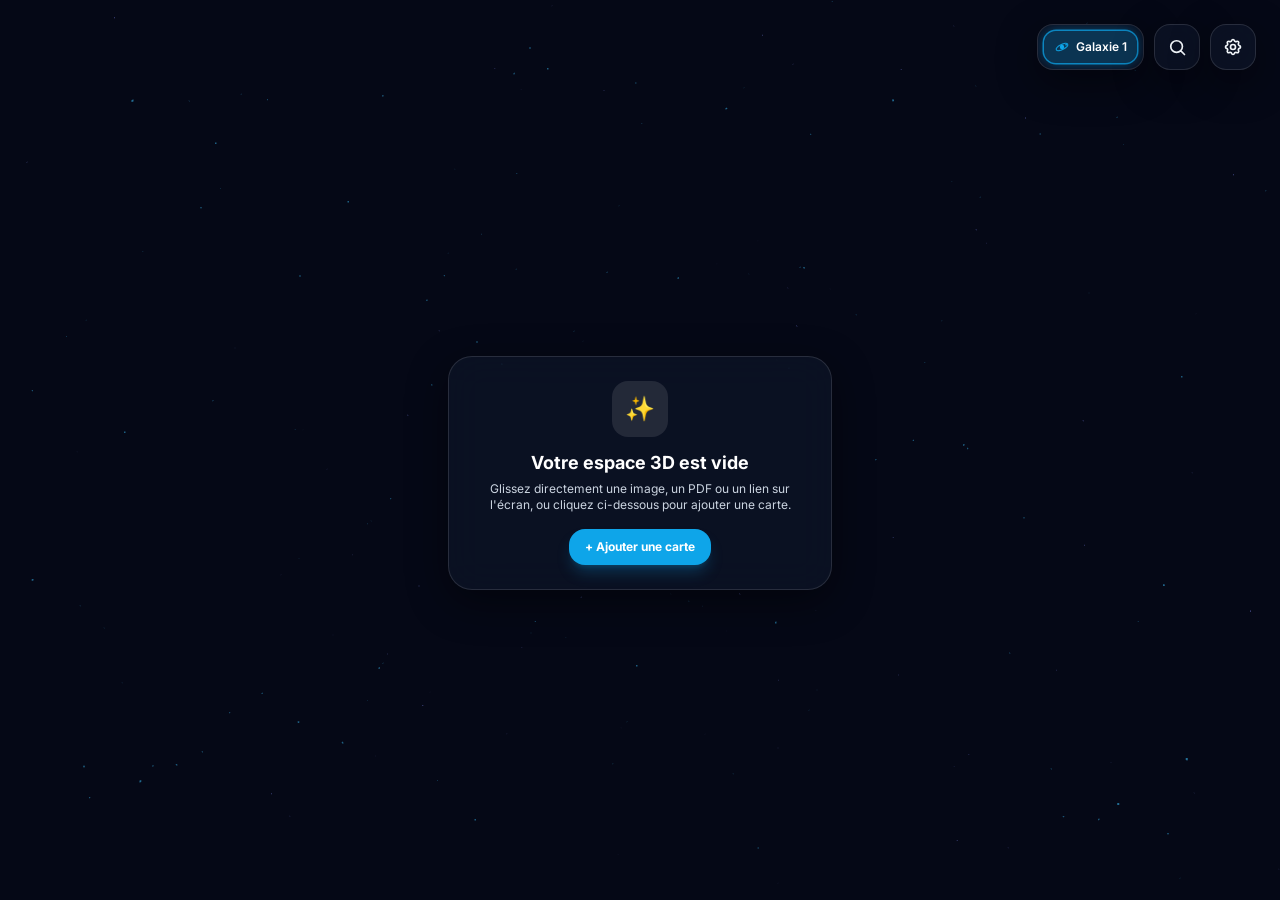
==== commit d832f2f3: "feat: add full touch support for 3D scene, PDF viewer, and mobile UI" ====
--- a/portail_3d_page_d_accueil_interactive.html
+++ b/portail_3d_page_d_accueil_interactive.html
@@ -2,7 +2,7 @@
 <html lang="fr">
 <head>
     <meta charset="UTF-8">
-    <meta name="viewport" content="width=device-width, initial-scale=1.0, maximum-scale=1.0, user-scalable=no">
+    <meta name="viewport" content="width=device-width, initial-scale=1.0, maximum-scale=1.0, user-scalable=no, viewport-fit=cover">
     <title>Portail 3D — Page d'Accueil Interactive</title>
 
     <!-- Police Inter pour une lisibilité moderne (chargement non bloquant) -->
@@ -478,7 +478,7 @@
                     </button>
                 </div>
             </div>
-            <div id="pdf-viewer-body" class="flex-1 overflow-y-auto custom-scroll bg-slate-950/80 p-3 sm:p-6 flex flex-col items-center gap-4">
+            <div id="pdf-viewer-body" class="flex-1 overflow-auto custom-scroll bg-slate-950/80 p-3 sm:p-6 flex flex-col items-center gap-4">
                 <div id="pdf-viewer-loading" class="hidden my-auto text-center text-slate-300 text-sm">
                     Chargement du document PDF…
                 </div>
--- a/css/styles.css
+++ b/css/styles.css
@@ -10,10 +10,13 @@
             width: 100%;
             height: 100%;
             overflow: hidden;
+            overscroll-behavior: none;
             font-family: 'Inter', sans-serif;
             background-color: #050816;
             color: #f8fafc;
             user-select: none;
+            -webkit-user-select: none;
+            -webkit-touch-callout: none;
         }
 
         /* Conteneur du canvas 3D en arrière-plan */
@@ -25,6 +28,7 @@
             z-index: 0;
             cursor: grab;
             touch-action: none;
+            -webkit-touch-callout: none;
         }
 
         #canvas-container:active {
@@ -87,4 +91,59 @@
         /* Permettre la sélection dans les champs de saisie */
         input, textarea {
             user-select: text;
+            -webkit-user-select: text;
         }
+
+        /* Défilement fluide sur écrans tactiles */
+        .custom-scroll {
+            -webkit-overflow-scrolling: touch;
+            overscroll-behavior: contain;
+        }
+
+        #galaxy-switcher {
+            touch-action: pan-x;
+            -webkit-overflow-scrolling: touch;
+        }
+
+        /* Prise en charge des encoches et zones sûres sur mobile/tablette */
+        @supports (padding: max(0px)) {
+            #ui-layer {
+                padding-top: max(0.75rem, env(safe-area-inset-top));
+                padding-right: max(0.75rem, env(safe-area-inset-right));
+                padding-bottom: max(0.75rem, env(safe-area-inset-bottom));
+                padding-left: max(0.75rem, env(safe-area-inset-left));
+            }
+            @media (min-width: 640px) {
+                #ui-layer {
+                    padding-top: max(1.25rem, env(safe-area-inset-top));
+                    padding-right: max(1.25rem, env(safe-area-inset-right));
+                    padding-bottom: max(1.25rem, env(safe-area-inset-bottom));
+                    padding-left: max(1.25rem, env(safe-area-inset-left));
+                }
+            }
+            @media (min-width: 768px) {
+                #ui-layer {
+                    padding-top: max(1.5rem, env(safe-area-inset-top));
+                    padding-right: max(1.5rem, env(safe-area-inset-right));
+                    padding-bottom: max(1.5rem, env(safe-area-inset-bottom));
+                    padding-left: max(1.5rem, env(safe-area-inset-left));
+                }
+            }
+        }
+
+        /* Cibles tactiles plus confortables sur mobile et tablette */
+        @media (pointer: coarse) {
+            #card-context-menu button {
+                padding-top: 0.7rem;
+                padding-bottom: 0.7rem;
+                font-size: 0.875rem;
+            }
+            #btn-pdf-zoom-out,
+            #btn-pdf-zoom-in {
+                min-width: 2.25rem;
+                min-height: 2.25rem;
+                display: inline-flex;
+                align-items: center;
+                justify-content: center;
+            }
+        }
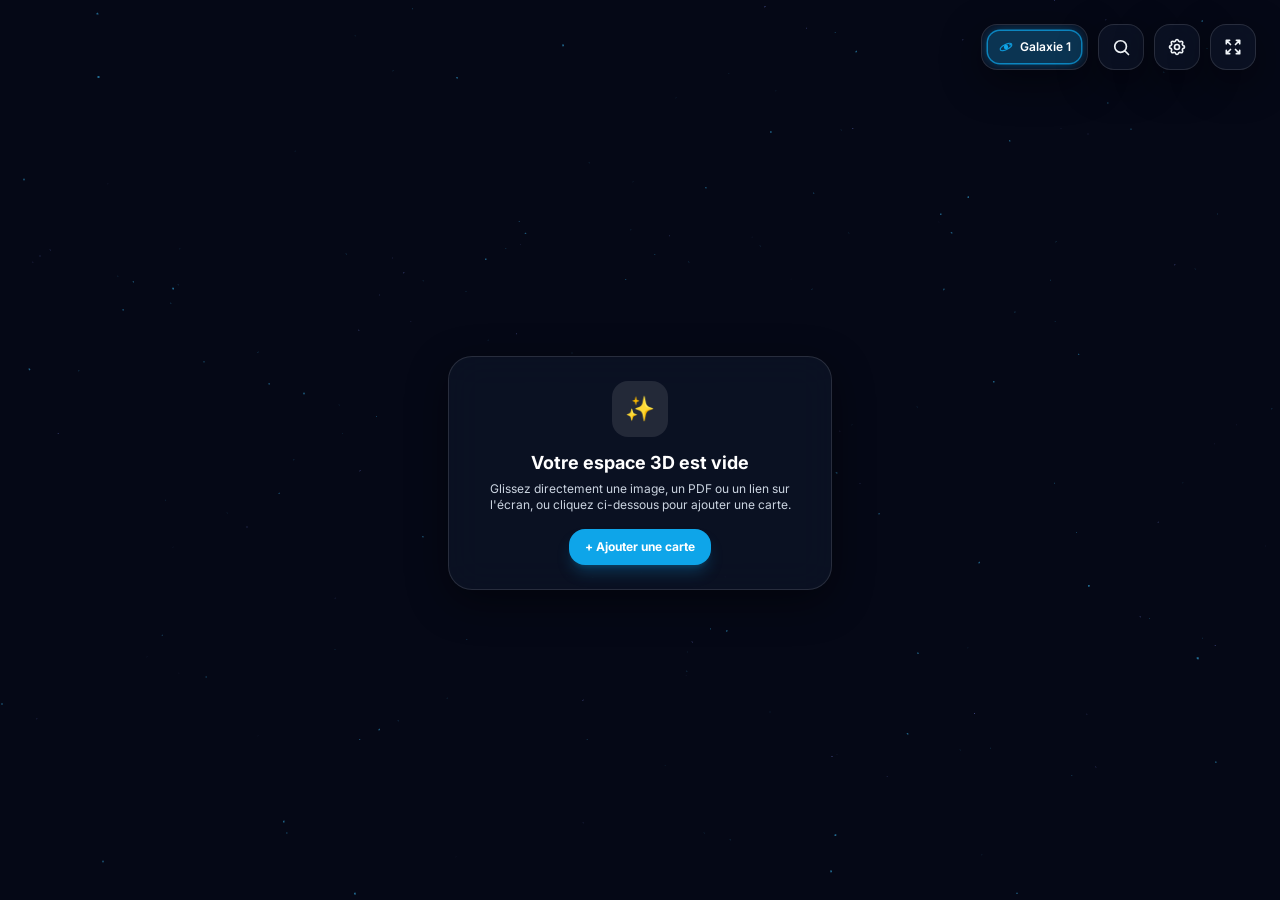
==== commit 5d7411c6: "add fullscreen button" ====
--- a/portail_3d_page_d_accueil_interactive.html
+++ b/portail_3d_page_d_accueil_interactive.html
@@ -47,7 +47,7 @@
         <header class="relative z-20 w-full flex items-start justify-end gap-2.5 pointer-events-none">
             <!-- Sélecteur de galaxies en haut à droite (icônes uniquement, aucun texte) -->
             <nav id="galaxy-switcher" aria-label="Galaxies"
-                class="pointer-events-auto glass-panel rounded-2xl p-1.5 flex items-center gap-1.5 max-w-[calc(100vw-9rem)] overflow-x-auto no-scrollbar">
+                class="pointer-events-auto glass-panel rounded-2xl p-1.5 flex items-center gap-1.5 max-w-[calc(100vw-12.5rem)] overflow-x-auto no-scrollbar">
                 <!-- Généré dynamiquement -->
             </nav>
 
@@ -177,6 +177,17 @@
                     </div>
                 </div>
             </div>
+
+            <!-- Bouton Plein écran -->
+            <button id="btn-fullscreen-toggle" type="button" title="Plein écran" aria-label="Plein écran" aria-pressed="false"
+                class="pointer-events-auto shrink-0 glass-panel hover:bg-white/15 p-3 rounded-2xl text-slate-100 transition-all active:scale-95 flex items-center justify-center">
+                <svg id="icon-fullscreen-enter" class="w-5 h-5" fill="none" viewBox="0 0 24 24" stroke="currentColor" stroke-width="2">
+                    <path stroke-linecap="round" stroke-linejoin="round" d="M4 8V4m0 0h4M4 4l5 5m11-5h-4m4 0v4m0-4l-5 5M4 16v4m0 0h4m-4 0l5-5m11 5l-5-5m5 5v-4m0 4h-4" />
+                </svg>
+                <svg id="icon-fullscreen-exit" class="w-5 h-5 hidden" fill="none" viewBox="0 0 24 24" stroke="currentColor" stroke-width="2">
+                    <path stroke-linecap="round" stroke-linejoin="round" d="M9 4v5H4m5 0L3 3m12 1v5h5m-5 0l6-6M9 20v-5H4m5 0l-6 6m12-1v-5h5m-5 0l6 6" />
+                </svg>
+            </button>
         </header>
 
         <!-- ÉTAT VIDE (affiché uniquement si aucun élément dans le filtre actif) -->
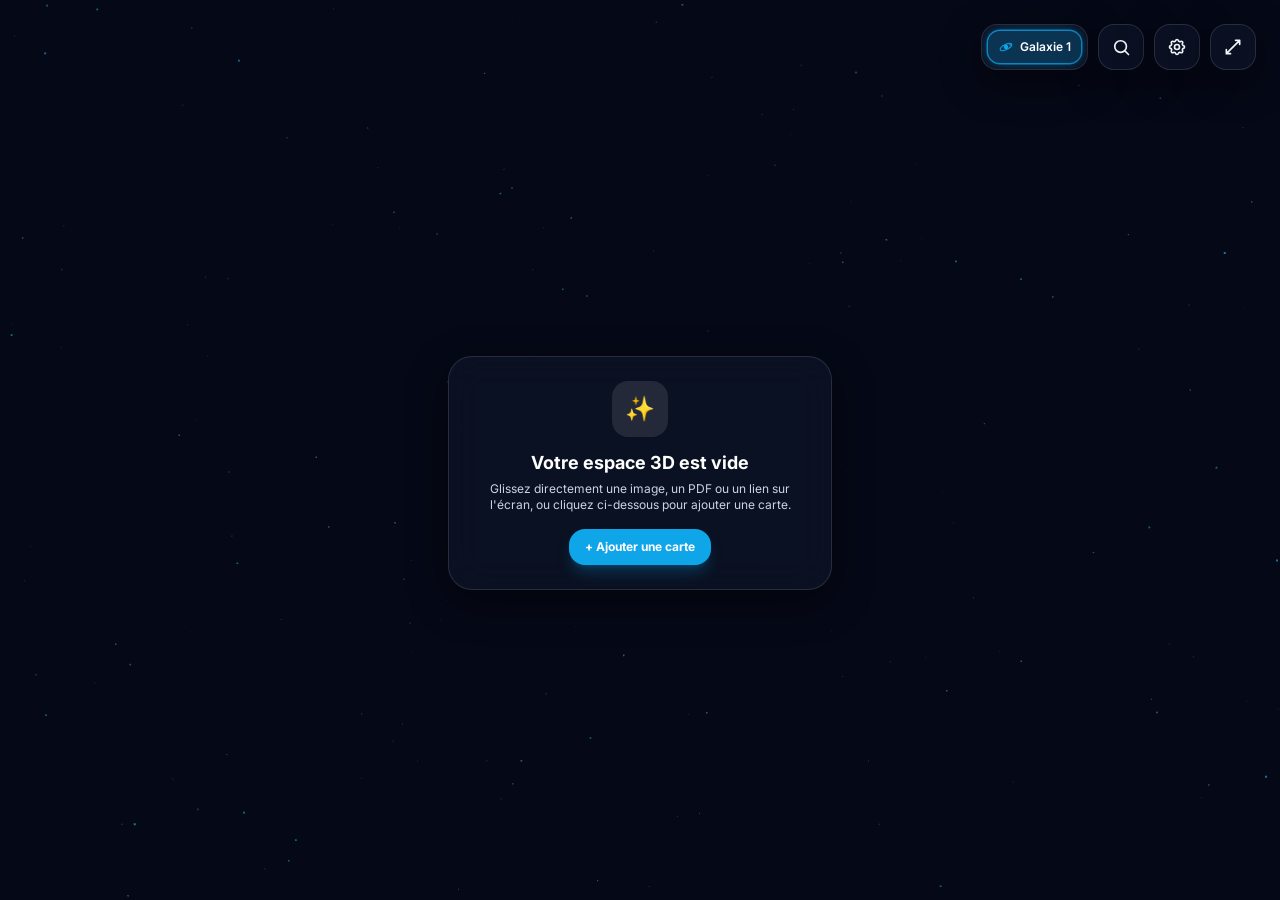
==== commit acc90491: "change fullscreen icon to my taste" ====
--- a/portail_3d_page_d_accueil_interactive.html
+++ b/portail_3d_page_d_accueil_interactive.html
@@ -182,10 +182,10 @@
             <button id="btn-fullscreen-toggle" type="button" title="Plein écran" aria-label="Plein écran" aria-pressed="false"
                 class="pointer-events-auto shrink-0 glass-panel hover:bg-white/15 p-3 rounded-2xl text-slate-100 transition-all active:scale-95 flex items-center justify-center">
                 <svg id="icon-fullscreen-enter" class="w-5 h-5" fill="none" viewBox="0 0 24 24" stroke="currentColor" stroke-width="2">
-                    <path stroke-linecap="round" stroke-linejoin="round" d="M4 8V4m0 0h4M4 4l5 5m11-5h-4m4 0v4m0-4l-5 5M4 16v4m0 0h4m-4 0l5-5m11 5l-5-5m5 5v-4m0 4h-4" />
+                    <path stroke-linecap="round" stroke-linejoin="round" d="M15 4h5v5M9 20H4v-5M20 4L4 20" />
                 </svg>
                 <svg id="icon-fullscreen-exit" class="w-5 h-5 hidden" fill="none" viewBox="0 0 24 24" stroke="currentColor" stroke-width="2">
-                    <path stroke-linecap="round" stroke-linejoin="round" d="M9 4v5H4m5 0L3 3m12 1v5h5m-5 0l6-6M9 20v-5H4m5 0l-6 6m12-1v-5h5m-5 0l6 6" />
+                    <path stroke-linecap="round" stroke-linejoin="round" d="M20 9h-5V4M4 15h5v5M15 9l5-5M9 15l-5 5" />
                 </svg>
             </button>
         </header>
